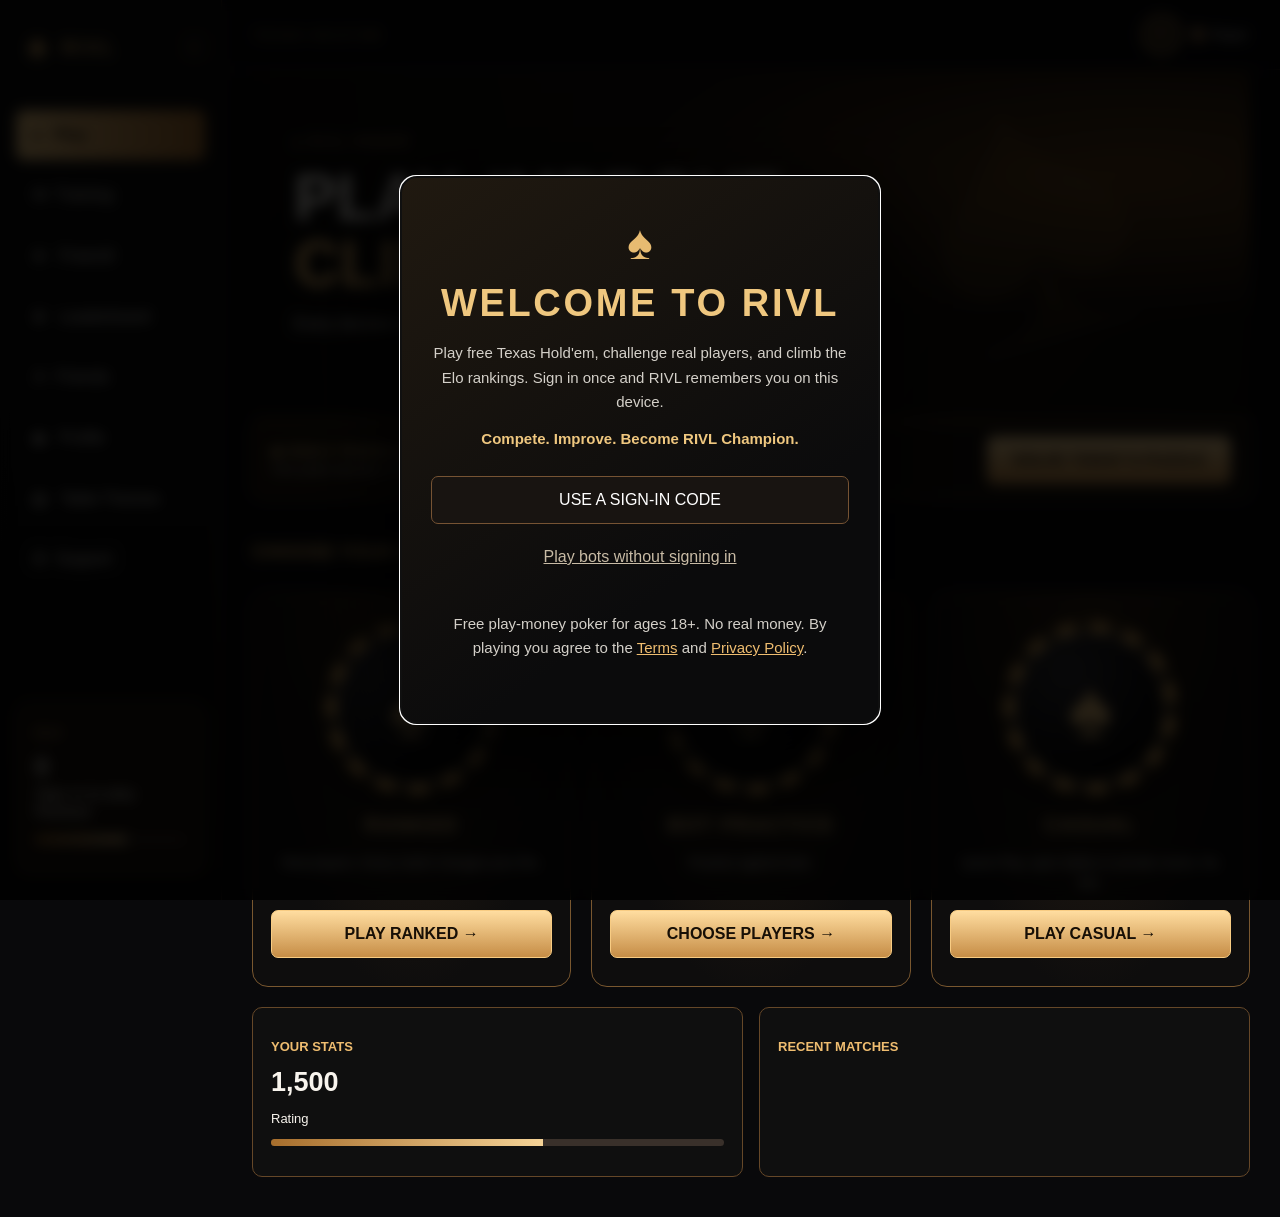
==== index.html @ 577f8bc4 "Merge branch 'main' into claude/project-thread-lf147u" ====
<!doctype html>
<html lang="en">

<head>
    <meta charset="utf-8">
    <meta name="viewport" content="width=device-width,initial-scale=1">
    <title>RIVL | Rated Poker</title>
    <meta name="description" content="RIVL: free Texas Hold'em where every decision is graded. No real money.">
    <link rel="icon" href="favicon.svg" type="image/svg+xml">
    <link rel="manifest" href="manifest.webmanifest">
    <link rel="apple-touch-icon" href="icons/rivl-180.png">
    <meta name="theme-color" content="#09090b">
    <meta name="mobile-web-app-capable" content="yes">
    <meta name="apple-mobile-web-app-capable" content="yes">
    <meta name="apple-mobile-web-app-title" content="RIVL">
    <meta name="apple-mobile-web-app-status-bar-style" content="black">
    <link rel="stylesheet" href="style.css?v=install-app-20261029">
    <link rel="stylesheet" href="player-stats.css?v=player-stats-20261029">
    <link rel="stylesheet" href="banners.css?v=banners-20261030">
    <link rel="stylesheet" href="river.css?v=river-20261111">
    <link rel="stylesheet" href="phone-landscape.css?v=phone-landscape-20261029" media="(orientation:landscape) and (max-height:500px) and (hover:none) and (pointer:coarse)">
    <script src="screen-modes.js?v=sidebar-drawer-20261020"></script>
</head>

<body>
    <div id="app">
        <aside class="sidebar">
            <div class="brand">♠ <span>RIVL</span></div>
            <nav><button class="nav active" data-view="play">♠ &nbsp; Play</button><button class="nav" data-view="training"><svg class="nav-icon" viewBox="0 0 24 24" aria-hidden="true"><path d="M2 9.5 12 4.5l10 5-10 5z"/><path d="M6 11.5v4.8c3.3 2.6 8.7 2.6 12 0v-4.8"/><path d="M21.5 10v5"/></svg>&nbsp; Training</button><button class="nav" data-view="freeroll">★ &nbsp; Freeroll</button><button class="nav" data-view="leaderboard">♛ &nbsp;
                    Leaderboard</button><button class="nav" data-view="friends"><svg class="nav-icon" viewBox="0 0 24 24" aria-hidden="true"><circle cx="12" cy="8" r="4"/><path d="M4.5 21c0-4.2 3.4-7 7.5-7s7.5 2.8 7.5 7"/></svg>&nbsp; Friends</button><button class="nav"
                    data-view="profile">◉ &nbsp; Profile</button><button class="nav" data-view="themes">▧ &nbsp; Table Themes</button><button class="nav" data-view="support"><svg class="nav-icon" viewBox="0 0 24 24" aria-hidden="true"><circle cx="12" cy="12" r="9"/><path d="M9.6 9.4a2.5 2.5 0 1 1 3.4 2.4c-.6.3-1 .8-1 1.5v.5"/><circle cx="12" cy="17.2" r=".5"/></svg>&nbsp; Support</button></nav>
            <div class="season"><small id="sideTier">ELO</small>
                <h2 id="sideRating">0</h2>
                <p id="sideRatingLabel">Sign in to play Ranked</p>
                <div class="progress"><span class="tier-progress"></span></div><small id="sideRank"></small>
            </div>
        </aside>
        <main>
            <header>
                <div class="crumb">TEXAS HOLD’EM</div>
                <div class="account"><button type="button" class="account-name" id="editName" title="Change your name"><span class="avatar" data-player-initial>P</span><span data-player-name>Player</span></button>
                </div>
            </header>
            <section id="play" class="view active">
                <div class="hero">
                    <div class="eyebrow">♠ RIVL POKER</div>
                    <h1>PLAY. IMPROVE.<br><em>CLIMB.</em></h1>
                    <p>Every decision is graded like a chess move. No real money.</p>
                </div>
                <div id="puzzleHome" class="resume-banner puzzle-home"><div><strong>◆ DAILY PUZZLE</strong><span id="puzzleHomeInfo">One poker decision a day, graded like a chess move.</span></div><button class="gold" id="openPuzzle" type="button">SOLVE TODAY’S PUZZLE</button></div>
                <div id="resumeBanner" class="resume-banner" hidden><div><strong>SAVED BOT GAME</strong><span id="resumeInfo"></span></div><button class="gold" id="resumeSaved" type="button">RESUME GAME</button><button class="outline" id="discardSaved" type="button">DISCARD</button></div>
                                <div id="modeSelect" class="rivl-menu-step">
                    <div class="section-title"><h2>CHOOSE YOUR GAME</h2></div>
                    <div class="rivl-mode-grid">
                        <article class="rivl-mode-option"><div class="rivl-mode-chip"><span>♠</span></div><h3>RANKED</h3><p>Real players. Every match changes your Elo.</p><button class="gold" id="openRanked">PLAY RANKED →</button></article>
                        <article class="rivl-mode-option"><div class="rivl-mode-chip"><span>♠</span></div><h3>BOT PRACTICE</h3><p>Practice against bots.</p><button class="gold" id="selectBotPractice">CHOOSE PLAYERS →</button></article>
                        <article class="rivl-mode-option"><div class="rivl-mode-chip"><span>♠</span></div><h3>CASUAL</h3><p>Quick Play, open tables or private rooms. No Elo.</p><button class="gold" id="openRooms">PLAY CASUAL →</button></article>
                    </div>
                </div>
                <div id="rankedSelect" class="rivl-menu-step" hidden>
                    <div class="section-title"><h2>CHOOSE YOUR RANKED TABLE</h2></div>
                    <button class="rivl-back outline" id="backFromRanked" type="button">← BACK TO GAME MODES</button>
                    <div class="modes rivl-card-modes">
                        <article class="mode"><div class="rivl-card-art"><span class="rivl-playing-card">A<span>♠</span></span><span class="rivl-playing-card">K<span>♠</span></span></div><h3>3 PLAYERS</h3><button class="gold ranked-join" type="button" data-ranked-count="3">FIND 3-PLAYER MATCH</button></article>
                        <article class="mode"><div class="rivl-card-art"><span class="rivl-playing-card">Q<span>♥</span></span><span class="rivl-playing-card">Q<span>♠</span></span></div><h3>6 PLAYERS</h3><button class="gold ranked-join" type="button" data-ranked-count="6">FIND 6-PLAYER MATCH</button></article>
                        <article class="mode"><div class="rivl-card-art"><span class="rivl-playing-card">J<span>♣</span></span><span class="rivl-playing-card">J<span>♦</span></span></div><h3>9 PLAYERS</h3><button class="gold ranked-join" type="button" data-ranked-count="9">FIND 9-PLAYER MATCH</button></article>
                    </div>
                    <p id="rankedSelectStatus" class="muted" role="status"></p>
                </div>
                <div id="playerSelect" class="rivl-menu-step" hidden>
                    <div class="section-title"><h2>CHOOSE YOUR TABLE</h2><span>PICK PLAYERS AND A TIME LIMIT</span></div>
                    <button class="rivl-back outline" id="backToModes">← BACK TO GAME MODES</button>
                    <label class="practice-banner"><input id="coachToggle" type="checkbox" checked> Live grades</label>
                    <div id="timeLimit" class="practice-banner time-limit" role="group" aria-label="Game time limit"><span>Time limit</span><button type="button" data-minutes="0">OFF</button><button type="button" data-minutes="5">5 MIN</button><button type="button" data-minutes="10">10 MIN</button><button type="button" data-minutes="15">15 MIN</button></div>
                    <div class="modes rivl-card-modes">
                        <article class="mode"><div class="rivl-card-art"><span class="rivl-playing-card">A<span>♠</span></span><span class="rivl-playing-card">K<span>♠</span></span></div><h3>3 PLAYERS</h3><button class="gold join" data-count="3">PLAY BOTS</button></article>
                        <article class="mode"><div class="rivl-card-art"><span class="rivl-playing-card">Q<span>♥</span></span><span class="rivl-playing-card">Q<span>♠</span></span></div><h3>6 PLAYERS</h3><button class="gold join" data-count="6">PLAY BOTS</button></article>
                        <article class="mode"><div class="rivl-card-art"><span class="rivl-playing-card">A<span>♦</span></span><span class="rivl-playing-card">A<span>♣</span></span></div><h3>9 PLAYERS</h3><button class="gold join" data-count="9">PLAY BOTS</button></article>
                        <article class="mode set-hands"><div class="rivl-card-art"><span class="rivl-playing-card">K<span>♣</span></span><span class="rivl-playing-card">K<span>♦</span></span></div><h3>5 PLAYERS · SET HANDS</h3><p>10 scripted hands vs 4 bots. Unrated.</p><button class="gold join" data-count="5" data-scripted>PLAY SET HANDS</button></article>
                    </div>
                </div>
                <div class="bottom-cards">
                    <article class="panel">
                        <h3>YOUR STATS</h3><strong id="homeRating">1,500</strong>
                        <p id="homeStatsLine">Rating</p>
                        <div class="progress"><span class="tier-progress"></span></div>
                    </article>
                    <article class="panel">
                        <h3>RECENT MATCHES</h3>
                        <div id="recentList"></div>
                    </article>
                </div>
            </section>
            <section id="rooms" class="view content-view">
              <div class="section-title"><h2>CASUAL ROOMS</h2><span>NO ELO</span></div>
              <p id="roomStatus" role="status"></p>
              <p id="capacityNote" class="capacity-note" hidden></p>
              <div id="roomFinder" class="panel room-finder">
                <div class="room-finder-head"><h3>OPEN TABLES</h3><button class="gold" id="quickPlay" type="button">QUICK PLAY</button></div>
                <p class="muted" id="accountHint"><a href="#" id="goSignIn">Sign in</a> to play Ranked.</p>
                <div id="lobbyList" class="lobby-list"><p class="muted">Looking for open tables…</p></div>
              </div>
              <div id="roomEntry" class="room-entry">
                <div class="panel"><h3>CREATE A ROOM</h3><label>Your name <input id="roomName" maxlength="20" value="Player"></label><label class="check room-public-check"><input type="checkbox" id="roomListPublic"> List in Open Tables</label><button class="gold" id="createRoom">CREATE ROOM</button></div>
                
                <div class="panel"><h3>JOIN A ROOM</h3><label>Room code <input id="roomCodeInput" maxlength="8" placeholder="AB12CD" autocapitalize="characters" autocomplete="off"></label><label>Your name <input id="joinName" maxlength="20" value="Guest"></label><button class="gold" id="joinRoom">JOIN ROOM</button></div>
              </div>
              <div id="roomLobby" hidden>
                <div class="room-topline"><h2>ROOM <span id="roomCodeLabel"></span></h2><button class="outline" id="leaveRoom">LEAVE ROOM</button></div>
                <div class="room-visibility"><span>Visibility</span><button id="roomPrivate" class="gold">PRIVATE</button><button id="roomPublic" class="outline">PUBLIC</button><button id="copyRoomCode" class="outline">COPY CODE</button></div>
                <p id="roomHostNotice"></p>
                <div id="roomInvite" class="panel room-invite" hidden>
                  <div class="room-invite-head"><h3>INVITE FRIENDS</h3><span id="roomInviteHint">They get a pop-up to join this room.</span></div>
                  <div id="roomInviteList" class="room-invite-list"></div>
                  <p id="roomInviteStatus" class="room-invite-status" role="status"></p>
                </div>
                <div id="roomSeats" class="room-seats"></div>
                <div id="roomBotPicker" class="rivl-modal-backdrop" hidden role="presentation"><div class="rivl-modal" role="dialog" aria-modal="true" aria-labelledby="botPickerTitle"><h3 id="botPickerTitle">ADD BOT</h3><div class="room-levels"><button data-level="Beginner">BEGINNER</button><button data-level="Intermediate">INTERMEDIATE</button><button data-level="Advanced">ADVANCED</button><button data-level="Expert">EXPERT</button></div><button class="outline" id="cancelBotPicker">CANCEL</button></div></div>
                <button class="gold" id="roomStart" disabled>START MATCH</button>
                <div id="roomGame" hidden>
                  <div class="gamebar rivl-pvp-gamebar">
                    <div><small id="roomBlindsLabel">BLINDS</small><strong id="roomBlinds">10 / 20</strong></div>
                    <div><small>HAND</small><strong id="roomGamePhase">HAND 1 · PREFLOP</strong></div>
                    <div><small>MODE</small><strong id="roomMode">PVP · UNRATED</strong></div>
                    <div><small>PLAYERS</small><strong id="roomPlayerCount">2</strong></div>
                  </div>
                  <div class="table-scene rivl-pvp-scene">
                    <span id="roomWatchers" class="room-watchers" hidden></span>
                    <div class="skyline">♠ RIVL · CAIRO TABLE ♠</div>
                    <div class="poker-table rivl-pvp-table" id="roomPokerTable">
                      <div id="roomGamePlayers" class="rivl-pvp-opponents"></div>
                      <div class="pot"><strong id="roomPot" class="rivl-sr-only">0</strong><div id="roomPotChips" class="pot-chips" aria-hidden="true"></div><span class="pot-amount"><span>POT</span><b id="roomPotLabel">0</b></span></div>
                      <div id="roomBoard" class="community rivl-pvp-board"></div>
                      <div class="myseat rivl-pvp-myseat">
                        <div id="roomHoleCards" class="holecards"></div>
                        <span class="avatar" id="roomMyAvatar">P</span>
                        <div><strong id="roomMyName">Player</strong><small id="roomMyStack">1,000 chips</small></div>
                        <div id="roomTimer" class="rivl-seat-clock"><span id="roomTimerText">–</span></div>
                        <button type="button" id="roomExtend" class="rivl-extend" hidden title="Add 5 seconds to your turn">+5s <small id="roomExtendLeft">3 left</small></button>
                      </div>
                    </div>
                  </div>
                  <div class="rivl-pvp-controls">
                    <div class="rivl-timer-row"><span id="roomBetInfo">Waiting for players</span></div>
                    <div id="roomActions" class="rivl-bet-actions" hidden>
                      <button id="roomFold" class="fold">FOLD</button>
                      <button id="roomCall" class="check">CHECK / CALL</button>
                      <button id="roomRaise" class="gold">RAISE TO</button>
                      <div class="raise rivl-pvp-raise">
                        <label for="roomRaiseAmount">RAISE TO · CHIPS <span id="roomAmountLabel">40</span></label>
                        <div class="amount-row"><button id="roomMinusBet" type="button" aria-label="Decrease raise">−</button><input id="roomRaiseAmount" type="number" inputmode="numeric" min="20" step="5" value="40" aria-label="Raise to amount"><button id="roomPlusBet" type="button" aria-label="Increase raise">+</button></div>
                        <input id="roomRaiseSlider" type="range" min="20" max="1000" step="5" value="40" aria-label="Raise amount slider">
                        <div class="quick-bets"><button data-room-bet="min">MIN</button><button data-room-bet="half">½ POT</button><button data-room-bet="pot">POT</button><button data-room-bet="all">ALL IN</button></div>
                      </div>
                      <button id="roomAllin" class="outline">ALL IN</button>
                      <aside class="rivl-pot-stats" aria-label="Pot statistics"><div class="rivl-pot-stats-label">POT TOTAL</div><div class="rivl-pot-stats-value"><span class="rivl-pot-stats-chip" aria-hidden="true"></span><strong id="roomPotTotal">0</strong></div><div class="rivl-pot-stats-divider"></div><div class="rivl-pot-stats-label">BALANCE</div><div class="rivl-pot-stats-value"><span class="rivl-pov-chip-icon" aria-hidden="true">♠</span><strong id="roomBalance">1,000</strong></div><div class="rivl-pot-stats-divider"></div><div class="rivl-pot-stats-label">MY EQUITY IN POT</div><strong class="rivl-pot-stats-percent" id="roomPotEquity">0%</strong></aside>
                    </div>
                    <h3 id="roomWinner" aria-live="polite"></h3>
                    <div id="roomRatings" aria-live="polite"></div>
                    <button id="roomNext" class="gold" hidden>BACK TO LOBBY</button>
                    <div class="bottom-toggle rivl-room-panel-toggle"><button id="roomTogglePanel" type="button" aria-expanded="false">⌃ &nbsp; OPEN GAME PANEL</button><span class="unit-toggle-wrap"><button type="button" class="unit-toggle" title="Show bets, stacks and the pot in chips or big blinds"><em data-unit="chips">CHIPS</em><em data-unit="bb">BB</em></button></span></div>
                    <div id="roomGamePanel" class="game-panel collapsed">
                      <div class="tabs">
                        <button class="tab selected" data-room-tab="chat">CHAT</button>
                        <button class="tab" data-room-tab="history">HAND HISTORY</button>
                        <button class="tab" data-room-tab="stats">PLAYER STATS</button>
                        <button class="tab" data-room-tab="settings">TABLE SETTINGS</button>
                      </div>
                      <div id="roomTabContent" aria-live="polite"></div>
                    </div>
                  </div>
                </div>
                <section id="roomLobbyChat" class="rivl-lobby-chat panel" aria-label="Room lobby chat">
                  <div class="rivl-lobby-chat-head"><h3>♠ TABLE CHAT</h3><span>ROOM ONLY · 180 CHARACTER LIMIT</span></div>
                  <div id="roomLobbyChatFeed" class="rivl-lobby-chat-feed" role="log" aria-label="Room messages" aria-live="polite"><p class="muted">No messages yet. Say hello!</p></div>
                  <form id="roomLobbyChatForm" class="rivl-lobby-chat-form">
                    <input id="roomLobbyChatInput" maxlength="180" autocomplete="off" placeholder="Message the players in this room…" aria-label="Message the players in this room" required>
                    <button class="gold" type="submit">SEND</button>
                  </form>
                </section>
                <p class="room-disclaimer">Your seat is kept if you refresh or lose connection.</p>
              </div>
            </section>
            <section id="table" class="view">
                <div class="gamebar">
                    <div><small>BLINDS</small><strong id="blinds">5 / 10</strong></div>
                    <div><small id="clockLabel">MATCH CLOCK</small><strong id="clock">00:00</strong></div>
                    <div><small>ACCURACY</small><strong id="liveAcc">–</strong></div>
                    <div><small>PLAYERS</small><strong id="players">6</strong></div><span class="gamebar-actions"><button class="outline" id="save" type="button" title="Pause and save this game to finish later">SAVE</button><button class="outline"
                        id="leave">LEAVE TABLE</button></span>
                </div>
                <div id="pausedFx" class="paused-fx" role="dialog" aria-modal="true" aria-labelledby="pausedTitle" hidden><div class="paused-card"><strong id="pausedTitle">GAME SAVED</strong><p>Your game is paused, clocks included. You can close this tab and resume it later from the Play screen.</p><button class="gold" id="resumeNow" type="button">RESUME NOW</button><button class="outline" id="saveExit" type="button">BACK TO MENU</button></div></div>
                <div class="table-scene">
                    <div class="skyline">♠ RIVL · CAIRO TABLE ♠</div>
                    <div class="poker-table">
                        <div class="seat s1">
                            <div class="avatar">A</div><span>Ace · 1,000</span>
                        </div>
                        <div class="seat s2">
                            <div class="avatar">R</div><span>Rico · 1,000</span>
                        </div>
                        <div class="seat s3">
                            <div class="avatar">L</div><span>Luna · 1,000</span>
                        </div>
                        <div class="seat s4">
                            <div class="avatar">N</div><span>Nash · 1,000</span>
                        </div>
                        <div class="seat s5">
                            <div class="avatar">M</div><span>Mula · 1,000</span>
                        </div>
                        <div class="seat s6">
                            <div class="avatar">J</div><span>Jett · 1,000</span>
                        </div>
                        <div class="seat s7">
                            <div class="avatar">N</div><span>Nova · 1,000</span>
                        </div>
                        <div class="seat s8">
                            <div class="avatar">B</div><span>Blaze · 1,000</span>
                        </div>
                        <div class="pot"><strong id="pot" class="rivl-sr-only">15</strong>
                            <div id="potChips" class="pot-chips" aria-hidden="true"></div>
                            <span class="pot-amount"><span>POT</span><b id="potLabel">0</b></span>
                        </div>
                        <div id="winFx" class="win-fx" aria-live="polite"></div>
                        <div id="chipFlight" class="chip-flight" aria-hidden="true"></div>
                        <div id="gradeFx" class="grade-fx" aria-live="polite"></div>
                        <div class="community">
                            <div class="card back">?</div>
                            <div class="card back">?</div>
                            <div class="card back">?</div>
                            <div class="card back">?</div>
                            <div class="card back">?</div>
                        </div>
                        <div class="myseat">
                            <div id="holecards" class="holecards"></div><span class="avatar" data-player-initial>P</span>
                            <div><strong data-player-name>Player</strong><small id="stack">1,000 chips</small></div><span class="turn"
                                id="turn">8</span>
                        </div>
                    </div>
                </div>
                
                <div class="actions"><button class="fold" id="fold">FOLD</button><button class="check" id="check">CHECK
                        / CALL</button><button class="gold" id="bet">RAISE 20</button>
                    <div class="raise"><label for="betinput">RAISE TO · CHIPS <span id="amountlabel">20</span></label>
                        <div class="amount-row"><button type="button" id="minusBet"
                                aria-label="Decrease bet">−</button><input id="betinput" type="number"
                                inputmode="numeric" min="10" max="1000" step="5" value="20"
                                aria-label="Raise to chips"><button type="button" id="plusBet"
                                aria-label="Increase bet">+</button></div><input type="range" min="10" max="1000"
                            step="5" value="20" id="betamount" aria-label="Bet slider">
                        <div class="quick-bets"><button data-bet="min">MIN</button><button data-bet="half">½
                                POT</button><button data-bet="pot">POT</button><button data-bet="all">ALL IN</button>
                        </div>
                    </div>
                    <aside class="rivl-pot-stats" aria-label="Pot statistics"><div class="rivl-pov-pot-balance-row"><div class="rivl-pov-stat"><div class="rivl-pot-stats-label">POT TOTAL</div><div class="rivl-pot-stats-value"><span class="rivl-pot-stats-chip" aria-hidden="true"></span><strong id="botPotTotal">0</strong></div></div><div class="rivl-pov-stat rivl-pov-balance-stat"><div class="rivl-pot-stats-label">BALANCE</div><div class="rivl-pot-stats-value"><span class="rivl-pov-chip-icon" aria-hidden="true">♠</span><strong id="rivlPovBalance">1,000</strong></div></div></div><div class="rivl-pot-stats-divider"></div><div class="rivl-pot-stats-label">MY EQUITY IN POT</div><strong class="rivl-pot-stats-percent" id="botPotEquity">0%</strong></aside>
                </div>
                <div class="bottom-toggle"><button id="togglePanel" aria-expanded="false">⌃ &nbsp; OPEN GAME
                        PANEL</button><span class="unit-toggle-wrap"><button type="button" class="unit-toggle" title="Show bets, stacks and the pot in chips or big blinds"><em data-unit="chips">CHIPS</em><em data-unit="bb">BB</em></button></span></div>
                <div id="gamePanel" class="game-panel collapsed">
                    <div class="tabs"><button class="tab" data-tab="chat">CHAT</button><button class="tab selected"
                            data-tab="history">HAND HISTORY</button><button class="tab" data-tab="stats">PLAYER
                            STATS</button><button class="tab" data-tab="settings">TABLE SETTINGS</button><button
                            class="tab" data-tab="coach">AI COACH</button></div>
                    <div id="tabcontent">
                        
                    </div>
                </div>
                <p class="demo-notice" id="status"></p>
                <div id="matchResult" class="match-result" hidden></div>
            </section>
            <section id="freeroll" class="view content-view">
                <h1>NIGHTLY FREEROLL</h1>
                <div id="frlSignedOutNote" class="panel frl-signed-out" hidden><p>Sign in to play. The freeroll is free, and open to signed-in players only.</p><a href="#" id="frlSignIn" class="gold frl-signin-btn">SIGN IN</a></div>
                <div id="frlResult" class="panel frl-result" hidden><strong id="frlResultTitle"></strong><p id="frlResultText"></p></div>
                <div id="frlBody" hidden>
                    <div class="panel frl-hero">
                        <div class="frl-hero-main">
                            <span class="frl-badge" id="frlBadge">TONIGHT</span>
                            <h2 id="frlTitle"></h2>
                            <p class="frl-when" id="frlWhen"></p>
                            <p class="frl-sub" id="frlSub"></p>
                            <div class="frl-actions"><button type="button" class="gold" id="frlAction"></button><button type="button" class="outline" id="frlSecondary" hidden></button></div>
                            <p id="frlStatus" class="frl-status" role="status"></p>
                        </div>
                        <div class="frl-clock"><small id="frlCountLabel"></small><strong id="frlCount"></strong></div>
                    </div>
                    <div class="frl-facts" id="frlFacts"></div>
                    <div class="panel frl-list-panel frl-watch" id="frlWatch" hidden><div class="frl-list-head"><h3>WATCH A TABLE</h3><span>NO HOLE CARDS UNTIL SHOWDOWN</span></div><div id="frlWatchList" class="frl-list"></div></div>
                    <div class="frl-grid">
                        <div class="panel frl-list-panel"><div class="frl-list-head"><h3 id="frlListTitle">PLAYERS</h3><span id="frlListCount"></span></div><div id="frlList" class="frl-list"></div></div>
                        <div class="panel frl-list-panel"><div class="frl-list-head"><h3 id="frlMonth">POINTS</h3><span>TOP 10</span></div><div id="frlLeaders" class="frl-list"></div><div class="frl-list-head frl-champs-head"><h3>RECENT CHAMPIONS</h3></div><div id="frlChamps" class="frl-list"></div></div>
                    </div>
                    <p class="frl-fine">How it works: sign-up opens at 8:35 PM Central, 25 minutes before the 9:00 PM start, and you can play bot games while you wait. Everyone starts with 2,000 chips at tables of up to nine, blinds start at 25/50 and go up every six minutes, and tables are balanced and merged as players are knocked out until one player has every chip. Free to play, no real money, and your Ranked Elo does not change. Points each night are the number of players minus your place, plus one.</p>
                </div>
            </section>
            <section id="puzzle" class="view content-view">
                <button class="rivl-back outline" id="pzBackToPlay" type="button">← BACK TO PLAY</button>
                <h1>DAILY PUZZLE</h1>
                <div class="pz-head"><p id="pzTitle" class="pz-title">One decision a day, the same for everyone.</p>
                    <div class="pz-nav"><button type="button" class="outline" id="pzPrev">← EARLIER</button><button type="button" class="outline" id="pzNext" hidden>LATER →</button><button type="button" class="outline" id="pzBackToday" hidden>TODAY</button></div></div>
                <p id="pzPractice" class="pz-practice" hidden>Replaying an earlier puzzle. It doesn't count toward your streak.</p>
                <div class="pz-layout">
                    <div class="panel pz-spot" id="pzSpot">
                        <div class="pz-felt">
                            <div class="pz-tags"><span id="pzDifficulty" class="pz-diff" hidden></span><span>HEADS-UP · 100 BB DEEP</span></div>
                            <div class="pz-seat pz-villain"><div class="pz-hidden-cards"><span class="pz-card back sm"></span><span class="pz-card back sm"></span></div><div class="pz-seat-tag"><span class="pz-pos" id="pzVillainPos">BB</span><span>Opponent</span></div></div>
                            <div class="pz-bet" id="pzVillainBet"></div>
                            <div class="pz-center"><div class="pz-street" id="pzStreet">FLOP</div><div class="pz-board" id="pzBoard"></div><div class="pz-pot">POT <b id="pzPot">–</b></div></div>
                            <div class="pz-bet pz-hero-bet" id="pzHeroBet" hidden></div>
                            <div class="pz-seat pz-me"><div class="pz-hand" id="pzHand"></div><div class="pz-seat-tag"><span class="pz-pos" id="pzHeroPos">BTN</span><span>You · <span id="pzStack"></span></span></div></div>
                        </div>
                        <ol class="pz-story" id="pzStory"></ol>
                        <h3 class="pz-q">WHAT’S YOUR MOVE?</h3>
                        <div class="pz-choices" id="pzChoices"></div>
                        <p id="pzStatus" class="muted pz-status" role="status"></p>
                    </div>
                    <div class="panel pz-result" id="pzResult" hidden aria-live="polite">
                        <div id="pzVerdict" class="pz-verdict"></div>
                        <div id="pzWhy" class="pz-why"></div>
                        <h3 class="pz-sub">EVERY OPTION</h3>
                        <div id="pzOptions" class="pz-options"></div>
                        <p id="pzCount" class="pz-count"></p>
                        <div id="pzStats" class="pz-stats" hidden><div><b id="pzStreak">0</b><small>DAY STREAK</small></div><div><b id="pzPlayed">0</b><small>PLAYED</small></div><div><b id="pzCorrect">–</b><small>BEST PLAY FOUND</small></div></div>
                        <p id="pzSignIn" class="pz-signin" hidden><a href="#">Sign in</a> to keep a streak and be counted in how others answered.</p>
                        <button type="button" class="gold" id="pzShare" hidden>SHARE RESULT</button>
                        <p id="pzShareStatus" class="pz-share-status" role="status"></p>
                        <p id="pzNextIn" class="pz-next"></p>
                    </div>
                </div>
            </section>
            <section id="training" class="view content-view">
                <h1>TRAINING</h1>
                <p class="tr-lead">Short drills that build the habits the decision grader rewards. Pick one to start.</p>
                <div class="tr-hub" id="trHub"></div>
            </section>
            <section id="rangeTrainer" class="view content-view"></section>
            <section id="vsRaise" class="view content-view"></section>
            <section id="pushFold" class="view content-view"></section>
            <section id="bbDefense" class="view content-view"></section>
            <section id="riverCall" class="view content-view"></section>
            <section id="friends" class="view content-view">
                <h1>FRIENDS</h1>
                <div id="frSignedOut" class="panel fr-signed-out"><p>Sign in to add friends and see when they're playing.</p><a href="#" id="frSignIn" class="gold fr-signin-btn">SIGN IN</a></div>
                <div id="frSignedIn" hidden>
                    <div class="fr-top">
                        <div class="panel fr-code-card">
                            <h3>YOUR FRIEND CODE</h3>
                            <div class="fr-code" id="frCode">––––-––––</div>
                            <p class="fr-hint">Give this to friends so they can add you. It's not your sign-in code, so it's safe to share.</p>
                            <div class="fr-code-actions"><button type="button" class="gold" id="frShare">SHARE INVITE</button><button type="button" class="outline" id="frCopy">COPY CODE</button></div>
                            <button type="button" class="fr-new-code" id="frNewCode">Get a new code</button>
                        </div>
                        <form class="panel fr-add" id="frAdd">
                            <h3>ADD A FRIEND</h3>
                            <label for="frInput">Their friend code</label>
                            <div class="fr-add-row"><input id="frInput" maxlength="9" autocomplete="off" spellcheck="false" placeholder="ABCD-2345" autocapitalize="characters"><button type="submit" class="gold">ADD FRIEND</button></div>
                            <p id="frStatus" class="fr-status" role="status"></p>
                        </form>
                    </div>
                    <div class="panel fr-list-panel fr-requests" id="frRequests" hidden><div class="fr-list-head"><h3>FRIEND REQUESTS</h3><span id="frReqCount"></span></div><div id="frReqList"></div></div>
                    <div class="panel fr-list-panel"><div class="fr-list-head"><h3>YOUR FRIENDS</h3><span id="frCount"></span></div><div id="frList"></div></div>
                </div>
            </section>
            <section id="profile" class="view content-view">
                <h1>YOUR PROFILE</h1>
                <article class="panel ranked-tracker" aria-labelledby="rtTitle">
                    <div class="rt-head">
                        <button type="button" class="rt-hero-gem profile-avatar rivl-avatar-edit" id="rtHeroGem" aria-label="Change profile picture" title="Change profile picture"><span class="rivl-avatar-plus" aria-hidden="true">+</span></button>
                        <div class="rt-id"><h2 id="rtTitle" data-player-name>Player</h2><span class="rt-tier league-prospect" id="rtTier">Prospect</span><input id="profilePhotoInput" type="file" accept="image/jpeg,image/png,image/webp" hidden><small id="profilePhotoStatus" class="muted" role="status" hidden></small></div>
                        <div class="rt-score"><strong id="onlineProfileRating">0</strong><small id="rtRd" hidden></small></div>
                    </div>
<dialog id="rivlPhotoNotice" class="rivl-photo-notice" aria-labelledby="rivlPhotoNoticeTitle"><h2 id="rivlPhotoNoticeTitle">♠ PROFILE PHOTO GUIDELINES</h2><p>Your profile picture is visible to other players at your tables. Only upload images you own or have permission to share. Do not upload offensive, explicit, harassing, or impersonating images.</p><p>Other players can report inappropriate pictures. Reported pictures may be hidden while they are reviewed. Repeated violations may lead to restrictions.</p><button type="button" class="gold" id="rivlPhotoNoticeClose">CLOSE</button></dialog>
                    <div class="rt-progress"><div class="rt-bar"><span id="rtBar"></span></div><div class="rt-bar-labels"><span id="rtBarFrom">Prospect 0</span><span id="rtBarTo">Challenger 350</span></div></div>
                    <div class="rt-tiles">
                        <div><small>RANKED MATCHES</small><b id="rtGames">0</b></div>
                        <div><small>WINS</small><b id="rtWins">0</b></div>
                        <div><small>WIN RATE</small><b id="rtWinRate">–</b></div>
                        <div><small>LADDER RANK</small><b id="rtRank">–</b></div>
                    </div>
                    <div class="rt-body">
                        <div><h3>ELO HISTORY</h3><div id="rtChart"></div></div>
                        <div><h3>RECENT RANKED MATCHES</h3><div id="rtMatches" class="mr-table"></div></div>
                    </div>
                    <div class="rt-foot"><p id="onlineProfileDetails" class="muted">Sign in or create an account to play Ranked.</p></div>
                    <p id="onlineProfileRecord" hidden></p>
                </article>
                <article class="panel rb-panel" id="rbPanel" hidden></article>
                <article class="panel player-stats" id="playerStats" aria-labelledby="psTitle">
                    <div class="ps-head"><h3 id="psTitle">♠ PLAYER STATS</h3><button type="button" class="outline" id="psRefresh">REFRESH</button></div>
                    <div class="ps-modes" role="group" aria-label="Choose which games your stats count">
                        <button type="button" class="active" data-ps-mode="all" aria-pressed="true">ALL</button>
                        <button type="button" data-ps-mode="practice" aria-pressed="false">BOT PRACTICE</button>
                        <button type="button" data-ps-mode="casual" aria-pressed="false">CASUAL</button>
                        <button type="button" data-ps-mode="ranked" aria-pressed="false">RANKED</button>
                        <button type="button" data-ps-mode="freeroll" aria-pressed="false">FREEROLL</button>
                    </div>
                    <p class="muted ps-note" id="psNote" role="status"></p>
                    <div class="ps-tiles" id="psTiles"></div>
                    <div class="ps-body">
                        <div><h4>ACCURACY BY STREET</h4><div id="psStreets"></div></div>
                        <div><h4>ACCURACY BY SEAT</h4><div id="psSeats"></div></div>
                        <div><h4>BIGGEST LEAKS</h4><div id="psLeaks"></div></div>
                        <div><h4>DECISION GRADES</h4><div id="psGrades"></div></div>
                    </div>
                    <div><h4 class="ps-games-title">MY GAMES</h4><div id="psGames" class="ps-games"></div></div>
                </article>
                <h2 class="profile-section-heading">BOT PRACTICE MODE RATING</h2>
                <div class="panel ladder">
                    <h3>BOT PRACTICE MODE RATING</h3>
                    <div id="ladderRows" class="bot-skill-summary" aria-live="polite"></div>
                </div>
                <div class="panel how">
                    <h3>HOW BOT SKILL RATING WORKS</h3>
                    <p><b>Every decision is graded.</b> Your choice is compared with the best option, given the hands
                        your opponents likely hold, and labelled like a chess move: Brilliant, Best, Excellent, Good,
                        Inaccuracy, Mistake or Blunder.</p>
                    <p><b>Each match scores you against every bot:</b> 60% finishing place, 40% decision accuracy.</p>
                    <p><b>Glicko-2 updates the ratings.</b> Beating higher-rated bots is worth more. <b>RD</b> is the
                        rating uncertainty, calculated behind the scenes.</p>
                    <p>Bot games never change Ranked Elo. Leaving a match early leaves it unrated.</p>
                    <div class="reset-row"><button class="outline" id="resetLadder" type="button">RESET
                            BOT LADDER</button><span id="resetConfirm" hidden>Erase all bot practice ratings and match history on this
                            device? <button class="outline" id="resetYes" type="button">ERASE</button> <button
                                class="outline" id="resetNo" type="button">KEEP</button></span></div>
                </div>
                <article class="panel account-panel" id="accountPanel">
                    <h3>ONLINE ACCOUNT</h3>
                    <div id="accountSignedOut">
                        <div class="account-google" data-google-slot hidden><p class="muted">Sign in with Google to stay signed in here and on any device.</p><div class="google-button"></div><p class="muted account-or">Or play without Google: you get a private sign-in code.</p></div>
                        <p class="muted" data-google-fallback>Free. No email or password: you get a private sign-in code.</p>
                        <div class="account-forms">
                            <label>Choose a name <input id="accountName" maxlength="20" autocomplete="nickname" placeholder="3 to 20 characters"></label>
                            <button class="gold" id="accountCreate" type="button">CREATE ACCOUNT</button>
                            <label>Already have one? Sign-in code <input id="accountKeyInput" autocomplete="off" spellcheck="false" placeholder="Paste your code"></label>
                            <button class="outline" id="accountSignIn" type="button">SIGN IN</button>
                        </div>
                    </div>
                    <div id="accountSignedIn" hidden>
                        <p><strong id="accountTitle"></strong> · <span id="accountRating"></span></p>
                        <p class="muted" id="accountKeyNote">Save your sign-in code. It is the only way into this account on another device.</p>
                        <div class="account-key"><code id="accountKey" hidden></code><button class="outline" id="accountShowKey" type="button">SHOW CODE</button><button class="outline" id="accountCopyKey" type="button">COPY CODE</button><button class="outline" id="accountSignOut" type="button">SIGN OUT</button></div>
                        <div id="accountGoogleLink" class="account-google" hidden><div data-google-slot hidden><p class="muted">Connect Google to sign in to this account on any device without the code.</p><div class="google-button"></div></div></div>
                    </div>
                    <p id="accountStatus" class="muted" role="status"></p>
                </article>
            </section>
            <section id="leaderboard" class="view content-view">
                <h1>GLOBAL LEADERBOARD</h1>
                <div class="league-rank-strip" id="leagueRankStrip" aria-label="Ranked Elo league thresholds"></div>
                <div class="panel ladder">
                    <div class="ladder-top"><h3>RANKED · ELO</h3></div>
                    <div class="online-row head"><span>#</span><span>PLAYER</span><span>LEAGUE</span><span>ELO</span><span>MATCHES</span><span>WINS</span></div>
                    <div id="onlineRows"><p class="muted">Loading…</p></div>
                </div>
                <div class="panel rivl-history-panel">
                    <div class="ladder-top"><h3>♠ MATCH HISTORY</h3><button type="button" class="outline" id="historyRefresh">REFRESH</button></div>
                    <p class="muted">Recent completed online matches. Select a game to see everyone who played and their results. History is saved starting with this update.</p>
                    <div class="rivl-history-filters" role="group" aria-label="Filter match history">
                        <button type="button" class="active" data-history-filter="All" aria-pressed="true">ALL</button>
                        <button type="button" data-history-filter="Ranked" aria-pressed="false">RANKED</button>
                        <button type="button" data-history-filter="Freeroll" aria-pressed="false">TOURNAMENTS</button>
                        <button type="button" data-history-filter="Mine" aria-pressed="false">MINE</button>
                    </div>
                    <div id="historyGames" aria-live="polite"><p class="muted">Loading history…</p></div>
                </div>
            </section>
            <section id="themes" class="view content-view">
                <h1>TABLE THEMES</h1>
                <div class="theme-grid">
                </div>
            </section>
            <section id="support" class="view content-view">
                <h1>SUPPORT</h1>
                <div class="panel rivl-support-panel">
                    <h3>REPORT A BUG</h3>
                    <p class="muted">Found something that isn't working? Tell us what happened so we can improve RIVL. Don't include your private sign-in code or other sensitive information.</p>
                    <form id="bugReportForm">
                        <label for="bugCategory">What went wrong?</label>
                        <select id="bugCategory" required><option value="Gameplay">Gameplay or betting</option><option value="Ranked / Elo">Ranked or Elo</option><option value="Account">Account or sign-in</option><option value="Matchmaking">Matchmaking or online rooms</option><option value="Other">Other</option></select>
                        <label for="bugDetails">Describe the issue</label>
                        <textarea id="bugDetails" rows="6" maxlength="3000" required minlength="10" placeholder="What happened? What did you expect? Steps to reproduce..."></textarea>
                        <button type="submit" class="gold" id="bugReportSend">SEND BUG REPORT</button>
                        <p id="bugReportStatus" class="muted" role="status"></p>
                    </form>
                    <p class="muted">Reports are anonymous. We only receive what you type, the category and your browser type, never your email, account or IP address.</p>
                </div>
                <div class="panel rivl-support-panel rivl-player-report-panel">
                    <div class="rivl-report-heading"><span class="rivl-report-mark" aria-hidden="true">♠</span><div><h3>REPORT A PLAYER</h3><p class="muted">Help keep RIVL respectful. Reports go privately to support for review.</p></div></div>
                    <form id="playerReportForm">
                        <label for="playerReportCategory">REASON FOR REPORT</label>
                        <select id="playerReportCategory" required><option value="" disabled selected>Select a reason</option><option value="Offensive gamertag">Offensive gamertag</option><option value="Offensive chat">Offensive chat</option><option value="Inappropriate profile picture">Inappropriate profile picture</option></select>
                        <label for="playerReportName">PLAYER GAMERTAG</label>
                        <input id="playerReportName" type="text" maxlength="40" required autocomplete="off" placeholder="Name shown at the table">
                        <label for="playerReportRoom">ROOM CODE (OPTIONAL)</label>
                        <input id="playerReportRoom" type="text" maxlength="20" placeholder="Room code, if known">
                        <label for="playerReportDetails">WHAT HAPPENED?</label>
                        <textarea id="playerReportDetails" rows="5" maxlength="2000" minlength="10" required placeholder="Describe what happened, and when. For chat, include the message."></textarea>
                        <button type="submit" class="gold" id="playerReportSend">SUBMIT PLAYER REPORT</button>
                        <p id="playerReportStatus" class="muted" role="status" aria-live="polite"></p>
                    </form>
                    <p class="muted rivl-report-note">Reports are reviewed and do not automatically penalize a player. Never share your sign-in code.</p>
                </div>
                <div class="panel rivl-support-panel">
                    <h3>CONTACT US</h3>
                    <p>For account help, privacy requests, appeals or anything else, email <a href="mailto:support@rivlpoker.com">support@rivlpoker.com</a>.</p>
                </div>
                <div class="panel rivl-support-panel">
                    <h3>PLAY MONEY ONLY <button type="button" class="rb-keyhole" id="rbKeyhole" aria-label="Keyhole">&middot;</button> 18+</h3>
                    <p>RIVL is free poker for fun and practice. There is no real-money gambling. Chips, ratings and leagues have no cash value and can't be bought, sold, won as prizes or exchanged for anything. You must be 18 or older to play.</p>
                    <p class="muted">If gambling is causing problems for you or someone you know, free confidential help is available: call or text 1-800-GAMBLER (US), call 0808 8020 133 (UK) or visit <a href="https://www.gamblingtherapy.org" target="_blank" rel="noopener">gamblingtherapy.org</a>.</p>
                </div>
                <div class="panel rivl-support-panel rb-vault" id="rbVault" hidden>
                    <h3>THE VAULT</h3>
                    <p class="rb-note" id="rbVaultHint">Five dials, one answer: the best hand in poker. Tap a dial to turn it.</p>
                    <div class="rb-dials" id="rbDials"></div>
                    <div class="rb-vault-open" id="rbVaultOpen" hidden></div>
                </div>
                <div class="panel rivl-support-panel">
                    <h3>FAIR PLAY &amp; COMMUNITY RULES</h3>
                    <p>Ranked matches affect your online Elo; casual and bot games do not. No collusion, outside help during Ranked, multiple accounts or bug exploits. Keep names, chat and photos free of hate, harassment, sexual content, spam and other people's private information.</p>
                    <p>Use REPORT A PLAYER above for offensive names, chat or photos. You can also report a photo directly from a player's seat. Breaking the rules can lead to removed content, reset ratings or a closed account.</p>
                </div>
                <div class="panel rivl-support-panel">
                    <h3>YOUR ACCOUNT &amp; DATA</h3>
                    <p>To see, correct or delete your account, or remove your photo, email <a href="mailto:support@rivlpoker.com">support@rivlpoker.com</a> with your table name. We check the account is yours before making changes. Table chat is deleted when its room closes.</p>
                    <div class="rivl-legal-links">
                        <a class="outline" href="privacy.html" target="_blank" rel="noopener">PRIVACY POLICY</a>
                        <a class="outline" href="terms.html" target="_blank" rel="noopener">TERMS OF USE</a>
                    </div>
                </div>
                <div class="panel rivl-support-panel br-door-panel" id="brDoorPanel">
                    <div class="br-door-front">
                        <h3>ABOUT RIVL</h3>
                        <p>RIVL is built by poker players who have made every mistake in the book at least twice. Thanks for playing.</p>
                        <p class="br-knock-hint"><button type="button" class="br-knock" id="brKnock" aria-label="Spade">♠</button><span>Some doors only open if you knock.</span></p>
                    </div>
                    <div class="br-door-reveal" id="brDoor" hidden>
                        <div class="br-door-leaf" aria-hidden="true"><span>♠</span></div>
                        <div class="br-door-inside">
                            <small>YOU FOUND IT</small>
                            <h3>THE BACK ROOM</h3>
                            <p>24 hands that break most players. One decision each.</p>
                            <button type="button" class="gold" id="brEnter">STEP INSIDE</button>
                        </div>
                    </div>
                </div>
            </section>
            <section id="backroom" class="view content-view br-room">
                <button class="rivl-back outline" id="brBack" type="button">← BACK TO SUPPORT</button>
                <p class="br-eyebrow">♠ MEMBERS ONLY</p>
                <h1>THE BACK ROOM</h1>
                <p class="br-intro">24 hands that break most players. Every one starts at the decision. Take your time.</p>
                <div class="br-progress">
                    <div class="br-progress-top"><span id="brCount">HAND 1 / 24</span><span id="brScore">0 BEST PLAYS</span></div>
                    <div class="br-dots" id="brDots" role="list"></div>
                </div>
                <div class="pz-head br-head"><p id="brTitle" class="pz-title br-title"></p>
                    <div class="pz-nav"><button type="button" class="outline" id="brPrev">← PREV</button><button type="button" class="outline" id="brNext">NEXT →</button></div></div>
                <div class="pz-layout" id="brPlay">
                    <div class="panel pz-spot" id="brSpot">
                        <div class="pz-felt br-felt">
                            <div class="pz-tags"><span id="brDifficulty" class="pz-diff" hidden></span><span id="brDepth">HEADS-UP · 100 BB DEEP</span></div>
                            <div class="pz-seat pz-villain"><div class="pz-hidden-cards"><span class="pz-card back sm"></span><span class="pz-card back sm"></span></div><div class="pz-seat-tag"><span class="pz-pos" id="brVillainPos">BB</span><span>Opponent</span></div></div>
                            <div class="pz-bet" id="brVillainBet"></div>
                            <div class="pz-center"><div class="pz-street" id="brStreet">FLOP</div><div class="pz-board" id="brBoard"></div><div class="pz-pot">POT <b id="brPot">–</b></div></div>
                            <div class="pz-bet pz-hero-bet" id="brHeroBet" hidden></div>
                            <div class="pz-seat pz-me"><div class="pz-hand" id="brHand"></div><div class="pz-seat-tag"><span class="pz-pos" id="brHeroPos">BTN</span><span>You · <span id="brStack"></span></span></div></div>
                        </div>
                        <ol class="pz-story" id="brStory"></ol>
                        <h3 class="pz-q">WHAT’S YOUR MOVE?</h3>
                        <div id="brChoices" hidden></div>
                        <div class="br-bar" id="brBar">
                            <div class="br-bar-row">
                                <button type="button" class="br-act br-fold" id="brFold"><span>FOLD</span><kbd>F</kbd></button>
                                <button type="button" class="br-act br-call" id="brCall"><span id="brCallLabel">CALL</span><small id="brCallNeed"></small><kbd>C</kbd></button>
                            </div>
                            <div class="br-raise" id="brRaise">
                                <div class="br-raise-top"><span>RAISE TO</span><b id="brRaiseTo">–</b><em id="brRaisePct"></em></div>
                                <div class="br-slide"><button type="button" class="br-step" id="brLess" aria-label="Smaller raise">−</button><div class="br-track"><input type="range" id="brSlider" class="br-slider" min="0" max="1000" step="1" value="0" aria-label="Raise size"><span class="br-best-mark" id="brBestMark" hidden>BEST</span></div><button type="button" class="br-step" id="brMore" aria-label="Bigger raise">+</button></div>
                                <div class="br-presets" id="brPresets"></div>
                                <button type="button" class="br-act br-raise-go" id="brRaiseGo"><span id="brRaiseLabel">RAISE</span><kbd>R</kbd></button>
                            </div>
                            <p class="br-noraise" id="brNoRaise" hidden>They are all-in, so there is nothing to raise. Call or fold.</p>
                        </div>
                    </div>
                    <div class="panel pz-result br-result" id="brResult" hidden aria-live="polite">
                        <div class="br-reveal"><span class="br-tag" id="brTag"></span></div>
                        <div id="brVerdict" class="pz-verdict"></div>
                        <div class="br-math" id="brMath"></div>
                        <div id="brWhy" class="pz-why"></div>
                        <h3 class="pz-sub">EVERY OPTION</h3>
                        <div id="brOptions" class="pz-options"></div>
                        <button type="button" class="gold br-next" id="brNextHand">NEXT HAND →</button>
                    </div>
                </div>
                <div class="panel br-final" id="brFinal" hidden aria-live="polite">
                    <small>THE BACK ROOM · FINAL SCORE</small>
                    <div class="br-final-score"><b id="brFinalScore">0</b><span>/ 24</span></div>
                    <h2 id="brFinalRank"></h2>
                    <p id="brFinalText"></p>
                    <div class="br-final-grades" id="brFinalGrades"></div>
                    <div class="br-final-actions"><button type="button" class="gold" id="brShare">SHARE SCORE</button><button type="button" class="outline" id="brReview">REVIEW HANDS</button><button type="button" class="outline" id="brRestart">START OVER</button></div>
                    <p class="br-share-status" id="brShareStatus" role="status"></p>
                </div>
            </section>
        </main>
    </div>
    <div id="welcomeOverlay" class="rivl-welcome-overlay" hidden>
        <div class="rivl-welcome-dialog" role="dialog" aria-modal="true" aria-labelledby="welcomeTitle" aria-describedby="welcomeDescription" tabindex="-1">
            <div class="rivl-welcome-mark">♠</div>
            <h2 id="welcomeTitle">WELCOME TO RIVL</h2>
            <p id="welcomeDescription">Play free Texas Hold'em, challenge real players, and climb the Elo rankings. Sign in once and RIVL remembers you on this device. <strong>Compete. Improve. Become RIVL Champion.</strong></p>
            <div id="loginStart" class="login-step">
                <div data-google-slot hidden><div class="google-button login-google"></div></div>
                <button type="button" class="outline login-alt" id="loginUseCode">USE A SIGN-IN CODE</button>
                <button type="button" class="rivl-welcome-skip" id="welcomeOk">Play bots without signing in</button>
            </div>
            <form id="loginName" class="login-step" hidden>
                <label>Pick your table name <input id="loginNameInput" maxlength="20" autocomplete="nickname" placeholder="3 to 20 characters" required></label>
                <button type="submit" class="gold">CREATE ACCOUNT</button>
                <button type="button" class="rivl-welcome-skip" data-login-back>Back</button>
            </form>
            <form id="loginCode" class="login-step" hidden>
                <label>Sign-in code <input id="loginCodeInput" autocomplete="off" spellcheck="false" placeholder="Paste your code" required></label>
                <button type="submit" class="gold">SIGN IN</button>
                <button type="button" class="outline login-alt" id="loginCreate">NEW HERE? CREATE AN ACCOUNT</button>
                <button type="button" class="rivl-welcome-skip" data-login-back>Back</button>
            </form>
            <p id="loginStatus" class="login-status" role="status"></p>
            <p class="rivl-welcome-legal">Free play-money poker for ages 18+. No real money. By playing you agree to the <a href="terms.html" target="_blank" rel="noopener">Terms</a> and <a href="privacy.html" target="_blank" rel="noopener">Privacy Policy</a>.</p>
        </div>
    </div>
    <div id="inviteToast" class="invite-toast" role="alert" hidden><span class="fr-avatar" id="inviteToastPic"></span><div class="invite-toast-text"><strong id="inviteToastName"></strong><span id="inviteToastWhat">invited you to a casual game</span></div><button type="button" class="gold" id="inviteToastJoin">JOIN</button><button type="button" class="outline" id="inviteToastNo">NO THANKS</button></div>
    <script src="welcome-support.js"></script>
    <script src="league-icons.js"></script>
    <script src="profile.js"></script>
    <script src="account.js"></script>
    <script src="login.js"></script>
    <script src="engine.js"></script>
    <script src="rating.js"></script>
    <script src="hand-stats.js"></script>
    <script src="chips.js"></script>
    <script src="muck.js"></script>
    <script src="amounts.js"></script>
    <script src="scripted-hands.js"></script>
    <script src="bot-avatars.js"></script>
    <script src="script.js"></script>
    <script src="ladder-ui.js"></script>
    <script src="player-stats.js"></script>
    <script src="rooms.js"></script>
    <script src="table-themes.js"></script>
    <script src="puzzle.js"></script>
    <script src="training.js"></script>
    <script src="pushfold-charts.js"></script>
    <script src="pushfold.js"></script>
    <script src="training-bb.js"></script>
    <script src="river.js"></script>
    <script src="backroom-spots.js"></script>
    <script src="backroom.js"></script>
    <script src="friends.js"></script>
    <script src="freeroll.js"></script>
    <script src="banners.js"></script>
    <script src="freeroll-popup.js"></script>
    <script src="install-app.js"></script>
    <script src="clip-mode.js"></script>
</body>

</html>
---- style.css ----
:root{--gold:#efbd70;--text:#f8f4ed;--muted:var(--text);--panel:#101011ee;--line:#6b4b2c}*{box-sizing:border-box}body{margin:0;background:#09090b;color:#f8f4ed;font-family:Inter,Arial,sans-serif}button{cursor:pointer;font:inherit}#app{display:flex;min-height:100vh}.sidebar{width:222px;flex-shrink:0;background:linear-gradient(#101010,#080808);border-right:1px solid #392818;display:flex;flex-direction:column;position:sticky;top:0;height:100vh;padding:26px 16px}.brand{font-size:35px;color:var(--gold);font-weight:900;letter-spacing:3px;margin:0 12px 44px}.brand span{font-size:18px;vertical-align:middle}.sidebar nav{display:grid;gap:10px}.nav{border:0;text-align:left;background:transparent;color:var(--text);padding:16px;border-radius:8px}.nav.active,.nav:hover{background:linear-gradient(90deg,#f4cb85,#a97031);color:#130d07;font-weight:700}.season{margin-top:auto;border:1px solid #70502c;background:#19130d;padding:18px;border-radius:12px}.season small{color:var(--gold)}.season h2{margin:12px 0 0}.season p{color:var(--text);margin:4px 0 15px}.progress{height:7px;border-radius:8px;background:#39302a;overflow:hidden;margin:12px 0}.progress span{display:block;width:60%;height:100%;background:linear-gradient(90deg,#a76e2c,#f5d397)}.sidefoot{font-size:10px;color:var(--text);text-align:center;margin-top:20px}main{min-width:0;flex:1}header{height:70px;background:#0a0a0bdc;border-bottom:1px solid #34281d;display:flex;align-items:center;justify-content:space-between;padding:0 32px}.crumb{font-size:11px;letter-spacing:3px;color:#e1ba7b}.account{display:flex;gap:12px;align-items:center;font-size:13px}.coin{color:var(--gold);margin-right:12px}.avatar{width:39px;height:39px;border:2px solid var(--gold);border-radius:50%;display:inline-grid;place-items:center;background:#292018;color:var(--gold);font-weight:800}.view{display:none}.view.active{display:block}#play{padding:0 30px 40px}.hero{padding:65px 42px;min-height:310px;background:linear-gradient(90deg,#090909ee 5%,#15100aa0 58%,#120e0766),radial-gradient(ellipse at 85% 30%,#f6a04799,transparent 42%),linear-gradient(135deg,#302015,#09090a);border-bottom:1px solid #75502b;position:relative;overflow:hidden}.hero:after{content:'♠';position:absolute;right:12%;top:-95px;font-size:400px;color:#efb65b12;transform:rotate(-16deg)}.eyebrow{color:var(--gold);font-size:12px;letter-spacing:3px}.hero h1{font-size:clamp(35px,5vw,66px);line-height:1.03;margin:17px 0}.hero h1 em{font-style:normal;color:var(--gold)}.hero p{color:var(--text);margin-bottom:22px}.gold{background:linear-gradient(#ffdda0,#c68d46);border:1px solid #f8cc83;color:#170f06;font-weight:800;border-radius:7px;padding:14px 24px}.gold:hover{filter:brightness(1.15)}.section-title{display:flex;align-items:center;justify-content:space-between;margin:26px 0 15px}.section-title h2{font-size:19px;color:var(--gold)}.section-title span{font-size:11px;color:var(--muted)}.modes,.bottom-cards,.theme-grid{display:grid;grid-template-columns:repeat(3,minmax(0,1fr));gap:16px}.mode,.panel{border:1px solid #654728;background:#101010f5;border-radius:10px;padding:18px}.mode{text-align:center}.mini-table{height:112px;margin-bottom:10px;background:radial-gradient(ellipse,#242426 35%,#0c0b0b 36%,#bd8845 39%,#16100b 43%,#090909 60%);display:grid;place-items:center;font-size:32px;color:#b58240}.mode h3{margin:8px 0}.mode p,.panel p{color:var(--text);font-size:13px}.mode .gold{width:100%;margin-top:12px}.bottom-cards{margin-top:20px;grid-template-columns:repeat(2,minmax(0,1fr))}.panel h3{color:var(--gold);font-size:13px}.panel strong{font-size:27px}.panel b{float:right}.positive{color:#4bd28e}.negative{color:#ff7070}.theme-preview{height:95px;display:grid;place-items:center;color:#f1bd76;font-weight:800;letter-spacing:4px;background:radial-gradient(ellipse at 50% 100%,#9d552b,#1e1711 50%,#08090a);border:1px solid #80572b;border-radius:8px}.gamebar{display:flex;gap:24px;align-items:center;justify-content:space-between;padding:14px 25px;background:#0c0b0b}.gamebar>div{display:grid;gap:3px}.gamebar small{color:var(--text);font-size:10px}.gamebar strong{font-size:19px}.outline{border:1px solid #765333;background:#181411;color:white;padding:11px 15px;border-radius:7px}.table-scene{min-height:460px;padding:12px 28px 30px;background:radial-gradient(ellipse at 50% 10%,#d06e3488,transparent 48%),linear-gradient(135deg,#23170e,#08090a 55%,#2b190e)}.skyline{text-align:center;letter-spacing:6px;color:#e8ad63;font-size:12px;padding:10px}.poker-table{position:relative;margin:16px auto 0;width:min(920px,94%);height:390px;border-radius:48%;background:radial-gradient(ellipse,#272729,#111113 70%);border:15px solid #211913;box-shadow:0 0 0 3px #bc8846,0 0 0 10px #080808,0 20px 80px #000}.seat{position:absolute;display:flex;align-items:center;gap:5px;background:#080808d9;border:1px solid #70522e;border-radius:25px;padding:3px 9px 3px 3px;font-size:12px;white-space:nowrap}.seat .avatar{width:32px;height:32px}.s1{top:-20px;left:13%}.s2{top:-35px;right:15%}.s3{top:40%;right:-30px}.s4{bottom:-12px;right:15%}.s5{top:42%;left:-30px}.pot{position:absolute;top:25%;left:50%;transform:translateX(-50%);display:grid;text-align:center;color:var(--gold);font-size:11px}.pot strong{font-size:23px}.community{position:absolute;top:43%;left:50%;transform:translateX(-50%);display:flex;justify-content:center;gap:5px}.card{width:43px;height:63px;background:#f3eee7;color:#171717;border-radius:4px;padding:5px;font-size:21px;font-weight:bold;display:flex;flex-direction:column;justify-content:space-between}.card span{align-self:center}.card .red{color:#ce2f3d}.card.back{background:#1c1c20;color:#796b5c;border:1px solid #72624c;place-content:center;text-align:center}.myseat{position:absolute;bottom:-18px;left:50%;transform:translateX(-50%);display:flex;align-items:center;gap:10px;background:#090909;border:1px solid #e4ad5d;box-shadow:0 0 15px #d7a45166;padding:6px 13px;border-radius:32px}.myseat small{display:block;color:var(--gold);font-size:12px}.turn{border:3px solid #3ecc6f;border-radius:50%;padding:8px}.actions{display:flex;align-items:center;justify-content:center;gap:12px;padding:18px;background:#0d0d0e}.actions>button{min-width:115px;padding:17px}.fold{background:#7e1520;border:1px solid #bb2c39;color:white;border-radius:7px}.check{background:#17202a;border:1px solid #394f60;color:white;border-radius:7px}.raise{border:1px solid #4d3927;border-radius:8px;padding:7px 12px;min-width:210px}.raise label{display:flex;justify-content:space-between;font-size:10px;color:#c9a474}.raise input{width:100%;accent-color:#e6b873}.raise div{display:flex;gap:4px}.raise button{flex:1;background:#181a20;color:white;border:1px solid #36363c;border-radius:4px;padding:5px;font-size:10px}.bottom-toggle{text-align:center;background:#090909}.bottom-toggle button{background:#16120e;color:#e3bb7b;border:1px solid #725331;border-radius:9px 9px 0 0;padding:12px 24px}.game-panel{background:#111113;border-top:1px solid #75532d;overflow:hidden;transition:max-height .25s ease;max-height:260px;padding:10px 22px}.game-panel.collapsed{max-height:0;padding:0 22px;border:0}.tabs{display:flex;gap:12px;flex-wrap:wrap}.tab{background:transparent;color:var(--text);border:0;padding:10px}.tab.selected{color:var(--gold);border-bottom:2px solid var(--gold)}#tabcontent{padding:8px 12px;color:var(--text);font-size:13px}.demo-notice{text-align:center;font-size:11px;color:var(--text);padding:10px}.content-view{padding:35px}.content-view h1{color:var(--gold)}.profile-card{display:flex;align-items:center;gap:24px;max-width:600px}.avatar.large{width:95px;height:95px;font-size:40px}.muted{color:var(--text)}.rankrow{display:grid;grid-template-columns:70px 1fr 100px;padding:16px;border-bottom:1px solid #38302b}.rankrow:first-child{color:var(--gold)}.theme-grid .chosen{border-color:#e4b66e}.midnight{background:linear-gradient(135deg,#080e22,#102c6c)}.royal{background:linear-gradient(135deg,#35080b,#8e2227)}@media(max-width:850px){.sidebar{width:75px;padding:16px 8px}.brand{margin:0 0 35px;font-size:25px}.brand span,.nav{font-size:0}.nav{padding:16px;text-align:center}.nav:first-letter{font-size:20px}.season,.sidefoot{display:none}.modes,.bottom-cards,.theme-grid{grid-template-columns:1fr}.hero{padding:35px 25px}.actions{flex-wrap:wrap}.poker-table{width:100%;height:320px}.seat{font-size:0}.seat .avatar{font-size:12px}.community .card{width:31px;height:48px;font-size:16px}.raise{width:100%}header{padding:0 15px}.crumb{font-size:9px}}@media(max-width:520px){.sidebar{width:54px}.brand{font-size:21px}.account .coin{display:none}#play{padding:0 12px 30px}.gamebar{gap:8px;padding:12px 8px}.gamebar strong{font-size:14px}.gamebar .outline{font-size:10px;padding:8px}.table-scene{padding:10px 8px}.poker-table{border-width:9px}.seat{padding:2px}.seat .avatar{width:25px;height:25px}.s3{right:-15px}.s5{left:-15px}.myseat{font-size:11px}.actions>button{min-width:75px;padding:12px}}
/* v0.2 — game screen is a single viewport; panel opens in-place, never scrolls. */
body.in-game{overflow:hidden}
body.in-game #app{height:100dvh;min-height:0;overflow:hidden}
body.in-game main{height:100dvh;min-height:0;display:flex;flex-direction:column;overflow:hidden}
body.in-game main>header{flex:0 0 56px;height:56px}
body.in-game #table.active{display:flex;flex:1;flex-direction:column;min-height:0;overflow:hidden}
body.in-game .gamebar{flex:0 0 58px;padding:5px 22px}
body.in-game .gamebar strong{font-size:17px}
body.in-game .table-scene{flex:1;min-height:0;padding:5px 24px 17px;display:flex;flex-direction:column;justify-content:center;overflow:hidden}
body.in-game .skyline{flex:0 0 auto;padding:3px;font-size:10px}
body.in-game .poker-table{flex:0 1 auto;width:min(80%,760px,calc((100dvh - 285px)*2.05));height:auto;aspect-ratio:2.35/1;min-height:0;margin:10px auto 14px;border-width:clamp(5px,1.3vh,12px)}
body.in-game .seat{font-size:clamp(9px,1.3vh,12px)}
body.in-game .seat .avatar{width:clamp(24px,3.7vh,32px);height:clamp(24px,3.7vh,32px)}
body.in-game .community .card{width:clamp(24px,4.6vh,43px);height:clamp(35px,6.7vh,63px);font-size:clamp(13px,2.2vh,21px)}
body.in-game .actions{flex:0 0 76px;padding:6px 12px;gap:10px}
body.in-game .actions>button{padding:12px 16px}
body.in-game .raise{padding:4px 10px}
body.in-game .bottom-toggle{flex:0 0 34px}
body.in-game .bottom-toggle button{height:34px;padding:5px 22px;font-size:12px}
body.in-game .game-panel{flex:0 0 110px;max-height:none;padding:5px 18px;transition:none;overflow:hidden}
body.in-game .game-panel.collapsed{flex-basis:0;max-height:0;padding:0;border:0}
body.in-game .tabs{gap:8px}
body.in-game .tab{padding:7px;font-size:11px}
body.in-game #tabcontent{padding:4px 8px;font-size:12px}
body.in-game .demo-notice{flex:0 0 22px;margin:0;padding:4px 10px;white-space:nowrap;overflow:hidden;text-overflow:ellipsis;font-size:10px}
@media(max-width:850px){body.in-game .poker-table{width:min(88%,680px,calc((100dvh - 300px)*2.05))}body.in-game .actions{flex-wrap:nowrap}body.in-game .raise{width:auto;min-width:150px}body.in-game .actions>button{min-width:65px}}
@media(max-width:600px){body.in-game .gamebar{padding:3px 7px}body.in-game .poker-table{width:88%;border-width:6px}body.in-game .actions{gap:4px;padding:4px}body.in-game .actions>button{padding:8px 5px;font-size:11px;min-width:48px}body.in-game .raise{min-width:110px;padding:3px}body.in-game .raise button{font-size:8px;padding:3px}body.in-game .game-panel{flex-basis:115px}body.in-game .tabs{gap:2px}body.in-game .tab{font-size:9px;padding:6px 4px}}
@media(max-height:650px){body.in-game main>header{flex-basis:44px}body.in-game .gamebar{flex-basis:46px}body.in-game .actions{flex-basis:62px}body.in-game .game-panel{flex-basis:85px}body.in-game .bottom-toggle{flex-basis:28px}body.in-game .bottom-toggle button{height:28px}body.in-game .demo-notice{flex-basis:18px}body.in-game .poker-table{width:min(75%,650px,calc((100dvh - 250px)*2.05))}}
.practice-banner{display:flex;align-items:center;justify-content:space-between;gap:10px;margin-top:16px;padding:13px 17px;border:1px solid #76512c;border-radius:8px;background:#18130e;color:#e7c390;font-size:13px}.practice-banner label{white-space:nowrap}.practice-banner input{accent-color:#e9b977}label.practice-banner{display:inline-flex;margin:0 0 18px 12px;padding:10px 15px;cursor:pointer;vertical-align:middle}.holecards{display:flex;gap:3px}.holecards .card{width:30px;height:44px;font-size:15px;padding:3px}.red-card,.red-card span{color:#b92a34!important}.seat.active-seat{box-shadow:0 0 0 2px #d4a34c}.actions button:disabled{opacity:.4;cursor:not-allowed}.game-panel #tabcontent{overflow:hidden;text-overflow:ellipsis;display:-webkit-box;-webkit-line-clamp:3;-webkit-box-orient:vertical}.myseat{z-index:3}body.in-game .holecards .card{width:clamp(23px,3.6vh,30px);height:clamp(32px,5vh,44px);font-size:clamp(12px,1.8vh,15px)}@media(max-width:750px){.practice-banner{flex-wrap:wrap}}

/* v0.6 — full-size, keyboard-editable betting console */
body.in-game .actions{flex:0 0 120px;min-height:120px;display:grid;grid-template-columns:repeat(3,minmax(105px,150px)) minmax(290px,390px);justify-content:center;align-items:stretch;gap:12px;padding:9px 16px}
body.in-game .actions>button{width:100%;min-width:0;font-size:17px;font-weight:800;padding:12px 8px;border-radius:10px;min-height:70px}
body.in-game .raise{min-width:0;width:100%;padding:8px 12px;display:flex;flex-direction:column;justify-content:space-between;background:#171411;border-color:#9c7143}
body.in-game .raise label{font-size:11px;letter-spacing:.6px;font-weight:800;color:#e9be80}
body.in-game .amount-row{display:grid;grid-template-columns:37px minmax(0,1fr) 37px;gap:7px;align-items:center}
body.in-game .amount-row input{min-width:0;width:100%;height:38px;background:#222022;color:#fff;font-size:21px;font-weight:800;border:1px solid #bd8b4d;border-radius:6px;padding:3px 10px;appearance:textfield}
body.in-game .amount-row input::-webkit-inner-spin-button,body.in-game .amount-row input::-webkit-outer-spin-button{-webkit-appearance:none;margin:0}
body.in-game .amount-row button{height:38px;background:#28231f;border:1px solid #88643b;color:#f7d6a4;border-radius:6px;font-size:23px;padding:0}
body.in-game .raise input[type=range]{height:13px;margin:3px 0;accent-color:#efbd70}
body.in-game .raise .quick-bets{display:grid;grid-template-columns:repeat(4,minmax(0,1fr));gap:5px}
body.in-game .raise .quick-bets button{font-size:10px;padding:6px 2px;font-weight:700}
body.in-game .table-scene{padding-bottom:10px}
body.in-game .poker-table{width:min(80%,760px,calc((100dvh - 340px)*2.05))}
body.in-game .s1{top:-28px}body.in-game .s2{top:-28px}
@media(max-width:1150px){body.in-game .actions{grid-template-columns:repeat(3,minmax(85px,1fr)) minmax(255px,1.8fr);gap:7px}body.in-game .actions>button{font-size:14px}}
@media(max-width:750px){body.in-game .actions{grid-template-columns:repeat(3,minmax(0,1fr));grid-template-rows:48px 94px;flex-basis:150px;padding:4px 8px}body.in-game .actions>button{min-height:0;font-size:13px}body.in-game .raise{grid-column:1/-1;grid-row:2;padding:4px 9px}body.in-game .amount-row input{height:29px;font-size:17px}body.in-game .amount-row button{height:29px}body.in-game .raise input[type=range]{height:8px}body.in-game .raise .quick-bets button{padding:3px}body.in-game .poker-table{width:min(88%,680px,calc((100dvh - 390px)*2.05))}}
@media(max-height:740px) and (min-width:751px){body.in-game .actions{flex-basis:105px;min-height:105px}body.in-game .amount-row input,body.in-game .amount-row button{height:31px}body.in-game .poker-table{width:min(77%,720px,calc((100dvh - 325px)*2.05))}}

/* v0.7: pot chips and compact winner effects */
.poker-table{position:relative;overflow:visible}
.pot{z-index:3}
.pot-chips{display:flex;justify-content:center;align-items:end;gap:3px;margin-top:6px;height:24px;pointer-events:none}
.flying-chip{display:block;width:22px;height:22px;border-radius:50%;border:3px dashed var(--chip-stripe);box-shadow:inset 0 0 0 3px #0000004d,0 3px 6px #0008;background:var(--chip-face);--chip-face:#efe9dc;--chip-stripe:#7a1424}
.flying-chip:nth-child(4n+2){--chip-face:#7a1424;--chip-stripe:#f3ece0}.flying-chip:nth-child(4n+3){--chip-face:#d4a347;--chip-stripe:#1b1714}.flying-chip:nth-child(4n+4){--chip-face:#1c1a1a;--chip-stripe:#d4a347}
.win-fx{display:none;position:absolute;left:50%;top:54%;transform:translate(-50%,-50%);z-index:30;pointer-events:none;text-align:center;min-width:230px;padding:13px 24px;border:1px solid #dfb55d;border-radius:16px;background:linear-gradient(125deg,#1a130bf5,#090909f5);box-shadow:0 0 34px #e6ae4380,0 0 80px #b78b2438;color:#f5d28b;animation:winnerIn .35s ease-out}
.win-fx.visible{display:block}.win-fx strong{display:block;font-size:23px;letter-spacing:.09em}.win-fx small{display:block;color:#fff4d6;margin-top:5px;font-size:13px}.win-fx .win-hand{font-size:14px;color:#fff;margin-top:3px}
@keyframes winnerIn{from{opacity:0;transform:translate(-50%,-45%) scale(.85)}to{opacity:1;transform:translate(-50%,-50%) scale(1)}}
.chip-flight{position:absolute;inset:0;pointer-events:none;z-index:25;overflow:visible}
.flying-chip{position:absolute;left:50%;top:48%;animation:chipTravel .85s ease-in-out forwards;--dx:0px;--dy:130px}
@keyframes chipTravel{0%{opacity:1;transform:translate(-50%,-50%) scale(.8)}75%{opacity:1}100%{opacity:0;transform:translate(calc(-50% + var(--dx)),calc(-50% + var(--dy))) scale(.55)}}
.winning-seat{box-shadow:0 0 0 3px #f5ce73,0 0 22px #e7b74d!important;filter:brightness(1.15)}
.card.newly-dealt{animation:cardFlip .4s ease-out both;transform-origin:center}
@keyframes cardFlip{0%{transform:rotateY(90deg) scale(.9);opacity:.4}100%{transform:rotateY(0) scale(1);opacity:1}}
@media (prefers-reduced-motion:reduce){.win-fx,.card.newly-dealt,.flying-chip{animation:none!important}}

/* v0.8: chips stay clear of the community cards */
body.in-game .pot{top:14%;z-index:3;min-width:110px}
body.in-game .community{top:45%;z-index:4}
body.in-game .sound-setting{display:flex;align-items:center;gap:15px;margin-top:12px;color:#f0c783}
body.in-game .sound-setting input{width:180px;accent-color:#e4b66e}

/* v0.9: deliberate flop reveal, smoother visual cadence */
.card.newly-dealt{animation-duration:.58s;animation-timing-function:cubic-bezier(.2,.65,.2,1);opacity:0}

/* v1.2: keep the game-panel toggle in its own row below betting controls. */
body.in-game .actions{
  flex:0 0 132px;
  min-height:132px;
  padding:8px 16px;
  align-items:stretch;
}
body.in-game .raise{
  height:100%;
  min-height:0;
  gap:3px;
  padding:6px 11px;
}
body.in-game .raise .amount-row input,
body.in-game .raise .amount-row button{height:32px}
body.in-game .raise .quick-bets button{padding:4px 2px}
body.in-game .bottom-toggle{
  flex:0 0 38px;
  height:38px;
  display:flex;
  align-items:center;
  justify-content:center;
  position:relative;
  z-index:4;
}
body.in-game .bottom-toggle button{
  height:32px;
  padding:5px 22px;
  border-radius:8px;
}
@media(max-width:750px){
  body.in-game .actions{flex:0 0 158px;min-height:158px;grid-template-rows:46px 96px;padding:5px 8px;gap:5px}
  body.in-game .raise{padding:4px 9px}
}
@media(max-height:740px) and (min-width:751px){
  body.in-game .actions{flex:0 0 120px;min-height:120px;padding:5px 12px}
  body.in-game .raise{padding:4px 9px;gap:1px}
  body.in-game .raise .amount-row input,body.in-game .raise .amount-row button{height:28px}
  body.in-game .raise .quick-bets button{padding:3px 2px}
}

/* RIVL classic chip artwork — lobby mode cards only */
.mode .mini-table{background:radial-gradient(ellipse at center,#27201a 0%,#12100e 39%,#090909 72%);overflow:hidden}
.rivl-chip{width:102px;height:102px;border-radius:50%;position:relative;display:grid;place-items:center;background:repeating-conic-gradient(from 10deg,#d6a253 0deg 12deg,#181411 12deg 35deg,#edc27c 35deg 43deg,#181411 43deg 60deg);box-shadow:0 7px 18px #000b,0 0 18px #b27a3340,inset 0 0 0 3px #e8ba71,inset 0 0 0 8px #16120e;transform:rotate(-9deg)}
.rivl-chip:before{content:"";position:absolute;inset:12px;border-radius:50%;background:radial-gradient(circle at 35% 28%,#36312a,#111111 70%);border:2px solid #c69a57;box-shadow:inset 0 0 0 3px #211b15,inset 0 0 0 4px #8b683b}
.rivl-chip-inner{z-index:1;display:flex;flex-direction:column;align-items:center;line-height:.83;text-shadow:0 1px 4px #000;color:#f3cb7f}
.rivl-chip-ace{font-family:Georgia,serif;font-size:32px;font-weight:bold}
.rivl-chip-spade{font-family:Georgia,serif;font-size:26px;margin-top:5px}

/* v1.3.3: single centered golden spade on lobby chips */
.rivl-chip-inner{justify-content:center;line-height:1}
.rivl-chip-spade{font-family:Georgia,serif;font-size:53px;margin-top:-3px;color:#f3cb7f}

/* v1.3.4 — realistic understated casino chip, lobby artwork only */
.mode .mini-table{background:radial-gradient(ellipse at 50% 80%,#292018 0%,#100e0d 44%,#080808 76%);perspective:450px;overflow:hidden}
.mode .rivl-chip{width:112px;height:112px;transform:rotateX(17deg) rotateZ(-13deg);border-radius:50%;background:repeating-conic-gradient(from -4deg,#1a1a1b 0deg 29deg,#a57a40 29deg 34deg,#d7b47a 34deg 38deg,#1a1a1b 38deg 45deg);border:2px solid #aa8047;box-shadow:0 4px 0 #5b452b,0 7px 0 #191613,0 11px 13px #000b,0 0 0 1px #32291f,inset 0 0 0 3px #161616,inset 0 0 0 7px #b18a54;filter:none}
.mode .rivl-chip:before{inset:12px;background:radial-gradient(circle at 34% 23%,#2b2b2b 0%,#171718 43%,#0b0b0c 100%);border:1px solid #927349;box-shadow:inset 0 0 0 4px #151515,inset 0 0 0 5px #5d492f,inset 0 0 13px #000b}
.mode .rivl-chip-inner{position:relative;z-index:2;transform:rotateZ(13deg);text-shadow:0 1px 1px #0008}
.mode .rivl-chip-spade{font-family:Georgia,'Times New Roman',serif;font-size:43px;font-weight:normal;line-height:1;margin:0;color:#d8ab66;text-shadow:0 1px 0 #f9dfac66,0 2px 3px #0009}

/* v1.4 — rated play: live decision grades, results screen, real ladder */
:root{--g-brilliant:#3fd6d9;--g-best:#4bd28e;--g-excellent:#86d58f;--g-good:#b3bfa8;--g-inaccuracy:#f2c14e;--g-mistake:#f08a3c;--g-blunder:#ff5a5a}
.g-brilliant{--gc:var(--g-brilliant)}.g-best{--gc:var(--g-best)}.g-excellent{--gc:var(--g-excellent)}.g-good{--gc:var(--g-good)}.g-inaccuracy{--gc:var(--g-inaccuracy)}.g-mistake{--gc:var(--g-mistake)}.g-blunder{--gc:var(--g-blunder)}
.practice-banner{justify-content:flex-start}.practice-banner label{margin-left:auto}
.grade-fx{position:absolute;left:50%;bottom:clamp(34px,9vh,62px);transform:translate(-50%,8px);z-index:6;display:flex;align-items:center;gap:8px;padding:6px 14px 6px 6px;border-radius:999px;background:#0b0b0cf2;border:1px solid var(--gc,#efbd70);box-shadow:0 0 18px color-mix(in srgb,var(--gc,#efbd70) 45%,transparent);opacity:0;pointer-events:none;transition:opacity .2s,transform .2s;white-space:nowrap}
.grade-fx.visible{opacity:1;transform:translate(-50%,0)}
.grade-fx b{display:grid;place-items:center;min-width:28px;height:28px;border-radius:50%;background:var(--gc);color:#0b0b0c;font-size:13px;font-weight:900;padding:0 4px}
.grade-fx span{color:var(--gc);font-weight:800;letter-spacing:.1em;font-size:12px}
.grade-fx small{color:var(--text);font-size:11px}
.match-result{position:fixed;inset:0;z-index:60;display:flex;align-items:center;justify-content:center;padding:16px;background:#050505c9;backdrop-filter:blur(3px)}
.mr-card{width:min(560px,100%);max-height:calc(100dvh - 32px);overflow:auto;background:linear-gradient(160deg,#1b140d,#0b0b0c 60%);border:1px solid #b88a4c;border-radius:14px;padding:22px 24px;box-shadow:0 20px 70px #000,0 0 40px #e6ae4330}
.mr-card h2{font-size:44px;margin:6px 0 2px;color:#f8f4ed;letter-spacing:.02em}.mr-card h2 span{font-size:18px;color:var(--muted);font-weight:600}
.mr-rating{display:flex;align-items:baseline;gap:12px;font-variant-numeric:tabular-nums}.mr-rating strong{font-size:22px;color:var(--gold)}.mr-rating em{font-style:normal;font-weight:800;font-size:20px}
.mr-split{display:grid;grid-template-columns:repeat(3,minmax(0,1fr));gap:8px;margin:14px 0 6px}.mr-split div{border:1px solid #4a3622;border-radius:8px;padding:8px 10px;background:#0e0c0a}.mr-split small{display:block;color:var(--text);font-size:10px;letter-spacing:.08em}.mr-split b{font-size:18px;font-variant-numeric:tabular-nums}
.mr-tier{color:var(--text);font-size:13px;margin:8px 0}
.grade-chips{display:flex;flex-wrap:wrap;gap:6px;margin:10px 0 12px}
.grade-chip{display:inline-flex;align-items:center;gap:6px;border:1px solid var(--gc);color:var(--gc);border-radius:999px;padding:3px 10px 3px 4px;font-size:12px;font-weight:700}
.grade-chip b{background:var(--gc);color:#0b0b0c;border-radius:999px;padding:1px 6px;font-size:11px}
.moment{border-left:3px solid var(--gc);background:#ffffff08;border-radius:0 8px 8px 0;padding:8px 12px;margin:8px 0}.moment small{color:var(--gc);font-size:10px;letter-spacing:.1em;font-weight:800}.moment p{margin:4px 0 0;font-size:13px;color:var(--text);line-height:1.45}
.mr-table{margin-top:12px}.mr-row{display:grid;grid-template-columns:52px minmax(0,1fr) 90px 110px;gap:8px;padding:7px 4px;border-bottom:1px solid #2c241c;font-size:13px;font-variant-numeric:tabular-nums}.mr-row.head{color:var(--gold);font-size:10px;letter-spacing:.1em;font-weight:800}.mr-row.me{color:var(--gold);font-weight:700}.mr-row span:nth-child(n+3){text-align:right}
.mr-actions{display:flex;gap:10px;margin-top:16px}.mr-actions .gold{flex:1}
.stat-grid{display:grid;grid-template-columns:repeat(4,minmax(0,1fr));gap:16px;margin-top:20px}.stat-grid h2{margin:6px 0 0;font-variant-numeric:tabular-nums}
.profile-grid{display:grid;grid-template-columns:minmax(0,1.3fr) minmax(0,1fr);gap:16px;margin:16px 0}
.content-view>.panel{margin-top:16px}.profile-card{margin-top:0}
.spark{width:100%;height:120px;display:block}.spark-axis{display:flex;justify-content:space-between;color:var(--text);font-size:11px;font-variant-numeric:tabular-nums}
.lbar{display:grid;grid-template-columns:118px minmax(0,1fr) 34px;gap:8px;align-items:center;font-size:12px;padding:3px 0}.lbar b{color:var(--gc);display:inline-block;min-width:20px;float:none!important}.lbar i{height:8px;background:#26201b;border-radius:6px;overflow:hidden}.lbar em{display:block;height:100%;background:var(--gc)}.lbar span:last-child{text-align:right;font-variant-numeric:tabular-nums;color:var(--text)}
.ladder{padding:6px 18px;overflow-x:auto}.ladder-row{display:grid;grid-template-columns:40px minmax(150px,1fr) 90px 80px 60px 80px 90px;gap:8px;padding:13px 4px;border-bottom:1px solid #38302b;font-variant-numeric:tabular-nums;min-width:600px}.ladder-row.head{color:var(--gold);font-size:11px;letter-spacing:.1em;font-weight:800}.ladder-row.me{color:var(--gold);font-weight:700;background:#efbd700d}.ladder-row small{font-size:9px;color:var(--text);border:1px solid #4a3a2b;border-radius:4px;padding:1px 4px;margin-left:4px}.ladder-row span:nth-child(n+4){text-align:right}
.how p{color:var(--text)!important;font-size:14px!important;line-height:1.6;max-width:72ch}.how b{float:none!important;color:#f3dcb3}
.reset-row{display:flex;flex-wrap:wrap;align-items:center;gap:10px;margin-top:10px;font-size:13px;color:var(--text)}
@media(max-width:850px){.stat-grid{grid-template-columns:repeat(2,minmax(0,1fr))}.profile-grid{grid-template-columns:1fr}.content-view{padding:20px 14px}}
@media(max-width:520px){.mr-card{padding:16px}.mr-card h2{font-size:34px}.mr-split{grid-template-columns:1fr 1fr}.mr-row{grid-template-columns:40px minmax(0,1fr) 72px 80px;font-size:12px}}
@media(max-width:600px){body.in-game .gamebar>div:nth-child(4){display:none}}
[hidden]{display:none!important}
/* v1.4 — seats 6–8 for 9-player tables */
.s6{bottom:-12px;left:15%}.s7{top:-35px;left:50%;transform:translateX(-50%)}.s8{top:12%;left:-40px}
body.in-game .s7{top:-28px}
/* v1.4 — phone table: tall oval, seats around both edges */
@media(max-width:600px){
 .account>span:last-child{display:none}.crumb{max-width:170px}
 body.in-game .poker-table{width:min(80%,calc((100dvh - 340px)*.78));aspect-ratio:.78/1;border-radius:50%/42%;margin:22px auto 26px}
 body.in-game .seat{font-size:10px;padding:2px 7px 2px 2px;max-width:150px;overflow:hidden}
 body.in-game .seat .avatar{width:22px;height:22px;font-size:10px}
 body.in-game .s1,body.in-game .s2,body.in-game .s3,body.in-game .s4,body.in-game .s5,body.in-game .s6,body.in-game .s7,body.in-game .s8{top:auto;bottom:auto;left:auto;right:auto;transform:none}
 body.in-game .s7{top:-16px;left:50%;transform:translateX(-50%)}
 body.in-game .s1{top:8%;left:-14%}body.in-game .s8{top:27%;left:-18%}body.in-game .s5{top:60%;left:-18%}body.in-game .s6{top:79%;left:-12%}
 body.in-game .s2{top:8%;right:-14%}body.in-game .s3{top:27%;right:-18%}body.in-game .s4{top:60%;right:-18%}
 body.in-game .pot{top:21%}body.in-game .community{top:41%;gap:3px}
 body.in-game .community .card{width:28px;height:42px;font-size:14px;padding:2px}
 body.in-game .myseat{bottom:-20px;padding:4px 9px;gap:6px}
 body.in-game .grade-fx{bottom:44px}
}

/* v1.4.1: decorative hero spade never blocks taps */
.hero:after{pointer-events:none}.hero>*{position:relative;z-index:1}

/* RIVL v1.5: two-stage mode selector */
.rivl-menu-step[hidden]{display:none!important}
.rivl-mode-grid{display:grid;grid-template-columns:repeat(3,minmax(0,1fr));gap:20px}
.rivl-mode-option{min-width:0;text-align:center;border:1px solid #79572f;border-radius:16px;padding:28px 18px;background:radial-gradient(ellipse at 50% 0%,#302315,#0e0d0d 72%);display:flex;align-items:center;flex-direction:column}
.rivl-mode-option h3{font-size:19px;letter-spacing:2px;color:#f3cc8a;margin:20px 0 4px}
.rivl-mode-option p{color:var(--text);line-height:1.55;font-size:13px;min-height:44px}
.rivl-mode-option button{width:100%;margin-top:auto}
.rivl-mode-option button:disabled{opacity:.55;cursor:not-allowed}
.rivl-mode-chip{width:min(100%,172px);aspect-ratio:1;border-radius:50%;display:grid;place-items:center;background:repeating-conic-gradient(#d6a55b 0deg 14deg,#1a1714 14deg 24deg);padding:12px;box-shadow:0 12px 35px #000b,0 0 0 2px #a77a3d}
.rivl-mode-chip:before{content:'';grid-area:1/1;width:100%;height:100%;border-radius:50%;background:radial-gradient(circle at 35% 25%,#303036,#090909 70%);border:3px double #e7bd78}
.rivl-mode-chip span{grid-area:1/1;z-index:1;color:#eac17d;font-size:clamp(54px,7vw,84px);text-shadow:0 4px 14px #000}
.rivl-back{margin:0 0 18px}@media(max-width:750px){label.practice-banner{margin-left:0}}#accountHint a{color:var(--gold)}
.rivl-card-art{height:150px;display:flex;align-items:center;justify-content:center;padding-left:25px}
.rivl-playing-card{display:flex;flex-direction:column;justify-content:space-between;width:87px;height:123px;padding:9px;background:linear-gradient(140deg,#fffdf7,#dfd9cc);color:#1a1714;border:2px solid #c59b60;border-radius:10px;font-family:Georgia,serif;font-size:27px;font-weight:700;box-shadow:0 10px 25px #0009;transform:rotate(-13deg)}
.rivl-playing-card span{align-self:center;font-size:42px}
.rivl-playing-card+.rivl-playing-card{transform:translateX(-20px) rotate(12deg)}
.rivl-card-modes .mode:nth-child(2) .rivl-playing-card:first-child,.rivl-card-modes .mode:nth-child(3) .rivl-playing-card:first-child,.rivl-card-modes .set-hands .rivl-playing-card:last-child{color:#bd2635}
@media(max-width:950px){.rivl-mode-grid{grid-template-columns:1fr}.rivl-mode-option{padding:22px}.rivl-mode-option p{min-height:0}.rivl-mode-chip{width:135px}}

/* v1.5: symmetric desktop seating for each bot table size. */
@media (min-width:601px){
 body.in-game .poker-table[data-player-count] .seat{right:auto;bottom:auto;transform:translateX(-50%)}
 /* 9 players: four mirrored pairs around the human's bottom-center seat. */
 body.in-game .poker-table[data-player-count="9"] .s1{top:-24px;left:22%}
 body.in-game .poker-table[data-player-count="9"] .s2{top:-24px;left:78%}
 body.in-game .poker-table[data-player-count="9"] .s3{top:29%;left:100%}
 body.in-game .poker-table[data-player-count="9"] .s4{top:calc(100% - 12px);left:78%}
 body.in-game .poker-table[data-player-count="9"] .s5{top:29%;left:0%}
 body.in-game .poker-table[data-player-count="9"] .s6{top:calc(100% - 12px);left:22%}
 body.in-game .poker-table[data-player-count="9"] .s7{top:68%;left:0%}
 body.in-game .poker-table[data-player-count="9"] .s8{top:68%;left:100%}
 /* 6 players: top-center opponent and mirrored side pairs. */
 body.in-game .poker-table[data-player-count="6"] .s1{top:-24px;left:50%}
 body.in-game .poker-table[data-player-count="6"] .s2{top:23%;left:7%}
 body.in-game .poker-table[data-player-count="6"] .s3{top:23%;left:93%}
 body.in-game .poker-table[data-player-count="6"] .s4{top:75%;left:93%}
 body.in-game .poker-table[data-player-count="6"] .s5{top:75%;left:7%}
 /* 3 players: opponents mirror each other above the board. */
 body.in-game .poker-table[data-player-count="3"] .s1{top:-24px;left:25%}
 body.in-game .poker-table[data-player-count="3"] .s2{top:-24px;left:75%}
}

/* Online room lobby */
.room-entry{display:grid;grid-template-columns:repeat(2,minmax(0,1fr));gap:18px;margin:22px 0}
.room-entry .panel{display:flex;flex-direction:column;gap:14px}
.room-entry label{display:flex;flex-direction:column;gap:8px;color:#d7bc91}
.room-entry input{background:#161513;color:#f8e6c9;border:1px solid #84633b;padding:13px;border-radius:8px;font:inherit;max-width:100%}
.room-topline,.room-visibility{display:flex;align-items:center;gap:12px;flex-wrap:wrap;margin:18px 0}
.room-topline{justify-content:space-between}
.room-seats{display:grid;grid-template-columns:repeat(3,minmax(0,1fr));gap:14px;margin:22px 0}
.room-seat{min-height:115px;background:linear-gradient(150deg,#251c13,#0c0b0b);border:1px solid #755a35;border-radius:14px;padding:14px;display:flex;flex-direction:column;align-items:center;justify-content:center;gap:7px;color:#ead3aa}
.room-seat button{border:1px solid #9b7947;background:#21180d;color:#eac78b;border-radius:50%;width:44px;height:44px;font-size:25px;cursor:pointer}
.room-seat .room-avatar{display:grid;place-items:center;border:2px solid #c29b5e;border-radius:50%;width:46px;height:46px;font-size:23px}
.room-seat small{color:var(--text)}
.room-seat .room-remove{border-radius:8px;font-size:12px;width:auto;height:auto;padding:5px 12px}
.room-levels{display:flex;gap:10px;flex-wrap:wrap;margin:14px 0}
.room-levels button{background:#332515;color:#f4d39d;border:1px solid #b98a4a;border-radius:8px;padding:12px;cursor:pointer}
.room-disclaimer{color:var(--text);font-size:13px}
@media(max-width:700px){.room-entry{grid-template-columns:1fr}.room-seats{gap:6px}.room-seat{padding:7px;min-height:98px;font-size:12px}}

/* RIVL Multiplayer beta table */
#roomGame{margin-top:18px;padding:24px;background:radial-gradient(ellipse at 50% 20%,#20170e,#0c0b0b 65%);border:1px solid #b78b4a}
.rivl-live-table{margin:20px auto;padding:22px;border:12px solid #64472c;border-radius:45% / 30%;background:radial-gradient(ellipse,#233d30,#10271e);box-shadow:0 12px 36px #000b,inset 0 0 0 3px #b89152;text-align:center;max-width:920px;min-height:230px}
#roomPot{color:#ffd28d;font-weight:900;letter-spacing:.12em}
.rivl-board{min-height:75px;padding:18px 6px;font-size:clamp(22px,3vw,36px);color:#fff;letter-spacing:.2em}
.rivl-live-seats{display:flex;flex-wrap:wrap;justify-content:center;gap:7px}
.rivl-live-seat{background:#0b0e0ddd;border:1px solid #997748;border-radius:9px;padding:8px 12px;color:#eee;font-size:12px}
.rivl-live-seat.is-turn{border-color:#ffdc7d;box-shadow:0 0 12px #e5ad58}.rivl-live-seat.is-folded{opacity:.4}
.rivl-timer-row{display:flex;gap:15px;align-items:center;margin:12px 0}
#roomTimer{width:68px;height:68px;border-radius:50%;display:grid;place-items:center;background:#52bd76;flex-shrink:0}
#roomTimer span{background:#0e0e0f;border-radius:50%;height:53px;width:53px;display:grid;place-items:center;color:#f3cb88;font-size:12px;font-weight:800}
.rivl-bet-actions{display:flex;gap:10px;align-items:stretch;flex-wrap:wrap}.rivl-bet-actions button{min-height:55px;padding:12px 20px;font-weight:900;font-size:15px;flex:1}
.rivl-bet-actions input{width:125px;background:#151515;color:white;border:1px solid #bc9256;border-radius:8px;font-size:19px;text-align:center}
#roomWinner{color:#ffdc88;margin-top:18px}
@media(max-width:650px){.rivl-live-table{border-radius:30px;border-width:7px;padding:14px}.rivl-bet-actions button{min-width:90px}.rivl-live-seat{font-size:10px}}

/* Multiplayer match is a separate screen, never a section below room setup. */
#rooms.rivl-match-mode{padding-top:12px}
#rooms.rivl-match-mode>.section-title,#rooms.rivl-match-mode>#roomStatus{display:none}
#rooms.rivl-match-mode .room-visibility,#rooms.rivl-match-mode #roomHostNotice,#rooms.rivl-match-mode #roomSeats,#rooms.rivl-match-mode #roomBotPicker,#rooms.rivl-match-mode #roomStart,#rooms.rivl-match-mode .room-disclaimer{display:none!important}
#rooms.rivl-match-mode .room-topline{margin:0 0 12px;min-height:42px}
#rooms.rivl-match-mode .room-topline h2{font-size:15px;letter-spacing:.13em;color:#e9c27c}
#rooms.rivl-match-mode #roomGame{margin:0;min-height:calc(100vh - 190px);display:flex;flex-direction:column;justify-content:space-around;gap:14px;padding:clamp(14px,2.5vw,30px)}
#rooms.rivl-match-mode #roomGame[hidden]{display:none}
#rooms.rivl-match-mode .rivl-felt{min-height:260px}
@media(max-width:700px){#rooms.rivl-match-mode #roomGame{min-height:calc(100dvh - 150px)}#rooms.rivl-match-mode .room-topline{gap:8px}}

/* Centered bot difficulty picker, no scrolling to choose skill. */
.rivl-modal-backdrop:not([hidden]){position:fixed;inset:0;z-index:9999;display:flex;align-items:center;justify-content:center;padding:20px;background:rgba(0,0,0,.78);backdrop-filter:blur(5px)}
.rivl-modal-backdrop[hidden]{display:none!important}
.rivl-modal{width:min(520px,100%);background:linear-gradient(155deg,#241a10,#0e0d0c 70%);border:1px solid #d1a15e;border-radius:18px;box-shadow:0 25px 100px #000;padding:28px;text-align:center}
.rivl-modal h3{color:#f2c77e;font-size:22px;letter-spacing:.08em;margin:0 0 12px}
.rivl-modal p{color:var(--text);margin:0 0 22px}
.rivl-modal .room-levels{display:grid;grid-template-columns:repeat(2,minmax(0,1fr));gap:12px}
.rivl-modal .room-levels button{min-height:58px;border-radius:9px;font-size:14px;font-weight:800;background:linear-gradient(#3b2919,#1b140d);color:#f5cf91;border:1px solid #a47b45}
.rivl-modal .room-levels button:hover,.rivl-modal .room-levels button:focus-visible{background:linear-gradient(#fbd997,#bc8544);color:#18100a}
.rivl-modal #cancelBotPicker{margin-top:22px;min-width:140px}
body.rivl-modal-open{overflow:hidden}
@media(max-width:480px){.rivl-modal{padding:20px 14px}.rivl-modal .room-levels{grid-template-columns:1fr}}

/* PvP reuses the Cairo bot-table composition while retaining separate server state. */
#rooms.rivl-match-mode{padding:0!important;max-width:none!important;width:100%;height:calc(100dvh - 68px);overflow:hidden}
#rooms.rivl-match-mode #roomLobby{height:100%;display:flex;flex-direction:column}
#rooms.rivl-match-mode .room-topline{position:absolute;z-index:3;right:14px;top:8px;margin:0;min-height:0}
#rooms.rivl-match-mode .room-topline h2{display:none}
#rooms.rivl-match-mode #roomGame{height:100%;min-height:0;display:flex;flex-direction:column;justify-content:initial;gap:0;padding:0;background:transparent;border:0;border-radius:0}
#roomGame .rivl-pvp-gamebar{flex:0 0 58px;padding:5px 22px}
#roomGame .rivl-pvp-scene{flex:1;min-height:0;display:flex;flex-direction:column;justify-content:center;overflow:hidden;padding:8px 24px 16px}
#roomGame .rivl-pvp-table{flex:0 1 auto;width:min(80%,760px,calc((100dvh - 290px)*2.05));height:auto;aspect-ratio:2.35/1;min-height:0;margin:12px auto 16px;border-width:clamp(5px,1.3vh,12px)}
#roomGame .rivl-pvp-board{display:flex;gap:5px;align-items:center;justify-content:center}
#roomGame .rivl-pvp-board .card{flex:0 0 auto}
#roomGame .rivl-pvp-myseat{display:flex;align-items:center;gap:8px}
#roomGame .rivl-pvp-opponents{display:contents}
#roomGame .rivl-pvp-seat.is-turn{border-color:#fbd68b;box-shadow:0 0 16px #c89d56}
#roomGame .rivl-pvp-seat.is-folded{opacity:.45}
#roomGame .rivl-pvp-controls{flex:0 0 auto;background:#0c0c0d;padding:6px 20px 10px}
#roomGame .rivl-timer-row{position:absolute;z-index:2;bottom:112px;left:20px;gap:10px;margin:0;font-size:11px;pointer-events:none}
#roomGame #roomTimer{width:40px;height:40px}
#roomGame #roomTimer span{width:30px;height:30px;font-size:10px}
#roomGame .rivl-bet-actions{display:grid;grid-template-columns:1fr 1fr 1fr minmax(210px,2.5fr);gap:10px;align-items:stretch;max-width:980px;margin:auto}
#roomGame .rivl-bet-actions>button{min-height:80px;min-width:0;font-size:16px}
#roomGame .rivl-pvp-raise{min-width:0;display:flex;flex-direction:column}
#roomGame .rivl-pvp-raise label{font-size:11px}
#roomGame .rivl-pvp-raise .amount-row{display:flex}
#roomGame .rivl-pvp-raise input[type=number]{width:100%;min-width:0}
#roomGame .rivl-pvp-raise input[type=range]{width:100%}
#roomGame .rivl-pvp-raise .quick-bets{display:grid;grid-template-columns:repeat(4,1fr)}
#roomGame .rivl-pvp-raise .quick-bets button{min-width:0;font-size:10px;padding:5px}
#roomGame #roomAllin{display:none}
#roomGame #roomWinner{text-align:center;margin:5px 0}
#roomGame #roomNext{display:block;margin:5px auto}
#roomGame #roomNext[hidden]{display:none}
#roomGame #roomActions[hidden]{display:none}
#roomGame .rivl-pvp-table[data-player-count="2"] .s1{top:-24px;left:50%}
#roomGame .rivl-pvp-table[data-player-count="4"] .s1{top:-24px;left:50%}
#roomGame .rivl-pvp-table[data-player-count="4"] .s2{top:48%;left:2%}
#roomGame .rivl-pvp-table[data-player-count="4"] .s3{top:48%;left:98%}
#roomGame .rivl-pvp-table[data-player-count="5"] .s1{top:-24px;left:50%}
#roomGame .rivl-pvp-table[data-player-count="5"] .s2{top:27%;left:3%}
#roomGame .rivl-pvp-table[data-player-count="5"] .s3{top:27%;left:97%}
#roomGame .rivl-pvp-table[data-player-count="5"] .s4{top:75%;left:97%}
#roomGame .rivl-pvp-table[data-player-count="7"] .s1{top:-24px;left:50%}
#roomGame .rivl-pvp-table[data-player-count="7"] .s2{top:20%;left:5%}
#roomGame .rivl-pvp-table[data-player-count="7"] .s3{top:20%;left:95%}
#roomGame .rivl-pvp-table[data-player-count="7"] .s4{top:60%;left:95%}
#roomGame .rivl-pvp-table[data-player-count="7"] .s5{top:60%;left:5%}
#roomGame .rivl-pvp-table[data-player-count="7"] .s6{top:88%;left:50%}
#roomGame .rivl-pvp-table[data-player-count="8"] .s1{top:-24px;left:30%}
#roomGame .rivl-pvp-table[data-player-count="8"] .s2{top:-24px;left:70%}
#roomGame .rivl-pvp-table[data-player-count="8"] .s3{top:30%;left:3%}
#roomGame .rivl-pvp-table[data-player-count="8"] .s4{top:30%;left:97%}
#roomGame .rivl-pvp-table[data-player-count="8"] .s5{top:70%;left:3%}
#roomGame .rivl-pvp-table[data-player-count="8"] .s6{top:70%;left:97%}
#roomGame .rivl-pvp-table[data-player-count="8"] .s7{top:90%;left:50%}
@media(max-width:750px){#roomGame .rivl-pvp-table{width:92%}#roomGame .rivl-bet-actions{grid-template-columns:repeat(3,minmax(0,1fr));gap:5px}#roomGame .rivl-pvp-raise{grid-column:1/-1}#roomGame .rivl-bet-actions>button{min-height:50px;font-size:12px}#roomGame .rivl-timer-row{bottom:160px;left:10px}#roomGame .rivl-pvp-controls{padding:4px 8px}#roomGame .rivl-pvp-gamebar{padding-right:110px}}

#roomGame .rivl-timer-row{position:static;display:flex;justify-content:center;min-height:18px;margin:0 0 3px;pointer-events:none}
#roomGame .rivl-seat-clock{width:43px;height:43px;flex:0 0 43px;border-radius:50%;display:grid;place-items:center;background:#52bd76;box-shadow:0 0 0 2px #0a0a0a}
#roomGame .rivl-seat-clock span{width:32px;height:32px;display:grid;place-items:center;border-radius:50%;background:#101112;color:#f7d291;font-weight:800;font-size:11px}
#roomGame .rivl-seat-clock[hidden]{display:none}
#roomGame .rivl-pvp-myseat{overflow:visible}
#roomGame .rivl-pvp-board .card.red,#roomGame .rivl-pvp-myseat .card.red{color:#bd1e35}
#roomGame .rivl-deal-in{animation:rivlPvpDeal .42s ease-out both}
@keyframes rivlPvpDeal{0%{opacity:0;transform:translateY(-28px) rotateY(85deg) scale(.8)}100%{opacity:1;transform:translateY(0) rotateY(0) scale(1)}}
.account-name{display:flex;align-items:center;gap:10px;background:none;border:0;color:inherit;font:inherit;padding:0}.account-name:hover span:last-child{text-decoration:underline}
@media(max-width:750px){.account-name span:last-child{display:none}}
#roomGame .rivl-shown{display:inline-flex;gap:2px;margin-left:6px;vertical-align:middle}#roomGame .rivl-shown .card{width:24px;height:34px;font-size:12px;padding:2px}
.room-seat.is-offline{opacity:.6}.room-seat .room-offline{color:#dc8f55}
.account-forms{display:grid;grid-template-columns:1fr auto;gap:12px;align-items:end}.account-forms label,.room-entry label{display:flex;flex-direction:column;gap:6px}
.account-key{display:flex;flex-wrap:wrap;gap:10px;align-items:center}.account-key code{background:#000;padding:8px 10px;border-radius:6px;word-break:break-all;color:#efbd70}
@media(max-width:750px){.account-forms{grid-template-columns:1fr}}
.room-finder{margin-bottom:16px}.room-finder-head{display:flex;justify-content:space-between;align-items:center;gap:12px}.room-finder-head h3{margin:0}
.lobby-list{display:grid;gap:8px}.lobby-room{display:flex;justify-content:space-between;align-items:center;gap:12px;padding:10px 12px;border:1px solid #38302b;border-radius:8px}
.lobby-room button{min-height:40px}.capacity-note{border:1px solid #8a5a2b;background:#1c140c;color:#e7c390;padding:12px 14px;border-radius:8px}
.room-entry .check{flex-direction:row;align-items:center;font-size:13px}.verified-badge{color:#7fd09b;margin-left:4px}
.online-row{display:grid;grid-template-columns:40px minmax(120px,1fr) 70px 50px 70px 50px;gap:8px;padding:11px 4px;border-bottom:1px solid #38302b;font-size:14px}.online-row.head{color:var(--muted);font-size:11px;letter-spacing:.1em}.online-row.me{color:var(--gold)}
#roomRatings{margin-top:8px;text-align:center}#roomRatings .up{color:#7fd09b}#roomRatings .down{color:#e08585}

/* Private-room PvP polish: clear header and original centered-suit cards. */
#rooms.rivl-match-mode .room-topline{top:0;right:0;position:relative;flex:0 0 auto;display:flex;justify-content:flex-end;padding:4px 20px;background:#0b0b0c;border-bottom:1px solid #49351e;z-index:5}
#rooms.rivl-match-mode .room-topline #leaveRoom{position:static;min-height:34px;padding:6px 12px;font-size:12px}
#rooms.rivl-match-mode #roomGame{flex:1;height:auto;min-height:0}
#roomGame .rivl-pvp-gamebar{padding-right:22px}
#roomGame .rivl-pvp-seat{width:max-content;max-width:175px;justify-content:center}
#roomGame .rivl-pvp-board .card:not(.back),#roomGame .rivl-pvp-myseat .card:not(.back){position:relative;display:flex;flex-direction:column;align-items:stretch;justify-content:flex-start;line-height:1}
#roomGame .card:not(.back)>strong{font-size:15px;font-weight:900;align-self:flex-start}
#roomGame .card:not(.back)>.rivl-card-center{position:absolute;inset:0;display:grid;place-items:center;font-size:29px;font-weight:400;pointer-events:none}
#roomGame .rivl-pvp-myseat .card:not(.back)>.rivl-card-center{font-size:22px}

/* Private room bottom game panel follows original bot-table controls. */
#roomGame .rivl-room-panel-toggle{display:flex;justify-content:center;margin-top:4px}
#roomGame .rivl-room-panel-toggle button{font-size:12px}
#roomGame #roomGamePanel{width:min(980px,100%);margin:5px auto 0;max-height:180px;overflow:auto}
#roomGame #roomGamePanel.collapsed{display:none}
#roomGame #roomGamePanel .tabs{display:flex;flex-wrap:wrap}
#roomGame #roomGamePanel .tab{flex:1;min-width:100px}
#roomGame #roomTabContent{padding:12px 16px;font-size:13px;color:var(--text)}
#roomGame .rivl-pvp-myseat .card{width:37px;height:49px;padding:4px}
#roomGame .rivl-pvp-myseat .card:not(.back)>strong{font-size:12px}
#roomGame .rivl-pvp-myseat .card:not(.back)>.rivl-card-center{font-size:20px}

/* One rank in top-left and one centered suit in both poker modes. */
#roomGame .card:not(.back)>strong{position:relative;z-index:1;align-self:flex-start;font-size:12px;line-height:1}
#roomGame .card:not(.back)>.rivl-card-center{position:absolute;inset:0;display:grid;place-items:center;line-height:1}
#table .rivl-clean-card{position:relative;display:flex;flex-direction:column;justify-content:flex-start}
#table .rivl-clean-card>strong{position:relative;z-index:1;align-self:flex-start;font-size:.65em;line-height:1}
#table .rivl-clean-card>span{position:absolute;inset:0;display:grid;place-items:center;font-size:1.1em;line-height:1}

/* RIVL player identity, showdown cards, and account inputs */
.rivl-dialog{border:1px solid #98703b;border-radius:18px;background:linear-gradient(145deg,#211810,#0c0b0c 65%);color:#f7ebd7;width:min(440px,calc(100vw - 30px));padding:28px;box-shadow:0 24px 90px #000b}
.rivl-dialog::backdrop{background:#000b;backdrop-filter:blur(5px)}
.rivl-dialog-brand{color:var(--gold);font-size:12px;letter-spacing:3px;font-weight:800}
.rivl-dialog h2{font-size:25px;margin:18px 0 8px}.rivl-dialog p{color:var(--text);font-size:14px;line-height:1.5}
.rivl-dialog label{display:block;color:var(--gold);font-size:11px;letter-spacing:2px;margin:20px 0 8px}
.rivl-dialog input,.account-panel input{width:100%;min-height:46px;min-width:0;border-radius:9px;border:1px solid #665037;background:#131113!important;color:#fff4e2!important;padding:10px 13px;font:inherit;outline:none}
.rivl-dialog input:focus,.account-panel input:focus{border-color:#e9ba72;box-shadow:0 0 0 3px #e9ba7225}
.rivl-dialog-actions{display:flex;gap:12px;justify-content:flex-end;margin-top:24px}.rivl-dialog-actions button{padding:12px 18px}
.account-panel{border:1px solid #6d4c2b;background:linear-gradient(135deg,#1c1712,#100e0e)}
.account-panel h3{color:var(--gold);letter-spacing:2px}.account-panel .account-forms{gap:16px}.account-panel .account-forms label{color:#e7c99b;font-size:13px}
#roomGame .rivl-pvp-seat .avatar,#roomGame .rivl-pvp-myseat .avatar{display:grid;place-items:center;border-radius:50%;font-size:20px;line-height:1;background:#241b13;border:2px solid #e9b86a;color:#f1c983;flex-shrink:0}
#roomGame .rivl-shown{display:inline-flex;gap:5px;align-items:center;flex-shrink:0;vertical-align:middle;margin-left:8px}
#roomGame .rivl-shown .card{width:34px;height:48px;padding:4px;flex:0 0 34px;border-radius:5px;box-shadow:0 2px 5px #0008}
#roomGame .rivl-shown .card>strong{font-size:12px;line-height:1}
#roomGame .rivl-shown .card>.rivl-card-center{font-size:23px;position:absolute;inset:0;display:grid;place-items:center}
#roomGame .rivl-pvp-seat{max-width:none;gap:5px;flex-wrap:nowrap}
@media(max-width:650px){#roomGame .rivl-shown .card{width:27px;height:39px;flex-basis:27px}#roomGame .rivl-shown .card>.rivl-card-center{font-size:18px}}

/* Separate online rated PvP from browser-local bot practice */
.online-profile-summary{border:1px solid #8e6534;background:linear-gradient(130deg,#251b12,#101011);padding:22px;margin:18px 0}
.online-profile-summary h3{color:var(--gold);letter-spacing:.12em;font-size:12px;margin:0 0 12px}
.online-profile-score{display:block;font-size:38px;line-height:1.2;color:#f4d197;font-weight:800}
.online-profile-summary p{margin:7px 0}
.profile-section-heading{color:var(--gold);font-size:15px;letter-spacing:.12em;margin:28px 0 12px}
/* Showdown: revealed opponent cards hang off the seat pill toward the felt, fully drawn, without hiding the name or stack. */
#roomGame .rivl-pvp-seat.has-shown{z-index:4}
#roomGame .rivl-pvp-seat>span:not(.rivl-shown){flex-shrink:0}
#roomGame .rivl-pvp-seat .rivl-shown{position:absolute;left:50%;transform:translateX(-50%);margin:0;gap:4px;z-index:1}
#roomGame .rivl-pvp-seat.shown-below .rivl-shown{top:calc(100% + 4px)}
#roomGame .rivl-pvp-seat.shown-above .rivl-shown{bottom:calc(100% + 4px)}
@media(min-width:601px) and (orientation:landscape),(min-width:1025px){
 #roomGame .rivl-pvp-seat.shown-right .rivl-shown,#roomGame .rivl-pvp-seat.shown-left .rivl-shown{top:50%;bottom:auto;transform:translateY(-50%)}
 #roomGame .rivl-pvp-seat.shown-right .rivl-shown{left:calc(100% + 4px)}
 #roomGame .rivl-pvp-seat.shown-left .rivl-shown{left:auto;right:calc(100% + 4px)}
 /* The top-centre seat sits just above the board, so its cards go beside the pill instead of onto the board. */
 #roomGame .rivl-pvp-seat.shown-below:not(.shown-left):not(.shown-right) .rivl-shown{top:50%;left:calc(100% + 4px);transform:translateY(-50%)}
}
/* Leave room above the felt so top seats never sit on the rim label. */
#roomGame .rivl-pvp-scene .skyline{margin-bottom:30px}
/* Phones and portrait tablets: tall oval so every revealed hand has its own space. */
@media(max-width:600px),(max-width:1024px) and (orientation:portrait){
 #roomGame .rivl-pvp-scene{padding:8px 6px 12px}
 #roomGame .rivl-pvp-table{width:min(84%,440px,calc((100dvh - 310px)*.72));aspect-ratio:.72/1;border-radius:50%/42%;margin:22px auto 26px}
 #roomGame .rivl-pvp-scene .skyline{margin-bottom:10px}
 /* Lower side seats sit beside the hero pill, so their cards drop below rather than into the seat above. */
 #roomGame .rivl-pvp-seat.shown-above .rivl-shown{top:calc(100% + 3px);bottom:auto}
}
/* Small screens and short landscape tables: compact revealed cards so neighbouring hands stay apart. */
@media(max-width:600px),(max-height:760px) and (orientation:landscape){
 #roomGame .rivl-shown{gap:2px}
 #roomGame .rivl-shown .card{width:24px;height:34px;flex-basis:24px;padding:2px}
 #roomGame .rivl-shown .card>strong{font-size:10px}
 #roomGame .rivl-shown .card>.rivl-card-center{font-size:15px}
}
#roomGame .rivl-shown .card:not(.back){position:relative;display:flex;flex-direction:column;justify-content:flex-start;align-items:stretch;color:#171717;border:1px solid #c9b896}
#roomGame .rivl-shown .card.red{color:#bd1e35}
#roomGame .rivl-shown .card>.rivl-card-center{color:inherit}

/* RIVL gold-on-dark public-room checkbox */
.room-public-check{display:flex;align-items:center;gap:10px;color:#e8d2b3!important;background:transparent!important}
.room-public-check input[type=checkbox]{appearance:none;-webkit-appearance:none;flex:0 0 20px;width:20px;height:20px;min-height:20px;margin:0;border:1px solid #ba8b4e;border-radius:5px;background:#151110!important;cursor:pointer;position:relative}
.room-public-check input[type=checkbox]:checked{background:#d9a657!important;border-color:#f0c987}
.room-public-check input[type=checkbox]:checked::after{content:'✓';position:absolute;inset:0;text-align:center;line-height:18px;color:#15100a;font-weight:900}
.room-public-check input[type=checkbox]:focus-visible{outline:2px solid #f0c987;outline-offset:3px}
/* Ranked tracker on the Profile tab */
.ranked-tracker{border:1px solid #8e6534;background:linear-gradient(135deg,#2a1d12 0%,#141012 55%,#0f0f10 100%);padding:24px;margin-top:0}
.rt-head{display:flex;align-items:center;gap:18px;flex-wrap:wrap}
.rt-id{flex:1;min-width:160px}.rt-id h2{margin:4px 0 8px}
.rt-eyebrow{color:var(--gold);letter-spacing:.14em;font-size:11px;font-weight:800}
.rt-tier,.rt-flag{display:inline-block;font-size:11px;letter-spacing:.1em;font-weight:800;text-transform:uppercase;padding:3px 9px;border-radius:999px;border:1px solid #c79a55;color:#f4d197;background:#efbd7014;margin-right:6px}
.rt-flag{border-color:#6b5a48;color:var(--text);background:transparent}
.rt-score{text-align:right}.rt-score strong{display:block;font-size:48px;line-height:1;color:#f4d197;font-weight:800;font-variant-numeric:tabular-nums}.rt-score small{color:var(--muted);font-size:13px}
.rt-progress{margin:20px 0 4px}.rt-bar{height:8px;border-radius:999px;background:#2b2520;overflow:hidden}.rt-bar span{display:block;height:100%;width:0;background:linear-gradient(90deg,#b8843f,#f4d197);border-radius:inherit;transition:width .4s}
.rt-bar-labels{display:flex;justify-content:space-between;color:var(--muted);font-size:12px;margin-top:6px}
.rt-tiles{display:grid;grid-template-columns:repeat(4,minmax(0,1fr));gap:12px;margin:18px 0}
.rt-tiles div{border:1px solid #3d3128;border-radius:10px;padding:12px 14px;background:#0d0c0ccc}.rt-tiles small{display:block;color:var(--muted);font-size:10px;letter-spacing:.12em;font-weight:700}.rt-tiles b{display:block;font-size:24px;margin-top:4px;font-variant-numeric:tabular-nums}
.rt-body{display:grid;grid-template-columns:minmax(0,1.2fr) minmax(0,1fr);gap:18px}.rt-body h3{color:var(--gold);letter-spacing:.12em;font-size:12px;margin:0 0 10px}
.rt-body .mr-row{grid-template-columns:70px 1fr 70px 70px}
.rt-foot{display:flex;align-items:center;justify-content:space-between;gap:14px;flex-wrap:wrap;margin-top:16px;border-top:1px solid #3d3128;padding-top:14px}.rt-foot p{margin:0}
@media(max-width:850px){.rt-tiles{grid-template-columns:repeat(2,minmax(0,1fr))}.rt-body{grid-template-columns:1fr}.rt-score{text-align:left}}
.rt-tiles b{float:none!important;text-align:left}
#profile .profile-card:not(.ranked-tracker){max-width:none}
@media(max-width:520px){.ranked-tracker{padding:16px}.rt-score strong{font-size:40px}.rt-body .mr-row{grid-template-columns:44px minmax(0,1fr) 40px 44px;font-size:12px}}

/* Ranked has its own three-card selection screen; Casual lobby contains no ranked entry. */
#rankedSelect .rivl-card-modes{margin-top:18px}
#rankedSelect .ranked-join{width:100%}
#rankedSelectStatus{margin:18px 0 0}

/* Dealer button: a small "D" chip on the dealer's avatar, in bot practice and online rooms. */
.is-dealer>.avatar{position:relative}
.is-dealer>.avatar::after{content:'D';position:absolute;right:-4px;bottom:-3px;width:15px;height:15px;border-radius:50%;background:#f4efe4;color:#111;border:1px solid #b88a3e;font:900 9px/15px Inter,Arial,sans-serif;text-align:center;box-shadow:0 1px 3px #000a}
/* Bot practice showdown: bots' hole cards beside their seat. */
.bot-shown{position:absolute;transform:translateX(-50%);display:flex;gap:3px;z-index:5;pointer-events:none}
.bot-shown.above{transform:translate(-50%,-100%)}
.bot-shown .card{width:28px;height:40px;padding:3px;font-size:13px;box-shadow:0 2px 5px #0008}
/* Bot practice result banner: one compact line placed under the board (top is set in script.js) so the board stays visible. */
#table .win-fx{min-width:0;max-width:92%;width:max-content;padding:7px 16px;border-radius:999px}
#table .win-fx strong{display:inline;font-size:16px}
#table .win-fx .win-hand{display:inline;margin:0 0 0 8px;font-size:13px}
#table .win-fx small{display:inline;margin:0 0 0 8px;font-size:12px}
@media(max-width:600px){.bot-shown .card{width:22px;height:32px;padding:2px;font-size:11px}
#table .win-fx{max-width:none;white-space:nowrap;padding:5px 12px}
#table .win-fx strong{font-size:14px}
#table .win-fx .win-hand,#table .win-fx small{margin-left:6px;font-size:11px}}

/* Online seat label: name and chips on one line on wide screens, two short lines on phones. */
#roomGame .rivl-seat-label b{font-weight:inherit}
#roomGame .rivl-seat-label small{font-size:inherit;color:inherit}
#roomGame .rivl-seat-label small:before{content:' · '}
/* Phones in an online match: one compact screen, so your turn's controls never push the table under your seat. */
@media(max-width:600px){
 body:has(#rooms.active.rivl-match-mode){overflow:hidden}
 body:has(#rooms.active.rivl-match-mode) main>header{height:50px}
 #rooms.rivl-match-mode{height:calc(100dvh - 50px)}
 #rooms.rivl-match-mode #roomLobby{position:relative}
 #rooms.rivl-match-mode .room-topline{position:absolute;top:0;right:0;padding:7px 8px;background:none;border:0}
 #rooms.rivl-match-mode .room-topline #leaveRoom{min-height:30px;padding:4px 9px;font-size:11px}
 #roomGame .rivl-pvp-gamebar{flex:0 0 44px;gap:12px;justify-content:flex-start;padding:4px 10px}
 #roomGame .rivl-pvp-gamebar>div:nth-child(n+3){display:none}
 #roomGame .rivl-pvp-gamebar small{font-size:9px}
 #roomGame .rivl-pvp-gamebar strong{font-size:13px;white-space:nowrap}
 #roomGame .rivl-pvp-scene{padding:4px 6px 8px}
 #roomGame .rivl-pvp-scene .skyline{padding:2px;margin:0;font-size:9px;letter-spacing:4px}
 #roomGame .rivl-pvp-table{width:min(84%,420px,calc((100dvh - 380px)*.72));margin:30px auto 30px}
 #roomGame .rivl-pvp-board{gap:2px}
 #roomGame .rivl-pvp-board .card{width:28px;height:40px;padding:3px}
 #roomGame .rivl-pvp-board .card:not(.back)>.rivl-card-center{font-size:20px}
 #roomGame .pot{top:20%}
 #roomGame .pot strong{font-size:20px}
 #roomGame .rivl-pvp-myseat{bottom:-22px;gap:6px;padding:4px 8px;white-space:nowrap}
 #roomGame .rivl-pvp-myseat .card{width:30px;height:42px;padding:3px}
 #roomGame .rivl-pvp-myseat .avatar{width:28px;height:28px;font-size:14px}
 #roomGame .rivl-pvp-myseat small{font-size:11px}
 #roomGame .rivl-seat-clock{width:34px;height:34px;flex-basis:34px}
 #roomGame .rivl-seat-clock span{width:26px;height:26px;font-size:10px}
 /* Opponents: a small pill with the name over the stack. */
 #roomGame .rivl-pvp-seat{gap:3px;padding:2px 6px 2px 2px;font-size:9px;line-height:1.1}
 #roomGame .rivl-pvp-seat .avatar{width:20px;height:20px;font-size:10px;border-width:1px}
 #roomGame .rivl-seat-label{display:flex;flex-direction:column;max-width:48px}
 #roomGame .rivl-seat-label b,#roomGame .rivl-seat-label small{overflow:hidden;text-overflow:ellipsis}
 #roomGame .rivl-seat-label small:before{content:none}
 /* 7 to 9 players: too many seats for labels on a phone, so opponents stay avatar-only as before. */
 #roomGame .rivl-pvp-table:is([data-player-count="7"],[data-player-count="8"],[data-player-count="9"]) .rivl-seat-label{display:none}
 #roomGame .rivl-pvp-table:is([data-player-count="7"],[data-player-count="8"],[data-player-count="9"]) .rivl-pvp-seat{padding:2px;border-radius:50%}
 /* 5 to 9 players: revealed cards sit on the seat itself, so they never land on the board or a neighbour. */
 #roomGame .rivl-pvp-table:is([data-player-count="5"],[data-player-count="6"],[data-player-count="7"],[data-player-count="8"],[data-player-count="9"]) .rivl-pvp-seat .rivl-shown{top:50%;bottom:auto;left:50%;right:auto;transform:translate(-50%,-50%)}
 #roomGame .rivl-pvp-controls{padding:4px 8px 6px}
 #roomGame .rivl-timer-row{min-height:16px;margin:0 0 3px;font-size:11px}
 #roomGame .rivl-bet-actions{grid-template-rows:42px auto;gap:5px}
 #roomGame .rivl-bet-actions>button{min-height:0;font-size:13px;padding:0}
 #roomGame .rivl-pvp-raise{padding:3px 8px 6px;gap:3px}
 #roomGame .rivl-pvp-raise label{font-size:10px}
 #roomGame .rivl-pvp-raise .amount-row{gap:4px}
 #roomGame .rivl-pvp-raise .amount-row>*{height:30px;min-height:0;padding:0 10px;font-size:15px}
 #roomGame .rivl-pvp-raise input[type=range]{height:14px;margin:2px 0}
 #roomGame .rivl-pvp-raise .quick-bets{gap:4px}
 #roomGame .rivl-pvp-raise .quick-bets button{height:26px;min-height:0;padding:0}
 #roomGame .rivl-room-panel-toggle{margin-top:4px}
 #roomGame .rivl-room-panel-toggle button{height:30px;padding:0 18px;font-size:11px}
}

/* Launch welcome and support — follows the existing Cairo black-and-gold design. */
.rivl-welcome-overlay{position:fixed;inset:0;z-index:9999;display:flex;align-items:center;justify-content:center;padding:20px;background:rgba(0,0,0,.83);backdrop-filter:blur(7px)}
.rivl-welcome-overlay[hidden]{display:none}
.rivl-welcome-dialog{width:min(100%,480px);padding:38px 30px;text-align:center;border:1px solid #c99a50;border-radius:16px;background:linear-gradient(145deg,#201910,#0b0b0c 68%);box-shadow:0 24px 90px #000}
.rivl-welcome-mark{font-size:48px;color:#e7bb71;margin-bottom:12px}
.rivl-welcome-dialog h2{font-size:clamp(25px,5vw,38px);color:#efc77f;letter-spacing:.07em;margin:0 0 16px}
.rivl-welcome-dialog p{line-height:1.65;color:#d4d0c9;font-size:15px;margin:0 0 24px}
.rivl-welcome-dialog p strong{display:block;margin-top:12px;color:#efc77f}
.rivl-welcome-dialog .gold{width:100%;min-height:48px}
.rivl-welcome-skip{margin-top:12px;width:100%;border:0;background:transparent;color:#c8bba5;text-decoration:underline;cursor:pointer;padding:12px}
.rivl-support-panel{max-width:780px;margin:18px 0;padding:24px}
.rivl-support-panel form{display:grid;gap:12px;margin-top:20px}
.rivl-support-panel label{font-weight:600;color:#e9c383}
.rivl-support-panel :is(select,textarea){width:100%;background:#141414;border:1px solid #816338;border-radius:8px;padding:12px;color:#eee;font:inherit}
.rivl-support-panel textarea{resize:vertical}
.rivl-support-panel a:not(.outline){color:var(--gold)}
.rivl-legal-links{display:flex;flex-wrap:wrap;gap:12px;margin-top:16px}
.rivl-legal-links .outline{text-decoration:none;display:inline-block}
.rivl-welcome-legal{margin:14px 0 0;font-size:12px;line-height:1.5;color:#c8bba5;text-align:center}
.rivl-welcome-legal a{color:var(--gold)}
@media(max-width:600px){.rivl-welcome-dialog{padding:28px 20px}.rivl-support-panel{padding:16px}}
/* Ranked leagues */
:root{--prospect:#d08a4e;--challenger:#cfd6de;--elite:#efbd70;--master:#5b9bff;--grandmaster:#b07cf0;--champion:#ff5a5f}
.league-prospect{--league:var(--prospect)}.league-challenger{--league:var(--challenger)}.league-elite{--league:var(--elite)}.league-master{--league:var(--master)}.league-grandmaster{--league:var(--grandmaster)}.league-champion{--league:var(--champion)}
[class*="league-"]:not(.league-tabs){color:var(--league)}
.rt-tier[class*="league-"]{border-color:var(--league);background:color-mix(in srgb,var(--league) 12%,transparent)}
.online-row{grid-template-columns:40px minmax(120px,1fr) 100px 60px 50px 70px 50px;min-width:520px}
.ladder-top{display:flex;align-items:center;justify-content:space-between;gap:10px;flex-wrap:wrap}
.league-tabs{display:flex;gap:6px}.league-tabs button{padding:7px 12px;font-size:11px;letter-spacing:.08em;font-weight:800}.league-tabs button[aria-pressed="true"]{border-color:var(--gold);color:var(--gold)}
#rtBar[class*="league-"]{background:linear-gradient(90deg,color-mix(in srgb,var(--league) 55%,#000),var(--league))}
@media(max-width:600px){.online-row{grid-template-columns:28px minmax(70px,1fr) 92px 52px;min-width:0;font-size:13px}.online-row span:nth-child(n+5){display:none}}

/* League emblems appear to the left of the player name, never replace the name. */
.rivl-league-name{display:inline-flex;align-items:center;gap:5px;vertical-align:middle}
.rivl-league-icon{width:19px;height:19px;flex:none;filter:drop-shadow(0 1px 2px #0008)}
.rt-id .rivl-league-icon{width:25px;height:25px}
.online-row .rivl-league-icon{width:17px;height:17px}
.rivl-seat-label .rivl-league-icon{width:15px;height:15px}

/* Compact league badges; profile shows rank + badge instead of badge beside name. */
.rivl-league-icon{width:15px;height:15px}
.rt-id .rivl-league-icon{width:16px;height:16px}
.online-row .rivl-league-icon{width:14px;height:14px}
.rivl-seat-label .rivl-league-icon{width:13px;height:13px}
#rtTier.rivl-league-name{display:inline-flex;align-items:center;gap:6px}

/* Profile identity: large metallic league emblem left of name, league pill underneath. */
.ranked-tracker .rt-head{display:flex;align-items:center;gap:22px;flex-wrap:nowrap}
.ranked-tracker .rt-hero-gem{width:132px;height:132px;flex:0 0 132px;display:flex;align-items:center;justify-content:center;filter:drop-shadow(0 7px 7px #000a)}
.ranked-tracker .rt-hero-gem .rivl-league-icon{width:120px;height:120px;display:block;filter:drop-shadow(0 3px 3px #000b)}
.ranked-tracker .rt-id{display:flex;flex-direction:column;align-items:flex-start;justify-content:center;gap:12px;min-width:0}
.ranked-tracker .rt-id h2{margin:0;font-size:clamp(26px,3vw,38px);line-height:1.1;overflow-wrap:anywhere}
.ranked-tracker #rtTier{margin:0;font-size:13px;letter-spacing:.07em;padding:6px 17px;display:inline-flex;align-items:center;justify-content:center}
.ranked-tracker .rt-score{margin-left:auto;flex-shrink:0}
.ranked-tracker .rt-foot{justify-content:flex-start}
@media(max-width:600px){
 .ranked-tracker .rt-head{gap:12px}
 .ranked-tracker .rt-hero-gem{width:76px;height:76px;flex-basis:76px}
 .ranked-tracker .rt-hero-gem .rivl-league-icon{width:72px;height:72px}
 .ranked-tracker .rt-id h2{font-size:23px}
 .ranked-tracker #rtTier{font-size:10px;padding:4px 10px}
 .ranked-tracker .rt-score strong{font-size:32px}
 .ranked-tracker .rt-score small{font-size:10px}
}

/* Keep rating deviation internally; hide it from all visible screens. */
#rtRd,.rating-deviation-cell{display:none!important}
.online-row{grid-template-columns:42px minmax(100px,1.5fr) minmax(75px,1fr) 90px 72px 65px!important}
.ladder-row{grid-template-columns:42px minmax(100px,1.5fr) minmax(75px,1fr) 90px 72px 90px!important}
/* Personal bot practice summary: a single spacious stats bar, no bot ranking. */
.bot-skill-summary{display:flex;align-items:stretch;flex-wrap:wrap;gap:0;border:1px solid #63482d;border-radius:12px;overflow:hidden;background:linear-gradient(110deg,#221a14,#111010);margin-top:16px}
.bot-skill-name,.bot-skill-stat{display:flex;flex-direction:column;justify-content:center;gap:7px;padding:22px 20px;min-width:110px;flex:1;border-right:1px solid #49382a}
.bot-skill-name{flex:1.7;min-width:150px}
.bot-skill-name strong{font-size:23px;color:#f7d49b;overflow-wrap:anywhere}
.bot-skill-caption,.bot-skill-stat>span,.bot-skill-decisions>span{font-size:11px;letter-spacing:.1em;font-weight:800;color:#d4a95f}
.bot-skill-stat strong{font-size:25px;font-variant-numeric:tabular-nums}
.bot-skill-feature strong{font-size:32px;color:#f4c87f}
.bot-skill-decisions{flex:1 0 100%;display:flex;gap:14px;align-items:center;justify-content:space-between;flex-wrap:wrap;padding:13px 20px;border-top:1px solid #49382a}
.bot-skill-decisions strong{font-size:13px;font-weight:600;line-height:1.6}
@media(max-width:700px){.bot-skill-name,.bot-skill-stat{flex:1 1 45%;padding:15px 13px}.bot-skill-name strong{font-size:20px}.bot-skill-stat strong{font-size:23px}.bot-skill-decisions{padding:13px}}

/* Ranked league reference strip directly below the Leaderboards title. */
#leaderboard.content-view{padding-top:23px}
#leaderboard>h1{margin:0 0 17px}
.league-rank-strip{display:grid;grid-template-columns:repeat(6,minmax(0,1fr));gap:9px;margin:0 0 23px}
.league-rank-item{display:flex;flex-direction:column;align-items:center;gap:9px;min-width:0}
.league-rank-pill{display:inline-flex;align-items:center;justify-content:center;gap:7px;width:100%;min-height:38px;margin:0;padding:7px 9px;white-space:nowrap;letter-spacing:.045em;font-size:11px}
.league-rank-pill .rivl-league-icon{width:19px;height:19px;flex-shrink:0}
.league-rank-range{color:#d5c1a5;font-size:12px;font-weight:600;white-space:nowrap;font-variant-numeric:tabular-nums;text-align:center}
#rtTier .rivl-league-icon{width:18px;height:18px;flex-shrink:0}
@media(max-width:980px){.league-rank-strip{grid-template-columns:repeat(3,minmax(0,1fr));row-gap:17px}}
@media(max-width:540px){.league-rank-strip{grid-template-columns:repeat(2,minmax(0,1fr));gap:14px 8px}.league-rank-pill{font-size:10px;padding:6px 5px}.league-rank-range{font-size:11px}}

/* Profile identity: keep only the large left emblem and properly space the rank pill. */
.ranked-tracker #rtTitle>.rivl-league-icon{display:none!important}
.ranked-tracker #rtTier{gap:9px;padding:7px 16px 7px 12px;min-height:36px;line-height:1.2;white-space:nowrap}
.ranked-tracker #rtTier .rivl-league-icon{width:19px;height:19px;flex:0 0 19px;margin:0;display:block}
@media(max-width:600px){.ranked-tracker #rtTier{gap:7px;padding:5px 11px 5px 9px;min-height:30px}.ranked-tracker #rtTier .rivl-league-icon{width:16px;height:16px;flex-basis:16px}}

/* Real-time room chat in private and ranked online tables. */
#roomGame #roomTabContent:has(.room-chat){padding:4px 10px 8px}
.room-chat{display:flex;flex-direction:column;gap:7px;min-width:0}
.room-chat-feed{height:86px;overflow-y:auto;overscroll-behavior:contain;display:flex;flex-direction:column;gap:3px;padding:4px 6px;font-size:12px}
.room-chat-line{overflow-wrap:anywhere;line-height:1.35}
.room-chat-line b{color:#f0be77;font-size:12px;float:none}
.room-chat-line.mine b{color:#91c9ee}
.room-chat-empty{color:#a89b8b;font-style:italic}
.room-chat-form{display:flex;gap:8px;min-width:0}
.room-chat-form input{min-width:0;flex:1;background:#181719;color:#fff;border:1px solid #7d603d;border-radius:6px;padding:8px 11px;font:inherit;font-size:13px}
.room-chat-form .gold{padding:7px 16px;font-size:12px;flex:0 0 auto}
#roomGame .game-panel:not(.collapsed):has(.room-chat){max-height:280px}
body.in-game #roomGame .game-panel:not(.collapsed):has(.room-chat){flex-basis:185px;min-height:185px;overflow:hidden}
@media(max-width:600px){body.in-game #roomGame .game-panel:not(.collapsed):has(.room-chat){flex-basis:170px;min-height:170px}.room-chat-feed{height:68px}.room-chat-form input{font-size:12px}}

/* Profile initial or optional account-backed photo. */
.ranked-tracker .profile-avatar{border:3px solid #d6a654;border-radius:50%;background:linear-gradient(135deg,#50351e,#151115);overflow:hidden;filter:none;box-shadow:0 3px 14px #0009}
.ranked-tracker .profile-avatar .profile-initial{font-size:clamp(48px,6vw,78px);font-weight:800;color:#f5c982;line-height:1}
.rivl-avatar-photo{display:block;width:100%;height:100%;object-fit:cover;border-radius:inherit}
.profile-photo-actions{display:flex;gap:9px;flex-wrap:wrap;margin-top:4px}
.profile-photo-button{display:inline-flex;align-items:center;cursor:pointer;font-size:11px;font-weight:700;letter-spacing:.04em;padding:7px 12px;border:1px solid #8e663c;border-radius:6px;color:#f0c37e}
.profile-photo-button:hover{background:#4c341d}
#removeProfilePhoto{font-size:11px;padding:7px 12px}
#profilePhotoStatus{max-width:310px;font-size:11px}
[data-player-initial],.room-avatar,.rivl-pvp-seat .avatar,#roomMyAvatar{overflow:hidden}
.room-avatar .rivl-avatar-photo,.rivl-pvp-seat .avatar .rivl-avatar-photo,#roomMyAvatar .rivl-avatar-photo{width:100%;height:100%;object-fit:cover}
@media(max-width:600px){.ranked-tracker .profile-avatar .profile-initial{font-size:40px}}

.rivl-report-photo{display:block;cursor:pointer;background:transparent;border:0;color:#d6a975;font-size:9px;letter-spacing:.04em;padding:3px 0;text-decoration:underline}
.rivl-report-photo:hover{color:#fff}
.rivl-pvp-seat .rivl-report-photo{font-size:8px;margin:2px auto 0}

/* Compact centered profile identity and clickable photo editor */
.ranked-tracker .rt-head{position:relative;justify-content:center;gap:22px;min-height:156px;padding:8px 95px 8px 8px}
.ranked-tracker .rt-id{flex:0 1 auto;align-items:flex-start;gap:12px}
.ranked-tracker .rt-score{position:absolute;right:0;top:50%;transform:translateY(-50%);margin:0}
.ranked-tracker .rivl-avatar-edit{position:relative;cursor:pointer;padding:0;appearance:none;color:inherit;font:inherit;overflow:visible;transition:border-color .15s,box-shadow .15s}
.ranked-tracker .rivl-avatar-edit:hover{box-shadow:0 0 0 3px #f1c57955,0 3px 14px #0009}
.ranked-tracker .rivl-avatar-edit:focus-visible{outline:3px solid #f4d197;outline-offset:4px}
.rivl-avatar-plus{position:absolute;bottom:0;left:-7px;display:grid;place-items:center;width:34px;height:34px;border-radius:50%;border:2px solid #d6a654;background:#211712;color:#f4d197;font-size:26px;font-weight:700;line-height:1;box-shadow:0 2px 9px #000b;pointer-events:none}
.rivl-photo-notice{max-width:min(460px,calc(100vw - 36px));padding:28px;border:1px solid #c99b54;border-radius:14px;background:linear-gradient(140deg,#271b15,#0f0d0e);color:#f7efe6;box-shadow:0 20px 70px #000d}
.rivl-photo-notice::backdrop{background:#000b;backdrop-filter:blur(4px)}
.rivl-photo-notice h2{color:#f4c477;font-size:20px;letter-spacing:.045em;margin:0 0 16px}
.rivl-photo-notice p{line-height:1.55;margin:0 0 15px}
.rivl-photo-notice button{margin-top:8px;min-width:120px}
@media(max-width:600px){.ranked-tracker .rt-head{padding:10px 0 65px;justify-content:center;gap:14px}.ranked-tracker .rt-score{top:auto;bottom:0;right:0;transform:none}.ranked-tracker .rt-id{min-width:0}.rivl-avatar-plus{width:30px;height:30px;font-size:23px}}

/* Profile header: left-aligned identity and plus anchored at avatar bottom-left. */
.ranked-tracker .rt-head{justify-content:flex-start;padding:8px 95px 8px 8px}
.ranked-tracker .rivl-avatar-edit .rivl-avatar-plus{left:auto;right:0;bottom:0;transform:translate(22%,22%)}
@media(max-width:600px){.ranked-tracker .rt-head{justify-content:flex-start;padding:10px 0 65px}}


/* Cairo table room: live DOM elements, not a flattened gameplay screenshot.
   Shared by bot practice and multiplayer; seat and action layouts stay intact. */
body.in-game .table-scene,
.rivl-pvp-scene{
  position:relative;
  isolation:isolate;
  background:
    radial-gradient(ellipse 40% 22% at 72% 19%,rgba(255,187,95,.55),transparent 80%),
    linear-gradient(180deg,#321d22 0%,#a25435 21%,#dc9653 33%,#31282c 35%,#142b33 43%,#1b2529 47%,#3d2418 48%,#120e0e 100%);
}
body.in-game .table-scene::before,
.rivl-pvp-scene::before{
  content:"";
  position:absolute;inset:0;z-index:-1;pointer-events:none;
  background:
    radial-gradient(ellipse 3% 8% at 72% 27%,#ffe0a1 0%,#f6b66b 48%,transparent 55%),
    repeating-linear-gradient(90deg,transparent 0 11%,rgba(12,10,15,.42) 11.3% 11.6%,transparent 12% 19%),
    linear-gradient(90deg,rgba(12,8,7,.8),transparent 24% 76%,rgba(12,8,7,.8)),
    repeating-linear-gradient(0deg,transparent 0 16px,rgba(242,162,78,.09) 17px 18px,transparent 19px 36px);
  opacity:.8;
}
body.in-game .table-scene::after,
.rivl-pvp-scene::after{
  content:"";position:absolute;left:0;right:0;bottom:0;height:29%;z-index:-1;pointer-events:none;
  background:repeating-linear-gradient(90deg,#24150e 0 2px,#44281a 3px 75px,#18100e 76px 79px),
             linear-gradient(180deg,transparent,#160d09);
  opacity:.32;
}
body.in-game .poker-table,
.rivl-pvp-table{
  background:
    radial-gradient(ellipse at 50% 50%,rgba(66,44,31,.45),transparent 75%),
    repeating-radial-gradient(ellipse at 50% 50%,transparent 0 20px,rgba(177,112,49,.018) 21px 22px),
    #181312;
  border-color:#1b110d;
  box-shadow:inset 0 0 0 2px #d79b51,inset 0 0 0 8px #22140f,inset 0 0 0 10px #98612c,
    inset 0 0 30px #090705,0 0 0 2px #9c682f,0 0 0 8px #1a100c,
    0 0 0 10px #ad7137,0 9px 0 #3a2010,0 13px 0 #bd8038,0 19px 0 #20110a,
    0 25px 32px rgba(0,0,0,.75),0 0 45px rgba(233,143,56,.2);
}
body.in-game .poker-table::before,
.rivl-pvp-table::before{
  content:"";position:absolute;inset:5%;border:1px solid rgba(199,133,62,.34);
  border-radius:50%;pointer-events:none;
}
body.in-game .poker-table::after,
.rivl-pvp-table::after{
  content:"♠  R I V L  ♠";position:absolute;left:50%;top:15%;transform:translateX(-50%);
  color:rgba(207,143,74,.35);font-size:clamp(9px,1.3vw,17px);letter-spacing:.2em;
  font-weight:800;white-space:nowrap;pointer-events:none;
}
body.in-game .skyline{color:#f5c782;text-shadow:0 2px 8px #000;position:relative}
body.in-game .poker-table .community,
.rivl-pvp-table .community{position:relative;z-index:2}
@media(max-width:650px){
 body.in-game .poker-table::after,.rivl-pvp-table::after{top:12%;font-size:9px}
}
/* Bot thinking: a breathing gold ring on the seat plus three bouncing dots while the bot decides. */
.think-dots{display:none;align-items:center;gap:3px;flex-shrink:0;height:15px;padding:0 6px;border-radius:8px;background:#2a1f12;border:1px solid #d4a34c}
.think-dots b{width:5px;height:5px;border-radius:50%;background:#f1c983;animation:think-dot 1.2s ease-in-out infinite}
.think-dots b:nth-child(2){animation-delay:.15s}.think-dots b:nth-child(3){animation-delay:.3s}
.seat.is-thinking .think-dots{display:inline-flex}
.seat.is-thinking{animation:think-ring 1.6s ease-in-out infinite}
.seat.is-thinking .avatar{animation:think-avatar 1.6s ease-in-out infinite}
@keyframes think-dot{0%,60%,100%{transform:translateY(0);opacity:.45}30%{transform:translateY(-3px);opacity:1}}
@keyframes think-ring{0%,100%{box-shadow:0 0 0 2px #d4a34c,0 0 6px #d4a34c55}50%{box-shadow:0 0 0 2px #ffdc7d,0 0 18px #e5ad58bb}}
@keyframes think-avatar{0%,100%{border-color:#d4a34c}50%{border-color:#ffe39a}}
@media (prefers-reduced-motion:reduce){.seat.is-thinking,.seat.is-thinking .avatar,.think-dots b{animation:none!important}.seat.is-thinking{box-shadow:0 0 0 2px #ffdc7d,0 0 12px #e5ad58}.think-dots b{opacity:1}}

/* Login screen (login.js) and Google sign-in in the account panel. */
.login-step{display:grid;gap:12px;justify-items:center}
.login-step[hidden],[data-google-slot][hidden]{display:none}
.login-step label{display:grid;gap:8px;width:100%;text-align:left;font-weight:600;color:#e9c383}
.login-step input{width:100%;background:#141414;border:1px solid #816338;border-radius:8px;padding:12px;color:#eee;font:inherit}
.login-step .gold,.login-step .login-alt{width:100%;min-height:48px}
.login-step .rivl-welcome-skip{margin-top:0}
.login-google{min-height:44px;display:flex;justify-content:center;margin-bottom:4px}
.login-status{min-height:1.4em;margin:14px 0 0!important;font-size:14px!important;color:#e9c383!important}
.account-google{margin:0 0 14px}.account-google .google-button{margin:8px 0;min-height:44px}
.account-or{margin-top:6px}

/* Bot practice seats go clockwise in turn order: s1 sits to your left (screen left, just above your seat),
   then up the left rail, across the top and down the right rail, so the action and the dealer and blind
   buttons travel around the table instead of jumping between sides. */
@media (min-width:601px){
 body.in-game #table .poker-table[data-player-count="9"] .s1{top:calc(100% - 12px);left:22%}
 body.in-game #table .poker-table[data-player-count="9"] .s2{top:68%;left:0%}
 body.in-game #table .poker-table[data-player-count="9"] .s3{top:29%;left:0%}
 body.in-game #table .poker-table[data-player-count="9"] .s4{top:-24px;left:22%}
 body.in-game #table .poker-table[data-player-count="9"] .s5{top:-24px;left:78%}
 body.in-game #table .poker-table[data-player-count="9"] .s6{top:29%;left:100%}
 body.in-game #table .poker-table[data-player-count="9"] .s7{top:68%;left:100%}
 body.in-game #table .poker-table[data-player-count="9"] .s8{top:calc(100% - 12px);left:78%}
 body.in-game #table .poker-table[data-player-count="6"] .s1{top:75%;left:7%}
 body.in-game #table .poker-table[data-player-count="6"] .s2{top:23%;left:7%}
 body.in-game #table .poker-table[data-player-count="6"] .s3{top:-24px;left:50%}
 body.in-game #table .poker-table[data-player-count="6"] .s4{top:23%;left:93%}
 body.in-game #table .poker-table[data-player-count="6"] .s5{top:75%;left:93%}
 body.in-game #table .poker-table[data-player-count="5"] .s1{top:75%;left:7%}
 body.in-game #table .poker-table[data-player-count="5"] .s2{top:23%;left:7%}
 body.in-game #table .poker-table[data-player-count="5"] .s3{top:23%;left:93%}
 body.in-game #table .poker-table[data-player-count="5"] .s4{top:75%;left:93%}
}
@media (max-width:600px){
 body.in-game #table .poker-table:is([data-player-count="9"],[data-player-count="6"],[data-player-count="5"]) .seat{top:auto;bottom:auto;left:auto;right:auto;transform:none}
 body.in-game #table .poker-table[data-player-count="9"] .s1{top:79%;left:-12%}
 body.in-game #table .poker-table[data-player-count="9"] .s2{top:60%;left:-18%}
 body.in-game #table .poker-table[data-player-count="9"] .s3{top:27%;left:-18%}
 body.in-game #table .poker-table[data-player-count="9"] .s4{top:8%;left:-14%}
 body.in-game #table .poker-table[data-player-count="9"] .s5{top:8%;right:-14%}
 body.in-game #table .poker-table[data-player-count="9"] .s6{top:27%;right:-18%}
 body.in-game #table .poker-table[data-player-count="9"] .s7{top:60%;right:-18%}
 body.in-game #table .poker-table[data-player-count="9"] .s8{top:79%;right:-12%}
 body.in-game #table .poker-table[data-player-count="6"] .s1{top:60%;left:-18%}
 body.in-game #table .poker-table[data-player-count="6"] .s2{top:27%;left:-18%}
 body.in-game #table .poker-table[data-player-count="6"] .s3{top:-16px;left:50%;transform:translateX(-50%)}
 body.in-game #table .poker-table[data-player-count="6"] .s4{top:27%;right:-18%}
 body.in-game #table .poker-table[data-player-count="6"] .s5{top:60%;right:-18%}
 body.in-game #table .poker-table[data-player-count="5"] .s1{top:60%;left:-18%}
 body.in-game #table .poker-table[data-player-count="5"] .s2{top:27%;left:-18%}
 body.in-game #table .poker-table[data-player-count="5"] .s3{top:27%;right:-18%}
 body.in-game #table .poker-table[data-player-count="5"] .s4{top:60%;right:-18%}
}
/* Small and big blind chips sit on the opposite side of the avatar from the dealer "D". */
.is-sb>.avatar,.is-bb>.avatar{position:relative}
.is-sb>.avatar::before,.is-bb>.avatar::before{position:absolute;left:-6px;bottom:-3px;min-width:17px;height:15px;padding:0 2px;border-radius:8px;font:900 8px/15px Inter,Arial,sans-serif;text-align:center;box-shadow:0 1px 3px #000a}
.is-sb>.avatar::before{content:'SB';background:#2c5fa8;color:#fff;border:1px solid #9cc1f5}
.is-bb>.avatar::before{content:'BB';background:#b8862f;color:#160e04;border:1px solid #f6d48e}
/* Bot game time limit picker */
.time-limit{display:inline-flex;flex-wrap:wrap;gap:8px;margin:0 0 18px 12px;padding:8px 10px 8px 15px;vertical-align:middle}
.time-limit>span{margin-right:4px}
.time-limit button{padding:6px 11px;border:1px solid #76512c;border-radius:6px;background:transparent;color:#e7c390;font-size:12px;font-weight:700;letter-spacing:.06em;cursor:pointer}
.time-limit button[aria-pressed="true"]{background:#e9b977;border-color:#e9b977;color:#17110b}
@media(max-width:600px){.time-limit{margin-left:0}}
#clock.time-up{color:#e66a6a}
/* Quick save */
.gamebar-actions{display:flex;gap:8px;align-items:center}
.paused-fx{position:fixed;inset:0;z-index:200;display:grid;place-items:center;padding:16px;background:#000b}
.paused-fx[hidden]{display:none}
.paused-card{display:grid;gap:12px;max-width:360px;padding:24px;border:1px solid #dfb55d;border-radius:16px;background:linear-gradient(125deg,#1a130b,#090909);box-shadow:0 0 34px #e6ae4355;text-align:center;color:#f5d28b}
.paused-card strong{font-size:20px;letter-spacing:.12em}
.paused-card p{margin:0;color:#d8cfc2;font-size:14px;line-height:1.45}
.resume-banner{display:flex;flex-wrap:wrap;align-items:center;gap:10px 14px;margin:0 0 22px;padding:14px 18px;border:1px solid #dfb55d;border-radius:10px;background:#18130e}
.resume-banner[hidden]{display:none}
.resume-banner>div{display:grid;gap:3px;flex:1 1 220px}
.resume-banner strong{color:#f5d28b;letter-spacing:.1em;font-size:14px}
.resume-banner span{color:#d8cfc2;font-size:13px}
@media(max-width:600px){.gamebar-actions{gap:4px}#save{padding:8px 7px}}
/* Folded players turn grey until the next deal. */
.seat.is-folded,.myseat.is-folded,#roomGame .rivl-pvp-seat.is-folded{filter:grayscale(1) brightness(.75);opacity:.6}
/* Discard pile: folded hands slide in face down beside the pot. */
.muck-pile{position:absolute;top:24%;left:calc(50% - 96px);width:30px;height:42px;pointer-events:none;z-index:4}
.muck-card{position:absolute;left:50%;top:50%;width:24px;height:35px;border-radius:4px;background:repeating-linear-gradient(45deg,#2c2118 0 3px,#17110c 3px 6px);border:1px solid #b88a3e;box-shadow:0 2px 5px #000b;transform:translate(-50%,-50%) translateX(calc(var(--i,0)*2px)) rotate(calc(var(--i,0)*13deg - 16deg))}
.muck-flyer{position:absolute;left:50%;top:50%;margin:0;z-index:3}
.muck-flyer.card{width:30px;height:44px;font-size:15px;padding:3px}
/* Stack in big blinds, centred under each seat's avatar. */
.bb-count{position:absolute;top:calc(100% + 1px);transform:translateX(-50%);padding:0 5px;height:14px;border-radius:7px;background:#1b140c;color:#f6d48e;border:1px solid #b8862f;font:800 9px/12px Inter,Arial,sans-serif;font-style:normal;letter-spacing:.02em;white-space:nowrap;pointer-events:none;z-index:1;box-shadow:0 1px 3px #000a}
@media(max-width:600px){
 body.in-game .seat{overflow:visible}
 body.in-game .seat>span:not(.rivl-shown){min-width:0;overflow:hidden;text-overflow:ellipsis}
 body.in-game .muck-pile{top:56%;left:calc(50% - 15px)}
 body.in-game .poker-table[data-player-count="6"] .muck-pile{top:9%}
 body.in-game #table .poker-table[data-player-count="9"] :is(.s1,.s8)>.bb-count{top:auto;bottom:calc(100% + 1px)}
 .bb-count{height:12px;padding:0 4px;font-size:8px;line-height:10px}
}

/* Global ranked leaderboard: exactly six aligned columns, no wrapping of ranks. */
#leaderboard .online-row{
  display:grid!important;
  grid-template-columns:48px minmax(160px,2.5fr) minmax(110px,1.4fr) minmax(65px,.65fr) minmax(75px,.7fr) minmax(60px,.6fr)!important;
  gap:12px;
  align-items:center;
  min-width:0;
  font-size:14px;
}
#leaderboard .online-row span{display:block!important;min-width:0;overflow-wrap:normal;word-break:normal}
#leaderboard .online-row span:first-child{white-space:nowrap;font-variant-numeric:tabular-nums}
#leaderboard .online-row span:nth-child(n+4){text-align:right;white-space:nowrap;font-variant-numeric:tabular-nums}
#leaderboard .online-row.head{font-size:11px}
@media(max-width:680px){
  #leaderboard .panel.ladder{overflow-x:auto}
  #leaderboard .online-row{min-width:570px}
}


/* Cairo v2: dedicated scenic artwork instead of the flat sunset gradient.
   The gameplay elements remain independent HTML, clickable and untransformed. */
body.in-game .table-scene,
.rivl-pvp-scene{
  background:#1b1418 center center/cover no-repeat!important;
  isolation:isolate;
}
body.in-game .table-scene::before,
body.in-game .table-scene::after,
.rivl-pvp-scene::before,
.rivl-pvp-scene::after{content:none!important}
body.in-game .poker-table,
.rivl-pvp-table{
  background:
    radial-gradient(ellipse at 50% 40%,rgba(100,72,45,.22),transparent 62%),
    repeating-radial-gradient(ellipse at center,transparent 0 26px,rgba(217,158,81,.035) 27px 28px),
    linear-gradient(145deg,#282021 0%,#171419 52%,#0c1015 100%)!important;
  border:clamp(7px,1.3vh,14px) solid #24150e!important;
  box-shadow:
    inset 0 0 0 2px #d8ae69,inset 0 0 0 8px #42281a,inset 0 0 0 10px #b07d42,
    inset 0 0 40px #050405,0 0 0 2px #e0b36d,0 0 0 8px #25150f,
    0 0 0 11px #986536,0 8px 0 #402415,0 12px 0 #d5a05a,
    0 20px 0 #1b100c,0 28px 38px #000c,0 0 45px #edb36b33!important;
}
body.in-game .poker-table::before,
.rivl-pvp-table::before{
  content:""!important;position:absolute;inset:4.5%;border-radius:50%;
  border:2px solid #d6a26477;box-shadow:0 0 0 5px #151015aa,inset 0 0 16px #c18c4422;
  pointer-events:none;
}
body.in-game .poker-table::after,
.rivl-pvp-table::after{opacity:.5}
body.in-game .skyline,.rivl-pvp-scene .skyline{
  color:#f5d6a1;text-shadow:0 2px 9px #000,0 0 18px #f5b75e;
}
@media(max-width:600px){
 body.in-game .table-scene,.rivl-pvp-scene{background-position:center center!important}
}


/* Cairo image registration — use the uploaded photographic Cairo table without stretching.
   Do not reposition cards or seats by changing the existing table geometry. */
body.in-game .table-scene,
.rivl-pvp-scene {
  background-color:#130e0d!important;
  background-image:var(--table-bg,url("assets/CAIRO%20BACKGROUND%20TEST%203.png"))!important;
  background-repeat:no-repeat!important;
  background-position:center center!important;
  /* Fit within the scene and never enlarge a 1536px-wide source beyond 1:1 CSS pixels.
     This prioritizes original texture detail over filling every edge of a wide room. */
  background-size:min(100%, 1536px) auto!important;
  image-rendering:auto;
}
@media (max-width: 900px) {
  body.in-game .table-scene,
  .rivl-pvp-scene {
    /* On narrow screens show the full scene rather than magnifying/cropping. */
    background-size:contain!important;
  }
}
/* The scenery is an image, but every card, seat and pot stays interactive HTML. */
body.in-game .table-scene::before,
body.in-game .table-scene::after,
.rivl-pvp-scene::before,
.rivl-pvp-scene::after { content:none!important; }
/* Do not stretch or overwrite the original poker-table dimensions:
   seat and board positions are defined relative to this box. */
body.in-game .table-scene .poker-table,
.rivl-pvp-scene .rivl-pvp-table {
  background:transparent!important;
  border-color:transparent!important;
  box-shadow:none!important;
}
body.in-game .table-scene .poker-table::before,
body.in-game .table-scene .poker-table::after,
.rivl-pvp-scene .rivl-pvp-table::before,
.rivl-pvp-scene .rivl-pvp-table::after { content:none!important; }
body.in-game .table-scene .skyline,
.rivl-pvp-scene .skyline { visibility:hidden; }

/* Desktop Cairo photo framing: fill the available scene horizontally AND
   vertically without cropping the skyline or near leather rail. This intentionally
   widens the photographic table, not the actual interactive game geometry.
   Narrow/mobile layouts retain their existing contain treatment. */
@media (min-width:901px) {
  body.in-game .table-scene,
  .rivl-pvp-scene {
    background-size:100% 100%!important;
    background-position:center center!important;
  }
}

/* Table Themes: photo previews for the selectable table backgrounds (table-themes.js). */
.theme-preview.theme-photo{background-size:cover;background-position:center 20%;border-color:#80572b}
.table-theme button{width:100%;margin-top:6px;padding:10px}
.table-theme button:disabled{cursor:default;color:var(--gold);border-color:#e4b66e}

/* Collapsible sidebar (screen-modes.js): desktop only, since phones already use the icon rail. */
.sidebar-toggle{position:absolute;top:32px;right:12px;display:flex;align-items:center;justify-content:center;width:30px;height:30px;margin:0;padding:0;background:transparent;border:1px solid #392818;border-radius:8px;color:var(--gold);cursor:pointer}
.sidebar-toggle:hover{border-color:#bc8846}
.sidebar-toggle svg{width:16px;height:16px;fill:none;stroke:currentColor;stroke-width:2.4;stroke-linecap:round;stroke-linejoin:round;transition:transform .2s}
@media(min-width:851px){
  html.sidebar-collapsed .sidebar{width:75px;padding:26px 8px}
  html.sidebar-collapsed .brand{margin:0 0 12px;font-size:25px;text-align:center}
  html.sidebar-collapsed .brand span,html.sidebar-collapsed .nav{font-size:0}
  html.sidebar-collapsed .nav{padding:16px;text-align:center}
  html.sidebar-collapsed .nav:first-letter{font-size:20px}
  html.sidebar-collapsed .season,html.sidebar-collapsed .sidefoot{display:none}
  html.sidebar-collapsed .sidebar-toggle{position:static;margin:0 auto 22px}
  html.sidebar-collapsed .sidebar-toggle svg{transform:rotate(180deg)}
}
/* Phones and small tablets: the toggle sits under the logo in the icon rail and opens the full sidebar over the page. */
@media(max-width:850px){
  .sidebar-toggle{position:static;margin:0 auto 22px;flex:0 0 auto}
  .sidebar-toggle svg{transform:rotate(180deg)}
  html.sidebar-open #app{padding-left:75px}
  html.sidebar-open .sidebar{position:fixed;left:0;top:0;bottom:0;height:100dvh;width:min(260px,82vw);z-index:60;overflow-y:auto;padding:16px 14px;box-shadow:12px 0 40px #000c}
  html.sidebar-open body::after{content:"";position:fixed;inset:0;z-index:59;background:#000a}
  html.sidebar-open .brand{text-align:left;margin:0 0 18px 8px;padding-right:44px}
  html.sidebar-open .brand span{font-size:18px}
  html.sidebar-open .nav{font-size:15px;text-align:left;padding:14px 16px}
  html.sidebar-open .nav:first-letter{font-size:inherit}
  html.sidebar-open .season{display:block;margin-top:18px}
  html.sidebar-open .sidebar-toggle{position:absolute;top:16px;right:14px;margin:0}
  html.sidebar-open .sidebar-toggle svg{transform:none}
}
@media(max-width:520px){html.sidebar-open #app{padding-left:54px}}

/* Full screen table (screen-modes.js): only the table, the match info and the action controls. */
.fs-toggle{display:inline-flex;align-items:center;justify-content:center;gap:7px;white-space:nowrap}
.fs-toggle svg{width:17px;height:17px;flex:0 0 17px;fill:none;stroke:currentColor;stroke-width:2.2;stroke-linecap:round;stroke-linejoin:round}
#rooms:not(.rivl-match-mode) #roomFocus{display:none}
body.table-focus .sidebar,body.table-focus main>header{display:none}
body.table-focus.in-game main{height:100dvh}
body.table-focus #rooms.rivl-match-mode{height:100dvh}
@media(max-width:600px){
  .fs-toggle{padding-left:9px;padding-right:9px}
  .fs-toggle .fs-label{display:none}
}
#rooms.rivl-match-mode .room-topline #roomFocus{min-height:34px;padding:6px 12px;font-size:12px}
@media(max-width:600px){#rooms.rivl-match-mode .room-topline #roomFocus{min-height:30px;padding:4px 9px}}


/* Desktop seat badges: symmetric exterior positions for bot and multiplayer.
   The photo, table hit targets, community cards and action controls do not move.
   Keep the original compact phone/tablet arrangements unchanged. */
@media (min-width:901px) {
  body.in-game #table .poker-table[data-player-count] .seat,
  #roomGame .rivl-pvp-table[data-player-count] .rivl-pvp-seat {
    right:auto!important;bottom:auto!important;
    transform:translate(-50%,-50%)!important;
    z-index:7;
  }
  /* Bot: 3 seats, paired across the far edge. */
  body.in-game #table .poker-table[data-player-count="3"] .s1{top:-23%!important;left:28%!important}
  body.in-game #table .poker-table[data-player-count="3"] .s2{top:-23%!important;left:72%!important}
  /* Bot: 6 seats, one at the head and two mirrored pairs beyond the rim. */
  body.in-game #table .poker-table[data-player-count="6"] .s1{top:77%!important;left:-23%!important}
  body.in-game #table .poker-table[data-player-count="6"] .s2{top:25%!important;left:-23%!important}
  body.in-game #table .poker-table[data-player-count="6"] .s3{top:-23%!important;left:50%!important}
  body.in-game #table .poker-table[data-player-count="6"] .s4{top:25%!important;left:123%!important}
  body.in-game #table .poker-table[data-player-count="6"] .s5{top:77%!important;left:123%!important}
  body.in-game #table .poker-table[data-player-count="5"] .s1{top:77%!important;left:-23%!important}
  body.in-game #table .poker-table[data-player-count="5"] .s2{top:25%!important;left:-23%!important}
  body.in-game #table .poker-table[data-player-count="5"] .s3{top:25%!important;left:123%!important}
  body.in-game #table .poker-table[data-player-count="5"] .s4{top:77%!important;left:123%!important}
  /* Bot: 9 seats, four mirrored pairs. */
  body.in-game #table .poker-table[data-player-count="9"] .s1{top:112%!important;left:27%!important}
  body.in-game #table .poker-table[data-player-count="9"] .s2{top:73%!important;left:-23%!important}
  body.in-game #table .poker-table[data-player-count="9"] .s3{top:25%!important;left:-23%!important}
  body.in-game #table .poker-table[data-player-count="9"] .s4{top:-23%!important;left:27%!important}
  body.in-game #table .poker-table[data-player-count="9"] .s5{top:-23%!important;left:73%!important}
  body.in-game #table .poker-table[data-player-count="9"] .s6{top:25%!important;left:123%!important}
  body.in-game #table .poker-table[data-player-count="9"] .s7{top:73%!important;left:123%!important}
  body.in-game #table .poker-table[data-player-count="9"] .s8{top:112%!important;left:73%!important}
  /* Online room: symmetric head, side pairs and foot positions by seat count. */
  #roomGame .rivl-pvp-table[data-player-count="3"] .s1,
  #roomGame .rivl-pvp-table[data-player-count="4"] .s1,
  #roomGame .rivl-pvp-table[data-player-count="8"] .s1,
  #roomGame .rivl-pvp-table[data-player-count="9"] .s1{top:-23%!important;left:28%!important}
  #roomGame .rivl-pvp-table[data-player-count="3"] .s2,
  #roomGame .rivl-pvp-table[data-player-count="8"] .s2,
  #roomGame .rivl-pvp-table[data-player-count="9"] .s2{top:-23%!important;left:72%!important}
  #roomGame .rivl-pvp-table[data-player-count="4"] .s2,
  #roomGame .rivl-pvp-table[data-player-count="5"] .s2,
  #roomGame .rivl-pvp-table[data-player-count="6"] .s2,
  #roomGame .rivl-pvp-table[data-player-count="7"] .s2,
  #roomGame .rivl-pvp-table[data-player-count="8"] .s3,
  #roomGame .rivl-pvp-table[data-player-count="9"] .s3{top:25%!important;left:-23%!important}
  #roomGame .rivl-pvp-table[data-player-count="4"] .s3,
  #roomGame .rivl-pvp-table[data-player-count="5"] .s3,
  #roomGame .rivl-pvp-table[data-player-count="6"] .s3,
  #roomGame .rivl-pvp-table[data-player-count="7"] .s3,
  #roomGame .rivl-pvp-table[data-player-count="8"] .s4,
  #roomGame .rivl-pvp-table[data-player-count="9"] .s4{top:25%!important;left:123%!important}
  #roomGame .rivl-pvp-table[data-player-count="5"] .s1,
  #roomGame .rivl-pvp-table[data-player-count="6"] .s1,
  #roomGame .rivl-pvp-table[data-player-count="7"] .s1{top:-23%!important;left:50%!important}
  #roomGame .rivl-pvp-table[data-player-count="5"] .s4,
  #roomGame .rivl-pvp-table[data-player-count="6"] .s4,
  #roomGame .rivl-pvp-table[data-player-count="7"] .s4,
  #roomGame .rivl-pvp-table[data-player-count="8"] .s5,
  #roomGame .rivl-pvp-table[data-player-count="9"] .s5{top:73%!important;left:123%!important}
  #roomGame .rivl-pvp-table[data-player-count="6"] .s5,
  #roomGame .rivl-pvp-table[data-player-count="7"] .s5,
  #roomGame .rivl-pvp-table[data-player-count="8"] .s6,
  #roomGame .rivl-pvp-table[data-player-count="9"] .s6{top:73%!important;left:-23%!important}
  #roomGame .rivl-pvp-table[data-player-count="7"] .s6,
  #roomGame .rivl-pvp-table[data-player-count="8"] .s7,
  #roomGame .rivl-pvp-table[data-player-count="9"] .s7{top:111%!important;left:50%!important}
  #roomGame .rivl-pvp-table[data-player-count="9"] .s8{top:111%!important;left:73%!important}
  #roomGame .rivl-pvp-table[data-player-count="9"] .s7{left:27%!important}
  /* Keep the local player's own tag near the front rail and above controls. */
  body.in-game #table .myseat,
  #roomGame .rivl-pvp-myseat{z-index:8}
}

/* Live pot display: only visual chips remain on the felt. Equity is the
   percentage of chips contributed this hand, NOT hand-win probability. */
.rivl-sr-only{position:absolute!important;width:1px!important;height:1px!important;padding:0!important;margin:-1px!important;overflow:hidden!important;clip:rect(0,0,0,0)!important;white-space:nowrap!important;border:0!important}
body.in-game #table .pot,
#roomGame .rivl-pvp-table .pot{top:28%!important;left:50%!important;min-width:0!important;transform:translateX(-50%)!important;z-index:5;pointer-events:none}
body.in-game #table .community,
#roomGame .rivl-pvp-board{top:47%!important;left:50%!important;transform:translateX(-50%)!important;z-index:5}
body.in-game #table .community .card.back,
#roomGame .rivl-pvp-board .card.back{background:linear-gradient(145deg,#111216,#20170f)!important;border:1px solid #c18b3c!important;box-shadow:inset 0 0 0 2px #1c1510,inset 0 0 0 3px #72532a,0 3px 8px #0009;color:#e2ae55!important;border-radius:5px}
.rivl-pot-stats{min-width:0;background:linear-gradient(135deg,#21170e,#100f0e);border:1px solid #a77a3d;border-radius:10px;color:#f3d39d;padding:10px 12px;display:flex;flex-direction:column;justify-content:center;gap:4px;box-sizing:border-box;text-align:left}
.rivl-pot-stats-label{font-size:10px;font-weight:800;letter-spacing:.07em;color:#e8b96b;white-space:nowrap}
.rivl-pot-stats-value{display:flex;align-items:center;gap:8px;font-size:23px;color:#fff}
.rivl-pot-stats-chip{width:20px;height:20px;border-radius:50%;border:3px dashed #f3ece0;background:#7a1424;box-shadow:inset 0 0 0 3px #5a0e1a;flex:0 0 auto}
.rivl-pot-stats-divider{height:1px;background:#6c4c27;margin:2px 0}
.rivl-pot-stats-percent{font-size:21px;color:#fff}
@media (min-width:1101px){
 body.in-game #table .actions{grid-template-columns:repeat(3,minmax(95px,160px)) minmax(255px,390px) minmax(140px,180px)!important}
 #roomGame .rivl-bet-actions{grid-template-columns:repeat(3,minmax(80px,1fr)) minmax(210px,2.2fr) minmax(140px,1fr)!important;max-width:1190px}
 #roomGame #roomAllin{display:none}
}
@media (max-width:1100px){
 body.in-game #table .actions{grid-template-columns:repeat(3,minmax(0,1fr)) minmax(210px,2fr)!important;flex-wrap:wrap}
 body.in-game #table .actions .rivl-pot-stats{grid-column:1/-1;min-height:72px}
 #roomGame .rivl-bet-actions .rivl-pot-stats{width:100%;grid-column:1/-1}
 .rivl-pot-stats{flex-direction:row;align-items:center;flex-wrap:wrap;gap:8px}
 .rivl-pot-stats-divider{height:24px;width:1px;margin:0 5px}
}
@media (max-width:750px){
 body.in-game #table .actions{grid-template-columns:repeat(3,minmax(0,1fr))!important;grid-template-rows:auto auto auto!important;flex-basis:auto!important;min-height:0!important}
 body.in-game #table .actions .raise{grid-column:1/-1}
 body.in-game #table .actions .rivl-pot-stats{grid-column:1/-1}
 #roomGame .rivl-bet-actions .rivl-pot-stats{grid-column:1/-1}
 body.in-game #table .pot, #roomGame .rivl-pvp-table .pot{top:29%!important}
 body.in-game #table .community, #roomGame .rivl-pvp-board{top:46%!important}
}
/* On desktop, align the five other six-seat player pills in balanced pairs
   along the illustrated rail, rather than in the far scenery. */
@media (min-width:901px){
 body.in-game #table .poker-table[data-player-count="6"] .s1{top:-2%!important;left:50%!important}
 body.in-game #table .poker-table[data-player-count="6"] .s2{top:27%!important;left:7%!important}
 body.in-game #table .poker-table[data-player-count="6"] .s4{top:27%!important;left:93%!important}
 body.in-game #table .poker-table[data-player-count="6"] .s3{top:77%!important;left:7%!important}
 body.in-game #table .poker-table[data-player-count="6"] .s5{top:77%!important;left:93%!important}
 body.in-game #table .poker-table[data-player-count="5"] .s1{top:77%!important;left:7%!important}
 body.in-game #table .poker-table[data-player-count="5"] .s2{top:27%!important;left:7%!important}
 body.in-game #table .poker-table[data-player-count="5"] .s3{top:27%!important;left:93%!important}
 body.in-game #table .poker-table[data-player-count="5"] .s4{top:77%!important;left:93%!important}
}

/* Cairo table layout. On desktop the artwork stretches to fill the scene, so the table box is pinned to the
   painted orange rim (7-93% across, 43-84% down the image) and every seat is placed on that rim, mirrored
   left to right. This keeps seats, board and pot on the painting at any window size, in full screen and with
   the sidebar collapsed. Seat slots run clockwise from the hero's left, the order both seat lists use. */
@media(min-width:901px){
  body.in-game #table .table-scene,#roomGame .rivl-pvp-scene{position:relative}
  body.in-game #table .table-scene .poker-table,#roomGame .rivl-pvp-scene .rivl-pvp-table{
    position:absolute!important;left:7%!important;top:43%!important;width:86%!important;height:41%!important;
    aspect-ratio:auto!important;margin:0!important;
  }
  #roomGame .rivl-pvp-table[data-player-count="2"] .s1{left:50.0%!important;top:1.2%!important}
  body.in-game #table .poker-table[data-player-count="3"] .s1,#roomGame .rivl-pvp-table[data-player-count="3"] .s1{left:24.4%!important;top:1.2%!important}
  body.in-game #table .poker-table[data-player-count="3"] .s2,#roomGame .rivl-pvp-table[data-player-count="3"] .s2{left:75.6%!important;top:1.2%!important}
  #roomGame .rivl-pvp-table[data-player-count="4"] .s1{left:0.6%!important;top:51.2%!important}
  #roomGame .rivl-pvp-table[data-player-count="4"] .s2{left:50.0%!important;top:1.2%!important}
  #roomGame .rivl-pvp-table[data-player-count="4"] .s3{left:99.4%!important;top:51.2%!important}
  #roomGame .rivl-pvp-table[data-player-count="5"] .s1{left:0.6%!important;top:51.2%!important}
  #roomGame .rivl-pvp-table[data-player-count="5"] .s2{left:24.4%!important;top:1.2%!important}
  #roomGame .rivl-pvp-table[data-player-count="5"] .s3{left:75.6%!important;top:1.2%!important}
  #roomGame .rivl-pvp-table[data-player-count="5"] .s4{left:99.4%!important;top:51.2%!important}
  body.in-game #table .poker-table[data-player-count="6"] .s1,#roomGame .rivl-pvp-table[data-player-count="6"] .s1{left:4.1%!important;top:80.5%!important}
  body.in-game #table .poker-table[data-player-count="6"] .s2,#roomGame .rivl-pvp-table[data-player-count="6"] .s2{left:5.2%!important;top:23.2%!important}
  body.in-game #table .poker-table[data-player-count="6"] .s3,#roomGame .rivl-pvp-table[data-player-count="6"] .s3{left:50.0%!important;top:1.2%!important}
  body.in-game #table .poker-table[data-player-count="6"] .s4,#roomGame .rivl-pvp-table[data-player-count="6"] .s4{left:94.8%!important;top:23.2%!important}
  body.in-game #table .poker-table[data-player-count="6"] .s5,#roomGame .rivl-pvp-table[data-player-count="6"] .s5{left:95.9%!important;top:80.5%!important}
  body.in-game #table .poker-table[data-player-count="5"] .s1{left:4.1%!important;top:80.5%!important}
  body.in-game #table .poker-table[data-player-count="5"] .s2{left:5.2%!important;top:23.2%!important}
  body.in-game #table .poker-table[data-player-count="5"] .s3{left:94.8%!important;top:23.2%!important}
  body.in-game #table .poker-table[data-player-count="5"] .s4{left:95.9%!important;top:80.5%!important}
  #roomGame .rivl-pvp-table[data-player-count="7"] .s1{left:4.1%!important;top:80.5%!important}
  #roomGame .rivl-pvp-table[data-player-count="7"] .s2{left:5.2%!important;top:23.2%!important}
  #roomGame .rivl-pvp-table[data-player-count="7"] .s3{left:24.4%!important;top:1.2%!important}
  #roomGame .rivl-pvp-table[data-player-count="7"] .s4{left:75.6%!important;top:1.2%!important}
  #roomGame .rivl-pvp-table[data-player-count="7"] .s5{left:94.8%!important;top:23.2%!important}
  #roomGame .rivl-pvp-table[data-player-count="7"] .s6{left:95.9%!important;top:80.5%!important}
  #roomGame .rivl-pvp-table[data-player-count="8"] .s1{left:23.3%!important;top:102.4%!important}
  #roomGame .rivl-pvp-table[data-player-count="8"] .s2{left:0.6%!important;top:51.2%!important}
  #roomGame .rivl-pvp-table[data-player-count="8"] .s3{left:24.4%!important;top:1.2%!important}
  #roomGame .rivl-pvp-table[data-player-count="8"] .s4{left:50.0%!important;top:1.2%!important}
  #roomGame .rivl-pvp-table[data-player-count="8"] .s5{left:75.6%!important;top:1.2%!important}
  #roomGame .rivl-pvp-table[data-player-count="8"] .s6{left:99.4%!important;top:51.2%!important}
  #roomGame .rivl-pvp-table[data-player-count="8"] .s7{left:76.7%!important;top:102.4%!important}
  body.in-game #table .poker-table[data-player-count="9"] .s1,#roomGame .rivl-pvp-table[data-player-count="9"] .s1{left:23.3%!important;top:102.4%!important}
  body.in-game #table .poker-table[data-player-count="9"] .s2,#roomGame .rivl-pvp-table[data-player-count="9"] .s2{left:4.1%!important;top:80.5%!important}
  body.in-game #table .poker-table[data-player-count="9"] .s3,#roomGame .rivl-pvp-table[data-player-count="9"] .s3{left:5.2%!important;top:23.2%!important}
  body.in-game #table .poker-table[data-player-count="9"] .s4,#roomGame .rivl-pvp-table[data-player-count="9"] .s4{left:24.4%!important;top:1.2%!important}
  body.in-game #table .poker-table[data-player-count="9"] .s5,#roomGame .rivl-pvp-table[data-player-count="9"] .s5{left:75.6%!important;top:1.2%!important}
  body.in-game #table .poker-table[data-player-count="9"] .s6,#roomGame .rivl-pvp-table[data-player-count="9"] .s6{left:94.8%!important;top:23.2%!important}
  body.in-game #table .poker-table[data-player-count="9"] .s7,#roomGame .rivl-pvp-table[data-player-count="9"] .s7{left:95.9%!important;top:80.5%!important}
  body.in-game #table .poker-table[data-player-count="9"] .s8,#roomGame .rivl-pvp-table[data-player-count="9"] .s8{left:76.7%!important;top:102.4%!important}
  body.in-game #table .myseat,#roomGame .rivl-pvp-myseat{left:50%!important;top:100%!important;bottom:auto!important;transform:translate(-50%,-50%)!important}
}
/* Board in the middle of the felt, the pot's chips just left of the five cards and the muck pile mirrored on
   the right. --board-card and --board-gap set the card size, so the pot and muck can sit beside the cards. */
body.in-game #table .poker-table,#roomGame .rivl-pvp-table{--board-card:clamp(24px,4.6vh,43px);--board-gap:5px}
body.in-game #table .community,#roomGame .rivl-pvp-board{top:46%!important;left:50%!important;transform:translate(-50%,-50%)!important;width:auto!important;right:auto!important;gap:var(--board-gap)!important}
body.in-game #table .community .card,#roomGame .rivl-pvp-board .card{width:var(--board-card)!important;height:calc(var(--board-card)*1.47)!important}
body.in-game #table .pot,#roomGame .rivl-pvp-table .pot{top:46%!important;left:auto!important;right:calc(50% + var(--board-card)*2.5 + var(--board-gap)*2 + 12px)!important;transform:translateY(-50%)!important}
body.in-game #table .muck-pile{top:46%!important;left:calc(50% + var(--board-card)*2.5 + var(--board-gap)*2 + 12px)!important;transform:translateY(-50%)}
@media(max-width:900px){
  body.in-game #table .poker-table,#roomGame .rivl-pvp-table{--board-card:28px;--board-gap:3px}
  body.in-game #table .community,#roomGame .rivl-pvp-board,
  body.in-game #table .pot,#roomGame .rivl-pvp-table .pot,body.in-game #table .muck-pile{top:calc(46% + var(--board-card)*.735)!important}
  body.in-game #table .pot-chips,#roomGame .pot-chips{font-size:12px}
  body.in-game #table .pot,#roomGame .rivl-pvp-table .pot{right:calc(50% + var(--board-card)*2.5 + var(--board-gap)*2 + 6px)!important}
  body.in-game #table .muck-pile{left:calc(50% + var(--board-card)*2.5 + var(--board-gap)*2 + 6px)!important}
}
/* Phones: the pot total / equity panel sits in the action area, and at full size it took ~75px of height
   from the table, which squashed the seats, board and hero seat together. Keep it to one slim line. */
@media(max-width:750px){
  body.in-game #table .actions{grid-template-rows:40px 92px 22px!important}
  body.in-game #table .raise .amount-row input,body.in-game #table .raise .amount-row button{height:28px}
  body.in-game #table .actions .rivl-pot-stats,#roomGame .rivl-bet-actions .rivl-pot-stats{min-height:0!important;flex-direction:row;flex-wrap:nowrap;align-items:center;justify-content:center;gap:6px;padding:0 10px;border-radius:7px}
  .rivl-pot-stats .rivl-pot-stats-label{font-size:9px}
  .rivl-pot-stats .rivl-pot-stats-value{font-size:14px;gap:5px}
  .rivl-pot-stats .rivl-pot-stats-chip{width:13px;height:13px;border-width:2px;box-shadow:inset 0 0 0 2px #5a0e1a}
  .rivl-pot-stats .rivl-pot-stats-percent{font-size:14px}
  .rivl-pot-stats .rivl-pot-stats-divider{height:14px;width:1px;margin:0 4px}
}
/* Phones: during a bot game the page header (title and name button) is hidden, like in full screen, so the
   table keeps enough height for 9 seats, the board and your seat. The sidebar and table bar stay. */
@media(max-width:600px){body.in-game main>header{display:none}}

/* Phone bot table. The betting controls shrink to two short rows (the raise box drops its label and slider,
   and the pot total line moves to the top of the table), and the freed height goes to the table. The Cairo
   artwork is drawn a little larger than the scene's width and taller than its natural shape, so the painted
   table grows, and the table box is pinned to the painted orange rim (7-93% across, 42-84% down the image).
   Every seat then sits on an oval just outside that rim, mirrored left to right, with your seat below it. */
@media(max-width:600px){
  body.in-game #table{position:relative}
  body.in-game #table .actions{flex:0 0 auto!important;min-height:0!important;grid-template-columns:repeat(3,minmax(0,1fr))!important;grid-template-rows:34px 30px!important;gap:4px!important;padding:4px 8px!important}
  body.in-game #table .actions>button{padding:0 4px;font-size:12px;min-height:0}
  body.in-game #table .raise{grid-column:1/-1;grid-row:2;display:grid!important;grid-template-columns:120px minmax(0,1fr);gap:4px!important;padding:0!important;border:0;height:auto;min-width:0}
  body.in-game #table .raise>label,body.in-game #table .raise>input[type=range]{display:none}
  body.in-game #table .raise .amount-row{grid-template-columns:30px minmax(0,1fr) 30px;gap:3px}
  body.in-game #table .raise .amount-row input,body.in-game #table .raise .amount-row button{height:30px}
  body.in-game #table .raise .amount-row input{font-size:15px;padding:2px 6px}
  body.in-game #table .raise .amount-row button{font-size:18px}
  body.in-game #table .raise .quick-bets{gap:3px}
  body.in-game #table .raise .quick-bets button{height:30px;padding:0 2px!important;font-size:9px}
  body.in-game #table .actions .rivl-pot-stats{position:absolute;z-index:6;top:calc(var(--phone-gamebar) + 4px);left:50%;transform:translateX(-50%);width:auto!important;padding:0 9px!important;height:20px;background:#0b0908cc;pointer-events:none}
  body.in-game #table .gamebar{--phone-gamebar:52px;flex:0 0 52px;height:52px}
  body.in-game #table{--phone-gamebar:52px}
  body.in-game #table .bottom-toggle{flex-basis:30px;height:30px}
  body.in-game #table .bottom-toggle button{height:26px;padding:3px 16px;font-size:11px}
  body.in-game #table .demo-notice{flex-basis:18px;padding:2px;font-size:10px}

  body.in-game #table .table-scene{--scene-w:calc(100vw - 75px);--bg-w:106%;--bg-h:min(94%,var(--scene-w)*1.4);position:relative;padding:0!important;background-size:var(--bg-w) var(--bg-h)!important;background-position:50% 75%!important}
  body.table-focus.in-game #table .table-scene{--scene-w:100vw}
}
@media(max-width:520px){
  body:not(.table-focus).in-game #table .table-scene{--scene-w:calc(100vw - 54px)}
}
@media(max-width:600px){
  body.in-game #table .table-scene .poker-table{position:absolute!important;margin:0!important;aspect-ratio:auto!important;
    left:calc(50% - var(--bg-w)*.43)!important;width:calc(var(--bg-w)*.86)!important;
    top:calc((100% - var(--bg-h))*.75 + var(--bg-h)*.42)!important;height:calc(var(--bg-h)*.42)!important}
  body.in-game #table .poker-table[data-player-count] .seat{right:auto!important;bottom:auto!important;transform:translate(-50%,-50%)!important;z-index:7;
    max-width:none;padding:2px 6px 2px 2px;gap:4px;font-size:9px;line-height:1.15;border-radius:16px}
  body.in-game #table .poker-table[data-player-count] .seat>span{white-space:normal;width:max-content;max-width:54px}
  body.in-game #table .poker-table[data-player-count] .seat>.bb-count{top:calc(100% + 1px)!important;bottom:auto!important}
  body.in-game #table .seat .think-dots{position:absolute;top:-7px;right:2px;height:10px;padding:0 3px;gap:2px}
  body.in-game #table .seat .think-dots b{width:3px;height:3px}
  body.in-game #table .myseat{left:50%!important;top:calc(100% + 24px)!important;bottom:auto!important;transform:translate(-50%,-50%)!important;z-index:8}
  body.in-game #table .poker-table{--board-card:24px;--board-gap:2px}
  body.in-game #table .community{top:50%!important}
  body.in-game #table .pot{top:calc(50% - var(--board-card)*.735 - 14px)!important;left:50%!important;right:auto!important;transform:translate(-50%,-50%)!important}
  body.in-game #table .pot-chips{font-size:11px}
  /* The hand result and decision grade float in the sky above the top seats, clear of the ring. */
  body.in-game #table .win-fx{top:calc(-14% - 46px)!important}
  body.in-game #table .grade-fx{bottom:auto!important;top:calc(-14% - 136px)}
  body.in-game #table .muck-pile{top:calc(50% + var(--board-card)*.735 + 26px)!important;left:50%!important;transform:translate(-50%,-50%)!important}
  body.in-game #table .poker-table[data-player-count="3"] .s1{left:28%!important;top:-12%!important}
  body.in-game #table .poker-table[data-player-count="3"] .s2{left:72%!important;top:-12%!important}
  body.in-game #table .poker-table[data-player-count="6"] .s1{left:13%!important;top:72%!important}
  body.in-game #table .poker-table[data-player-count="6"] .s2{left:14%!important;top:22%!important}
  body.in-game #table .poker-table[data-player-count="6"] .s3{left:50%!important;top:-14%!important}
  body.in-game #table .poker-table[data-player-count="6"] .s4{left:86%!important;top:22%!important}
  body.in-game #table .poker-table[data-player-count="6"] .s5{left:87%!important;top:72%!important}
  body.in-game #table .poker-table[data-player-count="5"] .s1{left:13%!important;top:72%!important}
  body.in-game #table .poker-table[data-player-count="5"] .s2{left:14%!important;top:22%!important}
  body.in-game #table .poker-table[data-player-count="5"] .s3{left:86%!important;top:22%!important}
  body.in-game #table .poker-table[data-player-count="5"] .s4{left:87%!important;top:72%!important}
  body.in-game #table .poker-table[data-player-count="9"] .s1{left:14%!important;top:86%!important}
  body.in-game #table .poker-table[data-player-count="9"] .s2{left:11%!important;top:56%!important}
  body.in-game #table .poker-table[data-player-count="9"] .s3{left:14%!important;top:22%!important}
  body.in-game #table .poker-table[data-player-count="9"] .s4{left:31%!important;top:-14%!important}
  body.in-game #table .poker-table[data-player-count="9"] .s5{left:69%!important;top:-14%!important}
  body.in-game #table .poker-table[data-player-count="9"] .s6{left:86%!important;top:22%!important}
  body.in-game #table .poker-table[data-player-count="9"] .s7{left:89%!important;top:56%!important}
  body.in-game #table .poker-table[data-player-count="9"] .s8{left:86%!important;top:86%!important}
}

/* Casino chips in the pot: white, maroon, gold and black, drawn as a loose pile of overlapping chips seen from
   a low angle (chips.js places them). Everything is in em, so the pile scales with the pot's font-size. */
.pot-chips{position:relative;display:block!important;width:5.4em;height:2.9em;margin:0!important;font-size:21px;pointer-events:none}
/* Each chip is a short cylinder: the element is the striped side, ::after is the top face (edge inserts, face,
   a fine gold or dark ring and a centre inlay), lifted by the chip's thickness. */
.pile-chip{position:absolute;width:1.3em;height:.66em;margin:-.26em 0 0 -.65em;border-radius:50%;transform:rotate(var(--r,0deg));
  --face:#f2eee6;--inlay:#fbf9f4;--stripe:#7a1424;--line:#b9a98a;--edge:#d6cfc1;
  background:linear-gradient(90deg,#00000070,#0000 28% 72%,#00000070),repeating-linear-gradient(90deg,var(--edge) 0 .17em,var(--stripe) .17em .25em);
  box-shadow:0 .04em .05em #000d,0 .1em .2em #0008}
.pile-chip::after,.flying-chip,.rivl-pot-stats-chip{
  background:linear-gradient(165deg,#ffffff38,#fff0 42%,#0000 60%,#00000030),
    radial-gradient(closest-side,var(--inlay) 0 48%,var(--line) 49% 52%,var(--face) 53% 66%,#0000 67%),
    radial-gradient(closest-side,#0000 0 92%,#00000059 96%,#0000 100%),
    repeating-conic-gradient(from 8deg,var(--stripe) 0 14deg,var(--face) 14deg 60deg)}
.pile-chip::after{content:'';position:absolute;left:0;right:0;top:-.12em;height:100%;border-radius:50%;box-shadow:inset 0 0 0 .025em #00000047}
.pile-chip.chip-maroon,.flying-chip:nth-child(4n+2),.rivl-pot-stats-chip{--face:#6e1020;--inlay:#801a2c;--stripe:#f1ebe0;--line:#c9a35a;--edge:#4f0a16}
.pile-chip.chip-gold,.flying-chip:nth-child(4n+3){--face:#c99a3f;--inlay:#dcb45f;--stripe:#17130f;--line:#7c5a1f;--edge:#8f6a28}
.pile-chip.chip-black,.flying-chip:nth-child(4n+4){--face:#191818;--inlay:#242222;--stripe:#cfa24a;--line:#8a6a32;--edge:#0c0c0c}
.flying-chip{--face:#f2eee6;--inlay:#fbf9f4;--stripe:#7a1424;--line:#b9a98a;border:0;box-shadow:0 2px 0 #0007,0 4px 7px #0009}
.rivl-pot-stats .rivl-pot-stats-chip,.rivl-pot-stats-chip{border:0!important;box-shadow:0 1px 0 #3a0710,0 2px 4px #000a!important}

/* Cards. Faces are crisp ivory with a serif rank and small suit in the corner; every face-down card (the
   unturned board cards and the discard pile) shares one back: a fine gold lattice inside a gold frame with a
   spade. The board and discard pile are tilted back a little with a cast shadow, so they lie on the felt. */
body.in-game #table .poker-table,#roomGame .rivl-pvp-table{perspective:1400px;perspective-origin:50% 46%}
body.in-game #table .community,#roomGame .rivl-pvp-board,body.in-game #table .muck-pile{rotate:x 18deg;transform-origin:50% 60%}
#table .card:not(.back),#roomGame .card:not(.back),.bot-shown .card{
  background:linear-gradient(160deg,#fffefb 0%,#f6f2e9 55%,#ebe5d8 100%)!important;color:#151515;border:1px solid #c9c0ad!important;border-radius:5px;
  font-family:Georgia,'Times New Roman',serif;
  box-shadow:inset 0 0 0 1px #fff,0 1px 0 #a99f8b,0 3px 4px -1px #000b,0 9px 12px -6px #000a!important}
#table .card.red-card,#roomGame .card.red,.bot-shown .card.red-card{color:#b0142c!important}
#table .rivl-clean-card>strong,#roomGame .card:not(.back)>strong{display:flex;flex-direction:column;align-items:center;font-weight:700;letter-spacing:-.04em;line-height:.95}
#table .rivl-clean-card>strong>small,#roomGame .card:not(.back)>strong>small{display:block;color:inherit;font-size:.72em;font-weight:400;letter-spacing:0;margin-top:.05em}
#table .rivl-clean-card>span,#roomGame .card:not(.back)>.rivl-card-center{font-family:Georgia,'Times New Roman',serif;font-size:1.25em}
#table .card.back,#roomGame .card.back,.muck-card{
  background:repeating-linear-gradient(45deg,#c9963f26 0 1px,#0000 1px 4px),repeating-linear-gradient(-45deg,#c9963f26 0 1px,#0000 1px 4px),linear-gradient(150deg,#1d1a17,#0e0d0c 55%,#1c140c)!important;
  border:1px solid #c18b3c!important;border-radius:5px!important;color:#e2ae55!important;display:grid!important;place-items:center;padding:0!important;font-family:Georgia,'Times New Roman',serif;
  box-shadow:inset 0 0 0 2px #110e0b,inset 0 0 0 3px #8a6630,0 1px 0 #5a4120,0 3px 4px -1px #000b,0 9px 12px -6px #000a!important}
.muck-card::after{content:'♠';font-size:13px;line-height:1;color:#e2ae55;text-shadow:0 1px 1px #000}

/* Player POV v2 — use the existing real hole cards and real turn clock,
   rather than cloning them. Desktop only; no poker logic or mobile layout changes.
   No new element is placed over the action controls. */
@media(min-width:901px){
 body.in-game #table{position:relative}
 body.in-game #table .table-scene{isolation:isolate}
 body.in-game #table .poker-table>.myseat{
   position:absolute!important;left:50%!important;top:calc(100% + 19px)!important;
   bottom:auto!important;right:auto!important;transform:translate(-50%,-50%)!important;
   width:260px!important;height:118px!important;min-width:0!important;
   background:none!important;border:0!important;box-shadow:none!important;
   padding:0!important;margin:0!important;display:block!important;
   pointer-events:none!important;overflow:visible!important;z-index:15!important
 }
 body.in-game #table .poker-table>.myseat>.avatar,
 body.in-game #table .poker-table>.myseat>div:not(.holecards){display:none!important}
 body.in-game #table .poker-table>.myseat>.holecards{
   position:absolute!important;left:50%!important;top:0!important;bottom:auto!important;
   transform:translateX(-50%)!important;display:flex!important;justify-content:center!important;
   align-items:center!important;gap:10px!important;width:max-content!important;
   max-width:none!important;visibility:visible!important;pointer-events:none!important
 }
 body.in-game #table .poker-table>.myseat>.holecards .card{
   width:104px!important;height:138px!important;min-width:104px!important;min-height:138px!important;
   max-width:104px!important;max-height:138px!important;box-sizing:border-box!important;
   font-size:35px!important;line-height:1.1!important;padding:10px!important;
   transform:none!important;rotate:none!important;position:relative!important;
   border-radius:8px!important
 }
 body.in-game #table .poker-table>.myseat>.turn{
   position:absolute!important;left:-86px!important;right:auto!important;
   top:54px!important;bottom:auto!important;transform:translate(-50%,-50%)!important;
   width:90px!important;height:90px!important;display:grid!important;place-items:center!important;
   visibility:visible!important;border:7px solid #d4a654!important;border-radius:50%!important;
   background:#0c0b0a!important;color:#f3cb80!important;font-size:36px!important;
   font-weight:800!important;box-shadow:0 0 0 4px #16100a,0 4px 16px #000b!important;
   font-variant-numeric:tabular-nums
 }
 body.in-game #table>.rivl-pov-balance{
   position:absolute;right:clamp(28px,15%,230px);bottom:clamp(185px,22%,260px);
   z-index:13;display:flex;align-items:center;gap:13px;padding:12px 20px;
   border:1px solid #b38a4b;border-radius:12px;background:#100e0ceF;
   color:#f0c675;pointer-events:none;box-shadow:0 4px 16px #0009
 }
 body.in-game #table .rivl-pov-chip-stack{
   display:grid;place-items:center;width:48px;height:50px;border-radius:45%;
   color:#f1c56f;font-size:24px;border:2px solid #b68b48;
   background:repeating-linear-gradient(0deg,#1a1714 0 7px,#bd914b 7px 10px)
 }
 body.in-game #table .rivl-pov-balance>div{display:flex;flex-direction:column;gap:4px}
 body.in-game #table .rivl-pov-label{font-size:12px;letter-spacing:.07em;font-weight:800}
 body.in-game #table .rivl-pov-balance strong{font-size:27px;font-variant-numeric:tabular-nums}
}
@media(min-width:901px) and (max-width:1200px){
 body.in-game #table .poker-table>.myseat>.holecards .card{
  width:82px!important;height:110px!important;min-width:82px!important;min-height:110px!important;
  max-width:82px!important;max-height:110px!important;font-size:27px!important}
 body.in-game #table .poker-table>.myseat>.turn{left:-58px!important;width:70px!important;height:70px!important;font-size:28px!important}
 body.in-game #table>.rivl-pov-balance{right:6%;padding:8px 12px}
 body.in-game #table .rivl-pov-balance strong{font-size:20px}
}
@media(max-width:900px){body.in-game #table>.rivl-pov-balance{display:none!important}}

/* POV v2 refinement: symmetric cards, centered live clock, and
   a matching balance column inside the existing pot statistics panel. */
@media(min-width:901px){
 body.in-game #table .poker-table>.myseat>.holecards .card{
   width:92px!important;height:124px!important;min-width:92px!important;min-height:124px!important;
   max-width:92px!important;max-height:124px!important;font-size:31px!important}
 body.in-game #table .poker-table>.myseat>.turn{
   left:-68px!important;top:62px!important;width:80px!important;height:80px!important;
   font-size:32px!important;box-sizing:border-box!important}
 body.in-game #table .rivl-pov-pot-balance-row{
   display:grid;grid-template-columns:minmax(0,1fr) minmax(0,1fr);align-items:center;gap:8px}
 body.in-game #table .rivl-pov-stat{min-width:0}
 body.in-game #table .rivl-pov-balance-stat{
   border-left:1px solid #6c4c27;padding-left:9px}
 body.in-game #table .rivl-pov-pot-balance-row .rivl-pot-stats-value{
   display:flex;align-items:center;gap:6px;font-size:clamp(15px,1.35vw,23px)}
 body.in-game #table .rivl-pov-chip-icon{
   display:inline-grid;place-items:center;flex:0 0 20px;width:20px;height:20px;
   border-radius:50%;border:2px solid #d3a451;color:#edc475;font-size:12px;
   background:repeating-linear-gradient(0deg,#17120c 0 3px,#ac7d3e 3px 5px)}
}
@media(min-width:901px) and (max-width:1200px){
 body.in-game #table .poker-table>.myseat>.holecards .card{
   width:76px!important;height:102px!important;min-width:76px!important;min-height:102px!important;
   max-width:76px!important;max-height:102px!important;font-size:25px!important}
 body.in-game #table .poker-table>.myseat>.turn{
   left:-52px!important;top:51px!important;width:66px!important;height:66px!important;font-size:26px!important}
}
@media(max-width:900px){
 body.in-game #table .rivl-pov-balance-stat{display:none!important}
 body.in-game #table .rivl-pov-pot-balance-row{display:contents}
}

/* QA refinement: restore the player's live BB badge beside the two POV cards,
   and keep the balance number inside its shared pot statistics panel. */
@media(min-width:901px){
 body.in-game #table .poker-table>.myseat>.bb-count{
   position:absolute!important;left:calc(50% + 116px)!important;
   top:calc(50% + 15px)!important;bottom:auto!important;right:auto!important;
   transform:none!important;display:inline-flex!important;align-items:center!important;
   justify-content:center!important;width:max-content!important;min-width:42px;
   height:20px!important;padding:0 7px!important;z-index:22!important;
   visibility:visible!important;font-size:11px!important;line-height:18px!important;
   border-radius:10px!important;background:#1b140c!important;
   border:1px solid #b8862f!important;color:#f6d48e!important;
 }
 body.in-game #table .actions .rivl-pot-stats{
   min-width:0!important;box-sizing:border-box!important;overflow:hidden!important;
 }
 body.in-game #table .actions .rivl-pov-pot-balance-row{
   grid-template-columns:minmax(0,.82fr) minmax(0,1.18fr)!important;
   gap:5px!important;width:100%!important;min-width:0!important;
 }
 body.in-game #table .actions .rivl-pov-balance-stat{
   padding-left:7px!important;min-width:0!important;
 }
 body.in-game #table .actions .rivl-pov-pot-balance-row .rivl-pot-stats-value{
   font-size:clamp(14px,1.22vw,20px)!important;gap:4px!important;
   white-space:nowrap!important;min-width:0!important;
 }
 body.in-game #table .actions .rivl-pov-pot-balance-row .rivl-pot-stats-value strong{
   font-size:inherit!important;min-width:0!important;font-variant-numeric:tabular-nums!important;
 }
 body.in-game #table .actions .rivl-pov-chip-icon{
   width:17px!important;height:17px!important;flex:0 0 17px!important;font-size:10px!important;
 }
}
@media(min-width:901px) and (max-width:1200px){
 body.in-game #table .poker-table>.myseat>.bb-count{
   left:calc(50% + 94px)!important;top:calc(50% + 12px)!important;
 }
 body.in-game #table .actions .rivl-pov-pot-balance-row .rivl-pot-stats-value{
   font-size:14px!important;gap:3px!important;
 }
}

/* Cairo table chips — appearance only. Preserve chip elements, counts, positions,
   stacking geometry, win-sweep animations, sound and game logic. */
body.in-game #table .pile-chip,
#roomGame .pile-chip{
  --face:#eee7d8;--inlay:#f9f5eb;--stripe:#8f2632;--line:#bd9b5e;--edge:#d4c9b6;
  background:
    linear-gradient(90deg,#0009 0%,#ffffff24 15%,#0000 36% 65%,#0008 100%),
    repeating-linear-gradient(90deg,var(--edge) 0 .13em,var(--stripe) .13em .205em,var(--edge) .205em .265em);
  box-shadow:0 .045em .035em #000c,0 .13em .19em #0009,inset 0 -.045em .035em #0007;
}
body.in-game #table .pile-chip::after,
#roomGame .pile-chip::after,
body.in-game #table .flying-chip,
#roomGame .flying-chip{
  background:
    radial-gradient(ellipse at 32% 24%,#ffffff80,transparent 37%),
    radial-gradient(closest-side,#0000 0 31%,#d4b577 32% 35%,#0000 36%),
    radial-gradient(closest-side,var(--inlay) 0 46%,var(--line) 47% 51%,var(--face) 52% 69%,transparent 70%),
    repeating-conic-gradient(from 6deg,var(--stripe) 0 11deg,var(--face) 11deg 46deg,var(--stripe) 46deg 51deg,var(--face) 51deg 60deg);
}
body.in-game #table .pile-chip::after,
#roomGame .pile-chip::after{
  box-shadow:inset 0 .025em .055em #fff8,inset 0 -.055em .075em #0006,0 -.018em .025em #0006;
}
body.in-game #table .pile-chip.chip-maroon,
#roomGame .pile-chip.chip-maroon{
  --face:#711d2a;--inlay:#8e2938;--stripe:#f3e7d1;--line:#d4ad65;--edge:#4c111b;
}
body.in-game #table .pile-chip.chip-gold,
#roomGame .pile-chip.chip-gold{
  --face:#c29a53;--inlay:#e3bb73;--stripe:#241b15;--line:#80602d;--edge:#8b652e;
}
body.in-game #table .pile-chip.chip-black,
#roomGame .pile-chip.chip-black{
  --face:#252322;--inlay:#393532;--stripe:#d8b471;--line:#ad8246;--edge:#11100f;
}
body.in-game #table .flying-chip,
#roomGame .flying-chip{
  box-shadow:inset 0 1px 2px #fff6,inset 0 -2px 2px #0006,0 2px 1px #0008,0 5px 8px #0009;
}

/* Photoreal-inspired Cairo clay chips: cosmetic only; retain existing stack/flight geometry. */
body.in-game #table .pile-chip,
#roomGame .pile-chip{
  --face:#e7dfd0;--inlay:#f0e8d9;--stripe:#302b27;--line:#b7a587;--edge:#b9ae9c;
  background:
    linear-gradient(180deg,#ffffff20 0%,#0000 24%,#0007 79%,#000b 100%),
    repeating-linear-gradient(90deg,var(--edge) 0 .115em,var(--stripe) .115em .15em,var(--edge) .15em .29em);
  box-shadow:0 .025em .025em #fff4,inset 0 -.065em .07em #0008,0 .085em .08em #000c,0 .2em .23em #0007;
}
body.in-game #table .pile-chip::after,
#roomGame .pile-chip::after{
  background:
    radial-gradient(ellipse at 34% 20%,#fff8 0%,#fff0 45%),
    radial-gradient(closest-side,#25201c 0 10%,#0000 11%),
    radial-gradient(closest-side,var(--inlay) 0 37%,#8f806c 38% 40%,var(--face) 41% 57%,var(--line) 58% 60%,#0000 61%),
    repeating-conic-gradient(from 10deg,var(--stripe) 0 8deg,var(--face) 8deg 44deg,var(--stripe) 44deg 52deg,var(--face) 52deg 60deg);
  box-shadow:inset 0 .025em .04em #fff9,inset 0 -.06em .08em #0008,0 -.02em .035em #0007;
}
body.in-game #table .pile-chip.chip-maroon,#roomGame .pile-chip.chip-maroon{
  --face:#772e37;--inlay:#953e48;--stripe:#e7dccb;--line:#c6a775;--edge:#55202a;
}
body.in-game #table .pile-chip.chip-gold,#roomGame .pile-chip.chip-gold{
  --face:#c2a06b;--inlay:#e0bc80;--stripe:#413127;--line:#856a43;--edge:#8d7049;
}
body.in-game #table .pile-chip.chip-black,#roomGame .pile-chip.chip-black{
  --face:#393635;--inlay:#4b4744;--stripe:#d7c6a8;--line:#ab9877;--edge:#211f1e;
}
/* Balance indicator: understated dark clay medallion, without gold horizontal stripes. */
body.in-game #table .actions .rivl-pov-chip-icon{
  background:radial-gradient(circle at 32% 24%,#797571,#383635 48%,#1d1c1c 80%)!important;
  border:1px solid #8f8981!important;
  box-shadow:inset 0 1px 2px #fff5,inset 0 -2px 3px #000a,0 2px 3px #0008!important;
  color:#e2d8c7!important;
}

/* Gold RIVL spade on the balance chip, without bringing back the gold stripes. */
body.in-game #table .actions .rivl-pov-chip-icon{color:#edbb62!important;text-shadow:0 0 3px #c38a35a6!important}

/* Balance chip: visibly RIVL gold on every table theme and preview. */
body.in-game #table .actions .rivl-pov-balance-stat .rivl-pov-chip-icon,
#table .rivl-pov-balance-stat .rivl-pov-chip-icon{
  color:#f2bd5b!important;
  -webkit-text-fill-color:#f2bd5b!important;
  background:radial-gradient(circle at 35% 25%,#493017 0%,#24180d 58%,#110e0b 100%)!important;
  border:2px solid #dba84f!important;
  box-shadow:inset 0 1px 2px #ffdd8055,0 0 0 1px #3b260e,0 2px 4px #0009!important;
  text-shadow:0 0 4px #e9a83c99!important;
}

/* Raise only the far-edge player nameplates on desktop. X positions, table,
   cards, clocks, betting UI and mobile geometry remain untouched. */
@media (min-width:901px){
  body.in-game #table .poker-table[data-player-count="3"] .s1,
  body.in-game #table .poker-table[data-player-count="3"] .s2{top:-21%!important}
  body.in-game #table .poker-table[data-player-count="6"] .s3,
  body.in-game #table .poker-table[data-player-count="9"] .s4,
  body.in-game #table .poker-table[data-player-count="9"] .s5{top:-23%!important}
  #roomGame .rivl-pvp-table[data-player-count="3"] .s1,
  #roomGame .rivl-pvp-table[data-player-count="3"] .s2,
  #roomGame .rivl-pvp-table[data-player-count="4"] .s1,
  #roomGame .rivl-pvp-table[data-player-count="5"] .s1,
  #roomGame .rivl-pvp-table[data-player-count="6"] .s1,
  #roomGame .rivl-pvp-table[data-player-count="7"] .s1,
  #roomGame .rivl-pvp-table[data-player-count="8"] .s1,
  #roomGame .rivl-pvp-table[data-player-count="8"] .s2,
  #roomGame .rivl-pvp-table[data-player-count="9"] .s1,
  #roomGame .rivl-pvp-table[data-player-count="9"] .s2{top:-31%!important}
}

/* Full-width game-panel toggle: the entire footer strip is the real button.
   Applies to bot tables and online/private rooms at all viewport sizes. */
body.in-game .bottom-toggle,
body.in-game #roomGame .rivl-room-panel-toggle{
  display:flex!important;
  align-items:stretch!important;
  justify-content:stretch!important;
  width:100%!important;
  box-sizing:border-box!important;
  padding:0!important;
  margin-left:0!important;
  margin-right:0!important;
}
body.in-game .bottom-toggle > button,
body.in-game #roomGame .rivl-room-panel-toggle > button{
  display:flex!important;
  align-items:center!important;
  justify-content:center!important;
  flex:1 1 auto!important;
  width:100%!important;
  max-width:none!important;
  min-width:0!important;
  height:100%!important;
  min-height:34px!important;
  margin:0!important;
  box-sizing:border-box!important;
  cursor:pointer!important;
  border-radius:7px!important;
  background:#16120e!important;
  border:1px solid #725331!important;
  color:#e3bb7b!important;
}
body.in-game .bottom-toggle > button:hover,
body.in-game #roomGame .rivl-room-panel-toggle > button:hover{
  background:#261b10!important;
  border-color:#c49a5a!important;
}

/* Decision clock: keeps the new round POV clock, but on your turn its ring drains from green to red
   as the seconds run out, like the online room clock. --turn-left is set by paintTurn() in script.js. */
@property --turn-left{syntax:'<percentage>';inherits:false;initial-value:100%}
body.in-game #table .poker-table>.myseat>.turn.is-live{
  border-color:transparent!important;color:#f7d291!important;
  background:linear-gradient(#0c0b0a,#0c0b0a) padding-box,
    conic-gradient(#dc5555 calc(100% - var(--turn-left)),#52bd76 0) border-box!important;
  transition:--turn-left 1s linear
}

/* Phones and tablets: the same POV layout as desktop, sized to fit under the table. Your seat pill (avatar,
   name, chips) gives way to two larger hole cards with the round clock on their left and your BB count on
   their right. They sit in the strip below the rim where the seat pill was, so the table keeps its size. */
@media(max-width:900px){
  body.in-game #table .poker-table>.myseat{
    width:auto!important;height:auto!important;min-width:0!important;padding:0!important;
    background:none!important;border:0!important;box-shadow:none!important;border-radius:0!important;
    display:block!important;pointer-events:none!important;overflow:visible!important}
  body.in-game #table .poker-table>.myseat>.avatar,
  body.in-game #table .poker-table>.myseat>div:not(.holecards){display:none!important}
  body.in-game #table .poker-table>.myseat>.holecards{display:flex!important;gap:5px!important;position:relative;z-index:1}
  body.in-game #table .poker-table>.myseat>.holecards .card{
    width:44px!important;height:60px!important;font-size:18px!important;padding:3px 4px!important;
    border-radius:5px!important;box-sizing:border-box!important}
  body.in-game #table .poker-table>.myseat>.turn{
    position:absolute!important;right:calc(100% + 10px);top:50%;transform:translateY(-50%);
    width:46px;height:46px;box-sizing:border-box;padding:0;display:grid;place-items:center;
    border:4px solid #d4a654;border-radius:50%;background:#0c0b0a;color:#f3cb80;
    font-size:18px;font-weight:800;font-variant-numeric:tabular-nums;box-shadow:0 0 0 2px #16100a,0 3px 10px #000b}
  body.in-game #table .poker-table>.myseat>.bb-count{
    position:absolute!important;left:calc(100% + 8px)!important;right:auto!important;top:50%!important;bottom:auto!important;
    transform:translateY(-50%)!important;white-space:nowrap}
  /* Balance joins the pot total and equity on the slim line at the top of the table. */
  body.in-game #table .actions .rivl-pov-balance-stat{display:flex!important}
  body.in-game #table .actions .rivl-pov-stat{display:flex;align-items:center;gap:5px}
  body.in-game #table .actions .rivl-pov-balance-stat{border-left:1px solid #6c4c27;padding-left:6px}
  body.in-game #table .actions .rivl-pov-chip-icon{
    display:inline-grid;place-items:center;width:14px;height:14px;flex:0 0 14px;border-radius:50%;font-size:9px;line-height:1}
}
@media(max-width:600px){
  /* Your seat sits a little lower than the old pill so the bigger cards clear the bottom seats. */
  body.in-game #table .poker-table>.myseat{top:calc(100% + 30px)!important}
}
@media(max-width:600px){
  /* Short labels so pot, balance and equity fit on the one slim line above the table. */
  body.in-game #table .actions .rivl-pot-stats{max-width:calc(100% - 12px);gap:5px!important;padding:0 7px!important}
  body.in-game #table .actions .rivl-pot-stats .rivl-pot-stats-label{font-size:0!important;letter-spacing:.04em}
  body.in-game #table .actions .rivl-pot-stats .rivl-pot-stats-label::after{font-size:8px}
  body.in-game #table .actions .rivl-pov-stat:not(.rivl-pov-balance-stat) .rivl-pot-stats-label::after{content:'POT'}
  body.in-game #table .actions .rivl-pov-balance-stat .rivl-pot-stats-label::after{content:'BALANCE'}
  body.in-game #table .actions .rivl-pot-stats>.rivl-pot-stats-label::after{content:'EQUITY'}
  body.in-game #table .actions .rivl-pot-stats .rivl-pot-stats-value,
  body.in-game #table .actions .rivl-pot-stats .rivl-pot-stats-percent{font-size:12px!important}
  body.in-game #table .actions .rivl-pot-stats .rivl-pot-stats-divider{margin:0 1px}
}
@media(min-width:601px) and (max-width:900px){
  /* Tablets: drop your cards onto the front rim, below the bottom seats. */
  body.in-game #table .poker-table>.myseat{top:calc(100% + 48px)!important}
}
/* Test: lower the shared board group slightly from 46% to 49% of felt height.
   Preserve card sizing, pot/muck spacing, animations, mobile layout and game logic. */
@media (min-width:901px){
  body.in-game #table .community,
  body.in-game #table .pot,
  body.in-game #table .muck-pile,
  #roomGame .rivl-pvp-board,
  #roomGame .rivl-pvp-table .pot{top:49%!important}
}

/* Match approved table reference: larger five-card board, realistic burn stack,
   and pot chips aligned alongside it. Desktop only; hero cards untouched. */
@media (min-width:901px){
  body.in-game #table .poker-table,
  #roomGame .rivl-pvp-table{
    --board-card:clamp(45px,7.2vh,68px);
    --board-gap:6px;
  }
  body.in-game #table .community,
  body.in-game #table .pot,
  body.in-game #table .muck-pile,
  #roomGame .rivl-pvp-board,
  #roomGame .rivl-pvp-table .pot{top:49%!important}
  body.in-game #table .muck-pile .card,
  body.in-game #table .muck-pile .card.back{
    width:var(--board-card)!important;
    height:calc(var(--board-card)*1.47)!important;
  }
}

/* Reference refinement: move only table-board group slightly toward far rail.
   Muck/burn cards match the community cards in size, not just their container. */
@media (min-width:901px){
  body.in-game #table .community,
  body.in-game #table .pot,
  body.in-game #table .muck-pile,
  #roomGame .rivl-pvp-board,
  #roomGame .rivl-pvp-table .pot{top:45.5%!important}
  body.in-game #table .muck-pile{
    width:var(--board-card)!important;
    height:calc(var(--board-card)*1.47)!important;
  }
  body.in-game #table .muck-pile .muck-card,
  body.in-game #table .muck-pile .muck-flyer.card{
    width:var(--board-card)!important;
    height:calc(var(--board-card)*1.47)!important;
    box-sizing:border-box!important;
  }
  body.in-game #table .muck-pile .muck-card::after{
    font-size:clamp(18px,2.8vh,26px)!important;
  }
}

/* Match face-down community cards to the burn-pile card-back pattern.
   Visual-only: preserve card dimensions, positioning, flip behavior and mobile. */
body.in-game #table .community .card.back,
body.in-game #roomGame .rivl-pvp-board .card.back{
  background:
    repeating-linear-gradient(45deg,#c9963f26 0 1px,transparent 1px 4px),
    repeating-linear-gradient(-45deg,#c9963f26 0 1px,transparent 1px 4px),
    linear-gradient(150deg,#1d1a17,#0e0d0c 55%,#1c140c)!important;
  box-shadow:inset 0 0 0 2px #110e0b,inset 0 0 0 3px #8a6630,0 1px 0 #5a4120,0 3px 4px -1px #000b,0 9px 12px -6px #000a!important;
}

/* Larger winner result with revealed showdown hole cards; visual only. */
#table .win-fx{min-width:min(330px,80vw);max-width:min(460px,90vw);padding:20px 30px;border-radius:18px}
#table .win-fx strong{font-size:clamp(24px,2.4vw,34px)}
#table .win-fx .win-hand{font-size:clamp(17px,1.6vw,23px);margin-top:7px}
.rivl-winner-cards{display:flex;justify-content:center;align-items:center;gap:9px;margin:12px auto 8px}
.rivl-winner-cards .card{position:relative!important;inset:auto!important;transform:none!important;width:clamp(48px,5vw,70px)!important;height:clamp(68px,7vw,98px)!important;font-size:18px!important}
.rivl-room-win-fx{display:none;position:absolute;left:50%;top:52%;transform:translate(-50%,-50%);z-index:35;pointer-events:none;text-align:center;min-width:270px;max-width:90%;box-sizing:border-box;padding:18px 24px;border:1px solid #dfb55d;border-radius:17px;background:linear-gradient(125deg,#1a130bf5,#090909f5);box-shadow:0 0 34px #e6ae4380;color:#f5d28b}
.rivl-room-win-fx.visible{display:block;animation:winnerIn .35s ease-out}
.rivl-room-win-fx strong{display:block;font-size:clamp(23px,2.4vw,32px)}
.rivl-room-win-fx .rivl-win-hand{font-size:clamp(16px,1.5vw,21px);margin-top:6px;color:white}
@media(max-width:650px){#table .win-fx{padding:12px 14px;min-width:220px}.rivl-room-win-fx{padding:12px 16px;min-width:210px}.rivl-winner-cards .card{width:43px!important;height:61px!important}}

/* Cairo victory presentation: centered, premium gold, and large enough to celebrate a hand. */
body.in-game #table .poker-table .win-fx,
#roomGame .rivl-pvp-table .rivl-room-win-fx{
  top:50%!important;left:50%!important;
  transform:translate(-50%,-50%)!important;
  box-sizing:border-box!important;
  width:max-content!important;min-width:min(390px,86vw)!important;
  max-width:min(540px,90vw)!important;
  padding:24px 32px 22px!important;
  border:2px solid #e5b65c!important;
  border-radius:22px!important;
  background:radial-gradient(ellipse at 50% 0%,#62421e 0%,#26190e 38%,#0c0b0a 90%)!important;
  box-shadow:0 0 0 2px #080605,0 0 0 4px #a67735,0 12px 45px #000d,0 0 55px #c98d3b80,inset 0 1px 18px #f0b85c29!important;
  color:#ffda8a!important;
}
body.in-game #table .win-fx strong,
#roomGame .rivl-room-win-fx strong{
  font-size:clamp(29px,3.3vw,43px)!important;
  font-weight:900!important;letter-spacing:.075em!important;
  line-height:1.12!important;
  text-shadow:0 2px 0 #40200a,0 0 24px #f0ad56a6!important;
}
body.in-game #table .win-fx .win-hand,
#roomGame .rivl-room-win-fx .rivl-win-hand{
  margin-top:11px!important;
  font-size:clamp(19px,1.9vw,25px)!important;
  font-weight:800!important;
  letter-spacing:.08em!important;color:#fff2d0!important;
}
body.in-game #table .win-fx small{margin-top:13px!important;font-size:clamp(13px,1.15vw,16px)!important;color:#f8d59d!important}
body.in-game #table .win-fx.visible,
#roomGame .rivl-room-win-fx.visible{animation:rivlVictoryEntrance .42s cubic-bezier(.2,.85,.2,1) both!important}
@keyframes rivlVictoryEntrance{
  from{opacity:0;transform:translate(-50%,-46%) scale(.88)}
  to{opacity:1;transform:translate(-50%,-50%) scale(1)}
}
@media(max-width:650px){
  body.in-game #table .poker-table .win-fx,
  #roomGame .rivl-pvp-table .rivl-room-win-fx{
    min-width:min(260px,88vw)!important;max-width:90vw!important;
    padding:14px 16px!important;border-radius:16px!important;
  }
  body.in-game #table .win-fx strong,
  #roomGame .rivl-room-win-fx strong{font-size:clamp(22px,5vw,29px)!important}
}

/* Symmetric Cairo winner presentation — showdown cards only, matching table card faces. */
body.in-game #table .win-fx,
#roomGame .rivl-room-win-fx{
  text-align:center!important;
  font-family:inherit!important;
}
body.in-game #table .win-fx strong,
#roomGame .rivl-room-win-fx strong{
  display:block!important;
  font-family:inherit!important;
  font-size:clamp(25px,2.7vw,37px)!important;
  font-weight:800!important;
  letter-spacing:.045em!important;
  text-transform:uppercase!important;
  color:#f3cb77!important;
  white-space:normal!important;
}
body.in-game #table .win-fx .rivl-winner-cards,
#roomGame .rivl-room-win-fx .rivl-winner-cards{
  display:flex!important;justify-content:center!important;align-items:center!important;
  gap:12px!important;margin:18px auto 14px!important;
}
body.in-game #table .win-fx .rivl-winner-cards .card,
#roomGame .rivl-room-win-fx .rivl-winner-cards .card{
  position:relative!important;inset:auto!important;transform:none!important;
  width:clamp(58px,5.5vw,78px)!important;
  height:clamp(84px,7.7vw,110px)!important;
  border:1px solid #d2bc8b!important;border-radius:7px!important;
  box-shadow:0 4px 10px #0009!important;
  font-family:inherit!important;
}
body.in-game #table .win-fx .win-hand,
#roomGame .rivl-room-win-fx .rivl-win-hand{
  margin:8px 0 0!important;
  font-family:inherit!important;
  font-size:clamp(15px,1.4vw,19px)!important;
  font-weight:650!important;letter-spacing:.04em!important;
  text-transform:uppercase!important;color:#f4deb0!important;
}
body.in-game #table .win-fx small,
#roomGame .rivl-room-win-fx .rivl-victory-gain{
  display:block!important;margin:10px auto 0!important;
  font-family:inherit!important;font-size:clamp(14px,1.25vw,18px)!important;
  font-weight:700!important;letter-spacing:.025em!important;color:#eec376!important;
}
@media(max-width:650px){
 body.in-game #table .win-fx .rivl-winner-cards .card,
 #roomGame .rivl-room-win-fx .rivl-winner-cards .card{
  width:50px!important;height:72px!important;
 }
}

/* Match the widely tracked gold TEXAS HOLD'EM heading across victory copy.
   Keep playing cards on the game's original face typography. */
body.in-game #table .win-fx,
#roomGame .rivl-room-win-fx{
  font-family:Inter,Arial,sans-serif!important;
  letter-spacing:.18em!important;
}
body.in-game #table .win-fx strong,
#roomGame .rivl-room-win-fx strong{
  font-family:Inter,Arial,sans-serif!important;
  font-weight:750!important;
  letter-spacing:.19em!important;
  text-shadow:0 1px 9px #c18a3c38!important;
}
body.in-game #table .win-fx .win-hand,
#roomGame .rivl-room-win-fx .rivl-win-hand{
  font-family:Inter,Arial,sans-serif!important;
  font-weight:450!important;
  letter-spacing:.2em!important;
}
body.in-game #table .win-fx small,
#roomGame .rivl-room-win-fx .rivl-victory-gain{
  font-family:Inter,Arial,sans-serif!important;
  font-weight:450!important;
  letter-spacing:.16em!important;
}
body.in-game #table .win-fx .rivl-winner-cards .card,
#roomGame .rivl-room-win-fx .rivl-winner-cards .card{
  font-family:Georgia,'Times New Roman',serif!important;
  letter-spacing:normal!important;
}

/* The winner banner's headline styles target its <strong> and <small>, which the revealed cards also use for the
   rank and corner suit. Put those back to the table's card typography. */
body.in-game #table .win-fx .rivl-winner-cards .card strong,
#roomGame .rivl-room-win-fx .rivl-winner-cards .card strong{
  display:flex!important;flex-direction:column!important;align-items:center!important;align-self:flex-start!important;
  margin:0!important;font-family:Georgia,'Times New Roman',serif!important;font-size:clamp(15px,1.5vw,21px)!important;
  font-weight:700!important;letter-spacing:-.04em!important;line-height:.95!important;text-transform:none!important;
  text-shadow:none!important;color:inherit!important;white-space:nowrap!important}
body.in-game #table .win-fx .rivl-winner-cards .card strong small,
#roomGame .rivl-room-win-fx .rivl-winner-cards .card strong small{
  display:block!important;margin:.05em 0 0!important;font-family:inherit!important;font-size:.72em!important;
  font-weight:400!important;letter-spacing:0!important;color:inherit!important}
body.in-game #table .win-fx .rivl-winner-cards .card>span,
#roomGame .rivl-room-win-fx .rivl-winner-cards .card>.rivl-card-center{font-size:clamp(28px,2.8vw,40px)!important}
/* Daily puzzle */
.pz-spot b,.pz-result b{float:none}
.puzzle-home{border-color:#8a6a3a;background:linear-gradient(90deg,#1d150c,#120f0c)}
.puzzle-home .gold{width:auto;margin-top:0;flex:0 0 auto}
.pz-head{display:flex;flex-wrap:wrap;align-items:center;justify-content:space-between;gap:10px;margin:-6px 0 14px}
.pz-title{margin:0;color:#d8cfc2;letter-spacing:.04em}
.pz-nav{display:flex;gap:8px}
.pz-nav button[disabled]{opacity:.4}
.pz-practice{margin:0 0 12px;color:#f5d28b;font-size:13px}
.pz-layout{display:grid;grid-template-columns:minmax(0,1.1fr) minmax(0,1fr);gap:18px;align-items:start}
.pz-layout .panel{margin-top:0}
/* the table */
.pz-felt{position:relative;display:grid;justify-items:center;gap:10px;padding:16px 16px 18px;border-radius:120px/90px;background:radial-gradient(ellipse at 50% 45%,#1f7047 0%,#14502f 55%,#0b2f1c 100%);border:10px solid #3b2615;box-shadow:inset 0 0 0 2px #c69a5733,inset 0 0 40px #000a,0 10px 30px #000a}
.pz-tags{display:flex;gap:8px;align-items:center;justify-content:center;flex-wrap:wrap;font-size:10px;letter-spacing:.14em;color:#cfe3d5;font-weight:700}
.pz-diff{padding:3px 8px;border-radius:999px;border:1px solid currentColor}
.pz-diff[hidden]{display:none}
.pz-diff[data-level=easy]{color:#6fe0a0}.pz-diff[data-level=medium]{color:#ffd37a}.pz-diff[data-level=hard]{color:#ff8a7a}
.pz-seat{display:grid;justify-items:center;gap:6px}
.pz-seat-tag{display:flex;align-items:center;gap:8px;padding:5px 12px 5px 5px;border-radius:999px;background:#0b0b0ccc;border:1px solid #8a6a3a;color:#f3ece0;font-size:13px;font-weight:700}
.pz-pos{display:grid;place-items:center;min-width:34px;height:24px;padding:0 6px;border-radius:999px;background:linear-gradient(#ffdda0,#c68d46);color:#170f06;font-size:11px;font-weight:900;letter-spacing:.06em}
.pz-villain .pz-pos{background:#e9e2d6}
.pz-hidden-cards{display:flex;gap:4px}
.pz-bet{display:inline-flex;align-items:center;gap:7px;padding:4px 12px 4px 5px;border-radius:999px;background:#00000080;color:#ffdda0;font-weight:800;font-size:13px}
.pz-bet[hidden]{display:none}
.pz-chip{width:18px;height:18px;border-radius:50%;background:repeating-conic-gradient(#7a1424 0 30deg,#f3ece0 30deg 60deg);box-shadow:inset 0 0 0 3px #7a1424,0 1px 3px #000}
.pz-center{display:grid;justify-items:center;gap:8px;padding:6px 0}
.pz-street{color:#e8f2ea;font-size:11px;letter-spacing:.2em;font-weight:800}
.pz-pot{padding:4px 14px;border-radius:999px;background:#00000066;color:#e8f2ea;font-size:11px;letter-spacing:.14em;font-weight:700}
.pz-pot b{color:#ffdda0;font-size:14px;margin-left:4px;letter-spacing:.02em}
.pz-board,.pz-hand{display:flex;justify-content:center;gap:7px}
.pz-card{width:52px;height:74px;border-radius:6px;background:linear-gradient(#fffdf8,#efe8dc);color:#161616;display:inline-flex;flex-direction:column;align-items:center;justify-content:center;font-family:Georgia,serif;box-shadow:0 3px 8px #0008;flex:0 0 auto}
.pz-card b{font-size:24px;line-height:1}.pz-card i{font-style:normal;font-size:24px;line-height:1.1}
.pz-card.red{color:#c0182a}
.pz-card.back{background:repeating-linear-gradient(45deg,#5a1a24 0 5px,#7a1424 5px 10px);border:2px solid #f3ece0;box-shadow:0 2px 6px #0008}
.pz-board .pz-card.back{opacity:.35;border-color:#ffffff55}
.pz-card.sm{width:30px;height:42px;border-width:2px}
.pz-hand .pz-card{width:62px;height:88px}.pz-hand .pz-card b,.pz-hand .pz-card i{font-size:30px}
.pz-hand .pz-card:first-child{transform:rotate(-4deg)}.pz-hand .pz-card:last-child{transform:rotate(4deg)}
@keyframes pzDeal{from{opacity:0;transform:translateY(-10px) scale(.9)}to{opacity:1;transform:none}}
.pz-card.deal{animation:pzDeal .35s ease-out both;animation-delay:calc(var(--i) * 70ms)}
/* what happened */
.pz-story{list-style:none;margin:16px 0 0;padding:0;display:grid;gap:8px}
.pz-story li{display:flex;flex-wrap:wrap;align-items:center;gap:6px 8px;color:#d8cfc2;font-size:14px;line-height:1.4}
.pz-story li.now{color:#fff;font-weight:700;padding:8px 10px;margin:0 -10px;border-radius:8px;background:#2a2118;border-left:3px solid var(--gold)}
.pz-tag{min-width:62px;padding:2px 6px;border-radius:4px;background:#241c14;color:var(--gold);font-size:10px;font-weight:800;letter-spacing:.12em;text-align:center}
.pz-story-cards{display:inline-flex;gap:3px}
.pz-mini{display:inline-block;padding:0 4px;border-radius:3px;background:#f6f1e8;color:#161616;font-weight:800;font-size:13px;line-height:1.4}
.pz-mini.red{color:#c0182a}
.pz-card,.pz-mini{font-variant-emoji:text}
.pz-q{margin:18px 0 10px;color:var(--gold);letter-spacing:.12em;font-size:14px}
.pz-choices{display:grid;grid-template-columns:repeat(3,minmax(0,1fr));gap:10px}
.pz-choice{position:relative;min-height:56px;border-radius:9px;border:1px solid #8a6a3a;background:linear-gradient(#211a13,#16120e);color:#fff;font-weight:800;font-size:15px;cursor:pointer;padding:8px 20px;transition:transform .12s,background .12s}
.pz-choice kbd{position:absolute;top:5px;right:6px;font:700 9px/1 inherit;color:#bfa77f;border:1px solid #5a4630;border-radius:3px;padding:2px 4px}
.pz-choice:hover:not([disabled]){background:linear-gradient(#ffdda0,#c68d46);color:#170f06;transform:translateY(-1px)}
.pz-choice:hover:not([disabled]) kbd{color:#170f06;border-color:#170f0655}
.pz-choice[disabled]{cursor:default;opacity:.5}
.pz-choice[disabled] kbd{display:none}
.pz-choice.best{opacity:1;border-color:var(--g-best);box-shadow:0 0 0 2px #4bd28e55}
.pz-choice.picked{opacity:1;border-width:2px;border-color:var(--gold)}
.pz-status{min-height:1em;margin:10px 0 0}
/* the result */
@keyframes pzIn{from{opacity:0;transform:translateY(8px)}to{opacity:1;transform:none}}
.pz-result:not([hidden]){animation:pzIn .35s ease-out both}
.pz-verdict{display:flex;align-items:center;gap:14px;padding:14px;border-radius:10px;background:#1a1a1a;border:1px solid var(--gc,#555);box-shadow:inset 4px 0 0 var(--gc,#555)}
.pz-glyph{display:grid;place-items:center;min-width:48px;height:48px;border-radius:50%;background:var(--gc,#555);color:#0b0b0c;font-size:20px;font-weight:900}
.pz-verdict div{display:grid;gap:3px}.pz-verdict strong{letter-spacing:.12em;color:var(--gc,#fff);font-size:18px}.pz-verdict span{color:#e9e2d6;font-size:14px}
.pz-verdict .pz-best-name{display:inline;color:#fff;font-weight:800}
.pz-why{display:grid;gap:10px;margin:14px 0}
.pz-why div{padding:10px 12px;border-radius:8px;background:#15120f;border:1px solid #2e241a}
.pz-why h4{margin:0 0 4px;font-size:10px;letter-spacing:.16em;color:var(--gold)}
.pz-why p{margin:0;color:#e9e2d6;font-size:14px;line-height:1.5}
.pz-sub{margin:18px 0 8px;font-size:12px;letter-spacing:.14em;color:var(--gold)}
.pz-options{display:grid;gap:10px}
.pz-option{padding:10px 12px;border-radius:8px;border:1px solid #3a2d20;background:#15120f}
.pz-option.best{border-color:var(--g-best);background:#112016}
.pz-option.mine:not(.best){border-color:#8a6a3a}
.pz-option-top{display:flex;justify-content:space-between;align-items:center;gap:10px;font-weight:700;font-size:14px}
.pz-option em{font-style:normal;font-size:10px;color:#f5d28b;margin-left:6px;letter-spacing:.1em}
.pz-grade{display:inline-flex;align-items:center;gap:6px;color:var(--gc,#e9e2d6);font-weight:800;white-space:nowrap}
.pz-grade b{display:grid;place-items:center;min-width:24px;height:24px;padding:0 4px;border-radius:999px;background:var(--gc,#555);color:#0b0b0c;font-size:11px}
.pz-option-ev{margin-top:6px;color:#bfb6a8;font-size:12px}.pz-option-ev span{color:#fff;font-weight:800;font-size:13px}
.pz-option-note{margin:4px 0 0;color:#d8cfc2;font-size:13px;line-height:1.4}
.pz-bar{height:6px;border-radius:3px;background:#2a2420;margin:8px 0 4px;overflow:hidden}.pz-bar span{display:block;height:100%;background:linear-gradient(90deg,#c68d46,#ffdda0)}
.pz-option.best .pz-bar span{background:linear-gradient(90deg,#2f8a55,#5fd18a)}
.pz-option small{color:#bfb6a8;font-size:12px}
.pz-count{color:#bfb6a8;font-size:13px}
.pz-stats{display:grid;grid-template-columns:repeat(3,1fr);gap:8px;margin:6px 0 4px;text-align:center}
.pz-stats[hidden]{display:none}
.pz-stats div{padding:10px 4px;border-radius:8px;background:#1b1611;display:grid;gap:2px}
.pz-stats b{font-size:24px;color:var(--gold)}.pz-stats small{font-size:10px;letter-spacing:.1em;color:#d8cfc2}
.pz-signin{font-size:13px;color:#d8cfc2}.pz-signin a{color:var(--gold)}
#pzShare{width:100%;margin-top:10px}
.pz-share-status{min-height:1em;margin:8px 0 0;text-align:center;color:#d8cfc2;font-size:13px}
.pz-next{color:#bfb6a8;font-size:13px;text-align:center;margin:6px 0 0}
@media(max-width:900px){.pz-layout{grid-template-columns:1fr}}
@media(max-width:600px){
  .puzzle-home .gold{width:100%}
  .pz-felt{border-radius:60px/50px;border-width:7px;padding:14px 8px 16px}
  .pz-card{width:40px;height:57px}.pz-card b,.pz-card i{font-size:19px}
  .pz-hand .pz-card{width:54px;height:76px}.pz-hand .pz-card b,.pz-hand .pz-card i{font-size:26px}
  .pz-card.sm{width:24px;height:34px}
  .pz-board{gap:5px}
  .pz-choices{grid-template-columns:1fr;gap:8px}
  .pz-choice{font-size:15px;min-height:50px}
  .pz-choice kbd{display:none}
  .pz-tag{min-width:54px}
}
/* The Back Room (backroom.js): a hidden door in Support, and a room of hand-picked hard spots */
.br-door-panel{position:relative;overflow:hidden;--knock:0}
.br-knock-hint{display:flex;align-items:center;gap:12px;margin:16px 0 0;color:#8f8577!important;font-size:12px!important;font-style:italic}
.br-knock{flex:0 0 auto;width:42px;height:42px;border-radius:50%;border:1px solid #5a4630;background:#16120e;color:#bfa77f;font-size:20px;line-height:1;padding:0;
  box-shadow:0 0 calc(var(--knock) * 26px) calc(var(--knock) * 3px) #efbd70aa;transition:box-shadow .2s,color .2s,border-color .2s}
.br-door-panel[style*="--knock"] .br-knock{color:color-mix(in srgb,#bfa77f,#ffe2a8 calc(var(--knock) * 100%));border-color:color-mix(in srgb,#5a4630,#efbd70 calc(var(--knock) * 100%))}
.br-knock.hit{animation:brKnock .28s ease-out}
@keyframes brKnock{30%{transform:scale(.84) rotate(-10deg)}65%{transform:scale(1.1) rotate(5deg)}}
.br-door-reveal{position:relative;display:grid;place-items:center;min-height:250px;margin:-24px;perspective:1400px;
  background:radial-gradient(ellipse at 50% 55%,#f6c77a55,#7a3a1222 45%,transparent 75%),#0b0806}
.br-door-reveal[hidden]{display:none}
.br-door-panel.open .br-door-front{display:none}
.br-door-leaf{position:absolute;inset:0;display:grid;place-items:center;transform-origin:0 50%;backface-visibility:hidden;z-index:1;
  background:linear-gradient(90deg,#1c1510,#120e0b 60%,#1c1510);border:1px solid #8a6a3a;box-shadow:inset 0 0 0 8px #0b0806,inset 0 0 0 9px #5a4630}
.br-door-leaf span{width:46px;height:46px;border-radius:50%;display:grid;place-items:center;border:2px solid #c68d46;color:#efbd70;font-size:22px;box-shadow:0 0 18px #efbd7088}
.br-door-panel.open .br-door-leaf{animation:brOpen 1.25s cubic-bezier(.55,0,.25,1) .1s forwards}
@keyframes brOpen{to{transform:rotateY(-108deg);box-shadow:inset 0 0 0 8px #0b0806,inset 0 0 0 9px #5a4630,30px 0 60px #000}}
.br-door-inside{display:grid;justify-items:center;gap:8px;padding:28px 18px;text-align:center}
.br-door-panel.open .br-door-inside{animation:pzIn .6s ease-out .75s both}
.br-door-inside small{color:#efbd70;font-size:11px;letter-spacing:.3em;font-weight:800}
.br-door-inside h3{margin:0;color:#ffdda0!important;font-size:30px!important;letter-spacing:.14em;text-shadow:0 0 24px #efbd7066}
.br-door-inside p{margin:0 0 8px;color:#e9e2d6!important;font-size:14px!important}
.br-room{min-height:100vh;background:radial-gradient(ellipse 80% 420px at 50% 0,#5a142099,transparent 70%),#09090b}
.br-eyebrow{margin:0;color:var(--gold);font-size:11px;letter-spacing:.3em;font-weight:800}
.br-room h1{margin:6px 0;letter-spacing:.06em}
.br-intro{margin:0 0 18px;color:#d8cfc2;max-width:640px}
.br-progress{margin:0 0 18px}
.br-progress-top{display:flex;justify-content:space-between;gap:10px;margin-bottom:8px;font-size:11px;letter-spacing:.16em;font-weight:800;color:#d8cfc2}
#brScore{color:var(--gold)}
.br-dots{display:grid;grid-template-columns:repeat(24,minmax(0,1fr));gap:4px}
.br-dot{height:9px;padding:0;border:0;border-radius:5px;background:#2a2420;cursor:pointer;transition:transform .12s}
.br-dot:hover{transform:scaleY(1.4)}
.br-dot.done{background:var(--gc)}
.br-dot.now{outline:2px solid var(--gold);outline-offset:2px}
.br-title{font-size:17px;font-weight:700;color:#fff}
.br-title b{margin-right:10px;color:var(--gold);font-size:12px;letter-spacing:.16em}
.br-felt{background:radial-gradient(ellipse at 50% 42%,#8a1e30 0%,#5a1220 50%,#2a0810 100%);border-color:#24170d;box-shadow:inset 0 0 0 2px #e0b46a55,inset 0 0 50px #000b,0 10px 34px #000c}
.br-felt .pz-tags{color:#f3d9a8}
.br-felt .pz-card.back{background:repeating-linear-gradient(45deg,#17120d 0 5px,#2a2016 5px 10px);border-color:#e0b46a}
.br-felt .pz-board .pz-card.back{border-color:#e0b46a66}
.br-bar{display:grid;gap:10px}
.br-bar-row{display:grid;grid-template-columns:repeat(2,minmax(0,1fr));gap:10px}
.br-act{position:relative;display:grid;place-items:center;align-content:center;gap:3px;min-height:60px;padding:8px 22px;border-radius:9px;color:#fff;font-weight:900;font-size:15px;letter-spacing:.08em;cursor:pointer;transition:transform .12s,filter .12s,opacity .2s}
.br-act span{white-space:nowrap}
.br-act small{color:#ffffffcc;font-size:11px;font-weight:600;letter-spacing:.02em}
.br-act kbd{position:absolute;top:5px;right:6px;padding:2px 4px;border:1px solid #ffffff44;border-radius:3px;color:#ffffffaa;font:700 9px/1 inherit}
.br-fold{background:linear-gradient(#8e1a26,#64101a);border:1px solid #c23a48}
.br-call{background:linear-gradient(#21374b,#152433);border:1px solid #44708f}
.br-raise-go{width:100%;background:linear-gradient(#ffdda0,#c68d46);border:1px solid #f8cc83;color:#170f06}
.br-raise-go kbd{color:#170f0699;border-color:#170f0644}
.br-act:hover:not([disabled]){transform:translateY(-1px);filter:brightness(1.12)}
.br-act[disabled]{cursor:default;opacity:.4}
.br-act[disabled] kbd{display:none}
.br-act.picked{opacity:1;box-shadow:0 0 0 2px var(--gold)}
.br-act.best{opacity:1;box-shadow:0 0 0 3px var(--g-best)}
.br-raise{display:grid;gap:10px;padding:12px 14px;border-radius:10px;border:1px solid #5a4630;background:#15120f}
.br-raise[hidden]{display:none}
.br-raise.single :is(.br-slide,.br-presets,.br-raise-top){display:none}
.br-bar.done .br-raise{opacity:.75}
.br-raise-top{display:flex;flex-wrap:wrap;align-items:baseline;gap:4px 10px}
.br-raise-top span{color:var(--gold);font-size:11px;letter-spacing:.16em;font-weight:800}
.br-raise-top b{float:none;color:#fff;font-size:22px;font-variant-numeric:tabular-nums}
.br-raise-top em{margin-left:auto;color:#d8cfc2;font-size:12px;font-style:normal;font-variant-numeric:tabular-nums}
.br-slider{-webkit-appearance:none;appearance:none;width:100%;height:8px;margin:8px 0;border-radius:4px;outline:none;cursor:pointer;
  background:linear-gradient(90deg,#c68d46 var(--fill,0%),#2a2420 var(--fill,0%))}
.br-slider::-webkit-slider-thumb{-webkit-appearance:none;width:28px;height:28px;border-radius:50%;border:2px solid #170f06;background:radial-gradient(circle at 35% 30%,#fff3d6,#e7b464 55%,#a8742f);box-shadow:0 2px 8px #000a}
.br-slider::-moz-range-thumb{width:24px;height:24px;border-radius:50%;border:2px solid #170f06;background:radial-gradient(circle at 35% 30%,#fff3d6,#e7b464 55%,#a8742f);box-shadow:0 2px 8px #000a}
.br-slider:focus-visible::-webkit-slider-thumb{outline:2px solid #fff;outline-offset:2px}
.br-slider[disabled]{cursor:default;opacity:.6}
.br-presets{display:grid;grid-template-columns:repeat(var(--n,5),minmax(0,1fr));gap:6px}
.br-slide{display:flex;align-items:center;gap:10px}
.br-track{position:relative;flex:1;min-width:0}
.br-step{flex:0 0 auto;width:34px;height:34px;padding:0;border-radius:50%;border:1px solid #5a4630;background:#1d1711;color:#ffdda0;font-size:20px;font-weight:700;line-height:1}
.br-step[disabled]{opacity:.5;cursor:default}
.br-slide:has(.br-best-mark:not([hidden])) .br-step{margin-bottom:20px}
.br-track:has(.br-best-mark:not([hidden])){padding-bottom:20px}
.br-best-mark{position:absolute;bottom:0;transform:translateX(-50%);padding:2px 6px;border-radius:4px;background:var(--g-best);color:#06140c;font-size:9px;font-weight:900;letter-spacing:.12em;pointer-events:none}
.br-best-mark::after{content:'';position:absolute;left:50%;bottom:100%;margin-left:-4px;border:4px solid transparent;border-bottom-color:var(--g-best)}
.br-best-mark[hidden]{display:none}
.br-preset{min-width:0;padding:9px 2px;white-space:nowrap;border-radius:6px;border:1px solid #5a4630;background:#1d1711;color:#e9e2d6;font-size:11px;font-weight:800;letter-spacing:.06em}
.br-preset.on{border-color:var(--gold);background:#3a2a18;color:#ffdda0}
.br-preset[disabled]{cursor:default;opacity:.5}
.br-noraise{margin:0;color:#bfb6a8;font-size:13px}
.br-reveal{display:flex;align-items:center;justify-content:space-between;margin-bottom:10px}
.br-tag{padding:5px 11px;border-radius:999px;background:linear-gradient(#ffdda0,#c68d46);color:#170f06;font-size:11px;font-weight:900;letter-spacing:.16em}
.br-math{margin:14px 0 0;padding:12px 14px;border-radius:10px;background:#15120f;border:1px solid #2e241a}
.br-math-row{display:grid;grid-template-columns:repeat(3,minmax(0,1fr));gap:8px;text-align:center}
.br-math-row small{display:block;margin-bottom:2px;color:var(--gold);font-size:10px;letter-spacing:.14em;font-weight:800}
.br-math-row b{color:#fff;font-size:22px;font-variant-numeric:tabular-nums}
.br-eqbar{position:relative;height:10px;margin:12px 0 10px;border-radius:5px;background:#2a2420}
.br-eqbar span{display:block;width:var(--w);height:100%;border-radius:5px;background:linear-gradient(90deg,#2f8a55,#5fd18a);animation:brGrow .9s ease-out .15s both}
.br-eqbar.under span{background:linear-gradient(90deg,#9a2e28,#ff7a6a)}
.br-eqbar i{position:absolute;top:-5px;bottom:-5px;width:3px;margin-left:-1px;border-radius:2px;background:#fff;box-shadow:0 0 0 2px #000a}
@keyframes brGrow{from{width:0}}
.br-result .pz-option-name em{white-space:nowrap}
.br-math p{margin:0;color:#bfb6a8;font-size:12px;line-height:1.45}
.br-next{width:100%;margin-top:16px}
.br-final{max-width:620px;margin:0 auto;padding:30px 22px;text-align:center;display:grid;justify-items:center;gap:8px;border-color:#8a6a3a;background:radial-gradient(ellipse at 50% 0,#5a142066,transparent 70%),#101010f5}
.br-final[hidden]{display:none}
.br-final>small{color:var(--gold);font-size:11px;letter-spacing:.26em;font-weight:800}
.br-final-score{display:flex;align-items:baseline;gap:8px}
.br-final-score b{float:none;color:#ffdda0;font-size:84px;line-height:1;font-variant-numeric:tabular-nums;text-shadow:0 0 30px #efbd7055}
.br-final-score span{color:#bfb6a8;font-size:24px;font-weight:700}
.br-final h2{margin:4px 0 0;color:#fff;letter-spacing:.08em;text-transform:uppercase}
.br-final p{margin:0;color:#e9e2d6!important;font-size:15px!important;max-width:460px}
.br-final-grades{display:flex;flex-wrap:wrap;justify-content:center;gap:8px 14px;margin:8px 0}
.br-final-grades b{float:none}
.br-final-actions{display:flex;flex-wrap:wrap;justify-content:center;gap:10px;margin-top:8px}
.br-final-actions .gold{margin-top:0}
.br-final-actions [hidden]{display:none}
.br-share-status{min-height:1em;color:#d8cfc2!important;font-size:13px!important}
@media(max-width:600px){
  .br-act{min-height:56px;padding:8px 10px;font-size:14px;letter-spacing:.03em}.br-act kbd{display:none}
  .br-raise-top em{width:100%;margin-left:0}
  .br-dots{gap:3px}.br-dot{height:8px}
  .br-title{font-size:15px}
  .br-math-row b{font-size:19px}
  .br-door-reveal{margin:-16px}
  .br-final-score b{font-size:68px}
}
/* Friends */
.fr-signed-out{display:flex;flex-wrap:wrap;align-items:center;justify-content:space-between;gap:12px}
.fr-signed-out p{margin:0;color:#e9e2d6}
.fr-signin-btn{display:inline-block;width:auto;margin:0;text-decoration:none;text-align:center}
.fr-top{display:grid;grid-template-columns:minmax(0,1fr) minmax(0,1fr);gap:18px;align-items:stretch}
.fr-top .panel,.fr-list-panel{margin-top:0}
.fr-list-panel{margin-top:18px}
#friends h3{margin:0 0 10px;color:var(--gold);letter-spacing:.14em;font-size:13px}
.fr-code{font:800 34px/1.1 ui-monospace,SFMono-Regular,Menlo,monospace;letter-spacing:.12em;color:#fff;padding:14px 10px;border-radius:10px;background:#1b1611;border:1px dashed #8a6a3a;text-align:center;user-select:all}
.fr-hint{color:#bfb6a8;font-size:13px;line-height:1.45}
.fr-code-actions{display:flex;gap:10px}
.fr-code-actions .gold{flex:1;margin-top:0}
.fr-code-actions .outline{flex:0 0 auto}
.fr-new-code{margin-top:10px;background:none;border:0;padding:0;color:#bfb6a8;font-size:12px;text-decoration:underline;cursor:pointer}
.fr-add label{display:block;color:#d8cfc2;font-size:13px;margin-bottom:6px}
.fr-add-row{display:flex;gap:10px}
.fr-add-row input{flex:1;min-width:0;padding:12px 14px;border-radius:8px;border:1px solid #8a6a3a;background:#0e0c0a;color:#fff;font:700 18px ui-monospace,SFMono-Regular,Menlo,monospace;letter-spacing:.1em;text-transform:uppercase}
.fr-add-row .gold{width:auto;margin-top:0;flex:0 0 auto}
.fr-status{min-height:1.2em;margin:10px 0 0;color:#ff9a8a;font-size:13px}
.fr-status.ok{color:#6fe0a0}
.fr-list-head{display:flex;justify-content:space-between;align-items:baseline}
.fr-list-head span{color:#bfb6a8;font-size:11px;letter-spacing:.14em}
.fr-empty{color:#bfb6a8;margin:6px 0}
.fr-row{display:flex;align-items:center;gap:14px;padding:12px 0;border-top:1px solid #2e241a}
.fr-row:first-child{border-top:0}
.fr-avatar{position:relative;flex:0 0 46px;width:46px;height:46px;border-radius:50%;display:grid;place-items:center;background:#2a2118;border:2px solid #8a6a3a;color:var(--gold);font-weight:800;font-size:18px}
.fr-avatar img{width:100%;height:100%;border-radius:50%;object-fit:cover}
.fr-avatar.online:after{content:"";position:absolute;right:-1px;bottom:-1px;width:13px;height:13px;border-radius:50%;background:#4bd28e;border:2px solid #101010}
.fr-main{flex:1;min-width:0;display:grid;gap:3px}
.fr-main strong{color:#fff;font-size:16px;overflow:hidden;text-overflow:ellipsis;white-space:nowrap}
.fr-meta{display:flex;flex-wrap:wrap;gap:4px 12px;font-size:13px;color:#d8cfc2}
.fr-league{display:inline-flex;align-items:center;gap:5px}
.fr-league svg{width:16px;height:16px}
.fr-seen.on{color:#6fe0a0;font-weight:700}
.fr-puzzle{font-size:12px;color:#bfb6a8}
.fr-remove{flex:0 0 auto}
.fr-req-actions{display:flex;gap:8px;flex:0 0 auto}.fr-req-actions button{width:auto;margin:0}
@media(max-width:600px){.fr-requests .fr-row{flex-wrap:wrap}.fr-requests .fr-main{flex:1 1 calc(100% - 70px)}.fr-req-actions{flex-basis:100%}.fr-req-actions button{flex:1}}
.room-invite{margin:0 0 16px}
.room-invite h3{margin:0;color:var(--gold);letter-spacing:.14em;font-size:13px}
.room-invite-head{display:flex;flex-wrap:wrap;justify-content:space-between;align-items:baseline;gap:4px 12px;margin-bottom:6px}
.room-invite-head span{color:#bfb6a8;font-size:12px}
.room-invite-list{max-height:280px;overflow-y:auto}
.room-invite-row{display:flex;align-items:center;gap:12px;padding:10px 0;border-top:1px solid #2e241a}
.room-invite-row:first-child{border-top:0}
.room-invite-row .fr-avatar{flex-basis:38px;width:38px;height:38px;font-size:15px}
.room-invite-row .fr-main strong{font-size:15px}
.room-invite-row .fr-seen{font-size:12px;color:#bfb6a8}.room-invite-row .fr-seen.on{color:#6fe0a0}
.room-invite-row button{flex:0 0 auto;width:auto;margin:0;padding:8px 14px}
.room-invite-status{min-height:1.2em;margin:8px 0 0;color:#ff9a8a;font-size:13px}
.room-invite-status.ok{color:#6fe0a0}
.invite-toast{position:fixed;z-index:1000;left:50%;top:16px;transform:translateX(-50%);width:min(520px,calc(100% - 32px));display:flex;align-items:center;gap:12px;padding:12px 14px;border-radius:14px;background:#17120d;border:1px solid var(--gold);box-shadow:0 12px 40px rgba(0,0,0,.6)}
.invite-toast[hidden]{display:none}
.invite-toast .fr-avatar{flex-basis:40px;width:40px;height:40px;font-size:16px}
.invite-toast-text{flex:1;min-width:0;display:grid;gap:2px;font-size:13px;color:#d8cfc2}
.invite-toast-text strong{color:#fff;font-size:15px;overflow:hidden;text-overflow:ellipsis;white-space:nowrap}
.invite-toast button{flex:0 0 auto;width:auto;margin:0;padding:9px 14px}
@media(max-width:520px){.invite-toast{flex-wrap:wrap}.invite-toast-text{flex-basis:calc(100% - 56px)}.invite-toast button{flex:1}}
@media(max-width:900px){.fr-top{grid-template-columns:1fr}}
@media(max-width:600px){
  .fr-code{font-size:28px}
  .fr-add-row,.fr-code-actions{flex-direction:column}.fr-add-row .gold{width:100%}
  .fr-row{gap:10px}.fr-remove{padding:6px 8px}
}

/* Nightly freeroll */
#freeroll h3{margin:0 0 10px;color:var(--gold);letter-spacing:.14em;font-size:13px}
#freeroll .panel b{float:none}
.frl-signed-out{display:flex;flex-wrap:wrap;align-items:center;justify-content:space-between;gap:12px;margin-bottom:18px}
.frl-signed-out p{margin:0;color:#e9e2d6}
.frl-signin-btn{display:inline-block;width:auto;margin:0;text-decoration:none;text-align:center}
.frl-hero{position:relative;overflow:hidden;display:grid;grid-template-columns:minmax(0,1fr) auto;gap:24px;align-items:center;padding:26px 28px;background:radial-gradient(ellipse at 88% 10%,#f6a04740,transparent 55%),linear-gradient(135deg,#21170e,#0d0c0b 70%)}
.frl-hero:after{content:'★';position:absolute;right:-20px;bottom:-90px;font-size:260px;line-height:1;color:#efb65b0d;pointer-events:none}
.frl-hero-main{position:relative;z-index:1;min-width:0}
.frl-badge{display:inline-block;padding:4px 10px;border-radius:999px;border:1px solid #8a6a3a;color:var(--gold);font-size:11px;font-weight:800;letter-spacing:.16em;background:#1b1611}
.frl-badge[data-state=running]{color:#0b0b0c;background:#4bd28e;border-color:#4bd28e}
.frl-badge[data-state=running]:before{content:'';display:inline-block;width:7px;height:7px;margin-right:7px;border-radius:50%;background:#0b0b0c;vertical-align:1px;animation:frl-pulse 1.4s ease-in-out infinite}
@keyframes frl-pulse{50%{opacity:.25}}
.frl-hero h2{margin:12px 0 2px;font-size:clamp(28px,4vw,44px);line-height:1.05;color:#fff}
.frl-when{margin:0 0 10px;color:var(--gold);font-size:13px;letter-spacing:.06em}
.frl-sub{margin:0 0 18px;color:#d8cfc2;font-size:14px;line-height:1.5;max-width:560px}
.frl-actions{display:flex;flex-wrap:wrap;gap:10px}
.frl-actions .gold{margin:0;min-width:220px}
.frl-actions .gold:disabled{opacity:.6;cursor:default;filter:none}
.frl-actions .gold.done{opacity:1;background:#173524;border-color:#4bd28e;color:#6fe0a0}
.frl-status{min-height:1.2em;margin:10px 0 0;color:#ff9a8a;font-size:13px}
.frl-status.ok{color:#6fe0a0}
.frl-clock{position:relative;z-index:1;text-align:center;min-width:200px;padding:16px 20px;border-radius:12px;border:1px solid #654728;background:#0b0a09d9}
.frl-clock small{display:block;color:#bfb6a8;font-size:11px;letter-spacing:.16em}
.frl-clock strong{display:block;margin-top:6px;font:800 36px/1.1 ui-monospace,SFMono-Regular,Menlo,monospace;color:#fff;font-variant-numeric:tabular-nums}
.frl-facts{display:grid;grid-template-columns:repeat(4,minmax(0,1fr));gap:12px;margin:16px 0}
.frl-facts div{border:1px solid #4a3622;border-radius:10px;padding:12px 14px;background:#0e0c0a}
.frl-facts small{display:block;color:#bfb6a8;font-size:10px;letter-spacing:.14em}
.frl-facts b{display:block;margin-top:4px;color:#fff;font-size:20px;font-variant-numeric:tabular-nums}
.frl-facts.five{grid-template-columns:repeat(5,minmax(0,1fr))}
.frl-facts em{display:block;font-style:normal;color:var(--gold);font-size:12px;margin-top:2px}
.frl-grid{display:grid;grid-template-columns:minmax(0,1.3fr) minmax(0,1fr);gap:18px;align-items:start}
.frl-grid .panel{margin-top:0}
.frl-list-head{display:flex;justify-content:space-between;align-items:baseline;gap:10px}
.frl-list-head span{color:#bfb6a8;font-size:11px;letter-spacing:.14em}
.frl-champs-head{margin-top:18px}
.frl-list{max-height:520px;overflow:auto}
.frl-row{display:flex;align-items:center;gap:12px;padding:9px 4px;border-top:1px solid #2e241a;font-size:14px}
.frl-row:first-child{border-top:0}
.frl-row.me{background:#efbd7014;border-radius:6px}
.frl-row.busted{opacity:.55}
.frl-pos{flex:0 0 26px;color:#bfb6a8;font-variant-numeric:tabular-nums;text-align:right}
.frl-name{flex:1;min-width:0;color:#fff;overflow:hidden;text-overflow:ellipsis;white-space:nowrap}
.frl-name i{font-style:normal;font-size:10px;letter-spacing:.12em;color:#0b0b0c;background:var(--gold);border-radius:4px;padding:1px 5px;margin-left:6px;vertical-align:1px}
.frl-cups{color:var(--gold);font-size:12px;letter-spacing:1px}
.frl-right{display:flex;align-items:baseline;gap:8px;flex:0 0 auto;font-variant-numeric:tabular-nums}
.frl-right b{color:#fff}
.frl-right small{color:#bfb6a8;font-size:11px}
.frl-out{color:#bfb6a8;font-size:12px;letter-spacing:.06em}
.frl-win{color:#0b0b0c;background:var(--gold);border-radius:4px;padding:2px 7px;font-size:11px;font-weight:800;letter-spacing:.12em}
.frl-empty{color:#bfb6a8;margin:6px 0}
.frl-result{margin-bottom:18px;border-color:#8a6a3a;text-align:center;background:linear-gradient(135deg,#1e160e,#0d0c0b)}
.frl-result strong{display:block;font-size:24px;color:#fff;letter-spacing:.06em}
.frl-result p{margin:6px 0 0;color:#d8cfc2}
.frl-result.won{border-color:var(--gold);box-shadow:0 0 30px #e6ae4333}
.frl-result.won strong{color:var(--gold)}
.frl-fine{color:#bfb6a8;font-size:12px;line-height:1.55;margin:18px 0 0;max-width:820px}
@media(max-width:900px){.frl-grid{grid-template-columns:1fr}.frl-facts,.frl-facts.five{grid-template-columns:repeat(2,minmax(0,1fr))}.frl-facts.five div:last-child{grid-column:1/-1}}
@media(max-width:600px){
  .frl-hero{grid-template-columns:1fr;padding:20px 18px;gap:16px}
  .frl-clock{min-width:0}
  .frl-clock strong{font-size:30px}
  .frl-actions{flex-direction:column}.frl-actions .gold,.frl-actions .outline{width:100%;min-width:0}
  .frl-facts b{font-size:17px}
}
.frl-notice{position:fixed;left:50%;top:16px;transform:translateX(-50%);z-index:80;width:min(460px,calc(100% - 32px));display:grid;gap:6px;padding:16px 18px;border-radius:12px;border:1px solid var(--gold);background:#120e0af7;box-shadow:0 14px 50px #000,0 0 24px #e6ae4340}
.frl-notice strong{color:var(--gold);font-size:16px}
.frl-notice span{color:#e9e2d6;font-size:13px}
.frl-notice div{display:flex;gap:10px;margin-top:6px}
.frl-notice .gold{flex:1;margin:0}
/* Freeroll countdown popup (freeroll-popup.js), shown once a night when the site opens or a player signs in. */
.frl-popup{position:fixed;inset:0;z-index:9000;display:flex;align-items:center;justify-content:center;padding:16px;background:#000000b8;backdrop-filter:blur(6px);animation:frlPopFade .25s ease}
.frl-popup-card{position:relative;width:min(100%,420px);padding:34px 28px 24px;text-align:center;border:1px solid #c99a50;border-radius:18px;background:radial-gradient(ellipse at 50% 0%,#e6ae4329,transparent 60%),linear-gradient(160deg,#1f170e,#0b0b0c 70%);box-shadow:0 24px 90px #000,0 0 40px #e6ae4322;outline:none;animation:frlPopIn .3s cubic-bezier(.2,.9,.3,1.2)}
.frl-popup-x{position:absolute;top:10px;right:10px;width:38px;height:38px;border:0;border-radius:50%;background:transparent;color:#c8bba5;font-size:26px;line-height:1}
.frl-popup-x:hover,.frl-popup-x:focus-visible{background:#ffffff14;color:#fff}
.frl-popup-eyebrow{color:var(--gold);font-size:12px;font-weight:800;letter-spacing:.24em}
.frl-popup-label{margin:16px 0 14px;color:#e9e2d6;font-size:13px;font-weight:600;letter-spacing:.14em}
.frl-popup-clock{display:flex;justify-content:center;align-items:flex-start;gap:8px}
.frl-popup-clock div{display:grid;gap:6px;min-width:78px;padding:12px 6px 10px;border:1px solid #6b4b2c;border-radius:12px;background:#0a0908}
.frl-popup-clock strong{font-size:40px;line-height:1;color:#f8f4ed;font-variant-numeric:tabular-nums;font-weight:800}
.frl-popup-clock small{font-size:10px;letter-spacing:.18em;color:#b9a68a}
.frl-popup-clock i{font-style:normal;font-size:30px;color:#6b4b2c;padding-top:12px}
.frl-popup.live .frl-popup-clock strong{color:#4bd28e}
.frl-popup-prize{margin:20px 0 4px;color:var(--gold);font-size:19px;font-weight:800;letter-spacing:.03em}
.frl-popup-prize:before{content:'🏆 '}
.frl-popup-when{margin:0;color:#c8bba5;font-size:13px}
.frl-popup-actions{display:grid;gap:4px;margin-top:22px}
.frl-popup-actions .gold{width:100%;min-height:48px;margin:0}
.frl-popup-close{border:0;background:transparent;color:#c8bba5;padding:10px;text-decoration:underline}
@keyframes frlPopFade{from{opacity:0}}
@keyframes frlPopIn{from{opacity:0;transform:translateY(12px) scale(.96)}}
@media(max-width:420px){.frl-popup-card{padding:30px 18px 18px}.frl-popup-clock{gap:4px}.frl-popup-clock div{min-width:64px}.frl-popup-clock strong{font-size:32px}.frl-popup-clock i{font-size:24px;padding-top:10px}}
@media(prefers-reduced-motion:reduce){.frl-popup,.frl-popup-card{animation:none}}

/* Online tables (rooms, Ranked, the freeroll) use the bot practice POV for your hand: two large hole cards with
   the round decision clock on their left and your BB count on their right, in place of the small seat pill.
   Sizes match the body.in-game #table rules above. The clock's ring drains from green to red on your turn. */
#roomGame .poker-table>.rivl-pvp-myseat{
  position:absolute!important;left:50%!important;top:calc(100% + 19px)!important;bottom:auto!important;right:auto!important;
  transform:translate(-50%,-50%)!important;width:max-content!important;height:auto!important;min-width:0!important;
  display:block!important;padding:0!important;margin:0!important;background:none!important;border:0!important;
  box-shadow:none!important;border-radius:0!important;pointer-events:none;overflow:visible!important;z-index:15!important}
#roomGame .poker-table>.rivl-pvp-myseat>.avatar,
#roomGame .poker-table>.rivl-pvp-myseat>div:not(.holecards):not(.rivl-seat-clock){display:none!important}
#roomGame .poker-table>.rivl-pvp-myseat>.holecards{display:flex!important;justify-content:center;align-items:center;gap:10px;position:relative;z-index:1}
#roomGame .poker-table>.rivl-pvp-myseat>.holecards .card{
  width:92px!important;height:124px!important;flex:0 0 auto;box-sizing:border-box;padding:10px!important;
  font-size:31px!important;line-height:1.1;border-radius:8px}
#roomGame .poker-table>.rivl-pvp-myseat>.holecards .card:not(.back)>strong{font-size:.65em!important}
#roomGame .poker-table>.rivl-pvp-myseat>.holecards .card:not(.back)>.rivl-card-center{font-size:1.4em!important}
#roomGame .poker-table>.rivl-pvp-myseat>.rivl-seat-clock{
  position:absolute!important;right:calc(100% + 28px);top:50%;transform:translateY(-50%);
  width:80px!important;height:80px!important;flex:none!important;box-sizing:border-box;
  background:#d4a654;box-shadow:0 0 0 4px #16100a,0 4px 16px #000b!important}
#roomGame .poker-table>.rivl-pvp-myseat>.rivl-seat-clock>span{
  width:66px!important;height:66px!important;background:#0c0b0a!important;color:#f3cb80!important;
  font-size:32px!important;font-weight:800;font-variant-numeric:tabular-nums}
#roomGame .poker-table>.rivl-pvp-myseat>.rivl-seat-clock.is-live>span{color:#f7d291!important}
/* Time extension (Ranked and the freeroll): a small +5s button just left of the decision clock, level with it,
   so it never falls below the table on short screens. */
#roomGame .poker-table>.rivl-pvp-myseat>.rivl-extend{
  position:absolute;right:calc(100% + 118px);top:50%;transform:translateY(-50%);width:64px;margin:0;padding:5px 0;pointer-events:auto;
  display:flex;flex-direction:column;align-items:center;gap:1px;border-radius:9px;border:1px solid #6b5230;background:#14100c;
  color:#8f8576;font:800 14px/1.1 inherit;letter-spacing:.02em;cursor:pointer}
#roomGame .poker-table>.rivl-pvp-myseat>.rivl-extend small{font-size:9px;font-weight:700;letter-spacing:.08em;text-transform:uppercase;color:#8f8576}
#roomGame .poker-table>.rivl-pvp-myseat>.rivl-extend.is-live{border-color:var(--gold);color:#f7d291;box-shadow:0 0 12px #e6ae4340}
#roomGame .poker-table>.rivl-pvp-myseat>.rivl-extend.is-live small{color:#e9d9bd}
#roomGame .poker-table>.rivl-pvp-myseat>.rivl-extend:disabled{cursor:default}
#roomGame .poker-table>.rivl-pvp-myseat>.rivl-extend[hidden]{display:none}
#roomGame .poker-table>.rivl-pvp-myseat>.bb-count{
  left:calc(100% + 12px)!important;top:50%!important;bottom:auto!important;right:auto!important;transform:translateY(-50%)!important;
  height:20px!important;min-width:42px;padding:0 7px!important;font-size:11px!important;line-height:18px!important;border-radius:10px!important}
@media(min-width:901px) and (max-width:1200px){
  #roomGame .poker-table>.rivl-pvp-myseat>.holecards .card{width:76px!important;height:102px!important;font-size:25px!important}
  #roomGame .poker-table>.rivl-pvp-myseat>.rivl-seat-clock{width:66px!important;height:66px!important;right:calc(100% + 20px)}
  #roomGame .poker-table>.rivl-pvp-myseat>.rivl-seat-clock>span{width:54px!important;height:54px!important;font-size:26px!important}
  #roomGame .poker-table>.rivl-pvp-myseat>.rivl-extend{right:calc(100% + 94px);width:60px}
}
@media(max-width:900px){
  #roomGame .poker-table>.rivl-pvp-myseat{top:calc(100% + 48px)!important}
  #roomGame .poker-table>.rivl-pvp-myseat>.holecards{gap:5px}
  #roomGame .poker-table>.rivl-pvp-myseat>.holecards .card{width:44px!important;height:60px!important;font-size:18px!important;padding:3px 4px!important;border-radius:5px}
  #roomGame .poker-table>.rivl-pvp-myseat>.rivl-seat-clock{width:46px!important;height:46px!important;right:calc(100% + 10px)}
  #roomGame .poker-table>.rivl-pvp-myseat>.rivl-seat-clock>span{width:38px!important;height:38px!important;font-size:18px!important}
  #roomGame .poker-table>.rivl-pvp-myseat>.rivl-extend{right:calc(100% + 62px);width:46px;padding:3px 0;font-size:11px;border-radius:7px}
  #roomGame .poker-table>.rivl-pvp-myseat>.rivl-extend small{font-size:7px}
  #roomGame .poker-table>.rivl-pvp-myseat>.bb-count{left:calc(100% + 8px)!important;height:14px!important;min-width:0;padding:0 5px!important;font-size:9px!important;line-height:12px!important}
}
@media(max-width:600px){#roomGame .poker-table>.rivl-pvp-myseat{top:calc(100% + 30px)!important}}

/* Dealer and blind markers are discs on the felt (see markers() in muck.js), so nothing sits on the avatar or BB tag. */
.is-sb>.avatar::before,.is-bb>.avatar::before,.is-dealer>.avatar::after{content:none!important}
.table-marker{--size:38px;position:absolute;left:0;top:0;width:var(--size);height:var(--size);margin:calc(var(--size)/-2) 0 0 calc(var(--size)/-2);border-radius:50%;
  display:grid;place-items:center;font-style:normal;pointer-events:none;z-index:6;opacity:0;transform:scale(.6);
  transition:opacity .25s ease,transform .25s ease;
  background:radial-gradient(circle at 50% 35%,var(--hi),var(--face) 62%,var(--lo));
  box-shadow:0 0 0 1.5px var(--rim),inset 0 0 0 calc(var(--size)*.09) var(--face),inset 0 0 0 calc(var(--size)*.09 + 1.5px) var(--ring),inset 0 -2px 3px #0005,0 3px 7px #000c,0 1px 2px #000a}
.table-marker.is-on{opacity:1;transform:none;transition:opacity .25s ease,transform .25s ease,left .45s cubic-bezier(.3,.7,.3,1),top .45s cubic-bezier(.3,.7,.3,1)}
.table-marker>b{font:900 calc(var(--size)*.36)/1 Inter,Arial,sans-serif;letter-spacing:-.02em;color:var(--ink);text-shadow:0 1px 0 var(--glow)}
.marker-dealer{--hi:#ffffff;--face:#f1ebdf;--lo:#cfc5b2;--rim:#8a6a36;--ring:#c79a52;--ink:#15110c;--glow:#fff8}
.marker-dealer>b{font-size:calc(var(--size)*.5)}
.marker-sb{--hi:#5d93dc;--face:#2c5fa8;--lo:#1b3c6d;--rim:#0d203d;--ring:#a9c8f3;--ink:#fff;--glow:#0007}
.marker-bb{--hi:#ffe9b8;--face:#e7b965;--lo:#a8762c;--rim:#4a3112;--ring:#fff1cf;--ink:#1d1206;--glow:#fff6}
@media(max-width:850px){.table-marker{--size:32px}}
@media(max-width:600px){.table-marker{--size:27px}.poker-table:is([data-player-count="7"],[data-player-count="8"],[data-player-count="9"])>.table-marker{--size:24px}}
@media(prefers-reduced-motion:reduce){.table-marker,.table-marker.is-on{transition:opacity .2s ease}}

/* Phone online tables use the bot practice table: the Cairo artwork is drawn tall, the table box is pinned to
   its painted rim (see the body.in-game #table phone rules above), and the seats ring just outside it. */
@media(max-width:600px){
  #roomGame .rivl-pvp-scene{--scene-w:calc(100vw - 75px);--bg-w:106%;--bg-h:min(94%,var(--scene-w)*1.4);position:relative;padding:0!important;
    background-size:var(--bg-w) var(--bg-h)!important;background-position:50% 75%!important}
  body.table-focus #roomGame .rivl-pvp-scene{--scene-w:100vw}
  #roomGame .rivl-pvp-scene .skyline{display:none}
  #roomGame .rivl-pvp-scene .rivl-pvp-table{position:absolute!important;margin:0!important;aspect-ratio:auto!important;
    left:calc(50% - var(--bg-w)*.43)!important;width:calc(var(--bg-w)*.86)!important;
    top:calc((100% - var(--bg-h))*.75 + var(--bg-h)*.42)!important;height:calc(var(--bg-h)*.42)!important}
}
@media(max-width:520px){body:not(.table-focus) #roomGame .rivl-pvp-scene{--scene-w:calc(100vw - 54px)}}

/* Online seats sit where bot practice seats do: on the painted Cairo rim, clockwise from your left (the order
   rooms.js uses). This restates the Cairo table layout above so the older head-first online rules lose. */
@media(min-width:901px){
  #roomGame .rivl-pvp-table[data-player-count="2"] .s1{left:50.0%!important;top:1.2%!important}
  #roomGame .rivl-pvp-table[data-player-count="3"] .s1{left:24.4%!important;top:1.2%!important}
  #roomGame .rivl-pvp-table[data-player-count="3"] .s2{left:75.6%!important;top:1.2%!important}
  #roomGame .rivl-pvp-table[data-player-count="4"] .s1{left:0.6%!important;top:51.2%!important}
  #roomGame .rivl-pvp-table[data-player-count="4"] .s2{left:50.0%!important;top:1.2%!important}
  #roomGame .rivl-pvp-table[data-player-count="4"] .s3{left:99.4%!important;top:51.2%!important}
  #roomGame .rivl-pvp-table[data-player-count="5"] .s1{left:0.6%!important;top:51.2%!important}
  #roomGame .rivl-pvp-table[data-player-count="5"] .s2{left:24.4%!important;top:1.2%!important}
  #roomGame .rivl-pvp-table[data-player-count="5"] .s3{left:75.6%!important;top:1.2%!important}
  #roomGame .rivl-pvp-table[data-player-count="5"] .s4{left:99.4%!important;top:51.2%!important}
  #roomGame .rivl-pvp-table[data-player-count="6"] .s1{left:4.1%!important;top:80.5%!important}
  #roomGame .rivl-pvp-table[data-player-count="6"] .s2{left:5.2%!important;top:23.2%!important}
  #roomGame .rivl-pvp-table[data-player-count="6"] .s3{left:50.0%!important;top:1.2%!important}
  #roomGame .rivl-pvp-table[data-player-count="6"] .s4{left:94.8%!important;top:23.2%!important}
  #roomGame .rivl-pvp-table[data-player-count="6"] .s5{left:95.9%!important;top:80.5%!important}
  #roomGame .rivl-pvp-table[data-player-count="7"] .s1{left:4.1%!important;top:80.5%!important}
  #roomGame .rivl-pvp-table[data-player-count="7"] .s2{left:5.2%!important;top:23.2%!important}
  #roomGame .rivl-pvp-table[data-player-count="7"] .s3{left:24.4%!important;top:1.2%!important}
  #roomGame .rivl-pvp-table[data-player-count="7"] .s4{left:75.6%!important;top:1.2%!important}
  #roomGame .rivl-pvp-table[data-player-count="7"] .s5{left:94.8%!important;top:23.2%!important}
  #roomGame .rivl-pvp-table[data-player-count="7"] .s6{left:95.9%!important;top:80.5%!important}
  #roomGame .rivl-pvp-table[data-player-count="8"] .s1{left:23.3%!important;top:102.4%!important}
  #roomGame .rivl-pvp-table[data-player-count="8"] .s2{left:0.6%!important;top:51.2%!important}
  #roomGame .rivl-pvp-table[data-player-count="8"] .s3{left:24.4%!important;top:1.2%!important}
  #roomGame .rivl-pvp-table[data-player-count="8"] .s4{left:50.0%!important;top:1.2%!important}
  #roomGame .rivl-pvp-table[data-player-count="8"] .s5{left:75.6%!important;top:1.2%!important}
  #roomGame .rivl-pvp-table[data-player-count="8"] .s6{left:99.4%!important;top:51.2%!important}
  #roomGame .rivl-pvp-table[data-player-count="8"] .s7{left:76.7%!important;top:102.4%!important}
  #roomGame .rivl-pvp-table[data-player-count="9"] .s1{left:23.3%!important;top:102.4%!important}
  #roomGame .rivl-pvp-table[data-player-count="9"] .s2{left:4.1%!important;top:80.5%!important}
  #roomGame .rivl-pvp-table[data-player-count="9"] .s3{left:5.2%!important;top:23.2%!important}
  #roomGame .rivl-pvp-table[data-player-count="9"] .s4{left:24.4%!important;top:1.2%!important}
  #roomGame .rivl-pvp-table[data-player-count="9"] .s5{left:75.6%!important;top:1.2%!important}
  #roomGame .rivl-pvp-table[data-player-count="9"] .s6{left:94.8%!important;top:23.2%!important}
  #roomGame .rivl-pvp-table[data-player-count="9"] .s7{left:95.9%!important;top:80.5%!important}
  #roomGame .rivl-pvp-table[data-player-count="9"] .s8{left:76.7%!important;top:102.4%!important}
}

/* Phone online seats: the bot practice seat ring (3, 6 and 9 players use its exact spots), filled in for the
   other seat counts online tables can have. Seats run clockwise from your left, as on desktop. */
@media(max-width:600px){
  #roomGame .rivl-pvp-table[data-player-count] .rivl-pvp-seat{right:auto!important;bottom:auto!important;transform:translate(-50%,-50%)!important;z-index:7;
    max-width:none;padding:2px 6px 2px 2px;gap:4px;font-size:9px;line-height:1.15;border-radius:16px}
  #roomGame .rivl-pvp-table[data-player-count] .rivl-pvp-seat>.rivl-seat-label{white-space:normal;width:max-content;max-width:54px;overflow:hidden;text-overflow:ellipsis}
  #roomGame .rivl-pvp-table[data-player-count] .rivl-pvp-seat .think-dots{position:absolute;top:-7px;right:2px;height:10px;padding:0 3px;gap:2px}
  #roomGame .rivl-pvp-table[data-player-count] .rivl-pvp-seat .think-dots b{width:3px;height:3px}
  #roomGame .rivl-pvp-table[data-player-count="2"] .s1{left:50%!important;top:-14%!important}
  #roomGame .rivl-pvp-table[data-player-count="3"] .s1{left:28%!important;top:-12%!important}
  #roomGame .rivl-pvp-table[data-player-count="3"] .s2{left:72%!important;top:-12%!important}
  #roomGame .rivl-pvp-table[data-player-count="4"] .s1{left:14%!important;top:22%!important}
  #roomGame .rivl-pvp-table[data-player-count="4"] .s2{left:50%!important;top:-14%!important}
  #roomGame .rivl-pvp-table[data-player-count="4"] .s3{left:86%!important;top:22%!important}
  #roomGame .rivl-pvp-table[data-player-count="5"] .s1{left:14%!important;top:22%!important}
  #roomGame .rivl-pvp-table[data-player-count="5"] .s2{left:31%!important;top:-14%!important}
  #roomGame .rivl-pvp-table[data-player-count="5"] .s3{left:69%!important;top:-14%!important}
  #roomGame .rivl-pvp-table[data-player-count="5"] .s4{left:86%!important;top:22%!important}
  #roomGame .rivl-pvp-table[data-player-count="6"] .s1{left:13%!important;top:72%!important}
  #roomGame .rivl-pvp-table[data-player-count="6"] .s2{left:14%!important;top:22%!important}
  #roomGame .rivl-pvp-table[data-player-count="6"] .s3{left:50%!important;top:-14%!important}
  #roomGame .rivl-pvp-table[data-player-count="6"] .s4{left:86%!important;top:22%!important}
  #roomGame .rivl-pvp-table[data-player-count="6"] .s5{left:87%!important;top:72%!important}
  #roomGame .rivl-pvp-table[data-player-count="7"] .s1{left:13%!important;top:72%!important}
  #roomGame .rivl-pvp-table[data-player-count="7"] .s2{left:14%!important;top:22%!important}
  #roomGame .rivl-pvp-table[data-player-count="7"] .s3{left:31%!important;top:-14%!important}
  #roomGame .rivl-pvp-table[data-player-count="7"] .s4{left:69%!important;top:-14%!important}
  #roomGame .rivl-pvp-table[data-player-count="7"] .s5{left:86%!important;top:22%!important}
  #roomGame .rivl-pvp-table[data-player-count="7"] .s6{left:87%!important;top:72%!important}
  #roomGame .rivl-pvp-table[data-player-count="8"] .s1{left:14%!important;top:86%!important}
  #roomGame .rivl-pvp-table[data-player-count="8"] .s2{left:11%!important;top:56%!important}
  #roomGame .rivl-pvp-table[data-player-count="8"] .s3{left:14%!important;top:22%!important}
  #roomGame .rivl-pvp-table[data-player-count="8"] .s4{left:50%!important;top:-14%!important}
  #roomGame .rivl-pvp-table[data-player-count="8"] .s5{left:86%!important;top:22%!important}
  #roomGame .rivl-pvp-table[data-player-count="8"] .s6{left:89%!important;top:56%!important}
  #roomGame .rivl-pvp-table[data-player-count="8"] .s7{left:86%!important;top:86%!important}
  #roomGame .rivl-pvp-table[data-player-count="9"] .s1{left:14%!important;top:86%!important}
  #roomGame .rivl-pvp-table[data-player-count="9"] .s2{left:11%!important;top:56%!important}
  #roomGame .rivl-pvp-table[data-player-count="9"] .s3{left:14%!important;top:22%!important}
  #roomGame .rivl-pvp-table[data-player-count="9"] .s4{left:31%!important;top:-14%!important}
  #roomGame .rivl-pvp-table[data-player-count="9"] .s5{left:69%!important;top:-14%!important}
  #roomGame .rivl-pvp-table[data-player-count="9"] .s6{left:86%!important;top:22%!important}
  #roomGame .rivl-pvp-table[data-player-count="9"] .s7{left:89%!important;top:56%!important}
  #roomGame .rivl-pvp-table[data-player-count="9"] .s8{left:86%!important;top:86%!important}
}

/* Portrait tablets: online tables keep the wide bot practice table instead of the tall phone oval. */
@media(min-width:601px) and (max-width:1024px) and (orientation:portrait){
  #roomGame .rivl-pvp-table{width:min(88%,680px,calc((100dvh - 300px)*2.05));aspect-ratio:2.35/1;border-radius:48%;margin:60px auto 90px}
  #roomGame .rivl-pvp-seat.shown-above .rivl-shown{top:auto;bottom:calc(100% + 4px)}
}

/* Pot readout under the chip pile, in the unit picked with the CHIPS | BB pill (amounts.js). */
.pot .pot-amount{position:absolute;top:calc(100% + 2px);left:50%;transform:translateX(-50%);display:inline-flex;align-items:center;gap:5px;
  margin:0;padding:2px 8px;border-radius:999px;border:1px solid #b8862f;background:#1b140ce6;color:#f6d48e;white-space:nowrap;
  font:800 11px/1.2 Inter,Arial,sans-serif;letter-spacing:.03em;pointer-events:none;box-shadow:0 1px 4px #000b}
.pot .pot-amount>span{font-size:9px;color:#c9b48d;letter-spacing:.1em}
.pot .pot-amount>b{font-weight:800;color:#fbe3ae;font-variant-numeric:tabular-nums}
@media(max-width:600px){
  .pot .pot-amount{gap:3px;padding:1px 6px;font-size:10px}
  .pot .pot-amount>span{font-size:8px}
}
.blind-clock{color:#f6d48e}
.blind-clock-short{display:none}
@media(max-width:600px){
  .blind-clock-long{display:none}.blind-clock-short{display:inline}
  .pot .pot-amount{left:0;transform:none}
}
/* The board's box reaches past its cards, so the pot sits above it. */
body.in-game #table .poker-table>.pot,#roomGame .rivl-pvp-table>.pot{z-index:6}
/* "1.5 BB" is wider than a chip count: let the pot total shrink inside its half of the bot stats box. */
body.in-game #table .rivl-pov-pot-balance-row .rivl-pot-stats-value{min-width:0}
#botPotTotal,#rivlPovBalance{white-space:nowrap;min-width:0;font-size:min(1em,max(.72em,1.6vw))}
/* Phone room table (online rooms and ?clips): beside the board, the pot and its readout sat on the left seat's
   label. As on the bot table, the pot now sits straight above the board, its readout between the chips and the cards. */
@media(max-width:600px){
  #roomGame .rivl-pvp-table .pot{top:calc(46% - 18px)!important;left:50%!important;right:auto!important;transform:translate(-50%,-100%)!important}
  #roomGame .rivl-pvp-table .pot .pot-amount{left:50%;transform:translateX(-50%)}
}
/* Phone bot table: the pot sits straight above the board, so its readout goes above the chip pile, clear of the cards. */
@media(max-width:600px){
  body.in-game #table .pot .pot-amount{top:auto;bottom:calc(100% + 1px);left:50%;transform:translateX(-50%)}
  body.in-game #table .pot .pot-amount>span{display:none}
}
/* Online ranked, private and freeroll: retain the HUD even when no action is legal. */
#roomGame #roomActions.is-waiting > :not(.rivl-pot-stats){visibility:hidden!important;pointer-events:none!important}
#roomGame #roomActions.is-waiting > .rivl-pot-stats{visibility:visible!important}
#roomGame .rivl-pot-stats .rivl-pov-chip-icon{display:inline-grid;place-items:center;flex:none;width:20px;height:20px;border:2px solid #dba84f;border-radius:50%;background:#24180d;color:#f2bd5b;font-size:12px;line-height:1}
/* Always render account-backed seat photos inside the circular nameplates. */
#roomGame .rivl-pvp-seat .avatar img.rivl-avatar-photo,#roomGame .rivl-pvp-myseat .avatar img.rivl-avatar-photo{display:block!important;width:100%!important;height:100%!important;max-width:100%;max-height:100%;object-fit:cover;border-radius:50%;opacity:1!important;visibility:visible!important}
/* Phone online tables: the HUD now also shows your balance, so use short labels to keep pot, balance and equity on one line. */
@media(max-width:600px){
  #roomGame .rivl-bet-actions .rivl-pot-stats{gap:5px!important;padding:0 7px!important;max-width:100%;overflow:hidden}
  #roomGame .rivl-bet-actions .rivl-pot-stats>.rivl-pot-stats-label{font-size:0!important}
  #roomGame .rivl-bet-actions .rivl-pot-stats>.rivl-pot-stats-label::after{font-size:9px;letter-spacing:.06em}
  #roomGame .rivl-bet-actions .rivl-pot-stats>.rivl-pot-stats-label:nth-child(1)::after{content:'POT'}
  #roomGame .rivl-bet-actions .rivl-pot-stats>.rivl-pot-stats-label:nth-child(4)::after{content:'BALANCE'}
  #roomGame .rivl-bet-actions .rivl-pot-stats>.rivl-pot-stats-label:nth-child(7)::after{content:'EQUITY'}
  #roomGame .rivl-bet-actions .rivl-pot-stats .rivl-pot-stats-value,#roomGame .rivl-bet-actions .rivl-pot-stats .rivl-pot-stats-percent{font-size:13px!important;white-space:nowrap}
  #roomGame .rivl-bet-actions .rivl-pot-stats .rivl-pot-stats-divider{margin:0 1px}
}
/* BB mode in the pot and balance boxes: a small "BB" after the number, so "10.5 BB" takes about the room "1,000" did. */
.rivl-pot-stats .amount-unit{font-size:.58em;font-weight:800;letter-spacing:.04em;margin-left:.2em;color:#e8b96b}
.rivl-pot-stats .rivl-pot-stats-value{overflow:hidden}
/* The bot table's pot | balance row is narrow on desktop: in BB mode drop the chip icons and split it evenly so neither number is cut off. */
@media(min-width:601px){
  body.in-game #table .actions .rivl-pov-pot-balance-row:has(.amount-unit){grid-template-columns:minmax(0,1fr) minmax(0,1fr)!important}
  body.in-game #table .actions .rivl-pov-pot-balance-row .rivl-pot-stats-value:has(.amount-unit)>:is(.rivl-pot-stats-chip,.rivl-pov-chip-icon){display:none!important}
}
/* Online match on desktop: Full Screen and Leave Room sit at the right end of the blinds bar, as on the bot table,
   instead of on a row of their own above it. */
@media(min-width:601px){
  #rooms.rivl-match-mode #roomLobby{position:relative}
  #rooms.rivl-match-mode .room-topline{position:absolute;top:0;right:0;height:68px;padding:0 18px;background:none;border:0;align-items:center;gap:8px}
  #rooms.rivl-match-mode #roomGame .rivl-pvp-gamebar{padding-right:340px;min-height:68px;box-sizing:border-box}
}
/* Phone online match: keep the blinds and hand text clear of the Full Screen and Leave Room buttons. */
@media(max-width:600px){
  #rooms.rivl-match-mode #roomGame .rivl-pvp-gamebar{padding-right:140px!important;gap:10px!important}
  #roomGame .rivl-pvp-gamebar>div{min-width:0}
  #roomGame .rivl-pvp-gamebar>div:nth-child(2) strong{display:block;font-size:14px!important;white-space:nowrap;overflow:hidden;text-overflow:ellipsis}
}


/* Cairo gold-and-walnut player reporting form. */
.rivl-player-report-panel{border-color:#8a6a3a!important;background:linear-gradient(150deg,#20170f,#100d0a 70%)!important}
.rivl-report-heading{display:flex;align-items:center;gap:14px;margin-bottom:16px}
.rivl-report-heading h3{margin:0 0 5px!important;letter-spacing:.16em;color:#f1c878}
.rivl-report-heading p{margin:0}
.rivl-report-mark{display:grid;place-items:center;width:46px;height:46px;flex:none;border:1px solid #c99b4d;border-radius:50%;background:#2b1d10;color:#eac179;font-size:25px}
.rivl-player-report-panel form{display:grid;gap:9px;max-width:650px}
.rivl-player-report-panel form label{font-size:11px;font-weight:800;letter-spacing:.13em;color:#e9bd73;margin-top:7px}
.rivl-player-report-panel form input,.rivl-player-report-panel form select,.rivl-player-report-panel form textarea{width:100%;box-sizing:border-box;background:#100e0c;color:#f6ead5;border:1px solid #765732;border-radius:8px;padding:12px 14px;font:inherit;outline:none}
.rivl-player-report-panel form input:focus,.rivl-player-report-panel form select:focus,.rivl-player-report-panel form textarea:focus{border-color:#eac179;box-shadow:0 0 0 2px #d3a45430}
.rivl-player-report-panel form textarea{resize:vertical;line-height:1.5}
.rivl-player-report-panel form button{margin-top:8px;min-height:48px;font-weight:900;letter-spacing:.08em}
.rivl-player-report-panel form button:disabled{opacity:.55;cursor:wait}
.rivl-report-note{font-size:12px;margin:14px 0 0;line-height:1.5}


/* Leaderboard match history: Cairo black, walnut and gold. */
#leaderboard .rivl-history-panel{margin-top:22px;border:1px solid #8e6a38;background:linear-gradient(145deg,#21180f,#110f0c 75%)}
#leaderboard .rivl-history-panel .ladder-top{display:flex;align-items:center;justify-content:space-between;gap:10px}
#leaderboard .rivl-history-panel .ladder-top h3{color:#f0c77b;letter-spacing:.11em}
#leaderboard .rivl-history-panel .ladder-top button{font-size:12px;padding:8px 14px}
.rivl-history-filters{display:flex;gap:8px;flex-wrap:wrap;margin:16px 0}
.rivl-history-filters button{border:1px solid #856137;border-radius:7px;background:#19140f;color:#d7b982;padding:10px 15px;font-weight:800;cursor:pointer}
.rivl-history-filters button.active{background:#a87935;color:#130e09;border-color:#edc67b}
.rivl-history-game{border:1px solid #71542f;border-radius:10px;margin:10px 0;overflow:hidden;background:#15110d}
.rivl-history-game-toggle{display:flex;align-items:center;justify-content:space-between;gap:16px;width:100%;text-align:left;background:transparent;border:0;color:#f1e4d0;padding:17px;cursor:pointer}
.rivl-history-game-toggle:hover,.rivl-history-game-toggle[aria-expanded=true]{background:#342517}
.rivl-history-game-main{display:flex;flex-direction:column;gap:6px}
.rivl-history-game-main strong{color:#eac179;letter-spacing:.08em}
.rivl-history-game-main small{color:#baa88e}
.rivl-history-game-stats{display:flex;align-items:center;gap:18px;font-size:13px}
.rivl-history-game-stats span:first-child{color:#eac179;font-weight:800}
.rivl-history-arrow{font-size:22px;color:#eac179}
.rivl-history-detail{overflow-x:auto;padding:10px 12px 16px;border-top:1px solid #6d4e28}
.rivl-history-detail[hidden]{display:none!important}
.rivl-history-player{display:grid;grid-template-columns:70px minmax(105px,1.4fr) repeat(4,minmax(75px,1fr));gap:8px;min-width:650px;padding:11px 9px;border-bottom:1px solid #3c3021;color:#f1e7d5;font-size:12px;align-items:center}
.rivl-history-player-head{color:#bd9961;font-size:10px;font-weight:900;letter-spacing:.06em}
.rivl-history-player>span:nth-child(2){display:flex;flex-wrap:wrap;align-items:center;gap:4px 8px}
.rivl-history-add{width:auto;margin:0;padding:4px 8px;border-radius:6px;border:1px solid #8a6a3a;background:transparent;color:#d8cfc2;font-size:10px;font-weight:800;letter-spacing:.06em;cursor:pointer;white-space:nowrap}
.rivl-history-add.gold{background:linear-gradient(180deg,#f3cf8a,#c9954d);color:#1b1208;border-color:transparent}
.rivl-history-add:disabled{cursor:default;opacity:.75}
.rivl-history-add[hidden]{display:none}
.rivl-history-winner{background:#3a29165e;color:#f5c978}
@media(max-width:650px){.rivl-history-game-toggle{align-items:flex-start;flex-direction:column;gap:10px}.rivl-history-game-stats{gap:12px;flex-wrap:wrap}.rivl-history-filters button{padding:9px 11px;font-size:12px}}

/* Bottom ribbon (action buttons, raise box, pot / balance / equity) 15% smaller, and your own hole cards a little
   bigger, on the bot table and every online table. zoom scales the whole block, so its spacing stays in proportion. */
body.in-game #table .actions,#roomGame #roomActions{zoom:.85}
body.in-game #table .myseat>.holecards,#roomGame .rivl-pvp-myseat>.holecards{zoom:1.15}
/* Ranked/online desktop action bar: the quick-bet and +/- buttons were picking up the 55px generic button height and the
   pot box stacked three rows, so the whole bar stood ~150px tall. Sized to match the bot table's bar. */
@media (min-width:751px){
  #roomGame .rivl-bet-actions>button{min-height:0}
  #roomGame .rivl-pvp-raise{padding:6px 10px;gap:4px;justify-content:center}
  #roomGame .rivl-pvp-raise .amount-row{gap:5px}
  #roomGame .rivl-pvp-raise .amount-row>*{height:32px;min-height:0;padding:0 10px;font-size:17px}
  #roomGame .rivl-pvp-raise input[type=range]{height:12px;margin:2px 0}
  #roomGame .rivl-pvp-raise .quick-bets{gap:5px}
  #roomGame .rivl-pvp-raise .quick-bets button{height:24px;min-height:0;padding:0}
  #roomGame .rivl-bet-actions .rivl-pot-stats{display:grid;grid-template-columns:minmax(0,1fr) minmax(0,1fr);column-gap:10px;row-gap:2px;align-content:center;padding:8px 12px}
  #roomGame .rivl-bet-actions .rivl-pot-stats>.rivl-pot-stats-divider{display:none}
  #roomGame .rivl-bet-actions .rivl-pot-stats>:nth-child(1){grid-area:1/1}
  #roomGame .rivl-bet-actions .rivl-pot-stats>:nth-child(2){grid-area:2/1}
  #roomGame .rivl-bet-actions .rivl-pot-stats>:nth-child(4){grid-area:1/2}
  #roomGame .rivl-bet-actions .rivl-pot-stats>:nth-child(5){grid-area:2/2}
  #roomGame .rivl-bet-actions .rivl-pot-stats>:nth-child(7){grid-area:3/1/3/3;margin-top:4px}
  #roomGame .rivl-bet-actions .rivl-pot-stats>:nth-child(8){grid-area:4/1/4/3}
  #roomGame .rivl-bet-actions .rivl-pot-stats .rivl-pot-stats-value{font-size:19px}
  #roomGame .rivl-bet-actions .rivl-pot-stats :is(.rivl-pot-stats-chip,.rivl-pov-chip-icon){display:none}
  #roomGame .rivl-bet-actions .rivl-pot-stats .rivl-pot-stats-percent{font-size:18px}
}
/* CHIPS | BB switch: a small pill at the right end of the game-panel strip under every table (amounts.js). */
:is(body.in-game #table,#roomGame) .bottom-toggle{position:relative}
:is(body.in-game #table,#roomGame) .bottom-toggle .unit-toggle-wrap{position:absolute;right:10px;top:50%;transform:translateY(-50%);z-index:2;display:flex}
:is(body.in-game #table,#roomGame) .bottom-toggle .unit-toggle{display:inline-flex;align-items:center;gap:0;height:22px;min-height:0;width:auto;margin:0;padding:2px;
  border:1px solid #6f5130;border-radius:999px;background:#0e0b08;color:#8f8576;cursor:pointer;box-shadow:none}
:is(body.in-game #table,#roomGame) .bottom-toggle .unit-toggle em{font:800 9px/1 Inter,Arial,sans-serif;font-style:normal;letter-spacing:.08em;padding:4px 8px;border-radius:999px;transition:background .15s,color .15s}
:is(body.in-game #table,#roomGame) .bottom-toggle .unit-toggle em.is-on{background:linear-gradient(#ffdda0,#c68d46);color:#170f06}
:is(body.in-game #table,#roomGame) .bottom-toggle .unit-toggle:hover{border-color:#c49a5a;color:#d8c7a8}
:is(body.in-game #table,#roomGame) .bottom-toggle .unit-toggle:focus-visible{outline:2px solid var(--gold);outline-offset:2px}
@media(max-width:600px){
  :is(body.in-game #table,#roomGame) .bottom-toggle .unit-toggle-wrap{right:6px}
  :is(body.in-game #table,#roomGame) .bottom-toggle .unit-toggle em{padding:4px 6px;font-size:8px}
}

/* Friends uses a drawn head-and-shoulders outline instead of a text glyph; sized in px so the collapsed sidebar
   (which zeroes the nav font size and shows only the first letter) still shows it at the same size as the others. */
.nav-icon{width:15px;height:15px;vertical-align:-2px;fill:none;stroke:currentColor;stroke-width:2;stroke-linecap:round}
@media(max-width:850px){.nav .nav-icon{width:20px;height:20px;vertical-align:-4px}}
html.sidebar-collapsed .nav .nav-icon{width:20px;height:20px;vertical-align:-4px}
html.sidebar-open .nav .nav-icon{width:15px;height:15px;vertical-align:-2px}


/* Shared online lobby chat: ranked, casual, private, and freeroll pregame. */
#roomLobbyChat[hidden]{display:none!important}
#roomLobbyChat.rivl-lobby-chat{margin:22px 0 12px;padding:18px 20px;border:1px solid #806037;border-radius:12px;background:linear-gradient(155deg,#21180f,#100e0c 75%)}
.rivl-lobby-chat-head{display:flex;align-items:center;justify-content:space-between;gap:10px;margin-bottom:12px}
.rivl-lobby-chat-head h3{margin:0;color:#e9bd72;letter-spacing:.12em;font-size:15px}
.rivl-lobby-chat-head span{color:#9f8867;font-size:10px;letter-spacing:.1em}
.rivl-lobby-chat-feed{min-height:105px;max-height:190px;overflow-y:auto;padding:12px 14px;border:1px solid #3e3121;border-radius:8px;background:#0e0d0c;scrollbar-color:#7d6036 #100e0c}
.rivl-lobby-chat-feed p{margin:0}
.rivl-lobby-chat-line{padding:5px 0;color:#e5dacb;overflow-wrap:anywhere;font-size:13px;line-height:1.45}
.rivl-lobby-chat-line strong{color:#e8bd74}
.rivl-lobby-chat-line.mine strong{color:#a8d6a9}
.rivl-lobby-chat-form{display:flex;gap:10px;margin-top:12px}
.rivl-lobby-chat-form input{flex:1;min-width:0;border:1px solid #775832;border-radius:8px;background:#120f0b;color:#f6ead9;padding:12px 14px;font:inherit}
.rivl-lobby-chat-form input:focus{outline:2px solid #d6a351;outline-offset:1px}
.rivl-lobby-chat-form button{min-width:92px;border-radius:8px;font-weight:800}
@media(max-width:550px){#roomLobbyChat.rivl-lobby-chat{padding:14px}.rivl-lobby-chat-head{align-items:flex-start;flex-direction:column}.rivl-lobby-chat-form button{min-width:72px}}
/* Bot profile pictures (bot-avatars.js). The picture is clipped to the circle on the img itself, so the
   dealer and blind badges on the avatar's ::before/::after still show. */
.seat .avatar.has-bot-photo{padding:0;overflow:visible}
.seat .avatar .rivl-bot-photo{display:block;width:100%;height:100%;border-radius:50%;object-fit:cover}
/* Spectator mode (rooms.js): watching a freeroll table or a friend's. No action buttons, no chat box, a WATCHING tag. */
.room-watchers{position:absolute;z-index:4;left:12px;top:10px;padding:4px 10px;border-radius:999px;background:#0b0b0cb3;border:1px solid #8a6a3a;color:#efe6d8;font-size:11px;font-weight:700;letter-spacing:.1em;white-space:nowrap;pointer-events:auto}
.room-watchers[hidden]{display:none}
#rooms.rivl-spectating #roomActions > :not(.rivl-pot-stats){display:none!important}
#rooms.rivl-spectating #roomTimer{opacity:.75}
#rooms.rivl-spectating .rivl-pot-stats-label:last-of-type{visibility:hidden}
#rooms.rivl-spectating #roomPotEquity{visibility:hidden}
#rooms.rivl-spectating .rivl-pvp-myseat{outline:1px dashed #8a6a3a66;outline-offset:6px;border-radius:14px}
.fr-row-actions{display:flex;gap:8px;flex:0 0 auto;align-items:center}
.fr-row-actions button{width:auto;margin:0}
.fr-watch{padding:8px 12px}
.frl-watch{margin:0 0 18px}
.frl-watch .frl-list{max-height:none}
.frl-watch-btn{width:auto;margin:0;padding:6px 12px;font-size:12px}
@media(max-width:600px){.fr-row-actions{flex-direction:column;align-items:stretch}.fr-watch{padding:6px 8px}}
/* Training (training.js): the drill hub and the drill page all drills share */
.tr-card b,.hr-spot b,.hr-chart b{float:none}
.tr-lead{margin:-6px 0 18px;color:#d8cfc2;letter-spacing:.02em}
.tr-hub{display:grid;grid-template-columns:repeat(2,minmax(0,1fr));gap:16px;max-width:1180px}
.tr-card{display:flex;flex-direction:row;align-items:center;gap:22px;padding:22px;background:radial-gradient(ellipse at 0% 0%,#2a1e12 0%,#101010f5 60%)}
.tr-card h3{margin:2px 0 6px;font-size:20px;letter-spacing:.06em;text-transform:uppercase;color:var(--gold)}
.tr-card p{margin:0 0 10px;line-height:1.5;color:#e9e2d6;font-size:14px}
.tr-body{display:flex;flex-direction:column;align-items:flex-start;min-width:0}
.tr-body .gold{margin-top:14px}
.tr-eyebrow{color:var(--gold);font-size:11px;letter-spacing:.16em;font-weight:800}
.tr-stat{color:#bfb6a8;font-size:12px}
.tr-art{flex:0 0 auto;padding:12px;border-radius:12px;background:radial-gradient(ellipse at 50% 45%,#1f7047 0%,#14502f 60%,#0b2f1c 100%);border:1px solid #2d7a50;box-shadow:inset 0 0 24px #000a,0 6px 18px #0008}
.tr-mini{display:grid;grid-template-columns:repeat(13,9px);gap:2px}
.tr-mini i{width:9px;height:9px;border-radius:2px;background:#00000040}
.tr-mini i.tr-a{background:#ffdda0}.tr-mini i.tr-b{background:#c68d46}.tr-mini i.tr-c{background:#5cc28a}
.tr-soon{grid-column:1/-1;border-style:dashed;background:#0d0d0e;justify-content:center}
.tr-soon h3{color:#d8cfc2}.tr-soon .tr-eyebrow{color:#bfa77f}.tr-soon p{color:#bfb6a8;margin:0}
.tr-plus{display:grid;place-items:center;flex:0 0 auto;width:46px;height:46px;border-radius:50%;border:1px dashed #765333;color:#bfa77f;font-size:24px}
@media(max-width:1280px){.tr-hub{grid-template-columns:1fr}}
@media(max-width:600px){.tr-card{flex-direction:column;align-items:flex-start;padding:18px}.tr-soon{flex-direction:row;align-items:center}.tr-body .gold{width:100%}.tr-mini{grid-template-columns:repeat(13,8px)}.tr-mini i{width:8px;height:8px}}
.hr-head{display:flex;flex-wrap:wrap;align-items:center;justify-content:space-between;gap:10px;margin:-4px 0 14px}
.hr-seg{display:inline-flex;border:1px solid #765333;border-radius:8px;overflow:hidden;flex:0 0 auto}
.hr-seg button{border:0;background:#181411;color:#e9e2d6;padding:9px 14px;font-size:11px;font-weight:800;letter-spacing:.1em}
.hr-seg button[aria-pressed="true"]{background:linear-gradient(#ffdda0,#c68d46);color:#170f06}
.hr-seats,.hr-tabs{display:flex;flex-wrap:wrap;gap:6px}
.hr-seats button,.hr-tabs button{display:inline-flex;flex-direction:column;align-items:center;justify-content:center;gap:1px;min-width:52px;padding:6px 10px;border-radius:8px;border:1px solid #3a2d20;background:#15120f;color:#e9e2d6;font-size:11px;font-weight:800;letter-spacing:.08em}
.hr-seats button small{font-size:10px;font-weight:600;color:#bfb6a8;letter-spacing:0}
.hr-seats button[aria-pressed="true"],.hr-tabs button[aria-pressed="true"]{border-color:var(--gold);color:var(--gold);background:#241c14}
.hr-seats button:hover,.hr-tabs button:hover{border-color:#8a6a3a}
.hr-tabs{margin:0 0 10px}.hr-tabs[hidden]{display:none}
.hr-tabs button{min-width:0;padding:5px 9px;font-size:10px}
.hr-layout{grid-template-columns:minmax(0,1fr) minmax(0,1fr)}
.hr-felt{position:relative;aspect-ratio:16/10;border-radius:50%;background:radial-gradient(ellipse at 50% 45%,#1f7047 0%,#14502f 55%,#0b2f1c 100%);border:10px solid #3b2615;box-shadow:inset 0 0 0 2px #c69a5733,inset 0 0 40px #000a,0 10px 30px #000a;margin:10px 14px 6px}
.hr-center{position:absolute;left:50%;top:50%;transform:translate(-50%,-50%);display:grid;justify-items:center;gap:7px}
.hr-center .pz-hand .pz-card{animation:pzDeal .35s ease-out both}.hr-center .pz-hand .pz-card:last-child{animation-delay:70ms}
.hr-center .pz-hand .pz-card:first-child{transform:rotate(-4deg)}.hr-center .pz-hand .pz-card:last-child{transform:rotate(4deg)}
.hr-seat{position:absolute;transform:translate(-50%,-50%);display:grid;justify-items:center;gap:3px;z-index:1}
.hr-tag{position:relative;display:flex;flex-direction:column;align-items:center;min-width:50px;padding:4px 8px;border-radius:10px;background:#0b0b0ccc;border:1px solid #8a6a3a;color:#f3ece0;line-height:1.15}
.hr-tag b{font-size:12px;letter-spacing:.06em}.hr-tag em{font-style:normal;font-size:9px;letter-spacing:.14em;color:#bfb6a8}
.hr-s-folded{opacity:.45}.hr-s-folded .hr-tag{border-color:#444}
.hr-s-me .hr-tag{background:linear-gradient(#ffdda0,#c68d46);border-color:#f8cc83;color:#170f06;box-shadow:0 0 0 3px #efbd7044,0 0 18px #efbd7066}.hr-s-me .hr-tag em{color:#3a2510}
.hr-s-raise .hr-tag{border-color:#ff8a6b;box-shadow:0 0 14px #ff8a6b55}.hr-s-raise .hr-tag em{color:#ffb39e}
.hr-backs{display:flex;gap:2px}.hr-backs i{width:14px;height:20px;border-radius:3px;background:repeating-linear-gradient(45deg,#5a1a24 0 3px,#7a1424 3px 6px);border:1px solid #f3ece0}
.hr-dealer{position:absolute;left:calc(100% + 4px);top:50%;margin-top:-10px;display:grid;place-items:center;width:19px;height:19px;border-radius:50%;background:#f6f1e8;color:#161616;font-size:10px;font-weight:900;box-shadow:0 1px 3px #000}
.hr-blind{display:inline-flex;align-items:center;gap:4px;padding:1px 7px 1px 2px;border-radius:999px;background:#00000080;color:#ffdda0;font-size:10px;font-weight:800}
.hr-blind .pz-chip{width:13px;height:13px;box-shadow:inset 0 0 0 2px #7a1424,0 1px 2px #000}
.hr-choices{grid-template-columns:repeat(var(--n,2),minmax(0,1fr))}
.hr-choices .pz-choice small{display:block;margin-top:2px;font-size:11px;font-weight:600;letter-spacing:.02em;white-space:nowrap;opacity:.7}
.hr-choices .pz-choice.best.picked{border-color:var(--g-best);box-shadow:0 0 0 2px #4bd28e55}
.hr-answer .pz-glyph{font-size:24px}
.hr-east .hr-dealer{left:auto;right:calc(100% + 4px)}
.hr-legend [hidden]{display:none}
.hr-answer{margin-top:14px}.hr-answer[hidden]{display:none}
.hr-answer:not([hidden]) .pz-verdict{animation:pzIn .35s ease-out both}
.hr-answer .pz-why{margin:12px 0}
.hr-next{width:100%;min-height:50px}.hr-next[hidden]{display:none}
.hr-keys{margin:8px 0 0;text-align:center;color:#8f8577!important;font-size:12px!important}
.hr-next-low{display:none}
.hr-chart{gap:0}
.hr-chart-head{display:flex;flex-wrap:wrap;align-items:baseline;justify-content:space-between;gap:4px 10px;margin-bottom:10px}
.hr-chart-head .pz-sub{margin:0}
.hr-pct{color:#bfb6a8;font-size:12px}
.hr-grid-wrap{position:relative}
.hr-grid{display:grid;grid-template-columns:repeat(13,minmax(0,1fr));gap:2px;font-variant-numeric:tabular-nums}
.hr-cell{display:grid;place-items:center;aspect-ratio:1;border-radius:3px;font-size:11px;font-weight:700;letter-spacing:-.02em;transition:background .25s,color .25s}
.hr-out{background:#1b1714;color:#6e655b}
.hr-in-old{background:#c68d46;color:#170f06}
.hr-in-new{background:#ffdda0;color:#170f06}
.hr-3bet{background:#ffdda0;color:#170f06}
.hr-call{background:#3f9d6a;color:#07140c}
.hr-cell.hr-me{position:relative;z-index:1;outline:3px solid #fff;outline-offset:1px;box-shadow:0 0 16px #fff;animation:hrPulse 1.4s ease-in-out infinite}
.hr-cell.hr-out.hr-me{background:#4a1d22;color:#fff}
@keyframes hrPulse{50%{outline-color:#ffffff88;box-shadow:0 0 4px #fff6}}
.hr-locked{filter:blur(2px);opacity:.5}
.hr-lock{position:absolute;inset:0;display:grid;place-items:center;padding:20px}
.hr-lock span{padding:10px 16px;border-radius:999px;background:#0b0b0cdd;border:1px solid #8a6a3a;color:#f3ece0;font-weight:800;letter-spacing:.06em;font-size:13px;text-align:center}
.hr-lock[hidden]{display:none}
.hr-legend{display:flex;flex-wrap:wrap;gap:6px 14px;margin:12px 0 0;color:#d8cfc2;font-size:12px}
.hr-legend span{display:inline-flex;align-items:center;gap:6px}
.hr-key{width:12px;height:12px;border-radius:3px}.hr-key.hr-out{border:1px solid #3a2d20}
.hr-fine{margin:8px 0 0;color:#bfb6a8!important;font-size:12px!important;line-height:1.45}
.hr-prog-title{margin-top:20px}
.hr-stats{margin:0}
.hr-recent{display:flex;flex-wrap:wrap;align-items:center;gap:5px;margin-top:10px}
.hr-recent small{width:100%;font-size:10px;letter-spacing:.14em;color:#bfb6a8;font-weight:800}
.hr-chip{display:inline-flex;align-items:baseline;gap:4px;padding:3px 8px;border-radius:999px;border:1px solid;font-size:12px;font-weight:800;background:#15120f}
.hr-chip i{font-style:normal;font-size:9px;color:#bfb6a8;letter-spacing:.06em}
.hr-v-right{border-color:var(--g-best);color:var(--g-best)}.hr-v-close{border-color:var(--g-inaccuracy);color:var(--g-inaccuracy)}.hr-v-wrong{border-color:var(--g-blunder);color:var(--g-blunder)}
@media(max-width:900px){.hr-layout{grid-template-columns:1fr}.hr-next-low:not([hidden]){display:block;margin-top:14px}.hr-keys{display:none}}
@media(max-width:600px){
  .hr-head{flex-direction:column-reverse;flex-wrap:nowrap;align-items:stretch;gap:10px}
  .hr-seg button{flex:1}
  .hr-seats{display:grid;grid-template-columns:repeat(var(--cols,5),minmax(0,1fr));gap:5px}.hr-seats button{min-width:0;padding:6px 2px}.hr-long{display:none}
  .hr-spot{padding:12px}
  .hr-choices{gap:6px}.hr-choices .pz-choice{padding:8px 4px}
  .hr-felt{aspect-ratio:1/1.08;border-width:7px;margin:4px 0}
  .hr-tag{min-width:40px;padding:3px 6px;border-radius:9px}.hr-tag b{font-size:11px}.hr-tag em{font-size:8px}
  .hr-backs i{width:10px;height:14px}
  .hr-center{gap:6px}
  .hr-center .pz-hand .pz-card{width:56px;height:80px}
  .hr-cell{font-size:8px;border-radius:2px;letter-spacing:-.05em}
  .hr-grid{gap:1.5px}
  .hr-chart{padding:12px}
}
@media(max-width:360px){.hr-cell{font-size:7px}}
/* Drills with a flop: smaller cards in the middle of the felt so the board clears the top seat */
.hr-center.hr-flop{gap:5px;top:53%}
.hr-flop .pz-board{gap:5px}.hr-flop .pz-board .pz-card{width:40px;height:57px}.hr-flop .pz-board .pz-card b,.hr-flop .pz-board .pz-card i{font-size:19px}
.hr-flop .pz-hand .pz-card{width:50px;height:71px}.hr-flop .pz-hand .pz-card b,.hr-flop .pz-hand .pz-card i{font-size:24px}
@media(max-width:600px){.hr-flop .pz-board .pz-card{width:36px;height:51px}.hr-flop .pz-board .pz-card b,.hr-flop .pz-board .pz-card i{font-size:17px}.hr-flop .pz-hand .pz-card{width:48px;height:68px}}

/* Installed app (home-screen PWA): keep the bottom of the page clear of the iPhone home bar */
@media (display-mode: standalone){
  #app{box-sizing:border-box;padding-bottom:env(safe-area-inset-bottom,0px)}
}
/* "Add RIVL to your home screen" card, shown on phones after a game (install-app.js) */
.install-card{position:fixed;left:12px;right:12px;bottom:calc(12px + env(safe-area-inset-bottom,0px));z-index:9500;display:flex;align-items:center;gap:12px;padding:12px 12px 12px 14px;background:#14110d;border:1px solid #9c7143;border-radius:14px;box-shadow:0 12px 40px #000c;color:#f8f4ed;animation:install-in .25s ease-out}
.install-card img{width:48px;height:48px;border-radius:11px;flex:none}
.install-text{flex:1;min-width:0;display:flex;flex-direction:column;gap:3px}
.install-text strong{font-size:12px;letter-spacing:.08em;color:#e9b977}
.install-text span{font-size:13px;line-height:1.35;color:#d8d0c4}
.install-text svg{width:17px;height:17px;vertical-align:-3px;fill:none;stroke:#e9b977;stroke-width:2;stroke-linecap:round;stroke-linejoin:round}
.install-card .install-go{flex:none;margin:0;padding:12px 16px;min-height:44px}
.install-card .install-close{flex:none;width:44px;height:44px;margin:-6px -4px -6px 0;padding:0;background:none;border:0;color:#a99e8f;font-size:26px;line-height:1}
@keyframes install-in{from{transform:translateY(20px);opacity:0}}
@media (prefers-reduced-motion:reduce){.install-card{animation:none}}


/* Compact, single-column table theme banners. */
#themes .theme-grid{display:grid;grid-template-columns:minmax(0,1fr);gap:10px}
#themes .table-theme{display:grid;grid-template-columns:minmax(0,1.7fr) minmax(220px,1fr);grid-template-rows:auto 1fr auto;column-gap:18px;align-items:center;padding:10px;min-height:0}
#themes .table-theme .theme-preview{grid-column:1;grid-row:1 / 4;height:112px;width:100%;margin:0;background-position:center 25%}
#themes .table-theme h3{grid-column:2;grid-row:1;align-self:end;margin:0 0 5px;color:var(--gold);font-size:18px}
#themes .table-theme p{grid-column:2;grid-row:2;align-self:start;margin:0;line-height:1.4}
#themes .table-theme button{grid-column:2;grid-row:3;margin:8px 0 0;max-width:280px;padding:8px}
@media(max-width:700px){
  #themes .table-theme{grid-template-columns:minmax(0,1fr);grid-template-rows:auto auto auto auto;gap:8px}
  #themes .table-theme .theme-preview{grid-column:1;grid-row:1;height:115px}
  #themes .table-theme h3{grid-column:1;grid-row:2;margin:0}
  #themes .table-theme p{grid-column:1;grid-row:3}
  #themes .table-theme button{grid-column:1;grid-row:4;max-width:none;margin:2px 0 0}
}
---- player-stats.css ----
/* PLAYER STATS on the Profile (player-stats.js). */
.player-stats{display:grid;gap:16px;border-color:#8e6534;background:linear-gradient(160deg,#1c150f 0%,#111011 45%,#0f0f10 100%)}
/* .panel b floats right everywhere else. */
.player-stats b{float:none}
.ps-head{display:flex;align-items:center;justify-content:space-between;gap:12px;flex-wrap:wrap}
.ps-head h3{margin:0;letter-spacing:.12em}
.ps-modes{display:flex;gap:8px;flex-wrap:wrap}
.ps-modes button{border:1px solid #856137;border-radius:7px;background:#19140f;color:#d7b982;padding:9px 13px;font-weight:800;font-size:12px;letter-spacing:.06em}
.ps-modes button.active{background:#a87935;color:#130e09;border-color:#edc67b}
.ps-note{margin:0;font-size:13px;line-height:1.5}
.ps-tiles{display:grid;grid-template-columns:repeat(auto-fill,minmax(150px,1fr));gap:10px}
/* Each tile's label, number and hint sit on rows shared across the tiles (subgrid), so the numbers line up even when a
   label wraps. */
.ps-tiles div{display:grid;grid-row:span 3;grid-template-rows:subgrid;row-gap:4px;border:1px solid #3d3128;border-radius:10px;padding:11px 13px;background:#0d0c0ccc;min-width:0}
.ps-tiles small{display:block;align-self:end;color:var(--gold);font-size:10px;letter-spacing:.1em;font-weight:800}
.ps-tiles b{display:block;font-size:22px;line-height:1.15;font-variant-numeric:tabular-nums}
.ps-tiles span{display:block;align-self:start;font-size:11px;line-height:1.35;color:var(--muted)}
.ps-body{display:grid;grid-template-columns:repeat(2,minmax(0,1fr));gap:18px 26px}
.ps-body h4,.ps-games-title{color:var(--gold);letter-spacing:.12em;font-size:12px;margin:0 0 10px}
.ps-body p,.ps-games p{margin:0;font-size:13px}
.ps-bar{display:grid;grid-template-columns:62px minmax(0,1fr) 50px 46px;gap:8px;align-items:center;font-size:12px;padding:3px 0;font-variant-numeric:tabular-nums}
.ps-bar i{height:8px;background:#26201b;border-radius:6px;overflow:hidden}
.ps-bar em{display:block;height:100%;background:linear-gradient(90deg,#a76e2c,#f5d397)}
.ps-bar b,.ps-bar small{text-align:right}
.ps-bar small{font-size:11px}
.ps-leak{display:grid;grid-template-columns:minmax(0,1fr) auto;gap:2px 12px;padding:7px 0;border-bottom:1px solid #2c241c;font-size:13px}
.ps-leak span{grid-column:1;font-size:12px}
.ps-leak em{grid-column:2;grid-row:1/3;align-self:center;color:#ff7070;font-style:normal;font-weight:700;font-variant-numeric:tabular-nums}
.ps-game{display:grid;grid-template-columns:minmax(0,1.6fr) minmax(0,1.2fr) repeat(2,minmax(48px,.7fr)) minmax(86px,.9fr) minmax(56px,.7fr);gap:8px;align-items:center;padding:8px 4px;border-bottom:1px solid #2c241c;font-size:13px;font-variant-numeric:tabular-nums}
.ps-game.head{color:var(--gold);font-size:10px;letter-spacing:.1em;font-weight:800}
.ps-game span:nth-child(n+3){text-align:right}
.ps-game b{display:block;font-size:12px;letter-spacing:.06em}
.ps-game small{display:block;font-size:11px}
.ps-game em{font-style:normal;font-size:11px;margin-left:4px;white-space:nowrap}
@media(max-width:850px){.ps-body{grid-template-columns:1fr}}
@media(max-width:600px){
  .ps-modes button{padding:8px 10px;font-size:11px}
  .ps-tiles{grid-template-columns:repeat(2,minmax(0,1fr));gap:8px}
  .ps-tiles b{font-size:19px}
  .ps-game{grid-template-columns:minmax(0,.8fr) minmax(0,1fr) minmax(0,1.3fr) minmax(0,1fr);gap:8px 6px;padding:10px 2px;font-size:12px}
  .ps-game [data-k]{white-space:nowrap}
  .ps-game.head{display:none}
  .ps-game span:first-child{grid-column:1/3}
  .ps-game span:nth-child(2){grid-column:3/5;text-align:right}
  .ps-game span:nth-child(n+3){text-align:left}
  .ps-game [data-k]:before{content:attr(data-k);display:block;color:var(--gold);font-size:9px;letter-spacing:.08em;font-weight:800;margin-bottom:2px}
  .ps-game em{display:block;margin:0}
}
---- banners.css ----
/* Champion banners (banners.js): the banner itself, art-filled seat pills, the hover banner, player cards,
   the Profile's CHAMPION BANNERS panel and the vault in Support. Banner sizes are in cqw, so one design
   scales from the profile header down to a player card on a phone. */

/* ---------- The banner ---------- */
.rb{container-type:inline-size;position:relative;width:100%;aspect-ratio:1060/236;background:#000 var(--rb-img) center/cover no-repeat;overflow:hidden;border-radius:6px;box-shadow:0 0 0 1px #ffffff14,0 10px 26px #000a;color:#fff;font-family:Inter,Arial,sans-serif;text-align:left}
.rb-shade{position:absolute;inset:0;background:linear-gradient(90deg,#000000f6 0,#000000ee 33%,#000000a6 42%,#00000000 58%),linear-gradient(0deg,#000000b0,#00000000 38%)}
.rb-shade::before{content:"";position:absolute;left:0;top:0;bottom:0;width:42%;backdrop-filter:blur(1.1cqw);-webkit-backdrop-filter:blur(1.1cqw);-webkit-mask:linear-gradient(90deg,#000 78%,transparent);mask:linear-gradient(90deg,#000 78%,transparent)}
.rb-plate{position:absolute;left:4cqw;top:50%;transform:translateY(-50%);display:flex;align-items:center;gap:2.2cqw;z-index:3}
.rb-av{width:8.6cqw;aspect-ratio:1;border-radius:50%;border:.32cqw solid var(--rb-c);box-shadow:0 0 1.4cqw var(--rb-c),inset 0 0 1cqw #000;background:radial-gradient(circle at 50% 35%,#3c3c3c,#101010);display:grid;place-items:center;font:800 3.4cqw Inter,Arial,sans-serif;flex-shrink:0;overflow:hidden}
.rb-av img{width:100%;height:100%;object-fit:cover;display:block}
.rb-txt{display:flex;flex-direction:column;gap:.6cqw;min-width:0}
.rb-orn{height:1px;width:27cqw;background:linear-gradient(90deg,transparent,var(--rb-c) 15%,var(--rb-c) 85%,transparent);position:relative}
.rb-orn::after{content:"";position:absolute;left:50%;top:50%;width:.7cqw;height:.7cqw;border:1px solid var(--rb-c);background:#000;transform:translate(-50%,-50%) rotate(45deg)}
.rb-name{display:flex;align-items:center;gap:1.2cqw;font:600 2.6cqw/1 Inter,Arial,sans-serif;letter-spacing:.05em;text-transform:uppercase;white-space:nowrap}
.rb-name svg{width:2.4cqw;height:auto;fill:var(--rb-c);filter:drop-shadow(0 0 .5cqw var(--rb-c));flex-shrink:0}
.rb-sub{font:600 1.05cqw/1 Inter,Arial,sans-serif;letter-spacing:.3em;color:#e9e4da;padding-left:3.6cqw;white-space:nowrap}
.rb-row{display:flex;align-items:center;gap:1.4cqw;padding-left:3.6cqw;margin-top:.35cqw}
.rb-kos{display:flex;gap:.45cqw}
.rb-kos i{width:2.3cqw;height:2.3cqw;border-radius:50%;border:.22cqw dashed #eee;background:#1d1d1d;display:grid;place-items:center;font:800 1cqw/1 Inter,Arial,sans-serif;font-style:normal;position:relative;box-shadow:0 .1cqw .3cqw #000}
.rb-kos i::after{content:"";position:absolute;left:-.25cqw;right:-.25cqw;top:50%;height:.24cqw;margin-top:-.12cqw;background:#ff3b4f;transform:rotate(-40deg);box-shadow:0 0 .35cqw #ff3b4f}
.rb-kos i.more{border-style:solid;border-color:var(--rb-c);color:var(--rb-c)}
.rb-kos i.more::after{display:none}
.rb-big{font:800 2.2cqw/1 Inter,Arial,sans-serif;color:var(--rb-c);text-shadow:0 0 .8cqw var(--rb-c)}
.rb-lab{font:700 .9cqw/1.3 Inter,Arial,sans-serif;letter-spacing:.18em;color:#d8d1c4;white-space:nowrap}
.rb-cards{display:flex;gap:.3cqw}
.rb-cards span{width:2.7cqw;height:3.7cqw;background:#fbfaf5;border-radius:.3cqw;font:800 1.25cqw/1 Inter,Arial,sans-serif;color:#111;display:flex;flex-direction:column;align-items:center;justify-content:center;gap:.15cqw;box-shadow:0 .15cqw .45cqw #000}
.rb-cards span.red{color:#c3172f}
.rb-cards span i{font-style:normal;font-size:1.35cqw}
.rb-line{position:absolute;left:40%;right:1.6%;bottom:6%;height:33%;overflow:visible;filter:drop-shadow(0 0 .45cqw var(--rb-c));z-index:2}
.rb-dot{position:absolute;right:1.6%;width:1.1cqw;height:1.1cqw;margin:0 -.55cqw -.55cqw 0;border-radius:50%;background:#fff;box-shadow:0 0 0 .25cqw var(--rb-c),0 0 1.2cqw var(--rb-c);z-index:3}
.rb-end{position:absolute;right:2.6cqw;bottom:43%;font:800 1.3cqw/1 Inter,Arial,sans-serif;text-shadow:0 0 .6cqw #000,0 0 .3cqw #000;z-index:3;text-align:right}
.rb-end small{display:block;font:700 .75cqw/1.4 Inter,Arial,sans-serif;letter-spacing:.18em;color:var(--rb-c)}
.rb-cap{position:absolute;left:41%;bottom:2.2%;font:700 .78cqw/1 Inter,Arial,sans-serif;letter-spacing:.2em;color:#ffffffb0;z-index:3;text-shadow:0 0 .4cqw #000}
/* Medium banners (player cards, the profile's picker): bigger type, no small print. */
@container (min-width:421px) and (max-width:640px){
  .rb-name{font-size:3.4cqw}.rb-name svg{width:3cqw}
  .rb-sub{font-size:1.4cqw;letter-spacing:.2em}
  .rb-orn{width:33cqw}
  .rb-av{width:11cqw;font-size:4.4cqw}
  .rb-cards span{width:3.3cqw;height:4.5cqw;font-size:1.6cqw}.rb-cards span i{font-size:1.7cqw}
  .rb-kos i{width:2.9cqw;height:2.9cqw;font-size:1.3cqw}
  .rb-lab,.rb-end small,.rb-cap{display:none}
  .rb-big{font-size:3cqw}.rb-end{font-size:2cqw}
}
/* Small banners (the hover banner, phones). */
@container (max-width:420px){
  .rb-plate{left:3cqw;gap:3cqw}
  .rb-av{width:15cqw;font-size:6cqw;border-width:.7cqw}
  .rb-name{font-size:5.6cqw;gap:2cqw}.rb-name svg{width:5cqw}
  .rb-orn{width:40cqw}
  .rb-sub{font-size:2.5cqw;letter-spacing:.16em;padding-left:7cqw}
  .rb-cap,.rb-end small,.rb-lab{display:none}
  .rb-end{font-size:3.2cqw}
  .rb-shade{background:linear-gradient(90deg,#000000f2 0,#000000d8 45%,#00000000 72%)}
  .rb-line{left:55%;height:30%}
  .rb-dot{width:2.4cqw;height:2.4cqw;margin:0 -1.2cqw -1.2cqw 0}
  .rb-row{padding-left:7cqw;gap:2.2cqw;margin-top:.6cqw}
  .rb-cards{gap:.6cqw}
  .rb-cards span{width:4.4cqw;height:6cqw;font-size:2.3cqw;border-radius:.6cqw}
  .rb-cards span i{font-size:2.4cqw}
  .rb-kos{gap:.9cqw}
  .rb-kos i{width:4.2cqw;height:4.2cqw;font-size:1.9cqw;border-width:.4cqw}
  .rb-kos i:nth-child(n+5):not(.more){display:none}
  .rb-big{font-size:4.4cqw}
}

/* ---------- Seats: the pill keeps its size, filled with the player's artwork ---------- */
#roomGame .rivl-pvp-seat.rb-seat{background:linear-gradient(90deg,#000000f2 0,#000000d0 38%,#00000070 75%,#00000030),var(--rb-img) 80% 35%/260% auto no-repeat,#0a0908;border-color:var(--rb-c);cursor:pointer}
#roomGame .rivl-pvp-seat.rb-seat .avatar{border-color:var(--rb-c);box-shadow:0 0 6px var(--rb-c)}
#roomGame .rivl-pvp-seat[data-account]{cursor:pointer}
#roomGame .rivl-pvp-seat.rb-champ{box-shadow:0 0 0 2px #0a0908,0 0 0 3px var(--rb-c,#f2c46d),0 0 18px var(--rb-c,#f2c46d)}
#roomGame .rivl-pvp-seat.rb-champ .rivl-seat-label b{color:#fff2cf}
#roomGame .rivl-pvp-seat.rb-champ::before{content:"";position:absolute;inset:0;border-radius:inherit;pointer-events:none;background:linear-gradient(100deg,transparent 42%,#ffffff3a 50%,transparent 58%) 0 0/300% 100% no-repeat;animation:rb-shine 4.5s ease-in-out infinite}
@keyframes rb-shine{0%{background-position:100% 0}55%,100%{background-position:0 0}}
/* The turn, the thinking ring and a fold still read over a banner. */
#roomGame .rivl-pvp-seat.rb-seat.is-turn{border-color:#fbd68b;box-shadow:0 0 16px #c89d56}
#roomGame .rivl-pvp-seat.rb-seat.is-thinking{box-shadow:0 0 0 2px #ffdc7d,0 0 12px #e5ad58}
.rb-crown{position:absolute;top:-9px;left:50%;transform:translateX(-50%) rotate(-10deg);width:15px;height:auto;fill:var(--rb-c,#f2c46d);filter:drop-shadow(0 0 3px var(--rb-c,#f2c46d)) drop-shadow(0 1px 1px #000);pointer-events:none;z-index:2}
#roomGame .rivl-pvp-seat .avatar{position:relative}
#roomGame .rivl-pvp-seat .avatar:has(.rb-crown){overflow:visible}
@media (prefers-reduced-motion:reduce){#roomGame .rivl-pvp-seat.rb-champ::before{animation:none;display:none}}

/* The Set Hands bots wear banners too (practice table seats). */
#table .seat.rb-seat{background:linear-gradient(90deg,#000000f2 0,#000000d0 38%,#00000070 75%,#00000030),var(--rb-img) 80% 35%/260% auto no-repeat,#0a0908;border-color:var(--rb-c)}
#table .seat.rb-seat .avatar{border-color:var(--rb-c);box-shadow:0 0 6px var(--rb-c)}

/* ---------- The hover banner, floating above a seat ---------- */
.rb-float{position:fixed;z-index:60;width:min(340px,80vw);pointer-events:none;transform:translate(-50%,-100%);filter:drop-shadow(0 10px 20px #000);opacity:0;transition:opacity .12s}
.rb-float.on{opacity:1}
@media (prefers-reduced-motion:reduce){.rb-float{transition:none}}

/* ---------- Player card ---------- */
.rb-card{width:min(560px,calc(100vw - 32px));max-height:calc(100dvh - 32px);overflow:auto;padding:18px;border:1px solid #70522e;border-radius:14px;background:linear-gradient(180deg,#1a1510,#0e0d0c);color:#f8f4ed;box-shadow:0 24px 60px #000c}
.rb-card::backdrop{background:#000000b8;backdrop-filter:blur(2px)}
.rb-card-body{display:grid;gap:14px}
.rb-card-head{display:flex;align-items:center;gap:12px}
.rb-card-head .rb-card-av{width:56px;height:56px;border-radius:50%;border:2px solid #efbd70;background:#292018;color:#efbd70;display:grid;place-items:center;font-weight:800;font-size:22px;overflow:hidden;flex-shrink:0}
.rb-card-head .rb-card-av img{width:100%;height:100%;object-fit:cover}
.rb-card-head h2{margin:0;font-size:22px}
.rb-card-meta{display:flex;justify-content:space-between;align-items:center;gap:12px;flex-wrap:wrap}
.rb-pills{display:flex;gap:6px;flex-wrap:wrap}
.rb-pill{font-size:10px;font-weight:800;letter-spacing:.14em;padding:5px 9px;border-radius:20px;border:1px solid #70522e;color:#f7d892}
.rb-pill.champ{background:linear-gradient(90deg,#f4cb85,#a97031);color:#130d07;border-color:transparent}
.rb-elo{font-size:30px;font-weight:900;color:#f7d892;line-height:1;text-align:right}
.rb-elo small{display:block;font-size:11px;font-weight:500;color:#bfb6a8;margin-top:4px}
.rb-tiles{display:grid;grid-template-columns:repeat(4,minmax(0,1fr));gap:8px}
.rb-tiles div{border:1px solid #3a2d20;border-radius:8px;padding:9px 10px;background:#0d0c0b;min-width:0}
.rb-tiles small{display:block;font-size:9px;font-weight:800;letter-spacing:.12em;color:#efbd70}
.rb-tiles b{font-size:19px}
.rb-card-btns{display:flex;gap:8px;justify-content:flex-end;flex-wrap:wrap}
.rb-card-status{font-size:13px;color:#bfb6a8;margin:0}
@media (max-width:520px){.rb-tiles{grid-template-columns:repeat(2,minmax(0,1fr))}.rb-elo{font-size:24px}}
.online-row [data-player],.frl-row [data-player]{cursor:pointer}
.online-row [data-player]:hover,.frl-row [data-player]:hover{text-decoration:underline;text-underline-offset:3px}

/* ---------- Profile: CHAMPION BANNERS ---------- */
.rb-panel{display:grid;gap:16px}
.rb-panel h3{margin:0}
.rb-panel-grid{display:grid;grid-template-columns:minmax(0,1fr) minmax(0,1fr);gap:18px}
.rb-label{font-size:10px;letter-spacing:.16em;color:#efbd70;font-weight:800;margin:0 0 8px}
.rb-arts{display:grid;grid-template-columns:repeat(3,minmax(0,1fr));gap:6px}
.rb-art{aspect-ratio:2.2;border-radius:6px;border:2px solid transparent;background:#000 var(--rb-img) 80% center/cover;cursor:pointer;padding:0}
.rb-art[aria-pressed="true"]{border-color:var(--rb-c);box-shadow:0 0 10px var(--rb-c)}
.rb-choices{display:flex;gap:4px;flex-wrap:wrap}
.rb-choices button{border:1px solid #70522e;background:#0d0c0b;color:#f8f4ed;font:700 11px Inter,Arial,sans-serif;letter-spacing:.06em;padding:8px 11px;border-radius:7px;cursor:pointer}
.rb-choices button[aria-pressed="true"]{background:linear-gradient(90deg,#f4cb85,#a97031);color:#130d07;border-color:transparent}
.rb-panel select{width:100%;padding:9px 10px;border-radius:7px;border:1px solid #70522e;background:#0d0c0b;color:#f8f4ed;font:500 13px Inter,Arial,sans-serif}
.rb-art:focus-visible,.rb-choices button:focus-visible,.rb-keyhole:focus-visible,.rb-dial:focus-visible{outline:2px solid #efbd70;outline-offset:2px}
.rb-note{font-size:12.5px;color:#bfb6a8;margin:0}
@media (max-width:760px){.rb-panel-grid{grid-template-columns:minmax(0,1fr)}}

/* ---------- The vault in Support ---------- */
.rb-keyhole{all:unset;cursor:pointer;padding:0 .2em;border-radius:3px;transition:color .2s,text-shadow .2s}
.rb-keyhole:hover{color:#f7d892;text-shadow:0 0 8px #efbd70}
.rb-vault{display:grid;gap:14px;overflow:hidden;position:relative;background:radial-gradient(120% 120% at 50% 0,#2a1f14,#0e0c0a 70%)}
.rb-vault h3{margin:0}
.rb-dials{display:flex;gap:10px;flex-wrap:wrap}
.rb-dial{width:58px;height:80px;border-radius:8px;border:2px solid #70522e;background:linear-gradient(180deg,#fbfaf5,#e9e4d8);color:#141414;font:800 22px/1 Inter,Arial,sans-serif;display:flex;flex-direction:column;align-items:center;justify-content:center;gap:4px;cursor:pointer;box-shadow:0 4px 10px #000a;transition:transform .12s}
.rb-dial i{font-style:normal;font-size:20px}
.rb-dial:active{transform:translateY(2px)}
.rb-vault.shake .rb-dials{animation:rb-shake .4s}
@keyframes rb-shake{25%{transform:translateX(-6px)}75%{transform:translateX(6px)}}
.rb-vault.open .rb-dial{border-color:#efbd70;box-shadow:0 0 14px #efbd70}
.rb-vault-open{display:grid;gap:12px}
.rb-vault-open h4{margin:0;font-size:20px;color:#f7d892;letter-spacing:.04em}
.rb-vault-arts{display:grid;grid-template-columns:repeat(3,minmax(0,1fr));gap:8px}
.rb-vault-arts span{aspect-ratio:2.2;border-radius:6px;background:#000 var(--rb-img) 80% center/cover;box-shadow:0 0 0 1px var(--rb-c),0 0 12px var(--rb-c);animation:rb-rise .5s both}
.rb-vault-arts span:nth-child(2){animation-delay:.06s}.rb-vault-arts span:nth-child(3){animation-delay:.12s}.rb-vault-arts span:nth-child(4){animation-delay:.18s}.rb-vault-arts span:nth-child(5){animation-delay:.24s}.rb-vault-arts span:nth-child(6){animation-delay:.3s}
@keyframes rb-rise{from{opacity:0;transform:translateY(10px)}}
@media (prefers-reduced-motion:reduce){.rb-vault-arts span,.rb-vault.shake .rb-dials{animation:none}}
/* Phone seats are narrow and stack the name over the chips, so the art is sized to cover and the shade is lighter. */
@media (max-width:640px){#roomGame .rivl-pvp-seat.rb-seat,#table .seat.rb-seat{background:linear-gradient(90deg,#000000d8 0,#000000a0 45%,#00000040),var(--rb-img) 70% 30%/cover no-repeat,#0a0908;border-width:1.5px}}
---- river.css ----
/* River: Call or Fold (river.js). Builds on the daily puzzle table (.pz-*), the Back Room's equity bar (.br-math)
   and the Training drill page (.hr-*); only what is new for this drill lives here. */
.rc-math-wrap{position:relative}
.rc-numbers{margin:0 0 12px}
.rc-range{display:grid;gap:4px}
.rc-range-head,.rc-total{display:flex;justify-content:space-between;gap:10px;padding:0 10px;font-size:10px;letter-spacing:.14em;font-weight:800;color:#bfb6a8}
.rc-total{margin-top:4px;padding-top:8px;border-top:1px solid #2e241a;font-size:12px;letter-spacing:.02em;color:#e9e2d6}
.rc-total b{font-size:14px;color:#fff;font-variant-numeric:tabular-nums}
.rc-row{border-radius:8px;background:#15120f;border:1px solid #2e241a;border-left:3px solid var(--rc,#2e241a)}
div.rc-row{min-height:36px}
.rc-row summary{display:grid;grid-template-columns:minmax(0,1fr) auto 84px;align-items:center;gap:10px;padding:8px 10px;cursor:pointer;list-style:none;font-size:13px;color:#e9e2d6}
.rc-row summary::-webkit-details-marker{display:none}
.rc-row summary .rc-name::before{content:'▸';display:inline-block;width:12px;color:#8f8577;transition:transform .15s}
.rc-row[open] summary .rc-name::before{transform:rotate(90deg)}
.rc-row summary b{color:#fff;font-size:14px;font-variant-numeric:tabular-nums}
.rc-row summary em{font-style:normal;font-size:9px;font-weight:900;letter-spacing:.12em;text-align:right;color:var(--rc)}
.rc-row p{display:flex;flex-wrap:wrap;gap:5px 8px;margin:0;padding:0 10px 10px 22px;font-size:12px}
.rc-row p .pz-mini{font-size:11px;padding:0 3px}
.rc-combo{display:inline-flex;gap:1px}
.rc-lose{--rc:var(--g-blunder)}.rc-win{--rc:var(--g-best)}.rc-tie{--rc:var(--g-inaccuracy)}
.rc-evs{display:grid;grid-template-columns:repeat(2,minmax(0,1fr));gap:8px;margin-top:12px}
.rc-ev{display:grid;gap:2px;padding:10px 12px;border-radius:8px;background:#15120f;border:1px solid #2e241a;font-size:12px;color:#d8cfc2}
.rc-ev.best{border-color:var(--g-best);background:#112016}
.rc-ev b{color:#fff;font-size:18px;font-variant-numeric:tabular-nums}
.rc-ev em{font-style:normal;font-weight:800;color:var(--gc,#fff)}
.rc-ev em i{font-style:normal;margin-right:5px}
/* The hub card's picture: a river board and the question. */
.rc-art{display:grid;gap:10px;justify-items:center;width:151px}
.rc-art>span:first-child{display:flex;gap:3px}
.rc-art .pz-mini{font-size:12px;padding:3px 4px}
.rc-art-q{display:flex;align-items:center;gap:8px;font-size:12px;letter-spacing:.12em}
.rc-art-q b{padding:4px 8px;border-radius:6px;background:#0b0b0cdd;border:1px solid #8a6a3a;color:#ffdda0}
.rc-art-q i{font-style:normal;color:#cfe3d5;letter-spacing:0}
@media(max-width:600px){
  .rc-row summary{grid-template-columns:minmax(0,1fr) auto 72px;gap:8px;font-size:12px}
  .rc-ev b{font-size:16px}
}
---- phone-landscape.css ----
/* Phones held sideways. index.html loads this file with
   media="(orientation:landscape) and (max-height:500px) and (hover:none) and (pointer:coarse)",
   so its rules only ever apply to a touch screen that is wider than tall and at most 500px tall.
   Upright phones, tablets and computers never match, and keep style.css exactly as it is.

   During a match (bot practice, online rooms, Ranked and the freeroll) the table fills the left of the screen
   at full height and the betting controls sit in a column on the right (--lp-rail wide). Blinds, clock and the
   table buttons float as small chips in the top corners of the table. Selectors start with "html body" so they
   outrank style.css. Bot practice is body.in-game #table; online tables are #rooms.rivl-match-mode #roomGame. */

/* ---------- The page around the table ---------- */
html body.in-game,html body:has(#rooms.active.rivl-match-mode){--lp-rail:clamp(164px,26vw,236px);--lp-gap:6px;--lp-card:clamp(40px,14vh,58px)}
html body.in-game .sidebar,html body.in-game main>header,
html body:has(#rooms.active.rivl-match-mode) .sidebar,html body:has(#rooms.active.rivl-match-mode) main>header{display:none!important}
html body.in-game #app,html body:has(#rooms.active.rivl-match-mode) #app{padding-left:0!important;height:100dvh!important;min-height:0!important;overflow:hidden!important}
html body.in-game main,html body:has(#rooms.active.rivl-match-mode) main{display:block!important;width:100%!important;min-width:0!important;height:100dvh!important;padding:0!important;margin:0!important;overflow:hidden!important}

html body.in-game #table.view.active{
  display:grid!important;
  grid-template-columns:minmax(0,1fr) var(--lp-rail)!important;
  grid-template-rows:auto auto auto auto auto minmax(0,1fr) auto auto!important;
  height:100dvh!important;min-height:0!important;max-height:none!important;
  padding:0!important;margin:0!important;gap:0!important;overflow:hidden!important;
  background:#0d0c0b!important;position:relative!important
}
html body #rooms.rivl-match-mode{height:100dvh!important;min-height:0!important;width:100%!important;max-width:none!important;padding:0!important;margin:0!important;overflow:hidden!important}
html body #rooms.rivl-match-mode #roomLobby:not([hidden]){display:block!important;position:relative!important;height:100%!important;padding:0!important;margin:0!important}
html body #rooms.rivl-match-mode #roomGame:not([hidden]){
  display:grid!important;grid-template-columns:minmax(0,1fr) var(--lp-rail)!important;grid-template-rows:minmax(0,1fr)!important;
  height:100%!important;min-height:0!important;padding:0!important;margin:0!important;gap:0!important;overflow:hidden!important;
  background:#0d0c0b!important;border:0!important;border-radius:0!important;box-shadow:none!important;position:relative!important
}

/* ---------- The table: full height on the left ---------- */
html body.in-game #table .table-scene,
html body #rooms.rivl-match-mode #roomGame .rivl-pvp-scene{
  grid-column:1!important;grid-row:1/-1!important;position:relative!important;display:block!important;
  min-height:0!important;height:auto!important;padding:0!important;margin:0!important;flex:none!important;
  overflow:hidden!important;background:#0b0806!important;border:0!important;border-right:1px solid #3a2a1a!important;
  border-radius:0!important;box-shadow:none!important
}
html body.in-game #table .table-scene .skyline,
html body #rooms.rivl-match-mode #roomGame .rivl-pvp-scene .skyline{display:none!important}
/* The felt box, 62px in from each side so the side seats fit beside it. The table painting is drawn on
   its ::before, registered to the painted rim (7-93% across and 43-84% down the image), so the cards, seats
   and pot always sit on the painting; the box is placed so the painting's foot meets the bottom of the screen. */
html body.in-game #table .table-scene .poker-table,
html body #rooms.rivl-match-mode #roomGame .rivl-pvp-scene .rivl-pvp-table{
  --lp-felt-w:calc(100vw - var(--lp-rail) - 124px);
  --lp-felt-h:max(41%,min(54%,calc(var(--lp-felt-w)/2.55)));
  --board-card:clamp(26px,9vh,40px);--board-gap:4px;
  position:absolute!important;left:62px!important;right:auto!important;width:var(--lp-felt-w)!important;
  top:calc(100% - var(--lp-felt-h)*1.3902)!important;bottom:auto!important;height:var(--lp-felt-h)!important;
  margin:0!important;transform:none!important;aspect-ratio:auto!important;
  min-width:0!important;max-width:none!important;min-height:0!important;max-height:none!important;
  border:0!important;border-radius:0!important;background:transparent!important;box-shadow:none!important;
  isolation:isolate;z-index:0
}
/* The painting fades out at its sides into a dim, blurred copy of itself that fills the rest of the table area. */
html body.in-game #table .table-scene .poker-table::before,
html body #rooms.rivl-match-mode #roomGame .rivl-pvp-scene .rivl-pvp-table::before{
  content:""!important;display:block!important;position:absolute!important;
  left:-8.14%!important;top:-104.88%!important;right:auto!important;bottom:auto!important;
  width:116.28%!important;height:243.9%!important;inset:auto;
  background:var(--table-bg,url("assets/CAIRO%20BACKGROUND%20TEST%203.png")) center/100% 100% no-repeat!important;
  border:0!important;border-radius:0!important;box-shadow:none!important;opacity:1!important;
  z-index:-1!important;pointer-events:none!important;
  -webkit-mask-image:linear-gradient(90deg,transparent,#000 5%,#000 95%,transparent);mask-image:linear-gradient(90deg,transparent,#000 5%,#000 95%,transparent)
}
html body.in-game #table .table-scene .poker-table::after,
html body #rooms.rivl-match-mode #roomGame .rivl-pvp-scene .rivl-pvp-table::after{content:none!important}
html body.in-game #table .table-scene::after,
html body #rooms.rivl-match-mode #roomGame .rivl-pvp-scene::after{
  content:""!important;display:block!important;position:absolute!important;inset:-24px!important;z-index:-1!important;
  background:var(--table-bg,url("assets/CAIRO%20BACKGROUND%20TEST%203.png")) center 70%/cover no-repeat!important;
  filter:blur(18px) brightness(.42)!important;pointer-events:none!important
}

/* Board, pot and discards in the middle of the felt. */
html body.in-game #table .community,
html body #rooms.rivl-match-mode #roomGame .rivl-pvp-board{top:47%!important}
html body.in-game #table .pot,html body.in-game #table .muck-pile,
html body #rooms.rivl-match-mode #roomGame .rivl-pvp-table .pot{top:47%!important}
html body #rooms.rivl-match-mode #roomGame .rivl-pvp-table .muck-pile{top:47%!important;left:calc(50% + var(--board-card)*2.5 + var(--board-gap)*2 + 12px)!important;transform:translateY(-50%)}

/* Opponents: compact pills on the rim, the name and chips on two short lines. */
html body.in-game #table .poker-table .seat,
html body #rooms.rivl-match-mode #roomGame .rivl-pvp-table .rivl-pvp-seat{
  transform:translate(-50%,-50%)!important;right:auto!important;bottom:auto!important;margin:0!important;
  gap:4px!important;padding:2px 8px 2px 2px!important;font-size:10px!important;line-height:1.15!important;
  width:max-content!important;max-width:none!important;border-radius:999px!important
}
html body.in-game #table .poker-table .seat .avatar,
html body #rooms.rivl-match-mode #roomGame .rivl-pvp-table .rivl-pvp-seat .avatar{width:24px!important;height:24px!important;flex:0 0 24px!important;font-size:10px!important}
html body.in-game #table .poker-table .seat>span{font-size:10px!important;line-height:1.15!important;white-space:normal!important;max-width:74px!important;display:block!important}
html body #rooms.rivl-match-mode #roomGame .rivl-pvp-table .rivl-seat-label{display:flex!important;flex-direction:column!important;max-width:84px!important;font-size:10px!important;line-height:1.15!important}
html body #rooms.rivl-match-mode #roomGame .rivl-pvp-table .rivl-seat-label b{white-space:nowrap!important;overflow:hidden!important;text-overflow:ellipsis!important}
html body #rooms.rivl-match-mode #roomGame .rivl-pvp-table .rivl-seat-label small{white-space:normal!important;overflow:visible!important}
html body #rooms.rivl-match-mode #roomGame .rivl-pvp-table .rivl-seat-label small:before{content:none!important}

/* Seat slots run clockwise from your left, mirrored left to right (the same spots as on a computer). */
html body #rooms.rivl-match-mode #roomGame .rivl-pvp-table[data-player-count="2"] .s1{left:50%!important;top:-2%!important}
html body.in-game #table .poker-table[data-player-count="3"] .s1,html body #rooms.rivl-match-mode #roomGame .rivl-pvp-table[data-player-count="3"] .s1{left:25%!important;top:1%!important}
html body.in-game #table .poker-table[data-player-count="3"] .s2,html body #rooms.rivl-match-mode #roomGame .rivl-pvp-table[data-player-count="3"] .s2{left:75%!important;top:1%!important}
html body #rooms.rivl-match-mode #roomGame .rivl-pvp-table[data-player-count="4"] .s1{left:1%!important;top:52%!important}
html body #rooms.rivl-match-mode #roomGame .rivl-pvp-table[data-player-count="4"] .s2{left:50%!important;top:-2%!important}
html body #rooms.rivl-match-mode #roomGame .rivl-pvp-table[data-player-count="4"] .s3{left:99%!important;top:52%!important}
html body.in-game #table .poker-table[data-player-count="5"] .s1{left:4%!important;top:80%!important}
html body.in-game #table .poker-table[data-player-count="5"] .s2{left:5%!important;top:14%!important}
html body.in-game #table .poker-table[data-player-count="5"] .s3{left:95%!important;top:14%!important}
html body.in-game #table .poker-table[data-player-count="5"] .s4{left:96%!important;top:80%!important}
html body #rooms.rivl-match-mode #roomGame .rivl-pvp-table[data-player-count="5"] .s1{left:1%!important;top:52%!important}
html body #rooms.rivl-match-mode #roomGame .rivl-pvp-table[data-player-count="5"] .s2{left:25%!important;top:-1%!important}
html body #rooms.rivl-match-mode #roomGame .rivl-pvp-table[data-player-count="5"] .s3{left:75%!important;top:-1%!important}
html body #rooms.rivl-match-mode #roomGame .rivl-pvp-table[data-player-count="5"] .s4{left:99%!important;top:52%!important}
html body.in-game #table .poker-table[data-player-count="6"] .s1,html body #rooms.rivl-match-mode #roomGame .rivl-pvp-table[data-player-count="6"] .s1{left:4%!important;top:80%!important}
html body.in-game #table .poker-table[data-player-count="6"] .s2,html body #rooms.rivl-match-mode #roomGame .rivl-pvp-table[data-player-count="6"] .s2{left:5%!important;top:14%!important}
html body.in-game #table .poker-table[data-player-count="6"] .s3,html body #rooms.rivl-match-mode #roomGame .rivl-pvp-table[data-player-count="6"] .s3{left:50%!important;top:1%!important}
html body.in-game #table .poker-table[data-player-count="6"] .s4,html body #rooms.rivl-match-mode #roomGame .rivl-pvp-table[data-player-count="6"] .s4{left:95%!important;top:14%!important}
html body.in-game #table .poker-table[data-player-count="6"] .s5,html body #rooms.rivl-match-mode #roomGame .rivl-pvp-table[data-player-count="6"] .s5{left:96%!important;top:80%!important}
html body #rooms.rivl-match-mode #roomGame .rivl-pvp-table[data-player-count="7"] .s1{left:4%!important;top:80%!important}
html body #rooms.rivl-match-mode #roomGame .rivl-pvp-table[data-player-count="7"] .s2{left:5%!important;top:14%!important}
html body #rooms.rivl-match-mode #roomGame .rivl-pvp-table[data-player-count="7"] .s3{left:30%!important;top:-2%!important}
html body #rooms.rivl-match-mode #roomGame .rivl-pvp-table[data-player-count="7"] .s4{left:70%!important;top:-2%!important}
html body #rooms.rivl-match-mode #roomGame .rivl-pvp-table[data-player-count="7"] .s5{left:95%!important;top:14%!important}
html body #rooms.rivl-match-mode #roomGame .rivl-pvp-table[data-player-count="7"] .s6{left:96%!important;top:80%!important}
html body #rooms.rivl-match-mode #roomGame .rivl-pvp-table[data-player-count="8"] .s1{left:4%!important;top:93%!important}
html body #rooms.rivl-match-mode #roomGame .rivl-pvp-table[data-player-count="8"] .s2{left:-1%!important;top:52%!important}
html body #rooms.rivl-match-mode #roomGame .rivl-pvp-table[data-player-count="8"] .s3{left:14%!important;top:4%!important}
html body #rooms.rivl-match-mode #roomGame .rivl-pvp-table[data-player-count="8"] .s4{left:50%!important;top:-3%!important}
html body #rooms.rivl-match-mode #roomGame .rivl-pvp-table[data-player-count="8"] .s5{left:86%!important;top:4%!important}
html body #rooms.rivl-match-mode #roomGame .rivl-pvp-table[data-player-count="8"] .s6{left:101%!important;top:52%!important}
html body #rooms.rivl-match-mode #roomGame .rivl-pvp-table[data-player-count="8"] .s7{left:96%!important;top:93%!important}
html body.in-game #table .poker-table[data-player-count="9"] .s1,html body #rooms.rivl-match-mode #roomGame .rivl-pvp-table[data-player-count="9"] .s1{left:4%!important;top:93%!important}
html body.in-game #table .poker-table[data-player-count="9"] .s2,html body #rooms.rivl-match-mode #roomGame .rivl-pvp-table[data-player-count="9"] .s2{left:-1%!important;top:55%!important}
html body.in-game #table .poker-table[data-player-count="9"] .s3,html body #rooms.rivl-match-mode #roomGame .rivl-pvp-table[data-player-count="9"] .s3{left:7%!important;top:13%!important}
html body.in-game #table .poker-table[data-player-count="9"] .s4,html body #rooms.rivl-match-mode #roomGame .rivl-pvp-table[data-player-count="9"] .s4{left:32%!important;top:-2%!important}
html body.in-game #table .poker-table[data-player-count="9"] .s5,html body #rooms.rivl-match-mode #roomGame .rivl-pvp-table[data-player-count="9"] .s5{left:68%!important;top:-2%!important}
html body.in-game #table .poker-table[data-player-count="9"] .s6,html body #rooms.rivl-match-mode #roomGame .rivl-pvp-table[data-player-count="9"] .s6{left:93%!important;top:13%!important}
html body.in-game #table .poker-table[data-player-count="9"] .s7,html body #rooms.rivl-match-mode #roomGame .rivl-pvp-table[data-player-count="9"] .s7{left:101%!important;top:55%!important}
html body.in-game #table .poker-table[data-player-count="9"] .s8,html body #rooms.rivl-match-mode #roomGame .rivl-pvp-table[data-player-count="9"] .s8{left:96%!important;top:93%!important}
/* Seven to nine at a table: slightly smaller pills so every opponent fits round the rim with a name. */
html body.in-game #table .poker-table:is([data-player-count="7"],[data-player-count="8"],[data-player-count="9"]) .seat,
html body #rooms.rivl-match-mode #roomGame .rivl-pvp-table:is([data-player-count="7"],[data-player-count="8"],[data-player-count="9"]) .rivl-pvp-seat{gap:3px!important;padding:2px 7px 2px 2px!important}
html body.in-game #table .poker-table:is([data-player-count="7"],[data-player-count="8"],[data-player-count="9"]) .seat .avatar,
html body #rooms.rivl-match-mode #roomGame .rivl-pvp-table:is([data-player-count="7"],[data-player-count="8"],[data-player-count="9"]) .rivl-pvp-seat .avatar{width:20px!important;height:20px!important;flex:0 0 20px!important;font-size:9px!important}
html body.in-game #table .poker-table:is([data-player-count="7"],[data-player-count="8"],[data-player-count="9"]) .seat>span{font-size:9px!important;max-width:62px!important}
html body #rooms.rivl-match-mode #roomGame .rivl-pvp-table:is([data-player-count="7"],[data-player-count="8"],[data-player-count="9"]) .rivl-seat-label{font-size:9px!important;max-width:68px!important}

/* Dealer button and blind discs, a size down so they find room on the smaller felt. */
html body.in-game #table .poker-table>.table-marker,
html body #rooms.rivl-match-mode #roomGame .rivl-pvp-table>.table-marker{--size:28px}
html body.in-game #table .poker-table:is([data-player-count="7"],[data-player-count="8"],[data-player-count="9"])>.table-marker,
html body #rooms.rivl-match-mode #roomGame .rivl-pvp-table:is([data-player-count="7"],[data-player-count="8"],[data-player-count="9"])>.table-marker{--size:24px}

/* Cards shown at showdown, sized to fit between the seats. Online they hang off the pill toward the felt. */
html body.in-game #table .poker-table .bot-shown{gap:2px!important}
html body.in-game #table .poker-table .bot-shown .card{width:22px!important;height:31px!important;padding:2px!important;font-size:10.5px!important}
html body #rooms.rivl-match-mode #roomGame .rivl-pvp-table .rivl-pvp-seat .rivl-shown{
  position:absolute!important;left:50%!important;right:auto!important;top:calc(100% + 10px)!important;bottom:auto!important;
  transform:translateX(-50%)!important;margin:0!important;gap:2px!important;z-index:1
}
/* Below the pill by default; the front corner seats show theirs above, and the side seats beside, toward the board. */
html body #rooms.rivl-match-mode #roomGame .rivl-pvp-table[data-player-count="6"] .s1 .rivl-shown,
html body #rooms.rivl-match-mode #roomGame .rivl-pvp-table[data-player-count="6"] .s5 .rivl-shown,
html body #rooms.rivl-match-mode #roomGame .rivl-pvp-table[data-player-count="7"] .s1 .rivl-shown,
html body #rooms.rivl-match-mode #roomGame .rivl-pvp-table[data-player-count="7"] .s6 .rivl-shown,
html body #rooms.rivl-match-mode #roomGame .rivl-pvp-table[data-player-count="8"] .s1 .rivl-shown,
html body #rooms.rivl-match-mode #roomGame .rivl-pvp-table[data-player-count="8"] .s7 .rivl-shown,
html body #rooms.rivl-match-mode #roomGame .rivl-pvp-table[data-player-count="9"] .s1 .rivl-shown,
html body #rooms.rivl-match-mode #roomGame .rivl-pvp-table[data-player-count="9"] .s8 .rivl-shown{top:auto!important;bottom:calc(100% + 3px)!important}
html body #rooms.rivl-match-mode #roomGame .rivl-pvp-table[data-player-count="4"] .s1 .rivl-shown,
html body #rooms.rivl-match-mode #roomGame .rivl-pvp-table[data-player-count="5"] .s1 .rivl-shown,
html body #rooms.rivl-match-mode #roomGame .rivl-pvp-table[data-player-count="6"] .s2 .rivl-shown,
html body #rooms.rivl-match-mode #roomGame .rivl-pvp-table[data-player-count="7"] .s2 .rivl-shown,
html body #rooms.rivl-match-mode #roomGame .rivl-pvp-table[data-player-count="8"] .s2 .rivl-shown,
html body #rooms.rivl-match-mode #roomGame .rivl-pvp-table[data-player-count="9"] .s2 .rivl-shown{top:50%!important;bottom:auto!important;left:calc(100% + 4px)!important;transform:translateY(-50%)!important}
html body #rooms.rivl-match-mode #roomGame .rivl-pvp-table[data-player-count="4"] .s3 .rivl-shown,
html body #rooms.rivl-match-mode #roomGame .rivl-pvp-table[data-player-count="5"] .s4 .rivl-shown,
html body #rooms.rivl-match-mode #roomGame .rivl-pvp-table[data-player-count="6"] .s4 .rivl-shown,
html body #rooms.rivl-match-mode #roomGame .rivl-pvp-table[data-player-count="7"] .s5 .rivl-shown,
html body #rooms.rivl-match-mode #roomGame .rivl-pvp-table[data-player-count="8"] .s6 .rivl-shown,
html body #rooms.rivl-match-mode #roomGame .rivl-pvp-table[data-player-count="9"] .s7 .rivl-shown{top:50%!important;bottom:auto!important;left:auto!important;right:calc(100% + 4px)!important;transform:translateY(-50%)!important}
html body #rooms.rivl-match-mode #roomGame .rivl-pvp-table .rivl-shown .card{width:22px!important;height:31px!important;flex:0 0 22px!important;padding:2px!important;border-radius:4px!important}
html body #rooms.rivl-match-mode #roomGame .rivl-pvp-table .rivl-shown .card>strong{font-size:9px!important}
html body #rooms.rivl-match-mode #roomGame .rivl-pvp-table .rivl-shown .card>.rivl-card-center{font-size:14px!important}

/* The winner banner, compact so it fits the shorter table. */
html body.in-game #table .poker-table .win-fx,
html body #rooms.rivl-match-mode #roomGame .rivl-pvp-table .rivl-room-win-fx{min-width:0!important;max-width:calc(100% + 60px)!important;padding:10px 18px 9px!important;border-radius:14px!important}
html body.in-game #table .poker-table .win-fx strong,
html body #rooms.rivl-match-mode #roomGame .rivl-pvp-table .rivl-room-win-fx strong{font-size:18px!important;letter-spacing:.14em!important}
html body.in-game #table .poker-table .win-fx .rivl-winner-cards,
html body #rooms.rivl-match-mode #roomGame .rivl-pvp-table .rivl-room-win-fx .rivl-winner-cards{gap:8px!important;margin:7px auto 5px!important}
html body.in-game #table .poker-table .win-fx .rivl-winner-cards .card,
html body #rooms.rivl-match-mode #roomGame .rivl-pvp-table .rivl-room-win-fx .rivl-winner-cards .card{width:38px!important;height:54px!important}
html body.in-game #table .poker-table .win-fx .win-hand,
html body #rooms.rivl-match-mode #roomGame .rivl-pvp-table .rivl-room-win-fx .rivl-win-hand{margin-top:3px!important;font-size:11px!important}
html body.in-game #table .poker-table .win-fx small,
html body #rooms.rivl-match-mode #roomGame .rivl-pvp-table .rivl-room-win-fx .rivl-victory-gain{margin-top:4px!important;font-size:11px!important}

/* You: your two cards on the front rim, the round clock on their left and your BB count on their right. */
html body.in-game #table .poker-table>.myseat,
html body #rooms.rivl-match-mode #roomGame .rivl-pvp-table>.rivl-pvp-myseat{
  position:absolute!important;left:50%!important;top:calc(100% - 16px)!important;right:auto!important;bottom:auto!important;
  transform:translateX(-50%)!important;width:auto!important;height:auto!important;min-width:0!important;
  display:block!important;padding:0!important;margin:0!important;background:none!important;border:0!important;
  border-radius:0!important;box-shadow:none!important;overflow:visible!important;pointer-events:none!important;z-index:15!important
}
html body.in-game #table .poker-table>.myseat>.avatar,
html body.in-game #table .poker-table>.myseat>div:not(.holecards),
html body #rooms.rivl-match-mode #roomGame .rivl-pvp-table>.rivl-pvp-myseat>.avatar,
html body #rooms.rivl-match-mode #roomGame .rivl-pvp-table>.rivl-pvp-myseat>div:not(.holecards):not(.rivl-seat-clock){display:none!important}
html body.in-game #table .poker-table>.myseat>.holecards,
html body #rooms.rivl-match-mode #roomGame .rivl-pvp-table>.rivl-pvp-myseat>.holecards{
  position:relative!important;left:auto!important;top:auto!important;transform:none!important;
  display:flex!important;gap:6px!important;width:max-content!important;z-index:1
}
html body.in-game #table .poker-table>.myseat>.holecards .card,
html body #rooms.rivl-match-mode #roomGame .rivl-pvp-table>.rivl-pvp-myseat>.holecards .card{
  width:var(--lp-card)!important;height:calc(var(--lp-card)*1.36)!important;
  min-width:0!important;min-height:0!important;max-width:none!important;max-height:none!important;
  font-size:calc(var(--lp-card)*.36)!important;padding:4px 5px!important;border-radius:6px!important;box-sizing:border-box!important
}
html body.in-game #table .poker-table>.myseat>.turn,
html body #rooms.rivl-match-mode #roomGame .rivl-pvp-table>.rivl-pvp-myseat>.rivl-seat-clock{
  position:absolute!important;right:calc(100% + 10px)!important;left:auto!important;top:50%!important;bottom:auto!important;
  transform:translateY(-50%)!important;width:44px!important;height:44px!important;box-sizing:border-box!important
}
html body.in-game #table .poker-table>.myseat>.turn{border-width:4px!important;font-size:17px!important;box-shadow:0 0 0 2px #16100a,0 3px 10px #000b!important}
html body #rooms.rivl-match-mode #roomGame .rivl-pvp-table>.rivl-pvp-myseat>.rivl-seat-clock>span{width:36px!important;height:36px!important;font-size:16px!important}
/* +5s (Ranked and the freeroll) sits just left of the clock. */
html body #rooms.rivl-match-mode #roomGame .rivl-pvp-table>.rivl-pvp-myseat>.rivl-extend{
  right:calc(100% + 60px)!important;width:42px!important;padding:3px 0!important;font-size:11px!important;border-radius:7px!important
}
html body #rooms.rivl-match-mode #roomGame .rivl-pvp-table>.rivl-pvp-myseat>.rivl-extend small{font-size:7px!important}
html body.in-game #table .poker-table>.myseat>.bb-count,
html body #rooms.rivl-match-mode #roomGame .rivl-pvp-table>.rivl-pvp-myseat>.bb-count{
  position:absolute!important;left:calc(100% + 8px)!important;right:auto!important;top:50%!important;bottom:auto!important;
  transform:translateY(-50%)!important;white-space:nowrap!important
}

/* ---------- Corner chips over the table ---------- */
/* Blinds, clock and accuracy (or hand and mode online) in the top-left corner. */
html body.in-game #table .gamebar,
html body #rooms.rivl-match-mode #roomGame .rivl-pvp-gamebar{
  grid-column:1!important;grid-row:1/-1!important;align-self:start!important;z-index:20!important;position:relative!important;
  display:flex!important;align-items:flex-start!important;justify-content:flex-start!important;gap:5px!important;
  height:auto!important;min-height:0!important;flex:none!important;margin:0!important;padding:6px 8px!important;
  background:none!important;border:0!important;box-shadow:none!important;pointer-events:none!important
}
html body.in-game #table .gamebar>div,
html body #rooms.rivl-match-mode #roomGame .rivl-pvp-gamebar>div{
  display:flex!important;flex-direction:column!important;gap:1px!important;padding:3px 8px!important;min-width:0!important;
  background:#090807d9!important;border:1px solid #6b4b2c!important;border-radius:8px!important;pointer-events:auto
}
html body.in-game #table .gamebar>div:nth-child(4),
html body #rooms.rivl-match-mode #roomGame .rivl-pvp-gamebar>div:nth-child(4){display:none!important}
html body.in-game #table .gamebar small,
html body #rooms.rivl-match-mode #roomGame .rivl-pvp-gamebar small{font-size:7.5px!important;letter-spacing:.08em!important;line-height:1!important}
html body.in-game #table .gamebar strong,
html body #rooms.rivl-match-mode #roomGame .rivl-pvp-gamebar strong{font-size:12px!important;line-height:1.1!important;white-space:nowrap!important}
/* Full screen, Save and Leave in the top-right corner. */
html body.in-game #table .gamebar-actions{margin-left:auto!important;display:flex!important;gap:5px!important;pointer-events:auto}
html body #rooms.rivl-match-mode .room-topline{
  position:absolute!important;top:6px!important;right:calc(var(--lp-rail) + 8px)!important;left:auto!important;bottom:auto!important;
  display:flex!important;gap:5px!important;width:auto!important;height:auto!important;min-height:0!important;margin:0!important;padding:0!important;
  background:none!important;border:0!important;box-shadow:none!important;z-index:25!important
}
html body.in-game #table .gamebar-actions button,
html body #rooms.rivl-match-mode .room-topline button:not([hidden]){
  height:28px!important;min-height:0!important;padding:0 9px!important;font-size:10.5px!important;
  border-radius:7px!important;background:#090807d9!important;display:flex!important;align-items:center!important;gap:0!important
}
html body.in-game #table .gamebar-actions .fs-label,
html body #rooms.rivl-match-mode .room-topline .fs-label{display:none!important}
html body.in-game #table .gamebar-actions .fs-toggle svg,
html body #rooms.rivl-match-mode .room-topline .fs-toggle svg{width:15px!important;height:15px!important;margin:0!important}

/* ---------- The right-hand column: pot, balance and equity; Fold, Call and Raise; the raise size ---------- */
/* style.css shrinks the betting block with zoom:.85. Here the block's own box is dissolved into the column, so the
   zoom moves onto each piece, which looks the same in every browser. */
html body.in-game #table .actions{display:contents!important;zoom:1!important}
html body.in-game #table .actions>*,html body #rooms.rivl-match-mode #roomGame #roomActions>*{zoom:.85}
html body #rooms.rivl-match-mode #roomGame .rivl-pvp-controls{
  grid-column:2!important;grid-row:1!important;display:grid!important;grid-template-columns:minmax(0,1fr)!important;
  grid-template-rows:auto auto auto auto auto minmax(0,1fr) auto auto auto auto auto!important;
  min-height:0!important;height:auto!important;padding:0 0 6px!important;margin:0!important;gap:0!important;
  overflow-x:hidden!important;overflow-y:auto!important;background:#0d0c0b!important;border:0!important;border-radius:0!important;box-shadow:none!important
}
html body #rooms.rivl-match-mode #roomGame #roomActions:not([hidden]){display:contents!important;zoom:1!important}
html body.in-game #table .actions>*,
html body #rooms.rivl-match-mode #roomGame .rivl-pvp-controls>*,
html body #rooms.rivl-match-mode #roomGame #roomActions>*{grid-column:2!important;margin:var(--lp-gap) 8px 0!important;min-width:0!important;width:auto!important;max-width:none!important;flex:none!important}
html body #rooms.rivl-match-mode #roomGame .rivl-pvp-controls>*,
html body #rooms.rivl-match-mode #roomGame #roomActions>*{grid-column:1!important}
html body.in-game #table .actions>.rivl-pot-stats,html body #rooms.rivl-match-mode #roomGame #roomActions>.rivl-pot-stats{grid-row:1!important}
html body.in-game #table .actions>#fold,html body #rooms.rivl-match-mode #roomGame #roomFold{grid-row:2!important}
html body.in-game #table .actions>#check,html body #rooms.rivl-match-mode #roomGame #roomCall{grid-row:3!important}
html body.in-game #table .actions>#bet,html body #rooms.rivl-match-mode #roomGame #roomRaise{grid-row:4!important}
html body.in-game #table .actions>.raise,html body #rooms.rivl-match-mode #roomGame #roomActions>.raise{grid-row:5!important}
html body #rooms.rivl-match-mode #roomGame #roomWinner{grid-row:7!important}
html body #rooms.rivl-match-mode #roomGame #roomRatings{grid-row:8!important}
html body #rooms.rivl-match-mode #roomGame #roomNext{grid-row:9!important}
html body #rooms.rivl-match-mode #roomGame .rivl-pvp-controls>.bottom-toggle{grid-row:10!important}
html body #rooms.rivl-match-mode #roomGame .rivl-pvp-controls>.rivl-timer-row{grid-row:11!important}
html body.in-game #table .actions>button,
html body #rooms.rivl-match-mode #roomGame #roomActions>button{
  height:clamp(34px,11.5vh,46px)!important;min-height:0!important;padding:0 8px!important;
  font-size:clamp(12px,3.6vh,15px)!important;border-radius:9px!important
}
html body.in-game #table .actions>.raise,
html body #rooms.rivl-match-mode #roomGame #roomActions>.raise{
  display:grid!important;grid-template-columns:1fr 1fr!important;gap:5px!important;height:auto!important;
  padding:6px!important;border-radius:9px!important
}
html body.in-game #table .actions>.raise>label,
html body.in-game #table .actions>.raise>input[type=range],
html body #rooms.rivl-match-mode #roomGame #roomActions>.raise>label,
html body #rooms.rivl-match-mode #roomGame #roomActions>.raise>input[type=range]{display:none!important}
html body.in-game #table .actions>.raise .amount-row,
html body #rooms.rivl-match-mode #roomGame #roomActions>.raise .amount-row{
  grid-column:1/-1!important;display:grid!important;grid-template-columns:30px minmax(0,1fr) 30px!important;gap:5px!important;margin:0!important
}
html body.in-game #table .actions>.raise .amount-row>*,
html body #rooms.rivl-match-mode #roomGame #roomActions>.raise .amount-row>*{height:30px!important;min-height:0!important;min-width:0!important;width:auto!important;padding:0 4px!important;margin:0!important;font-size:14px!important}
html body.in-game #table .actions>.raise .quick-bets,
html body #rooms.rivl-match-mode #roomGame #roomActions>.raise .quick-bets{grid-column:1/-1!important;display:grid!important;grid-template-columns:1fr 1fr!important;gap:5px!important;margin:0!important}
html body.in-game #table .actions>.raise .quick-bets button,
html body #rooms.rivl-match-mode #roomGame #roomActions>.raise .quick-bets button{height:26px!important;min-height:0!important;padding:0 2px!important;font-size:10px!important;margin:0!important}
/* When an online match is over, its result and the next-match button take the place of the betting buttons. */
html body #rooms.rivl-match-mode #roomGame:has(#roomNext:not([hidden])) #roomActions>:not(.rivl-pot-stats){display:none!important}
html body #rooms.rivl-match-mode #roomGame #roomWinner:empty,
html body #rooms.rivl-match-mode #roomGame #roomRatings:empty{display:none!important}
html body #rooms.rivl-match-mode #roomGame #roomWinner{padding:0!important;font-size:12px!important;line-height:1.3!important;text-align:center!important}
html body #rooms.rivl-match-mode #roomGame #roomRatings{padding:0!important;font-size:10px!important;line-height:1.35!important;text-align:center!important}
html body #rooms.rivl-match-mode #roomGame #roomNext{height:36px!important;min-height:0!important;padding:0 6px!important;font-size:12px!important;border-radius:9px!important}

/* Pot, balance and equity on one slim line at the top of the column. */
html body.in-game #table .actions>.rivl-pot-stats,
html body #rooms.rivl-match-mode #roomGame #roomActions>.rivl-pot-stats{
  display:flex!important;align-items:center!important;justify-content:space-between!important;gap:4px!important;
  height:auto!important;min-height:0!important;padding:5px 8px!important;margin-top:8px!important;border-radius:8px!important;overflow:hidden!important
}
html body.in-game #table .actions>.rivl-pot-stats .rivl-pov-pot-balance-row{display:contents!important}
html body.in-game #table .actions>.rivl-pot-stats .rivl-pov-stat{display:flex!important;align-items:center!important;gap:4px!important;min-width:0!important;padding:0!important;border:0!important}
html body.in-game #table .actions>.rivl-pot-stats .rivl-pot-stats-divider,
html body #rooms.rivl-match-mode #roomGame #roomActions>.rivl-pot-stats>.rivl-pot-stats-divider{display:none!important}
html body.in-game #table .actions>.rivl-pot-stats .rivl-pot-stats-label,
html body #rooms.rivl-match-mode #roomGame #roomActions>.rivl-pot-stats>.rivl-pot-stats-label{font-size:0!important;margin:0!important;padding:0!important}
html body.in-game #table .actions>.rivl-pot-stats .rivl-pot-stats-label::after,
html body #rooms.rivl-match-mode #roomGame #roomActions>.rivl-pot-stats>.rivl-pot-stats-label::after{font-size:8px;letter-spacing:.06em}
html body.in-game #table .actions>.rivl-pot-stats .rivl-pov-stat:not(.rivl-pov-balance-stat) .rivl-pot-stats-label::after,
html body #rooms.rivl-match-mode #roomGame #roomActions>.rivl-pot-stats>.rivl-pot-stats-label:nth-child(1)::after{content:'POT'}
html body.in-game #table .actions>.rivl-pot-stats .rivl-pov-balance-stat .rivl-pot-stats-label::after,
html body #rooms.rivl-match-mode #roomGame #roomActions>.rivl-pot-stats>.rivl-pot-stats-label:nth-child(4)::after{content:'BAL'}
html body.in-game #table .actions>.rivl-pot-stats>.rivl-pot-stats-label::after,
html body #rooms.rivl-match-mode #roomGame #roomActions>.rivl-pot-stats>.rivl-pot-stats-label:nth-child(7)::after{content:'EQ'}
/* Online the three figures are one flat list, so each label after the first pushes its pair along. */
html body #rooms.rivl-match-mode #roomGame #roomActions>.rivl-pot-stats{justify-content:flex-start!important}
html body #rooms.rivl-match-mode #roomGame #roomActions>.rivl-pot-stats>.rivl-pot-stats-label:is(:nth-child(4),:nth-child(7)){margin-left:auto!important}
html body.in-game #table .actions>.rivl-pot-stats .rivl-pot-stats-value,
html body.in-game #table .actions>.rivl-pot-stats .rivl-pot-stats-percent,
html body #rooms.rivl-match-mode #roomGame #roomActions>.rivl-pot-stats .rivl-pot-stats-value,
html body #rooms.rivl-match-mode #roomGame #roomActions>.rivl-pot-stats .rivl-pot-stats-percent{display:flex!important;align-items:center!important;gap:3px!important;font-size:11px!important;margin:0!important;padding:0!important;white-space:nowrap!important}
@media(min-width:721px){
  html body #rooms.rivl-match-mode #roomGame #roomActions>.rivl-pot-stats>.rivl-pot-stats-value:not(:has(.amount-unit))>:is(.rivl-pot-stats-chip,.rivl-pov-chip-icon){display:inline-grid!important;place-items:center!important}
}
html body.in-game #table .actions>.rivl-pot-stats .rivl-pot-stats-chip,
html body.in-game #table .actions>.rivl-pot-stats .rivl-pov-chip-icon,
html body #rooms.rivl-match-mode #roomGame #roomActions>.rivl-pot-stats .rivl-pot-stats-chip,
html body #rooms.rivl-match-mode #roomGame #roomActions>.rivl-pot-stats .rivl-pov-chip-icon{width:12px!important;height:12px!important;flex:0 0 12px!important;font-size:7px!important}

/* On the narrowest phones the figures need the room the chip icons took. */
@media(max-width:720px){
  html body.in-game #table .actions>.rivl-pot-stats :is(.rivl-pot-stats-chip,.rivl-pov-chip-icon),
  html body #rooms.rivl-match-mode #roomGame #roomActions>.rivl-pot-stats :is(.rivl-pot-stats-chip,.rivl-pov-chip-icon){display:none!important}
}

/* Game panel button and the status line at the foot of the column. */
html body.in-game #table .bottom-toggle,
html body #rooms.rivl-match-mode #roomGame .rivl-pvp-controls>.bottom-toggle{
  display:flex!important;align-items:center!important;gap:5px!important;
  width:auto!important;height:auto!important;min-height:0!important;flex:none!important;margin:var(--lp-gap) 8px 0!important;padding:0!important
}
html body.in-game #table .bottom-toggle{grid-column:2!important;grid-row:7!important}
html body.in-game #table .bottom-toggle>button,
html body #rooms.rivl-match-mode #roomGame .bottom-toggle>button{
  flex:1!important;min-width:0!important;height:30px!important;padding:0 4px!important;font-size:0!important;border-radius:8px!important
}
html body.in-game #table .bottom-toggle>button::after,
html body #rooms.rivl-match-mode #roomGame .bottom-toggle>button::after{content:'⌃ GAME PANEL';font-size:10px;letter-spacing:.05em}
html body.in-game #table .bottom-toggle>button[aria-expanded="true"]::after,
html body #rooms.rivl-match-mode #roomGame .bottom-toggle>button[aria-expanded="true"]::after{content:'⌄ CLOSE PANEL'}
@media(max-width:720px){
  html body.in-game #table .bottom-toggle>button::after,
  html body #rooms.rivl-match-mode #roomGame .bottom-toggle>button::after{content:'⌃ PANEL'}
  html body.in-game #table .bottom-toggle>button[aria-expanded="true"]::after,
  html body #rooms.rivl-match-mode #roomGame .bottom-toggle>button[aria-expanded="true"]::after{content:'⌄ CLOSE'}
}
html body.in-game #table .bottom-toggle .unit-toggle-wrap,
html body #rooms.rivl-match-mode #roomGame .bottom-toggle .unit-toggle-wrap{position:static!important;transform:none!important;flex:none!important;margin:0!important}
html body.in-game #table .bottom-toggle .unit-toggle,
html body #rooms.rivl-match-mode #roomGame .bottom-toggle .unit-toggle{height:30px!important;padding:2px!important}
html body.in-game #table .bottom-toggle .unit-toggle em,
html body #rooms.rivl-match-mode #roomGame .bottom-toggle .unit-toggle em{font-size:8.5px!important;padding:0 6px!important;line-height:24px!important}
html body.in-game #table #status{grid-column:2!important;grid-row:8!important}
html body.in-game #table #status,
html body #rooms.rivl-match-mode #roomGame .rivl-pvp-controls>.rivl-timer-row{
  margin:4px 8px 6px!important;padding:0!important;height:auto!important;min-height:0!important;flex:none!important;
  font-size:10px!important;line-height:1.25!important;text-align:center!important;white-space:normal!important
}
html body.in-game #table #status{display:-webkit-box!important;-webkit-line-clamp:2;-webkit-box-orient:vertical;overflow:hidden!important}
html body #rooms.rivl-match-mode #roomGame .rivl-pvp-controls>.rivl-timer-row{justify-content:center!important}
html body #rooms.rivl-match-mode #roomGame .rivl-pvp-controls>.rivl-timer-row>*{font-size:10px!important;line-height:1.25!important}

/* The game panel opens over the table, leaving the controls column in place. */
html body.in-game #table #gamePanel.collapsed,
html body #rooms.rivl-match-mode #roomGame #roomGamePanel.collapsed{display:none!important}
html body.in-game #table #gamePanel:not(.collapsed),
html body #rooms.rivl-match-mode #roomGame #roomGamePanel:not(.collapsed){
  position:fixed!important;left:0!important;top:0!important;bottom:0!important;right:auto!important;
  width:calc(100vw - var(--lp-rail))!important;height:auto!important;max-height:none!important;
  margin:0!important;padding:8px!important;z-index:40!important;display:flex!important;flex-direction:column!important;
  background:#0d0c0b!important;border:0!important;border-right:1px solid #6b4b2c!important;border-radius:0!important;overflow:hidden!important
}
html body.in-game #table #gamePanel .tabs,
html body #rooms.rivl-match-mode #roomGame #roomGamePanel .tabs{display:flex!important;flex:none!important;gap:2px!important;overflow-x:auto!important;flex-wrap:nowrap!important;scrollbar-width:none}
html body.in-game #table #gamePanel .tabs .tab,
html body #rooms.rivl-match-mode #roomGame #roomGamePanel .tabs .tab{flex:none!important;white-space:nowrap!important;padding:9px 10px!important;font-size:10.5px!important;line-height:1.2!important;min-width:0!important;width:auto!important}
html body.in-game #table #gamePanel #tabcontent,
html body #rooms.rivl-match-mode #roomGame #roomGamePanel #roomTabContent{flex:1!important;min-height:0!important;height:auto!important;max-height:none!important;overflow:auto!important;display:block!important;-webkit-line-clamp:none!important}
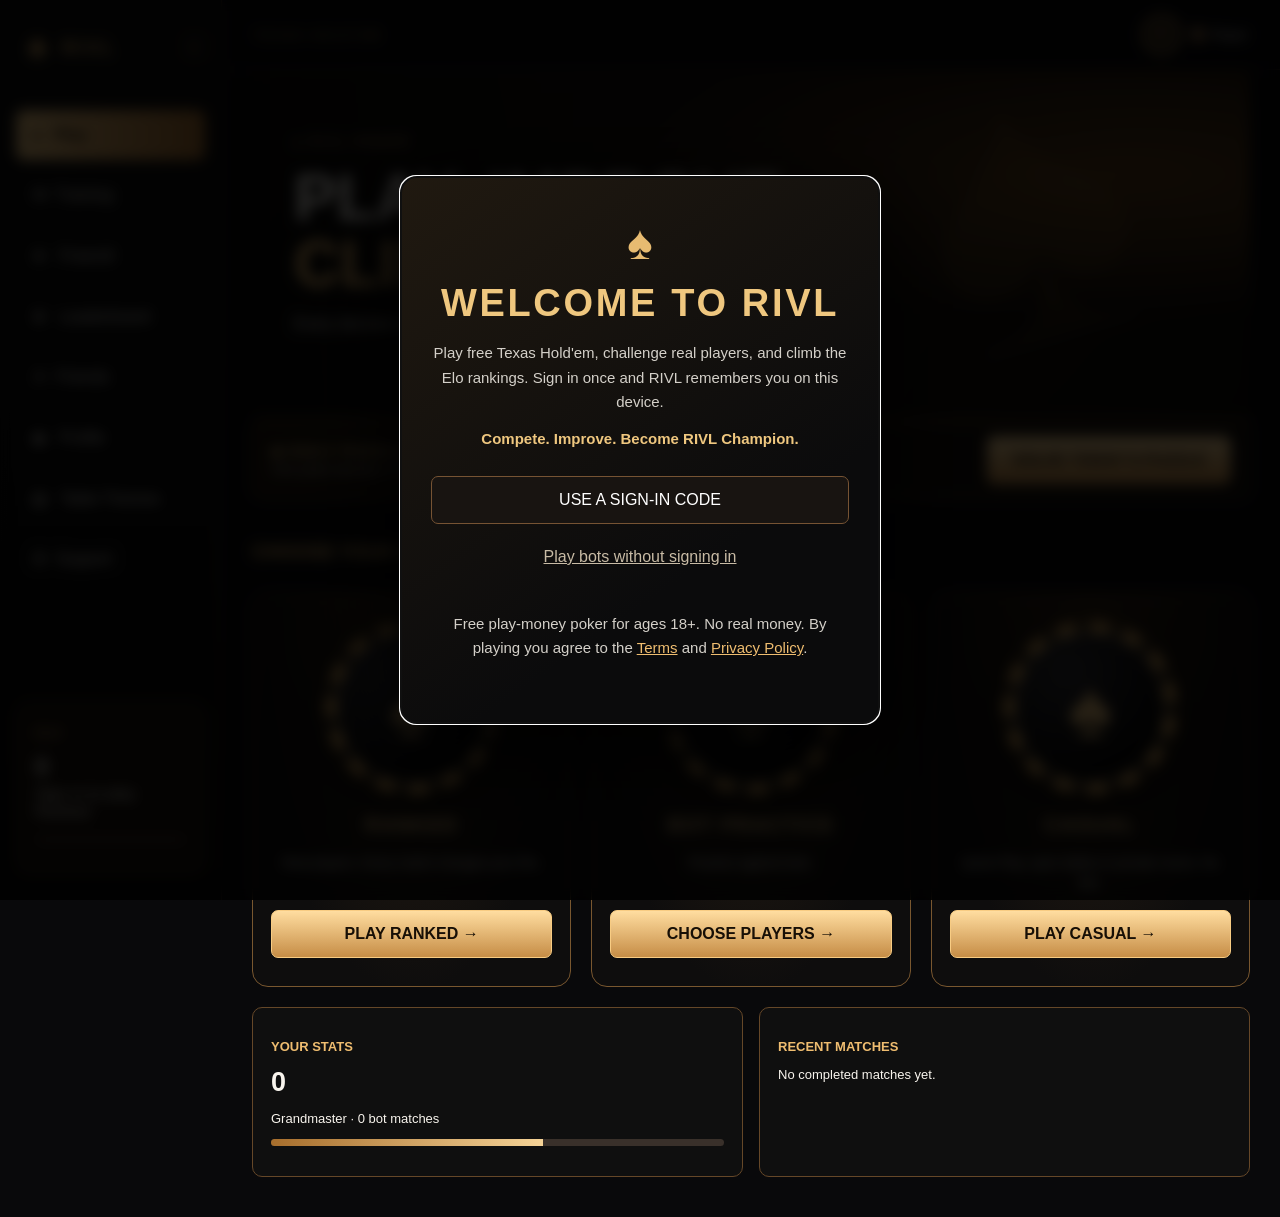
==== commit 164efda6: "Merge main (River: Call or Fold) into the Pot Odds & Draws branch Use main's single RivlTraining.add" ====
--- a/index.html
+++ b/index.html
@@ -18,6 +18,7 @@
     <link rel="stylesheet" href="player-stats.css?v=player-stats-20261029">
     <link rel="stylesheet" href="banners.css?v=banners-20261030">
     <link rel="stylesheet" href="river.css?v=river-20261111">
+    <link rel="stylesheet" href="potodds.css?v=potodds-20261111">
     <link rel="stylesheet" href="phone-landscape.css?v=phone-landscape-20261029" media="(orientation:landscape) and (max-height:500px) and (hover:none) and (pointer:coarse)">
     <script src="screen-modes.js?v=sidebar-drawer-20261020"></script>
 </head>
@@ -336,8 +337,8 @@
             <section id="rangeTrainer" class="view content-view"></section>
             <section id="vsRaise" class="view content-view"></section>
             <section id="pushFold" class="view content-view"></section>
-            <section id="bbDefense" class="view content-view"></section>
             <section id="riverCall" class="view content-view"></section>
+            <section id="potOdds" class="view content-view"></section>
             <section id="friends" class="view content-view">
                 <h1>FRIENDS</h1>
                 <div id="frSignedOut" class="panel fr-signed-out"><p>Sign in to add friends and see when they're playing.</p><a href="#" id="frSignIn" class="gold fr-signin-btn">SIGN IN</a></div>
@@ -653,8 +654,8 @@
     <script src="training.js"></script>
     <script src="pushfold-charts.js"></script>
     <script src="pushfold.js"></script>
-    <script src="training-bb.js"></script>
     <script src="river.js"></script>
+    <script src="potodds.js"></script>
     <script src="backroom-spots.js"></script>
     <script src="backroom.js"></script>
     <script src="friends.js"></script>
--- a/potodds.css
+++ b/potodds.css
@@ -0,0 +1,54 @@
+/* Training: Pot Odds & Draws (potodds.js). Builds on the shared drill styles in style.css (hr-*, pz-*). */
+.po-felt{min-height:340px}
+.po-villain,.po-hero{position:absolute;left:50%;transform:translateX(-50%);display:flex;align-items:center;gap:8px;z-index:1}
+.po-villain{top:5%}
+.po-hero{bottom:4%}
+.po-cards{display:flex;gap:3px}
+.po-cards .pz-card.sm b,.po-cards .pz-card.sm i{font-size:15px}
+.po-villain .hr-tag,.po-villain .hr-blind{white-space:nowrap}
+.po-villain .hr-tag{border-color:#ff8a6b;box-shadow:0 0 14px #ff8a6b55}.po-villain .hr-tag em{color:#ffb39e}
+.po-you{background:linear-gradient(#ffdda0,#c68d46);border-color:#f8cc83;color:#170f06;box-shadow:0 0 0 3px #efbd7044,0 0 18px #efbd7066}
+.po-hero .pz-hand .pz-card{width:54px;height:76px;animation:pzDeal .35s ease-out both}
+.po-hero .pz-hand .pz-card b,.po-hero .pz-hand .pz-card i{font-size:26px}
+.po-hero .pz-hand .pz-card:last-child{animation-delay:70ms}
+.po-center{top:47%}
+.po-board{display:flex;gap:5px}
+.po-board .pz-card{width:44px;height:62px}
+.po-board .pz-card b,.po-board .pz-card i{font-size:20px}
+.po-board .po-next{opacity:.35;border-style:dashed}
+/* The outs chart: the whole deck, one row per suit */
+.po-deck{display:grid;grid-template-columns:18px repeat(13,minmax(0,1fr));gap:3px;font-variant-numeric:tabular-nums;transition:filter .25s,opacity .25s}
+.po-suit{display:grid;place-items:center;font-size:15px;color:#e9e2d6;font-variant-emoji:text}.po-suit.red{color:#ff6b7d}
+.po-cell{display:grid;place-items:center;aspect-ratio:.72;border-radius:4px;font-size:12px;font-weight:800;transition:background .25s,color .25s}
+.po-out{background:#3f9d6a;color:#07140c}
+.po-split{background:#ffdda0;color:#170f06}
+.po-dirty{background:#7a2a30;color:#ffd0d4}
+.po-blank{background:#1b1714;color:#8f8577}
+.po-seen{background:transparent;color:#5d554c;outline:1px dashed #4a3d2e;outline-offset:-1px}
+.hr-key.po-blank{border:1px solid #3a2d20}
+/* Equity against the price */
+.po-math{margin:14px 0 0}.po-math[hidden]{display:none}
+.po-bar{position:relative;height:12px;border-radius:999px;background:#1b1714;border:1px solid #3a2d20}
+.po-bar i{position:absolute;left:0;top:0;bottom:0;border-radius:999px}
+.po-bar i.po-good{background:linear-gradient(90deg,#2d7a50,#5cc28a)}.po-bar i.po-bad{background:linear-gradient(90deg,#6d2229,#c0182a)}
+.po-bar b{position:absolute;top:-5px;bottom:-5px;width:3px;margin-left:-1.5px;border-radius:2px;background:#ffdda0;box-shadow:0 0 6px #ffdda0aa}
+.po-nums{display:grid;grid-template-columns:repeat(3,1fr);gap:8px;margin-top:10px;text-align:center}
+.po-nums span{display:grid;gap:2px;padding:8px 4px;border-radius:8px;background:#1b1611;font-size:10px;letter-spacing:.1em;color:#d8cfc2}
+.po-nums b{font-size:18px;color:var(--gold);letter-spacing:0}
+.po-nums b.po-pos{color:var(--g-best)}.po-nums b.po-neg{color:var(--g-blunder)}
+.tr-mini.po-mini{row-gap:7px}.tr-mini.po-mini i{height:25px}
+.tr-mini.po-mini i.tr-b{background:#00000040;outline:1px dashed #ffdda0aa;outline-offset:-1px}
+@media(max-width:600px){
+  .po-felt{min-height:0}
+  .po-villain{top:6%;gap:5px}
+  #poTypes button{letter-spacing:.02em;font-size:10px}
+  .po-cards .pz-card.sm{width:26px;height:37px}
+  .po-board{gap:4px}
+  .po-board .pz-card{width:40px;height:56px}
+  .po-board .pz-card b,.po-board .pz-card i{font-size:18px}
+  .po-hero .pz-hand .pz-card{width:48px;height:68px}
+  .po-hero .pz-hand .pz-card b,.po-hero .pz-hand .pz-card i{font-size:22px}
+  .po-deck{grid-template-columns:14px repeat(13,minmax(0,1fr));gap:2px}
+  .po-cell{font-size:10px;border-radius:3px}
+  .po-nums b{font-size:16px}
+}
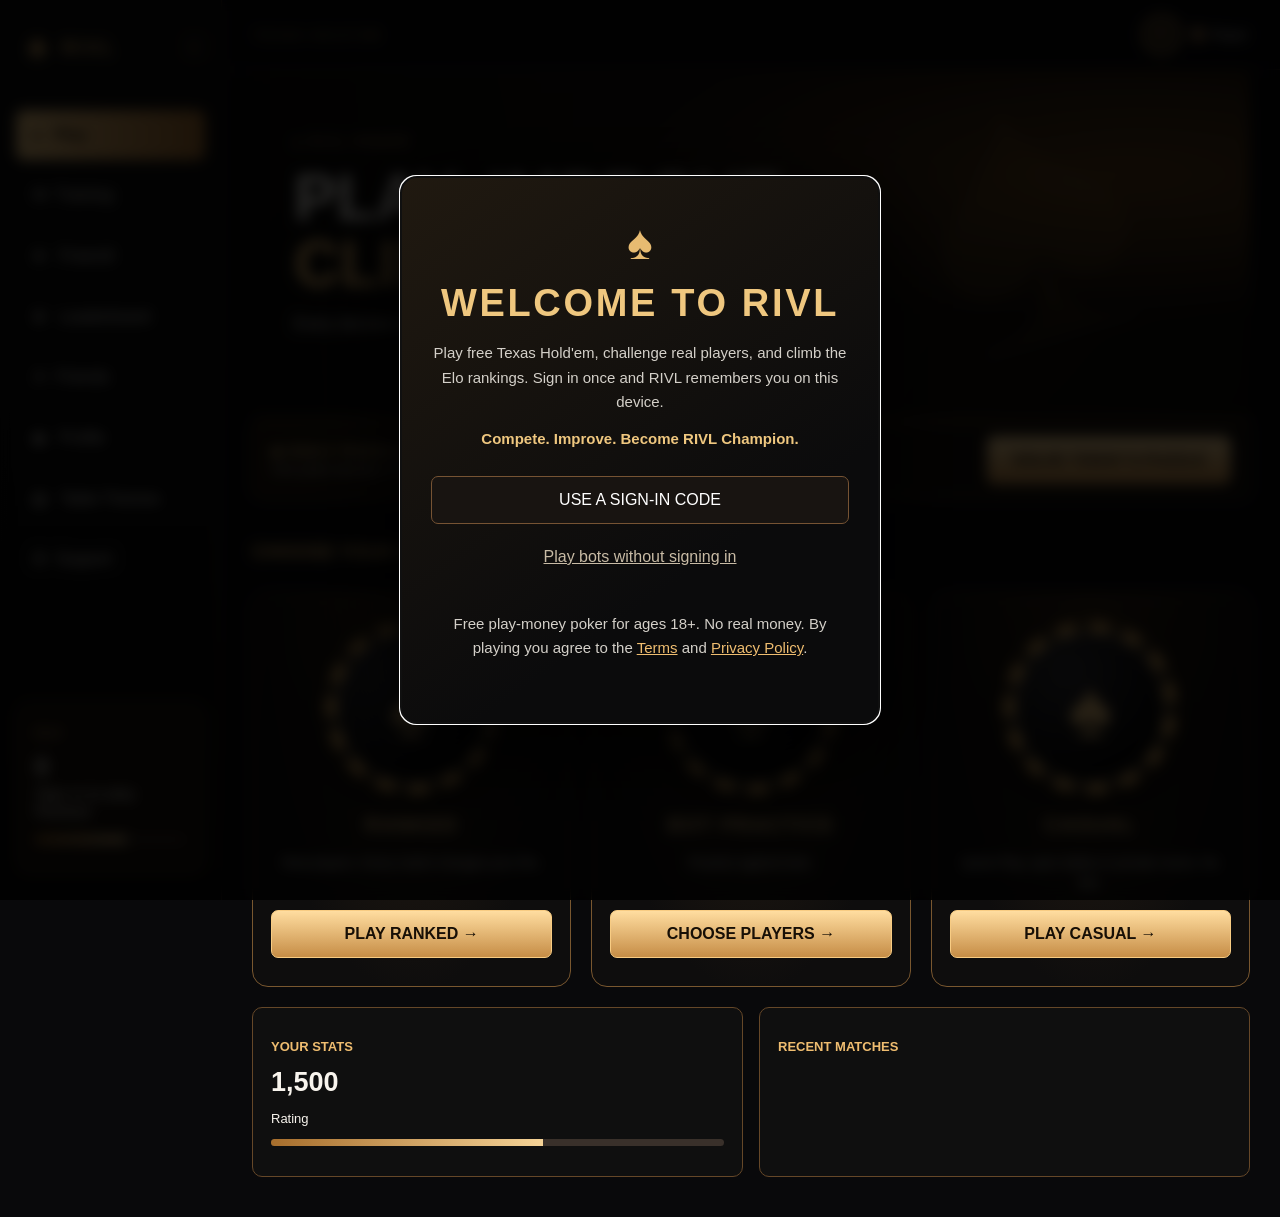
==== commit c491322a: "Merge branch 'main' into claude/project-thread-5ut9k9" ====
--- a/index.html
+++ b/index.html
@@ -18,7 +18,6 @@
     <link rel="stylesheet" href="player-stats.css?v=player-stats-20261029">
     <link rel="stylesheet" href="banners.css?v=banners-20261030">
     <link rel="stylesheet" href="river.css?v=river-20261111">
-    <link rel="stylesheet" href="potodds.css?v=potodds-20261111">
     <link rel="stylesheet" href="phone-landscape.css?v=phone-landscape-20261029" media="(orientation:landscape) and (max-height:500px) and (hover:none) and (pointer:coarse)">
     <script src="screen-modes.js?v=sidebar-drawer-20261020"></script>
 </head>
@@ -336,9 +335,10 @@
             </section>
             <section id="rangeTrainer" class="view content-view"></section>
             <section id="vsRaise" class="view content-view"></section>
+            <section id="vs3Bet" class="view content-view"></section>
             <section id="pushFold" class="view content-view"></section>
+            <section id="bbDefense" class="view content-view"></section>
             <section id="riverCall" class="view content-view"></section>
-            <section id="potOdds" class="view content-view"></section>
             <section id="friends" class="view content-view">
                 <h1>FRIENDS</h1>
                 <div id="frSignedOut" class="panel fr-signed-out"><p>Sign in to add friends and see when they're playing.</p><a href="#" id="frSignIn" class="gold fr-signin-btn">SIGN IN</a></div>
@@ -654,8 +654,8 @@
     <script src="training.js"></script>
     <script src="pushfold-charts.js"></script>
     <script src="pushfold.js"></script>
+    <script src="training-bb.js"></script>
     <script src="river.js"></script>
-    <script src="potodds.js"></script>
     <script src="backroom-spots.js"></script>
     <script src="backroom.js"></script>
     <script src="friends.js"></script>
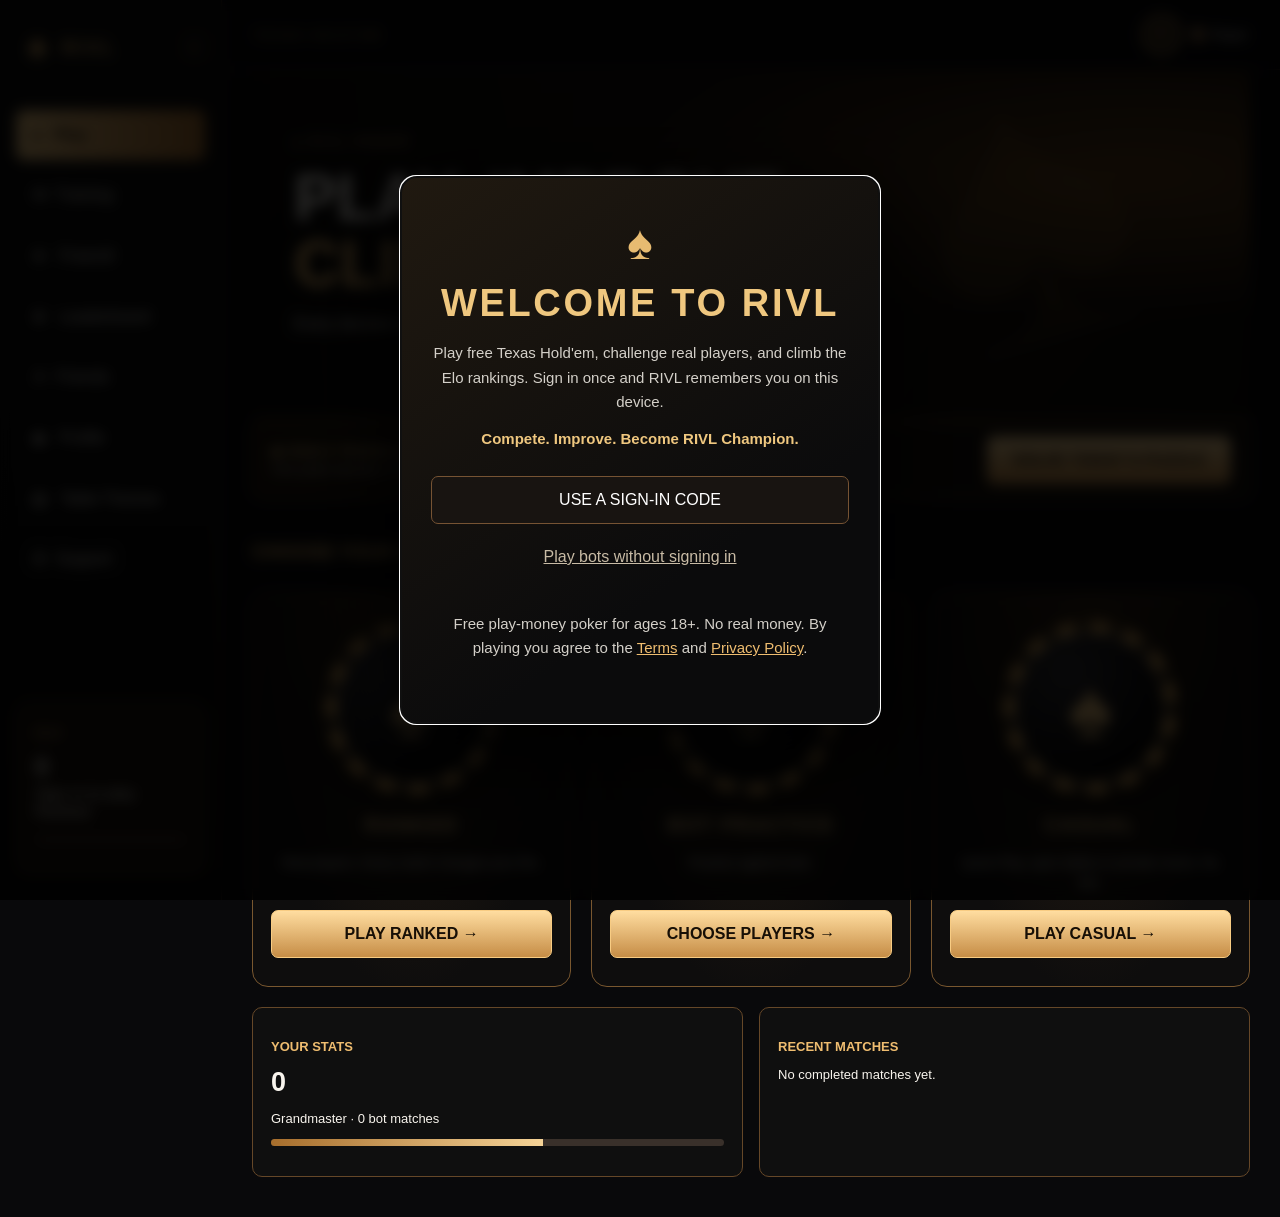
==== commit 94b95c64: "Merge branch 'main' into claude/project-thread-v95j1a" ====
--- a/index.html
+++ b/index.html
@@ -18,6 +18,7 @@
     <link rel="stylesheet" href="player-stats.css?v=player-stats-20261029">
     <link rel="stylesheet" href="banners.css?v=banners-20261030">
     <link rel="stylesheet" href="river.css?v=river-20261111">
+    <link rel="stylesheet" href="potodds.css?v=potodds-20261111">
     <link rel="stylesheet" href="phone-landscape.css?v=phone-landscape-20261029" media="(orientation:landscape) and (max-height:500px) and (hover:none) and (pointer:coarse)">
     <script src="screen-modes.js?v=sidebar-drawer-20261020"></script>
 </head>
@@ -335,10 +336,10 @@
             </section>
             <section id="rangeTrainer" class="view content-view"></section>
             <section id="vsRaise" class="view content-view"></section>
-            <section id="vs3Bet" class="view content-view"></section>
             <section id="pushFold" class="view content-view"></section>
             <section id="bbDefense" class="view content-view"></section>
             <section id="riverCall" class="view content-view"></section>
+            <section id="potOdds" class="view content-view"></section>
             <section id="friends" class="view content-view">
                 <h1>FRIENDS</h1>
                 <div id="frSignedOut" class="panel fr-signed-out"><p>Sign in to add friends and see when they're playing.</p><a href="#" id="frSignIn" class="gold fr-signin-btn">SIGN IN</a></div>
@@ -656,6 +657,7 @@
     <script src="pushfold.js"></script>
     <script src="training-bb.js"></script>
     <script src="river.js"></script>
+    <script src="potodds.js"></script>
     <script src="backroom-spots.js"></script>
     <script src="backroom.js"></script>
     <script src="friends.js"></script>
--- a/potodds.css
+++ b/potodds.css
@@ -0,0 +1,54 @@
+/* Training: Pot Odds & Draws (potodds.js). Builds on the shared drill styles in style.css (hr-*, pz-*). */
+.po-felt{min-height:340px}
+.po-villain,.po-hero{position:absolute;left:50%;transform:translateX(-50%);display:flex;align-items:center;gap:8px;z-index:1}
+.po-villain{top:5%}
+.po-hero{bottom:4%}
+.po-cards{display:flex;gap:3px}
+.po-cards .pz-card.sm b,.po-cards .pz-card.sm i{font-size:15px}
+.po-villain .hr-tag,.po-villain .hr-blind{white-space:nowrap}
+.po-villain .hr-tag{border-color:#ff8a6b;box-shadow:0 0 14px #ff8a6b55}.po-villain .hr-tag em{color:#ffb39e}
+.po-you{background:linear-gradient(#ffdda0,#c68d46);border-color:#f8cc83;color:#170f06;box-shadow:0 0 0 3px #efbd7044,0 0 18px #efbd7066}
+.po-hero .pz-hand .pz-card{width:54px;height:76px;animation:pzDeal .35s ease-out both}
+.po-hero .pz-hand .pz-card b,.po-hero .pz-hand .pz-card i{font-size:26px}
+.po-hero .pz-hand .pz-card:last-child{animation-delay:70ms}
+.po-center{top:47%}
+.po-board{display:flex;gap:5px}
+.po-board .pz-card{width:44px;height:62px}
+.po-board .pz-card b,.po-board .pz-card i{font-size:20px}
+.po-board .po-next{opacity:.35;border-style:dashed}
+/* The outs chart: the whole deck, one row per suit */
+.po-deck{display:grid;grid-template-columns:18px repeat(13,minmax(0,1fr));gap:3px;font-variant-numeric:tabular-nums;transition:filter .25s,opacity .25s}
+.po-suit{display:grid;place-items:center;font-size:15px;color:#e9e2d6;font-variant-emoji:text}.po-suit.red{color:#ff6b7d}
+.po-cell{display:grid;place-items:center;aspect-ratio:.72;border-radius:4px;font-size:12px;font-weight:800;transition:background .25s,color .25s}
+.po-out{background:#3f9d6a;color:#07140c}
+.po-split{background:#ffdda0;color:#170f06}
+.po-dirty{background:#7a2a30;color:#ffd0d4}
+.po-blank{background:#1b1714;color:#8f8577}
+.po-seen{background:transparent;color:#5d554c;outline:1px dashed #4a3d2e;outline-offset:-1px}
+.hr-key.po-blank{border:1px solid #3a2d20}
+/* Equity against the price */
+.po-math{margin:14px 0 0}.po-math[hidden]{display:none}
+.po-bar{position:relative;height:12px;border-radius:999px;background:#1b1714;border:1px solid #3a2d20}
+.po-bar i{position:absolute;left:0;top:0;bottom:0;border-radius:999px}
+.po-bar i.po-good{background:linear-gradient(90deg,#2d7a50,#5cc28a)}.po-bar i.po-bad{background:linear-gradient(90deg,#6d2229,#c0182a)}
+.po-bar b{position:absolute;top:-5px;bottom:-5px;width:3px;margin-left:-1.5px;border-radius:2px;background:#ffdda0;box-shadow:0 0 6px #ffdda0aa}
+.po-nums{display:grid;grid-template-columns:repeat(3,1fr);gap:8px;margin-top:10px;text-align:center}
+.po-nums span{display:grid;gap:2px;padding:8px 4px;border-radius:8px;background:#1b1611;font-size:10px;letter-spacing:.1em;color:#d8cfc2}
+.po-nums b{font-size:18px;color:var(--gold);letter-spacing:0}
+.po-nums b.po-pos{color:var(--g-best)}.po-nums b.po-neg{color:var(--g-blunder)}
+.tr-mini.po-mini{row-gap:7px}.tr-mini.po-mini i{height:25px}
+.tr-mini.po-mini i.tr-b{background:#00000040;outline:1px dashed #ffdda0aa;outline-offset:-1px}
+@media(max-width:600px){
+  .po-felt{min-height:0}
+  .po-villain{top:6%;gap:5px}
+  #poTypes button{letter-spacing:.02em;font-size:10px}
+  .po-cards .pz-card.sm{width:26px;height:37px}
+  .po-board{gap:4px}
+  .po-board .pz-card{width:40px;height:56px}
+  .po-board .pz-card b,.po-board .pz-card i{font-size:18px}
+  .po-hero .pz-hand .pz-card{width:48px;height:68px}
+  .po-hero .pz-hand .pz-card b,.po-hero .pz-hand .pz-card i{font-size:22px}
+  .po-deck{grid-template-columns:14px repeat(13,minmax(0,1fr));gap:2px}
+  .po-cell{font-size:10px;border-radius:3px}
+  .po-nums b{font-size:16px}
+}
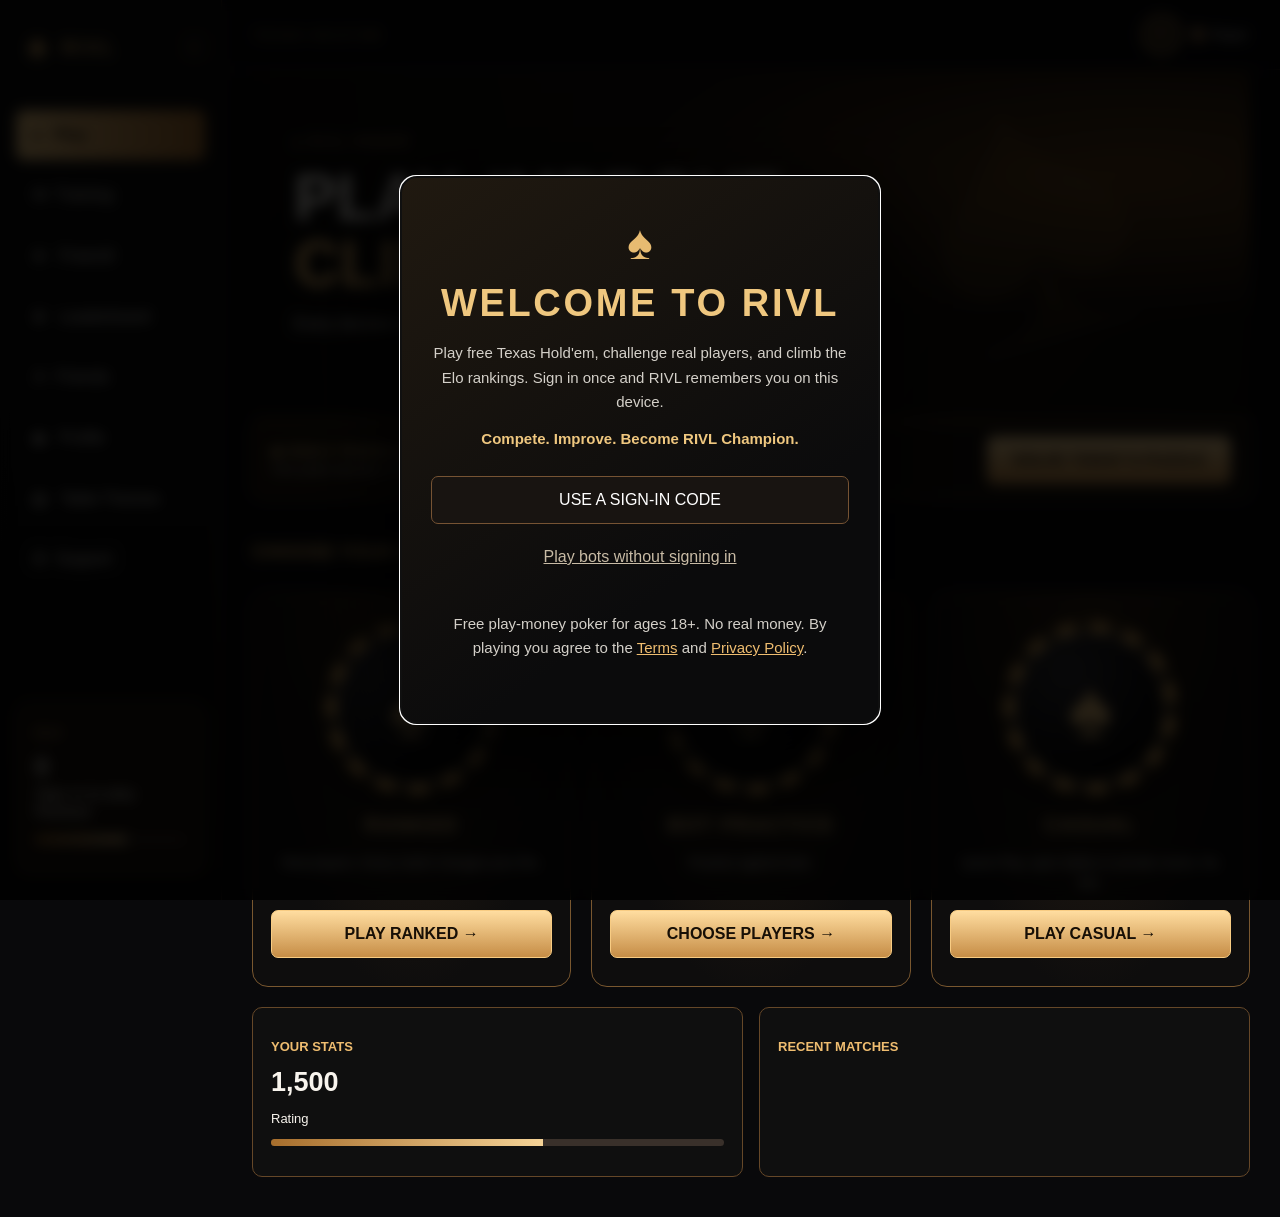
==== commit 35b2ff66: "Merge pull request #161 from RIVL-Poker/claude/project-thread-5ut9k9 Training: add the facing-a-3-be" ====
--- a/index.html
+++ b/index.html
@@ -18,7 +18,6 @@
     <link rel="stylesheet" href="player-stats.css?v=player-stats-20261029">
     <link rel="stylesheet" href="banners.css?v=banners-20261030">
     <link rel="stylesheet" href="river.css?v=river-20261111">
-    <link rel="stylesheet" href="potodds.css?v=potodds-20261111">
     <link rel="stylesheet" href="phone-landscape.css?v=phone-landscape-20261029" media="(orientation:landscape) and (max-height:500px) and (hover:none) and (pointer:coarse)">
     <script src="screen-modes.js?v=sidebar-drawer-20261020"></script>
 </head>
@@ -336,10 +335,10 @@
             </section>
             <section id="rangeTrainer" class="view content-view"></section>
             <section id="vsRaise" class="view content-view"></section>
+            <section id="vs3Bet" class="view content-view"></section>
             <section id="pushFold" class="view content-view"></section>
             <section id="bbDefense" class="view content-view"></section>
             <section id="riverCall" class="view content-view"></section>
-            <section id="potOdds" class="view content-view"></section>
             <section id="friends" class="view content-view">
                 <h1>FRIENDS</h1>
                 <div id="frSignedOut" class="panel fr-signed-out"><p>Sign in to add friends and see when they're playing.</p><a href="#" id="frSignIn" class="gold fr-signin-btn">SIGN IN</a></div>
@@ -657,7 +656,6 @@
     <script src="pushfold.js"></script>
     <script src="training-bb.js"></script>
     <script src="river.js"></script>
-    <script src="potodds.js"></script>
     <script src="backroom-spots.js"></script>
     <script src="backroom.js"></script>
     <script src="friends.js"></script>
